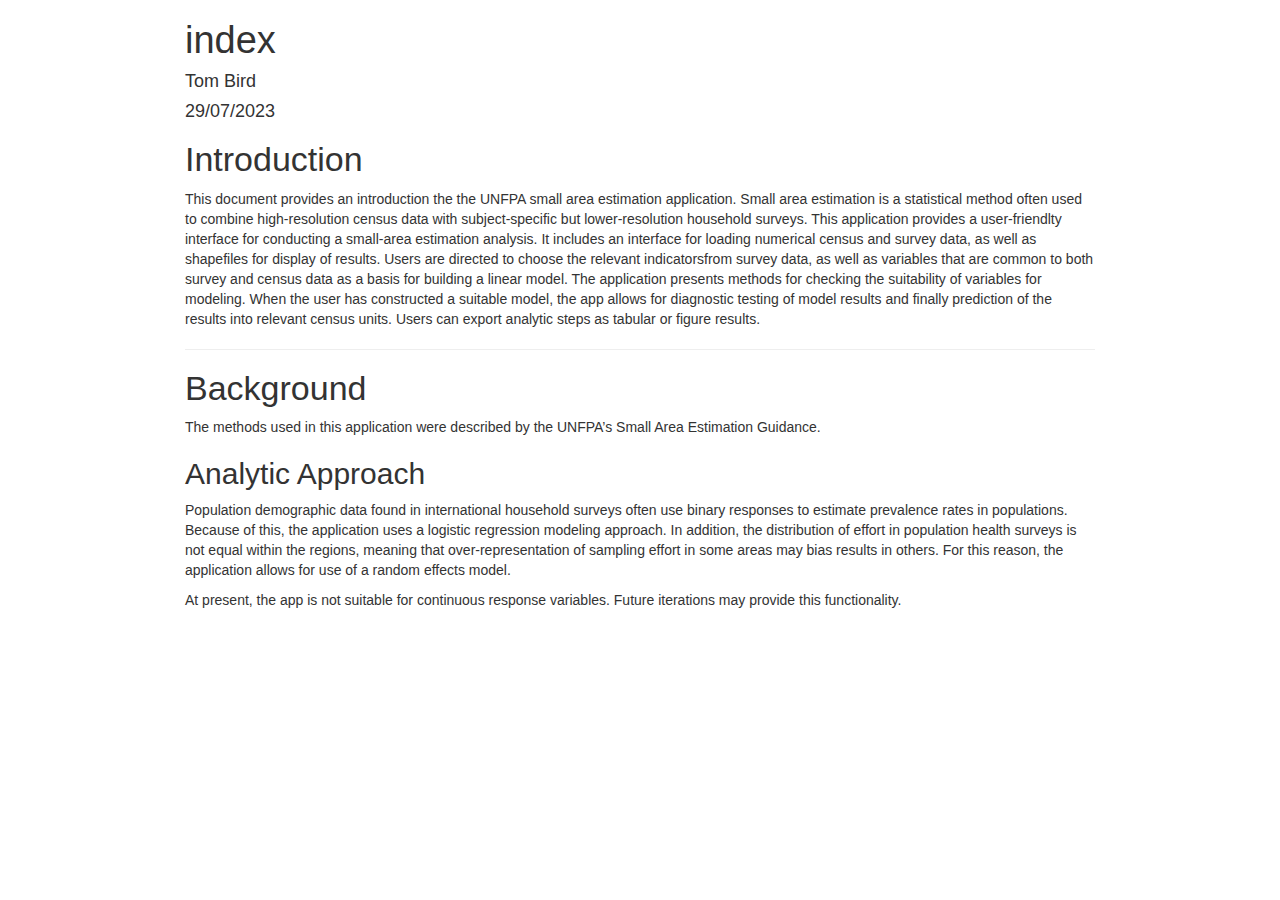
==== docs/index.html @ bb0a5324 "added index" ====
<!DOCTYPE html>

<html>

<head>

<meta charset="utf-8" />
<meta name="generator" content="pandoc" />
<meta http-equiv="X-UA-Compatible" content="IE=EDGE" />


<meta name="author" content="Tom Bird" />


<title>index</title>

<script>// Pandoc 2.9 adds attributes on both header and div. We remove the former (to
// be compatible with the behavior of Pandoc < 2.8).
document.addEventListener('DOMContentLoaded', function(e) {
  var hs = document.querySelectorAll("div.section[class*='level'] > :first-child");
  var i, h, a;
  for (i = 0; i < hs.length; i++) {
    h = hs[i];
    if (!/^h[1-6]$/i.test(h.tagName)) continue;  // it should be a header h1-h6
    a = h.attributes;
    while (a.length > 0) h.removeAttribute(a[0].name);
  }
});
</script>
<script>/*! jQuery v3.6.0 | (c) OpenJS Foundation and other contributors | jquery.org/license */
!function(e,t){"use strict";"object"==typeof module&&"object"==typeof module.exports?module.exports=e.document?t(e,!0):function(e){if(!e.document)throw new Error("jQuery requires a window with a document");return t(e)}:t(e)}("undefined"!=typeof window?window:this,function(C,e){"use strict";var t=[],r=Object.getPrototypeOf,s=t.slice,g=t.flat?function(e){return t.flat.call(e)}:function(e){return t.concat.apply([],e)},u=t.push,i=t.indexOf,n={},o=n.toString,v=n.hasOwnProperty,a=v.toString,l=a.call(Object),y={},m=function(e){return"function"==typeof e&&"number"!=typeof e.nodeType&&"function"!=typeof e.item},x=function(e){return null!=e&&e===e.window},E=C.document,c={type:!0,src:!0,nonce:!0,noModule:!0};function b(e,t,n){var r,i,o=(n=n||E).createElement("script");if(o.text=e,t)for(r in c)(i=t[r]||t.getAttribute&&t.getAttribute(r))&&o.setAttribute(r,i);n.head.appendChild(o).parentNode.removeChild(o)}function w(e){return null==e?e+"":"object"==typeof e||"function"==typeof e?n[o.call(e)]||"object":typeof e}var f="3.6.0",S=function(e,t){return new S.fn.init(e,t)};function p(e){var t=!!e&&"length"in e&&e.length,n=w(e);return!m(e)&&!x(e)&&("array"===n||0===t||"number"==typeof t&&0<t&&t-1 in e)}S.fn=S.prototype={jquery:f,constructor:S,length:0,toArray:function(){return s.call(this)},get:function(e){return null==e?s.call(this):e<0?this[e+this.length]:this[e]},pushStack:function(e){var t=S.merge(this.constructor(),e);return t.prevObject=this,t},each:function(e){return S.each(this,e)},map:function(n){return this.pushStack(S.map(this,function(e,t){return n.call(e,t,e)}))},slice:function(){return this.pushStack(s.apply(this,arguments))},first:function(){return this.eq(0)},last:function(){return this.eq(-1)},even:function(){return this.pushStack(S.grep(this,function(e,t){return(t+1)%2}))},odd:function(){return this.pushStack(S.grep(this,function(e,t){return t%2}))},eq:function(e){var t=this.length,n=+e+(e<0?t:0);return this.pushStack(0<=n&&n<t?[this[n]]:[])},end:function(){return this.prevObject||this.constructor()},push:u,sort:t.sort,splice:t.splice},S.extend=S.fn.extend=function(){var e,t,n,r,i,o,a=arguments[0]||{},s=1,u=arguments.length,l=!1;for("boolean"==typeof a&&(l=a,a=arguments[s]||{},s++),"object"==typeof a||m(a)||(a={}),s===u&&(a=this,s--);s<u;s++)if(null!=(e=arguments[s]))for(t in e)r=e[t],"__proto__"!==t&&a!==r&&(l&&r&&(S.isPlainObject(r)||(i=Array.isArray(r)))?(n=a[t],o=i&&!Array.isArray(n)?[]:i||S.isPlainObject(n)?n:{},i=!1,a[t]=S.extend(l,o,r)):void 0!==r&&(a[t]=r));return a},S.extend({expando:"jQuery"+(f+Math.random()).replace(/\D/g,""),isReady:!0,error:function(e){throw new Error(e)},noop:function(){},isPlainObject:function(e){var t,n;return!(!e||"[object Object]"!==o.call(e))&&(!(t=r(e))||"function"==typeof(n=v.call(t,"constructor")&&t.constructor)&&a.call(n)===l)},isEmptyObject:function(e){var t;for(t in e)return!1;return!0},globalEval:function(e,t,n){b(e,{nonce:t&&t.nonce},n)},each:function(e,t){var n,r=0;if(p(e)){for(n=e.length;r<n;r++)if(!1===t.call(e[r],r,e[r]))break}else for(r in e)if(!1===t.call(e[r],r,e[r]))break;return e},makeArray:function(e,t){var n=t||[];return null!=e&&(p(Object(e))?S.merge(n,"string"==typeof e?[e]:e):u.call(n,e)),n},inArray:function(e,t,n){return null==t?-1:i.call(t,e,n)},merge:function(e,t){for(var n=+t.length,r=0,i=e.length;r<n;r++)e[i++]=t[r];return e.length=i,e},grep:function(e,t,n){for(var r=[],i=0,o=e.length,a=!n;i<o;i++)!t(e[i],i)!==a&&r.push(e[i]);return r},map:function(e,t,n){var r,i,o=0,a=[];if(p(e))for(r=e.length;o<r;o++)null!=(i=t(e[o],o,n))&&a.push(i);else for(o in e)null!=(i=t(e[o],o,n))&&a.push(i);return g(a)},guid:1,support:y}),"function"==typeof Symbol&&(S.fn[Symbol.iterator]=t[Symbol.iterator]),S.each("Boolean Number String Function Array Date RegExp Object Error Symbol".split(" "),function(e,t){n["[object "+t+"]"]=t.toLowerCase()});var d=function(n){var e,d,b,o,i,h,f,g,w,u,l,T,C,a,E,v,s,c,y,S="sizzle"+1*new Date,p=n.document,k=0,r=0,m=ue(),x=ue(),A=ue(),N=ue(),j=function(e,t){return e===t&&(l=!0),0},D={}.hasOwnProperty,t=[],q=t.pop,L=t.push,H=t.push,O=t.slice,P=function(e,t){for(var n=0,r=e.length;n<r;n++)if(e[n]===t)return n;return-1},R="checked|selected|async|autofocus|autoplay|controls|defer|disabled|hidden|ismap|loop|multiple|open|readonly|required|scoped",M="[\\x20\\t\\r\\n\\f]",I="(?:\\\\[\\da-fA-F]{1,6}"+M+"?|\\\\[^\\r\\n\\f]|[\\w-]|[^\0-\\x7f])+",W="\\["+M+"*("+I+")(?:"+M+"*([*^$|!~]?=)"+M+"*(?:'((?:\\\\.|[^\\\\'])*)'|\"((?:\\\\.|[^\\\\\"])*)\"|("+I+"))|)"+M+"*\\]",F=":("+I+")(?:\\((('((?:\\\\.|[^\\\\'])*)'|\"((?:\\\\.|[^\\\\\"])*)\")|((?:\\\\.|[^\\\\()[\\]]|"+W+")*)|.*)\\)|)",B=new RegExp(M+"+","g"),$=new RegExp("^"+M+"+|((?:^|[^\\\\])(?:\\\\.)*)"+M+"+$","g"),_=new RegExp("^"+M+"*,"+M+"*"),z=new RegExp("^"+M+"*([>+~]|"+M+")"+M+"*"),U=new RegExp(M+"|>"),X=new RegExp(F),V=new RegExp("^"+I+"$"),G={ID:new RegExp("^#("+I+")"),CLASS:new RegExp("^\\.("+I+")"),TAG:new RegExp("^("+I+"|[*])"),ATTR:new RegExp("^"+W),PSEUDO:new RegExp("^"+F),CHILD:new RegExp("^:(only|first|last|nth|nth-last)-(child|of-type)(?:\\("+M+"*(even|odd|(([+-]|)(\\d*)n|)"+M+"*(?:([+-]|)"+M+"*(\\d+)|))"+M+"*\\)|)","i"),bool:new RegExp("^(?:"+R+")$","i"),needsContext:new RegExp("^"+M+"*[>+~]|:(even|odd|eq|gt|lt|nth|first|last)(?:\\("+M+"*((?:-\\d)?\\d*)"+M+"*\\)|)(?=[^-]|$)","i")},Y=/HTML$/i,Q=/^(?:input|select|textarea|button)$/i,J=/^h\d$/i,K=/^[^{]+\{\s*\[native \w/,Z=/^(?:#([\w-]+)|(\w+)|\.([\w-]+))$/,ee=/[+~]/,te=new RegExp("\\\\[\\da-fA-F]{1,6}"+M+"?|\\\\([^\\r\\n\\f])","g"),ne=function(e,t){var n="0x"+e.slice(1)-65536;return t||(n<0?String.fromCharCode(n+65536):String.fromCharCode(n>>10|55296,1023&n|56320))},re=/([\0-\x1f\x7f]|^-?\d)|^-$|[^\0-\x1f\x7f-\uFFFF\w-]/g,ie=function(e,t){return t?"\0"===e?"\ufffd":e.slice(0,-1)+"\\"+e.charCodeAt(e.length-1).toString(16)+" ":"\\"+e},oe=function(){T()},ae=be(function(e){return!0===e.disabled&&"fieldset"===e.nodeName.toLowerCase()},{dir:"parentNode",next:"legend"});try{H.apply(t=O.call(p.childNodes),p.childNodes),t[p.childNodes.length].nodeType}catch(e){H={apply:t.length?function(e,t){L.apply(e,O.call(t))}:function(e,t){var n=e.length,r=0;while(e[n++]=t[r++]);e.length=n-1}}}function se(t,e,n,r){var i,o,a,s,u,l,c,f=e&&e.ownerDocument,p=e?e.nodeType:9;if(n=n||[],"string"!=typeof t||!t||1!==p&&9!==p&&11!==p)return n;if(!r&&(T(e),e=e||C,E)){if(11!==p&&(u=Z.exec(t)))if(i=u[1]){if(9===p){if(!(a=e.getElementById(i)))return n;if(a.id===i)return n.push(a),n}else if(f&&(a=f.getElementById(i))&&y(e,a)&&a.id===i)return n.push(a),n}else{if(u[2])return H.apply(n,e.getElementsByTagName(t)),n;if((i=u[3])&&d.getElementsByClassName&&e.getElementsByClassName)return H.apply(n,e.getElementsByClassName(i)),n}if(d.qsa&&!N[t+" "]&&(!v||!v.test(t))&&(1!==p||"object"!==e.nodeName.toLowerCase())){if(c=t,f=e,1===p&&(U.test(t)||z.test(t))){(f=ee.test(t)&&ye(e.parentNode)||e)===e&&d.scope||((s=e.getAttribute("id"))?s=s.replace(re,ie):e.setAttribute("id",s=S)),o=(l=h(t)).length;while(o--)l[o]=(s?"#"+s:":scope")+" "+xe(l[o]);c=l.join(",")}try{return H.apply(n,f.querySelectorAll(c)),n}catch(e){N(t,!0)}finally{s===S&&e.removeAttribute("id")}}}return g(t.replace($,"$1"),e,n,r)}function ue(){var r=[];return function e(t,n){return r.push(t+" ")>b.cacheLength&&delete e[r.shift()],e[t+" "]=n}}function le(e){return e[S]=!0,e}function ce(e){var t=C.createElement("fieldset");try{return!!e(t)}catch(e){return!1}finally{t.parentNode&&t.parentNode.removeChild(t),t=null}}function fe(e,t){var n=e.split("|"),r=n.length;while(r--)b.attrHandle[n[r]]=t}function pe(e,t){var n=t&&e,r=n&&1===e.nodeType&&1===t.nodeType&&e.sourceIndex-t.sourceIndex;if(r)return r;if(n)while(n=n.nextSibling)if(n===t)return-1;return e?1:-1}function de(t){return function(e){return"input"===e.nodeName.toLowerCase()&&e.type===t}}function he(n){return function(e){var t=e.nodeName.toLowerCase();return("input"===t||"button"===t)&&e.type===n}}function ge(t){return function(e){return"form"in e?e.parentNode&&!1===e.disabled?"label"in e?"label"in e.parentNode?e.parentNode.disabled===t:e.disabled===t:e.isDisabled===t||e.isDisabled!==!t&&ae(e)===t:e.disabled===t:"label"in e&&e.disabled===t}}function ve(a){return le(function(o){return o=+o,le(function(e,t){var n,r=a([],e.length,o),i=r.length;while(i--)e[n=r[i]]&&(e[n]=!(t[n]=e[n]))})})}function ye(e){return e&&"undefined"!=typeof e.getElementsByTagName&&e}for(e in d=se.support={},i=se.isXML=function(e){var t=e&&e.namespaceURI,n=e&&(e.ownerDocument||e).documentElement;return!Y.test(t||n&&n.nodeName||"HTML")},T=se.setDocument=function(e){var t,n,r=e?e.ownerDocument||e:p;return r!=C&&9===r.nodeType&&r.documentElement&&(a=(C=r).documentElement,E=!i(C),p!=C&&(n=C.defaultView)&&n.top!==n&&(n.addEventListener?n.addEventListener("unload",oe,!1):n.attachEvent&&n.attachEvent("onunload",oe)),d.scope=ce(function(e){return a.appendChild(e).appendChild(C.createElement("div")),"undefined"!=typeof e.querySelectorAll&&!e.querySelectorAll(":scope fieldset div").length}),d.attributes=ce(function(e){return e.className="i",!e.getAttribute("className")}),d.getElementsByTagName=ce(function(e){return e.appendChild(C.createComment("")),!e.getElementsByTagName("*").length}),d.getElementsByClassName=K.test(C.getElementsByClassName),d.getById=ce(function(e){return a.appendChild(e).id=S,!C.getElementsByName||!C.getElementsByName(S).length}),d.getById?(b.filter.ID=function(e){var t=e.replace(te,ne);return function(e){return e.getAttribute("id")===t}},b.find.ID=function(e,t){if("undefined"!=typeof t.getElementById&&E){var n=t.getElementById(e);return n?[n]:[]}}):(b.filter.ID=function(e){var n=e.replace(te,ne);return function(e){var t="undefined"!=typeof e.getAttributeNode&&e.getAttributeNode("id");return t&&t.value===n}},b.find.ID=function(e,t){if("undefined"!=typeof t.getElementById&&E){var n,r,i,o=t.getElementById(e);if(o){if((n=o.getAttributeNode("id"))&&n.value===e)return[o];i=t.getElementsByName(e),r=0;while(o=i[r++])if((n=o.getAttributeNode("id"))&&n.value===e)return[o]}return[]}}),b.find.TAG=d.getElementsByTagName?function(e,t){return"undefined"!=typeof t.getElementsByTagName?t.getElementsByTagName(e):d.qsa?t.querySelectorAll(e):void 0}:function(e,t){var n,r=[],i=0,o=t.getElementsByTagName(e);if("*"===e){while(n=o[i++])1===n.nodeType&&r.push(n);return r}return o},b.find.CLASS=d.getElementsByClassName&&function(e,t){if("undefined"!=typeof t.getElementsByClassName&&E)return t.getElementsByClassName(e)},s=[],v=[],(d.qsa=K.test(C.querySelectorAll))&&(ce(function(e){var t;a.appendChild(e).innerHTML="<a id='"+S+"'></a><select id='"+S+"-\r\\' msallowcapture=''><option selected=''></option></select>",e.querySelectorAll("[msallowcapture^='']").length&&v.push("[*^$]="+M+"*(?:''|\"\")"),e.querySelectorAll("[selected]").length||v.push("\\["+M+"*(?:value|"+R+")"),e.querySelectorAll("[id~="+S+"-]").length||v.push("~="),(t=C.createElement("input")).setAttribute("name",""),e.appendChild(t),e.querySelectorAll("[name='']").length||v.push("\\["+M+"*name"+M+"*="+M+"*(?:''|\"\")"),e.querySelectorAll(":checked").length||v.push(":checked"),e.querySelectorAll("a#"+S+"+*").length||v.push(".#.+[+~]"),e.querySelectorAll("\\\f"),v.push("[\\r\\n\\f]")}),ce(function(e){e.innerHTML="<a href='' disabled='disabled'></a><select disabled='disabled'><option/></select>";var t=C.createElement("input");t.setAttribute("type","hidden"),e.appendChild(t).setAttribute("name","D"),e.querySelectorAll("[name=d]").length&&v.push("name"+M+"*[*^$|!~]?="),2!==e.querySelectorAll(":enabled").length&&v.push(":enabled",":disabled"),a.appendChild(e).disabled=!0,2!==e.querySelectorAll(":disabled").length&&v.push(":enabled",":disabled"),e.querySelectorAll("*,:x"),v.push(",.*:")})),(d.matchesSelector=K.test(c=a.matches||a.webkitMatchesSelector||a.mozMatchesSelector||a.oMatchesSelector||a.msMatchesSelector))&&ce(function(e){d.disconnectedMatch=c.call(e,"*"),c.call(e,"[s!='']:x"),s.push("!=",F)}),v=v.length&&new RegExp(v.join("|")),s=s.length&&new RegExp(s.join("|")),t=K.test(a.compareDocumentPosition),y=t||K.test(a.contains)?function(e,t){var n=9===e.nodeType?e.documentElement:e,r=t&&t.parentNode;return e===r||!(!r||1!==r.nodeType||!(n.contains?n.contains(r):e.compareDocumentPosition&&16&e.compareDocumentPosition(r)))}:function(e,t){if(t)while(t=t.parentNode)if(t===e)return!0;return!1},j=t?function(e,t){if(e===t)return l=!0,0;var n=!e.compareDocumentPosition-!t.compareDocumentPosition;return n||(1&(n=(e.ownerDocument||e)==(t.ownerDocument||t)?e.compareDocumentPosition(t):1)||!d.sortDetached&&t.compareDocumentPosition(e)===n?e==C||e.ownerDocument==p&&y(p,e)?-1:t==C||t.ownerDocument==p&&y(p,t)?1:u?P(u,e)-P(u,t):0:4&n?-1:1)}:function(e,t){if(e===t)return l=!0,0;var n,r=0,i=e.parentNode,o=t.parentNode,a=[e],s=[t];if(!i||!o)return e==C?-1:t==C?1:i?-1:o?1:u?P(u,e)-P(u,t):0;if(i===o)return pe(e,t);n=e;while(n=n.parentNode)a.unshift(n);n=t;while(n=n.parentNode)s.unshift(n);while(a[r]===s[r])r++;return r?pe(a[r],s[r]):a[r]==p?-1:s[r]==p?1:0}),C},se.matches=function(e,t){return se(e,null,null,t)},se.matchesSelector=function(e,t){if(T(e),d.matchesSelector&&E&&!N[t+" "]&&(!s||!s.test(t))&&(!v||!v.test(t)))try{var n=c.call(e,t);if(n||d.disconnectedMatch||e.document&&11!==e.document.nodeType)return n}catch(e){N(t,!0)}return 0<se(t,C,null,[e]).length},se.contains=function(e,t){return(e.ownerDocument||e)!=C&&T(e),y(e,t)},se.attr=function(e,t){(e.ownerDocument||e)!=C&&T(e);var n=b.attrHandle[t.toLowerCase()],r=n&&D.call(b.attrHandle,t.toLowerCase())?n(e,t,!E):void 0;return void 0!==r?r:d.attributes||!E?e.getAttribute(t):(r=e.getAttributeNode(t))&&r.specified?r.value:null},se.escape=function(e){return(e+"").replace(re,ie)},se.error=function(e){throw new Error("Syntax error, unrecognized expression: "+e)},se.uniqueSort=function(e){var t,n=[],r=0,i=0;if(l=!d.detectDuplicates,u=!d.sortStable&&e.slice(0),e.sort(j),l){while(t=e[i++])t===e[i]&&(r=n.push(i));while(r--)e.splice(n[r],1)}return u=null,e},o=se.getText=function(e){var t,n="",r=0,i=e.nodeType;if(i){if(1===i||9===i||11===i){if("string"==typeof e.textContent)return e.textContent;for(e=e.firstChild;e;e=e.nextSibling)n+=o(e)}else if(3===i||4===i)return e.nodeValue}else while(t=e[r++])n+=o(t);return n},(b=se.selectors={cacheLength:50,createPseudo:le,match:G,attrHandle:{},find:{},relative:{">":{dir:"parentNode",first:!0}," ":{dir:"parentNode"},"+":{dir:"previousSibling",first:!0},"~":{dir:"previousSibling"}},preFilter:{ATTR:function(e){return e[1]=e[1].replace(te,ne),e[3]=(e[3]||e[4]||e[5]||"").replace(te,ne),"~="===e[2]&&(e[3]=" "+e[3]+" "),e.slice(0,4)},CHILD:function(e){return e[1]=e[1].toLowerCase(),"nth"===e[1].slice(0,3)?(e[3]||se.error(e[0]),e[4]=+(e[4]?e[5]+(e[6]||1):2*("even"===e[3]||"odd"===e[3])),e[5]=+(e[7]+e[8]||"odd"===e[3])):e[3]&&se.error(e[0]),e},PSEUDO:function(e){var t,n=!e[6]&&e[2];return G.CHILD.test(e[0])?null:(e[3]?e[2]=e[4]||e[5]||"":n&&X.test(n)&&(t=h(n,!0))&&(t=n.indexOf(")",n.length-t)-n.length)&&(e[0]=e[0].slice(0,t),e[2]=n.slice(0,t)),e.slice(0,3))}},filter:{TAG:function(e){var t=e.replace(te,ne).toLowerCase();return"*"===e?function(){return!0}:function(e){return e.nodeName&&e.nodeName.toLowerCase()===t}},CLASS:function(e){var t=m[e+" "];return t||(t=new RegExp("(^|"+M+")"+e+"("+M+"|$)"))&&m(e,function(e){return t.test("string"==typeof e.className&&e.className||"undefined"!=typeof e.getAttribute&&e.getAttribute("class")||"")})},ATTR:function(n,r,i){return function(e){var t=se.attr(e,n);return null==t?"!="===r:!r||(t+="","="===r?t===i:"!="===r?t!==i:"^="===r?i&&0===t.indexOf(i):"*="===r?i&&-1<t.indexOf(i):"$="===r?i&&t.slice(-i.length)===i:"~="===r?-1<(" "+t.replace(B," ")+" ").indexOf(i):"|="===r&&(t===i||t.slice(0,i.length+1)===i+"-"))}},CHILD:function(h,e,t,g,v){var y="nth"!==h.slice(0,3),m="last"!==h.slice(-4),x="of-type"===e;return 1===g&&0===v?function(e){return!!e.parentNode}:function(e,t,n){var r,i,o,a,s,u,l=y!==m?"nextSibling":"previousSibling",c=e.parentNode,f=x&&e.nodeName.toLowerCase(),p=!n&&!x,d=!1;if(c){if(y){while(l){a=e;while(a=a[l])if(x?a.nodeName.toLowerCase()===f:1===a.nodeType)return!1;u=l="only"===h&&!u&&"nextSibling"}return!0}if(u=[m?c.firstChild:c.lastChild],m&&p){d=(s=(r=(i=(o=(a=c)[S]||(a[S]={}))[a.uniqueID]||(o[a.uniqueID]={}))[h]||[])[0]===k&&r[1])&&r[2],a=s&&c.childNodes[s];while(a=++s&&a&&a[l]||(d=s=0)||u.pop())if(1===a.nodeType&&++d&&a===e){i[h]=[k,s,d];break}}else if(p&&(d=s=(r=(i=(o=(a=e)[S]||(a[S]={}))[a.uniqueID]||(o[a.uniqueID]={}))[h]||[])[0]===k&&r[1]),!1===d)while(a=++s&&a&&a[l]||(d=s=0)||u.pop())if((x?a.nodeName.toLowerCase()===f:1===a.nodeType)&&++d&&(p&&((i=(o=a[S]||(a[S]={}))[a.uniqueID]||(o[a.uniqueID]={}))[h]=[k,d]),a===e))break;return(d-=v)===g||d%g==0&&0<=d/g}}},PSEUDO:function(e,o){var t,a=b.pseudos[e]||b.setFilters[e.toLowerCase()]||se.error("unsupported pseudo: "+e);return a[S]?a(o):1<a.length?(t=[e,e,"",o],b.setFilters.hasOwnProperty(e.toLowerCase())?le(function(e,t){var n,r=a(e,o),i=r.length;while(i--)e[n=P(e,r[i])]=!(t[n]=r[i])}):function(e){return a(e,0,t)}):a}},pseudos:{not:le(function(e){var r=[],i=[],s=f(e.replace($,"$1"));return s[S]?le(function(e,t,n,r){var i,o=s(e,null,r,[]),a=e.length;while(a--)(i=o[a])&&(e[a]=!(t[a]=i))}):function(e,t,n){return r[0]=e,s(r,null,n,i),r[0]=null,!i.pop()}}),has:le(function(t){return function(e){return 0<se(t,e).length}}),contains:le(function(t){return t=t.replace(te,ne),function(e){return-1<(e.textContent||o(e)).indexOf(t)}}),lang:le(function(n){return V.test(n||"")||se.error("unsupported lang: "+n),n=n.replace(te,ne).toLowerCase(),function(e){var t;do{if(t=E?e.lang:e.getAttribute("xml:lang")||e.getAttribute("lang"))return(t=t.toLowerCase())===n||0===t.indexOf(n+"-")}while((e=e.parentNode)&&1===e.nodeType);return!1}}),target:function(e){var t=n.location&&n.location.hash;return t&&t.slice(1)===e.id},root:function(e){return e===a},focus:function(e){return e===C.activeElement&&(!C.hasFocus||C.hasFocus())&&!!(e.type||e.href||~e.tabIndex)},enabled:ge(!1),disabled:ge(!0),checked:function(e){var t=e.nodeName.toLowerCase();return"input"===t&&!!e.checked||"option"===t&&!!e.selected},selected:function(e){return e.parentNode&&e.parentNode.selectedIndex,!0===e.selected},empty:function(e){for(e=e.firstChild;e;e=e.nextSibling)if(e.nodeType<6)return!1;return!0},parent:function(e){return!b.pseudos.empty(e)},header:function(e){return J.test(e.nodeName)},input:function(e){return Q.test(e.nodeName)},button:function(e){var t=e.nodeName.toLowerCase();return"input"===t&&"button"===e.type||"button"===t},text:function(e){var t;return"input"===e.nodeName.toLowerCase()&&"text"===e.type&&(null==(t=e.getAttribute("type"))||"text"===t.toLowerCase())},first:ve(function(){return[0]}),last:ve(function(e,t){return[t-1]}),eq:ve(function(e,t,n){return[n<0?n+t:n]}),even:ve(function(e,t){for(var n=0;n<t;n+=2)e.push(n);return e}),odd:ve(function(e,t){for(var n=1;n<t;n+=2)e.push(n);return e}),lt:ve(function(e,t,n){for(var r=n<0?n+t:t<n?t:n;0<=--r;)e.push(r);return e}),gt:ve(function(e,t,n){for(var r=n<0?n+t:n;++r<t;)e.push(r);return e})}}).pseudos.nth=b.pseudos.eq,{radio:!0,checkbox:!0,file:!0,password:!0,image:!0})b.pseudos[e]=de(e);for(e in{submit:!0,reset:!0})b.pseudos[e]=he(e);function me(){}function xe(e){for(var t=0,n=e.length,r="";t<n;t++)r+=e[t].value;return r}function be(s,e,t){var u=e.dir,l=e.next,c=l||u,f=t&&"parentNode"===c,p=r++;return e.first?function(e,t,n){while(e=e[u])if(1===e.nodeType||f)return s(e,t,n);return!1}:function(e,t,n){var r,i,o,a=[k,p];if(n){while(e=e[u])if((1===e.nodeType||f)&&s(e,t,n))return!0}else while(e=e[u])if(1===e.nodeType||f)if(i=(o=e[S]||(e[S]={}))[e.uniqueID]||(o[e.uniqueID]={}),l&&l===e.nodeName.toLowerCase())e=e[u]||e;else{if((r=i[c])&&r[0]===k&&r[1]===p)return a[2]=r[2];if((i[c]=a)[2]=s(e,t,n))return!0}return!1}}function we(i){return 1<i.length?function(e,t,n){var r=i.length;while(r--)if(!i[r](e,t,n))return!1;return!0}:i[0]}function Te(e,t,n,r,i){for(var o,a=[],s=0,u=e.length,l=null!=t;s<u;s++)(o=e[s])&&(n&&!n(o,r,i)||(a.push(o),l&&t.push(s)));return a}function Ce(d,h,g,v,y,e){return v&&!v[S]&&(v=Ce(v)),y&&!y[S]&&(y=Ce(y,e)),le(function(e,t,n,r){var i,o,a,s=[],u=[],l=t.length,c=e||function(e,t,n){for(var r=0,i=t.length;r<i;r++)se(e,t[r],n);return n}(h||"*",n.nodeType?[n]:n,[]),f=!d||!e&&h?c:Te(c,s,d,n,r),p=g?y||(e?d:l||v)?[]:t:f;if(g&&g(f,p,n,r),v){i=Te(p,u),v(i,[],n,r),o=i.length;while(o--)(a=i[o])&&(p[u[o]]=!(f[u[o]]=a))}if(e){if(y||d){if(y){i=[],o=p.length;while(o--)(a=p[o])&&i.push(f[o]=a);y(null,p=[],i,r)}o=p.length;while(o--)(a=p[o])&&-1<(i=y?P(e,a):s[o])&&(e[i]=!(t[i]=a))}}else p=Te(p===t?p.splice(l,p.length):p),y?y(null,t,p,r):H.apply(t,p)})}function Ee(e){for(var i,t,n,r=e.length,o=b.relative[e[0].type],a=o||b.relative[" "],s=o?1:0,u=be(function(e){return e===i},a,!0),l=be(function(e){return-1<P(i,e)},a,!0),c=[function(e,t,n){var r=!o&&(n||t!==w)||((i=t).nodeType?u(e,t,n):l(e,t,n));return i=null,r}];s<r;s++)if(t=b.relative[e[s].type])c=[be(we(c),t)];else{if((t=b.filter[e[s].type].apply(null,e[s].matches))[S]){for(n=++s;n<r;n++)if(b.relative[e[n].type])break;return Ce(1<s&&we(c),1<s&&xe(e.slice(0,s-1).concat({value:" "===e[s-2].type?"*":""})).replace($,"$1"),t,s<n&&Ee(e.slice(s,n)),n<r&&Ee(e=e.slice(n)),n<r&&xe(e))}c.push(t)}return we(c)}return me.prototype=b.filters=b.pseudos,b.setFilters=new me,h=se.tokenize=function(e,t){var n,r,i,o,a,s,u,l=x[e+" "];if(l)return t?0:l.slice(0);a=e,s=[],u=b.preFilter;while(a){for(o in n&&!(r=_.exec(a))||(r&&(a=a.slice(r[0].length)||a),s.push(i=[])),n=!1,(r=z.exec(a))&&(n=r.shift(),i.push({value:n,type:r[0].replace($," ")}),a=a.slice(n.length)),b.filter)!(r=G[o].exec(a))||u[o]&&!(r=u[o](r))||(n=r.shift(),i.push({value:n,type:o,matches:r}),a=a.slice(n.length));if(!n)break}return t?a.length:a?se.error(e):x(e,s).slice(0)},f=se.compile=function(e,t){var n,v,y,m,x,r,i=[],o=[],a=A[e+" "];if(!a){t||(t=h(e)),n=t.length;while(n--)(a=Ee(t[n]))[S]?i.push(a):o.push(a);(a=A(e,(v=o,m=0<(y=i).length,x=0<v.length,r=function(e,t,n,r,i){var o,a,s,u=0,l="0",c=e&&[],f=[],p=w,d=e||x&&b.find.TAG("*",i),h=k+=null==p?1:Math.random()||.1,g=d.length;for(i&&(w=t==C||t||i);l!==g&&null!=(o=d[l]);l++){if(x&&o){a=0,t||o.ownerDocument==C||(T(o),n=!E);while(s=v[a++])if(s(o,t||C,n)){r.push(o);break}i&&(k=h)}m&&((o=!s&&o)&&u--,e&&c.push(o))}if(u+=l,m&&l!==u){a=0;while(s=y[a++])s(c,f,t,n);if(e){if(0<u)while(l--)c[l]||f[l]||(f[l]=q.call(r));f=Te(f)}H.apply(r,f),i&&!e&&0<f.length&&1<u+y.length&&se.uniqueSort(r)}return i&&(k=h,w=p),c},m?le(r):r))).selector=e}return a},g=se.select=function(e,t,n,r){var i,o,a,s,u,l="function"==typeof e&&e,c=!r&&h(e=l.selector||e);if(n=n||[],1===c.length){if(2<(o=c[0]=c[0].slice(0)).length&&"ID"===(a=o[0]).type&&9===t.nodeType&&E&&b.relative[o[1].type]){if(!(t=(b.find.ID(a.matches[0].replace(te,ne),t)||[])[0]))return n;l&&(t=t.parentNode),e=e.slice(o.shift().value.length)}i=G.needsContext.test(e)?0:o.length;while(i--){if(a=o[i],b.relative[s=a.type])break;if((u=b.find[s])&&(r=u(a.matches[0].replace(te,ne),ee.test(o[0].type)&&ye(t.parentNode)||t))){if(o.splice(i,1),!(e=r.length&&xe(o)))return H.apply(n,r),n;break}}}return(l||f(e,c))(r,t,!E,n,!t||ee.test(e)&&ye(t.parentNode)||t),n},d.sortStable=S.split("").sort(j).join("")===S,d.detectDuplicates=!!l,T(),d.sortDetached=ce(function(e){return 1&e.compareDocumentPosition(C.createElement("fieldset"))}),ce(function(e){return e.innerHTML="<a href='#'></a>","#"===e.firstChild.getAttribute("href")})||fe("type|href|height|width",function(e,t,n){if(!n)return e.getAttribute(t,"type"===t.toLowerCase()?1:2)}),d.attributes&&ce(function(e){return e.innerHTML="<input/>",e.firstChild.setAttribute("value",""),""===e.firstChild.getAttribute("value")})||fe("value",function(e,t,n){if(!n&&"input"===e.nodeName.toLowerCase())return e.defaultValue}),ce(function(e){return null==e.getAttribute("disabled")})||fe(R,function(e,t,n){var r;if(!n)return!0===e[t]?t.toLowerCase():(r=e.getAttributeNode(t))&&r.specified?r.value:null}),se}(C);S.find=d,S.expr=d.selectors,S.expr[":"]=S.expr.pseudos,S.uniqueSort=S.unique=d.uniqueSort,S.text=d.getText,S.isXMLDoc=d.isXML,S.contains=d.contains,S.escapeSelector=d.escape;var h=function(e,t,n){var r=[],i=void 0!==n;while((e=e[t])&&9!==e.nodeType)if(1===e.nodeType){if(i&&S(e).is(n))break;r.push(e)}return r},T=function(e,t){for(var n=[];e;e=e.nextSibling)1===e.nodeType&&e!==t&&n.push(e);return n},k=S.expr.match.needsContext;function A(e,t){return e.nodeName&&e.nodeName.toLowerCase()===t.toLowerCase()}var N=/^<([a-z][^\/\0>:\x20\t\r\n\f]*)[\x20\t\r\n\f]*\/?>(?:<\/\1>|)$/i;function j(e,n,r){return m(n)?S.grep(e,function(e,t){return!!n.call(e,t,e)!==r}):n.nodeType?S.grep(e,function(e){return e===n!==r}):"string"!=typeof n?S.grep(e,function(e){return-1<i.call(n,e)!==r}):S.filter(n,e,r)}S.filter=function(e,t,n){var r=t[0];return n&&(e=":not("+e+")"),1===t.length&&1===r.nodeType?S.find.matchesSelector(r,e)?[r]:[]:S.find.matches(e,S.grep(t,function(e){return 1===e.nodeType}))},S.fn.extend({find:function(e){var t,n,r=this.length,i=this;if("string"!=typeof e)return this.pushStack(S(e).filter(function(){for(t=0;t<r;t++)if(S.contains(i[t],this))return!0}));for(n=this.pushStack([]),t=0;t<r;t++)S.find(e,i[t],n);return 1<r?S.uniqueSort(n):n},filter:function(e){return this.pushStack(j(this,e||[],!1))},not:function(e){return this.pushStack(j(this,e||[],!0))},is:function(e){return!!j(this,"string"==typeof e&&k.test(e)?S(e):e||[],!1).length}});var D,q=/^(?:\s*(<[\w\W]+>)[^>]*|#([\w-]+))$/;(S.fn.init=function(e,t,n){var r,i;if(!e)return this;if(n=n||D,"string"==typeof e){if(!(r="<"===e[0]&&">"===e[e.length-1]&&3<=e.length?[null,e,null]:q.exec(e))||!r[1]&&t)return!t||t.jquery?(t||n).find(e):this.constructor(t).find(e);if(r[1]){if(t=t instanceof S?t[0]:t,S.merge(this,S.parseHTML(r[1],t&&t.nodeType?t.ownerDocument||t:E,!0)),N.test(r[1])&&S.isPlainObject(t))for(r in t)m(this[r])?this[r](t[r]):this.attr(r,t[r]);return this}return(i=E.getElementById(r[2]))&&(this[0]=i,this.length=1),this}return e.nodeType?(this[0]=e,this.length=1,this):m(e)?void 0!==n.ready?n.ready(e):e(S):S.makeArray(e,this)}).prototype=S.fn,D=S(E);var L=/^(?:parents|prev(?:Until|All))/,H={children:!0,contents:!0,next:!0,prev:!0};function O(e,t){while((e=e[t])&&1!==e.nodeType);return e}S.fn.extend({has:function(e){var t=S(e,this),n=t.length;return this.filter(function(){for(var e=0;e<n;e++)if(S.contains(this,t[e]))return!0})},closest:function(e,t){var n,r=0,i=this.length,o=[],a="string"!=typeof e&&S(e);if(!k.test(e))for(;r<i;r++)for(n=this[r];n&&n!==t;n=n.parentNode)if(n.nodeType<11&&(a?-1<a.index(n):1===n.nodeType&&S.find.matchesSelector(n,e))){o.push(n);break}return this.pushStack(1<o.length?S.uniqueSort(o):o)},index:function(e){return e?"string"==typeof e?i.call(S(e),this[0]):i.call(this,e.jquery?e[0]:e):this[0]&&this[0].parentNode?this.first().prevAll().length:-1},add:function(e,t){return this.pushStack(S.uniqueSort(S.merge(this.get(),S(e,t))))},addBack:function(e){return this.add(null==e?this.prevObject:this.prevObject.filter(e))}}),S.each({parent:function(e){var t=e.parentNode;return t&&11!==t.nodeType?t:null},parents:function(e){return h(e,"parentNode")},parentsUntil:function(e,t,n){return h(e,"parentNode",n)},next:function(e){return O(e,"nextSibling")},prev:function(e){return O(e,"previousSibling")},nextAll:function(e){return h(e,"nextSibling")},prevAll:function(e){return h(e,"previousSibling")},nextUntil:function(e,t,n){return h(e,"nextSibling",n)},prevUntil:function(e,t,n){return h(e,"previousSibling",n)},siblings:function(e){return T((e.parentNode||{}).firstChild,e)},children:function(e){return T(e.firstChild)},contents:function(e){return null!=e.contentDocument&&r(e.contentDocument)?e.contentDocument:(A(e,"template")&&(e=e.content||e),S.merge([],e.childNodes))}},function(r,i){S.fn[r]=function(e,t){var n=S.map(this,i,e);return"Until"!==r.slice(-5)&&(t=e),t&&"string"==typeof t&&(n=S.filter(t,n)),1<this.length&&(H[r]||S.uniqueSort(n),L.test(r)&&n.reverse()),this.pushStack(n)}});var P=/[^\x20\t\r\n\f]+/g;function R(e){return e}function M(e){throw e}function I(e,t,n,r){var i;try{e&&m(i=e.promise)?i.call(e).done(t).fail(n):e&&m(i=e.then)?i.call(e,t,n):t.apply(void 0,[e].slice(r))}catch(e){n.apply(void 0,[e])}}S.Callbacks=function(r){var e,n;r="string"==typeof r?(e=r,n={},S.each(e.match(P)||[],function(e,t){n[t]=!0}),n):S.extend({},r);var i,t,o,a,s=[],u=[],l=-1,c=function(){for(a=a||r.once,o=i=!0;u.length;l=-1){t=u.shift();while(++l<s.length)!1===s[l].apply(t[0],t[1])&&r.stopOnFalse&&(l=s.length,t=!1)}r.memory||(t=!1),i=!1,a&&(s=t?[]:"")},f={add:function(){return s&&(t&&!i&&(l=s.length-1,u.push(t)),function n(e){S.each(e,function(e,t){m(t)?r.unique&&f.has(t)||s.push(t):t&&t.length&&"string"!==w(t)&&n(t)})}(arguments),t&&!i&&c()),this},remove:function(){return S.each(arguments,function(e,t){var n;while(-1<(n=S.inArray(t,s,n)))s.splice(n,1),n<=l&&l--}),this},has:function(e){return e?-1<S.inArray(e,s):0<s.length},empty:function(){return s&&(s=[]),this},disable:function(){return a=u=[],s=t="",this},disabled:function(){return!s},lock:function(){return a=u=[],t||i||(s=t=""),this},locked:function(){return!!a},fireWith:function(e,t){return a||(t=[e,(t=t||[]).slice?t.slice():t],u.push(t),i||c()),this},fire:function(){return f.fireWith(this,arguments),this},fired:function(){return!!o}};return f},S.extend({Deferred:function(e){var o=[["notify","progress",S.Callbacks("memory"),S.Callbacks("memory"),2],["resolve","done",S.Callbacks("once memory"),S.Callbacks("once memory"),0,"resolved"],["reject","fail",S.Callbacks("once memory"),S.Callbacks("once memory"),1,"rejected"]],i="pending",a={state:function(){return i},always:function(){return s.done(arguments).fail(arguments),this},"catch":function(e){return a.then(null,e)},pipe:function(){var i=arguments;return S.Deferred(function(r){S.each(o,function(e,t){var n=m(i[t[4]])&&i[t[4]];s[t[1]](function(){var e=n&&n.apply(this,arguments);e&&m(e.promise)?e.promise().progress(r.notify).done(r.resolve).fail(r.reject):r[t[0]+"With"](this,n?[e]:arguments)})}),i=null}).promise()},then:function(t,n,r){var u=0;function l(i,o,a,s){return function(){var n=this,r=arguments,e=function(){var e,t;if(!(i<u)){if((e=a.apply(n,r))===o.promise())throw new TypeError("Thenable self-resolution");t=e&&("object"==typeof e||"function"==typeof e)&&e.then,m(t)?s?t.call(e,l(u,o,R,s),l(u,o,M,s)):(u++,t.call(e,l(u,o,R,s),l(u,o,M,s),l(u,o,R,o.notifyWith))):(a!==R&&(n=void 0,r=[e]),(s||o.resolveWith)(n,r))}},t=s?e:function(){try{e()}catch(e){S.Deferred.exceptionHook&&S.Deferred.exceptionHook(e,t.stackTrace),u<=i+1&&(a!==M&&(n=void 0,r=[e]),o.rejectWith(n,r))}};i?t():(S.Deferred.getStackHook&&(t.stackTrace=S.Deferred.getStackHook()),C.setTimeout(t))}}return S.Deferred(function(e){o[0][3].add(l(0,e,m(r)?r:R,e.notifyWith)),o[1][3].add(l(0,e,m(t)?t:R)),o[2][3].add(l(0,e,m(n)?n:M))}).promise()},promise:function(e){return null!=e?S.extend(e,a):a}},s={};return S.each(o,function(e,t){var n=t[2],r=t[5];a[t[1]]=n.add,r&&n.add(function(){i=r},o[3-e][2].disable,o[3-e][3].disable,o[0][2].lock,o[0][3].lock),n.add(t[3].fire),s[t[0]]=function(){return s[t[0]+"With"](this===s?void 0:this,arguments),this},s[t[0]+"With"]=n.fireWith}),a.promise(s),e&&e.call(s,s),s},when:function(e){var n=arguments.length,t=n,r=Array(t),i=s.call(arguments),o=S.Deferred(),a=function(t){return function(e){r[t]=this,i[t]=1<arguments.length?s.call(arguments):e,--n||o.resolveWith(r,i)}};if(n<=1&&(I(e,o.done(a(t)).resolve,o.reject,!n),"pending"===o.state()||m(i[t]&&i[t].then)))return o.then();while(t--)I(i[t],a(t),o.reject);return o.promise()}});var W=/^(Eval|Internal|Range|Reference|Syntax|Type|URI)Error$/;S.Deferred.exceptionHook=function(e,t){C.console&&C.console.warn&&e&&W.test(e.name)&&C.console.warn("jQuery.Deferred exception: "+e.message,e.stack,t)},S.readyException=function(e){C.setTimeout(function(){throw e})};var F=S.Deferred();function B(){E.removeEventListener("DOMContentLoaded",B),C.removeEventListener("load",B),S.ready()}S.fn.ready=function(e){return F.then(e)["catch"](function(e){S.readyException(e)}),this},S.extend({isReady:!1,readyWait:1,ready:function(e){(!0===e?--S.readyWait:S.isReady)||(S.isReady=!0)!==e&&0<--S.readyWait||F.resolveWith(E,[S])}}),S.ready.then=F.then,"complete"===E.readyState||"loading"!==E.readyState&&!E.documentElement.doScroll?C.setTimeout(S.ready):(E.addEventListener("DOMContentLoaded",B),C.addEventListener("load",B));var $=function(e,t,n,r,i,o,a){var s=0,u=e.length,l=null==n;if("object"===w(n))for(s in i=!0,n)$(e,t,s,n[s],!0,o,a);else if(void 0!==r&&(i=!0,m(r)||(a=!0),l&&(a?(t.call(e,r),t=null):(l=t,t=function(e,t,n){return l.call(S(e),n)})),t))for(;s<u;s++)t(e[s],n,a?r:r.call(e[s],s,t(e[s],n)));return i?e:l?t.call(e):u?t(e[0],n):o},_=/^-ms-/,z=/-([a-z])/g;function U(e,t){return t.toUpperCase()}function X(e){return e.replace(_,"ms-").replace(z,U)}var V=function(e){return 1===e.nodeType||9===e.nodeType||!+e.nodeType};function G(){this.expando=S.expando+G.uid++}G.uid=1,G.prototype={cache:function(e){var t=e[this.expando];return t||(t={},V(e)&&(e.nodeType?e[this.expando]=t:Object.defineProperty(e,this.expando,{value:t,configurable:!0}))),t},set:function(e,t,n){var r,i=this.cache(e);if("string"==typeof t)i[X(t)]=n;else for(r in t)i[X(r)]=t[r];return i},get:function(e,t){return void 0===t?this.cache(e):e[this.expando]&&e[this.expando][X(t)]},access:function(e,t,n){return void 0===t||t&&"string"==typeof t&&void 0===n?this.get(e,t):(this.set(e,t,n),void 0!==n?n:t)},remove:function(e,t){var n,r=e[this.expando];if(void 0!==r){if(void 0!==t){n=(t=Array.isArray(t)?t.map(X):(t=X(t))in r?[t]:t.match(P)||[]).length;while(n--)delete r[t[n]]}(void 0===t||S.isEmptyObject(r))&&(e.nodeType?e[this.expando]=void 0:delete e[this.expando])}},hasData:function(e){var t=e[this.expando];return void 0!==t&&!S.isEmptyObject(t)}};var Y=new G,Q=new G,J=/^(?:\{[\w\W]*\}|\[[\w\W]*\])$/,K=/[A-Z]/g;function Z(e,t,n){var r,i;if(void 0===n&&1===e.nodeType)if(r="data-"+t.replace(K,"-$&").toLowerCase(),"string"==typeof(n=e.getAttribute(r))){try{n="true"===(i=n)||"false"!==i&&("null"===i?null:i===+i+""?+i:J.test(i)?JSON.parse(i):i)}catch(e){}Q.set(e,t,n)}else n=void 0;return n}S.extend({hasData:function(e){return Q.hasData(e)||Y.hasData(e)},data:function(e,t,n){return Q.access(e,t,n)},removeData:function(e,t){Q.remove(e,t)},_data:function(e,t,n){return Y.access(e,t,n)},_removeData:function(e,t){Y.remove(e,t)}}),S.fn.extend({data:function(n,e){var t,r,i,o=this[0],a=o&&o.attributes;if(void 0===n){if(this.length&&(i=Q.get(o),1===o.nodeType&&!Y.get(o,"hasDataAttrs"))){t=a.length;while(t--)a[t]&&0===(r=a[t].name).indexOf("data-")&&(r=X(r.slice(5)),Z(o,r,i[r]));Y.set(o,"hasDataAttrs",!0)}return i}return"object"==typeof n?this.each(function(){Q.set(this,n)}):$(this,function(e){var t;if(o&&void 0===e)return void 0!==(t=Q.get(o,n))?t:void 0!==(t=Z(o,n))?t:void 0;this.each(function(){Q.set(this,n,e)})},null,e,1<arguments.length,null,!0)},removeData:function(e){return this.each(function(){Q.remove(this,e)})}}),S.extend({queue:function(e,t,n){var r;if(e)return t=(t||"fx")+"queue",r=Y.get(e,t),n&&(!r||Array.isArray(n)?r=Y.access(e,t,S.makeArray(n)):r.push(n)),r||[]},dequeue:function(e,t){t=t||"fx";var n=S.queue(e,t),r=n.length,i=n.shift(),o=S._queueHooks(e,t);"inprogress"===i&&(i=n.shift(),r--),i&&("fx"===t&&n.unshift("inprogress"),delete o.stop,i.call(e,function(){S.dequeue(e,t)},o)),!r&&o&&o.empty.fire()},_queueHooks:function(e,t){var n=t+"queueHooks";return Y.get(e,n)||Y.access(e,n,{empty:S.Callbacks("once memory").add(function(){Y.remove(e,[t+"queue",n])})})}}),S.fn.extend({queue:function(t,n){var e=2;return"string"!=typeof t&&(n=t,t="fx",e--),arguments.length<e?S.queue(this[0],t):void 0===n?this:this.each(function(){var e=S.queue(this,t,n);S._queueHooks(this,t),"fx"===t&&"inprogress"!==e[0]&&S.dequeue(this,t)})},dequeue:function(e){return this.each(function(){S.dequeue(this,e)})},clearQueue:function(e){return this.queue(e||"fx",[])},promise:function(e,t){var n,r=1,i=S.Deferred(),o=this,a=this.length,s=function(){--r||i.resolveWith(o,[o])};"string"!=typeof e&&(t=e,e=void 0),e=e||"fx";while(a--)(n=Y.get(o[a],e+"queueHooks"))&&n.empty&&(r++,n.empty.add(s));return s(),i.promise(t)}});var ee=/[+-]?(?:\d*\.|)\d+(?:[eE][+-]?\d+|)/.source,te=new RegExp("^(?:([+-])=|)("+ee+")([a-z%]*)$","i"),ne=["Top","Right","Bottom","Left"],re=E.documentElement,ie=function(e){return S.contains(e.ownerDocument,e)},oe={composed:!0};re.getRootNode&&(ie=function(e){return S.contains(e.ownerDocument,e)||e.getRootNode(oe)===e.ownerDocument});var ae=function(e,t){return"none"===(e=t||e).style.display||""===e.style.display&&ie(e)&&"none"===S.css(e,"display")};function se(e,t,n,r){var i,o,a=20,s=r?function(){return r.cur()}:function(){return S.css(e,t,"")},u=s(),l=n&&n[3]||(S.cssNumber[t]?"":"px"),c=e.nodeType&&(S.cssNumber[t]||"px"!==l&&+u)&&te.exec(S.css(e,t));if(c&&c[3]!==l){u/=2,l=l||c[3],c=+u||1;while(a--)S.style(e,t,c+l),(1-o)*(1-(o=s()/u||.5))<=0&&(a=0),c/=o;c*=2,S.style(e,t,c+l),n=n||[]}return n&&(c=+c||+u||0,i=n[1]?c+(n[1]+1)*n[2]:+n[2],r&&(r.unit=l,r.start=c,r.end=i)),i}var ue={};function le(e,t){for(var n,r,i,o,a,s,u,l=[],c=0,f=e.length;c<f;c++)(r=e[c]).style&&(n=r.style.display,t?("none"===n&&(l[c]=Y.get(r,"display")||null,l[c]||(r.style.display="")),""===r.style.display&&ae(r)&&(l[c]=(u=a=o=void 0,a=(i=r).ownerDocument,s=i.nodeName,(u=ue[s])||(o=a.body.appendChild(a.createElement(s)),u=S.css(o,"display"),o.parentNode.removeChild(o),"none"===u&&(u="block"),ue[s]=u)))):"none"!==n&&(l[c]="none",Y.set(r,"display",n)));for(c=0;c<f;c++)null!=l[c]&&(e[c].style.display=l[c]);return e}S.fn.extend({show:function(){return le(this,!0)},hide:function(){return le(this)},toggle:function(e){return"boolean"==typeof e?e?this.show():this.hide():this.each(function(){ae(this)?S(this).show():S(this).hide()})}});var ce,fe,pe=/^(?:checkbox|radio)$/i,de=/<([a-z][^\/\0>\x20\t\r\n\f]*)/i,he=/^$|^module$|\/(?:java|ecma)script/i;ce=E.createDocumentFragment().appendChild(E.createElement("div")),(fe=E.createElement("input")).setAttribute("type","radio"),fe.setAttribute("checked","checked"),fe.setAttribute("name","t"),ce.appendChild(fe),y.checkClone=ce.cloneNode(!0).cloneNode(!0).lastChild.checked,ce.innerHTML="<textarea>x</textarea>",y.noCloneChecked=!!ce.cloneNode(!0).lastChild.defaultValue,ce.innerHTML="<option></option>",y.option=!!ce.lastChild;var ge={thead:[1,"<table>","</table>"],col:[2,"<table><colgroup>","</colgroup></table>"],tr:[2,"<table><tbody>","</tbody></table>"],td:[3,"<table><tbody><tr>","</tr></tbody></table>"],_default:[0,"",""]};function ve(e,t){var n;return n="undefined"!=typeof e.getElementsByTagName?e.getElementsByTagName(t||"*"):"undefined"!=typeof e.querySelectorAll?e.querySelectorAll(t||"*"):[],void 0===t||t&&A(e,t)?S.merge([e],n):n}function ye(e,t){for(var n=0,r=e.length;n<r;n++)Y.set(e[n],"globalEval",!t||Y.get(t[n],"globalEval"))}ge.tbody=ge.tfoot=ge.colgroup=ge.caption=ge.thead,ge.th=ge.td,y.option||(ge.optgroup=ge.option=[1,"<select multiple='multiple'>","</select>"]);var me=/<|&#?\w+;/;function xe(e,t,n,r,i){for(var o,a,s,u,l,c,f=t.createDocumentFragment(),p=[],d=0,h=e.length;d<h;d++)if((o=e[d])||0===o)if("object"===w(o))S.merge(p,o.nodeType?[o]:o);else if(me.test(o)){a=a||f.appendChild(t.createElement("div")),s=(de.exec(o)||["",""])[1].toLowerCase(),u=ge[s]||ge._default,a.innerHTML=u[1]+S.htmlPrefilter(o)+u[2],c=u[0];while(c--)a=a.lastChild;S.merge(p,a.childNodes),(a=f.firstChild).textContent=""}else p.push(t.createTextNode(o));f.textContent="",d=0;while(o=p[d++])if(r&&-1<S.inArray(o,r))i&&i.push(o);else if(l=ie(o),a=ve(f.appendChild(o),"script"),l&&ye(a),n){c=0;while(o=a[c++])he.test(o.type||"")&&n.push(o)}return f}var be=/^([^.]*)(?:\.(.+)|)/;function we(){return!0}function Te(){return!1}function Ce(e,t){return e===function(){try{return E.activeElement}catch(e){}}()==("focus"===t)}function Ee(e,t,n,r,i,o){var a,s;if("object"==typeof t){for(s in"string"!=typeof n&&(r=r||n,n=void 0),t)Ee(e,s,n,r,t[s],o);return e}if(null==r&&null==i?(i=n,r=n=void 0):null==i&&("string"==typeof n?(i=r,r=void 0):(i=r,r=n,n=void 0)),!1===i)i=Te;else if(!i)return e;return 1===o&&(a=i,(i=function(e){return S().off(e),a.apply(this,arguments)}).guid=a.guid||(a.guid=S.guid++)),e.each(function(){S.event.add(this,t,i,r,n)})}function Se(e,i,o){o?(Y.set(e,i,!1),S.event.add(e,i,{namespace:!1,handler:function(e){var t,n,r=Y.get(this,i);if(1&e.isTrigger&&this[i]){if(r.length)(S.event.special[i]||{}).delegateType&&e.stopPropagation();else if(r=s.call(arguments),Y.set(this,i,r),t=o(this,i),this[i](),r!==(n=Y.get(this,i))||t?Y.set(this,i,!1):n={},r!==n)return e.stopImmediatePropagation(),e.preventDefault(),n&&n.value}else r.length&&(Y.set(this,i,{value:S.event.trigger(S.extend(r[0],S.Event.prototype),r.slice(1),this)}),e.stopImmediatePropagation())}})):void 0===Y.get(e,i)&&S.event.add(e,i,we)}S.event={global:{},add:function(t,e,n,r,i){var o,a,s,u,l,c,f,p,d,h,g,v=Y.get(t);if(V(t)){n.handler&&(n=(o=n).handler,i=o.selector),i&&S.find.matchesSelector(re,i),n.guid||(n.guid=S.guid++),(u=v.events)||(u=v.events=Object.create(null)),(a=v.handle)||(a=v.handle=function(e){return"undefined"!=typeof S&&S.event.triggered!==e.type?S.event.dispatch.apply(t,arguments):void 0}),l=(e=(e||"").match(P)||[""]).length;while(l--)d=g=(s=be.exec(e[l])||[])[1],h=(s[2]||"").split(".").sort(),d&&(f=S.event.special[d]||{},d=(i?f.delegateType:f.bindType)||d,f=S.event.special[d]||{},c=S.extend({type:d,origType:g,data:r,handler:n,guid:n.guid,selector:i,needsContext:i&&S.expr.match.needsContext.test(i),namespace:h.join(".")},o),(p=u[d])||((p=u[d]=[]).delegateCount=0,f.setup&&!1!==f.setup.call(t,r,h,a)||t.addEventListener&&t.addEventListener(d,a)),f.add&&(f.add.call(t,c),c.handler.guid||(c.handler.guid=n.guid)),i?p.splice(p.delegateCount++,0,c):p.push(c),S.event.global[d]=!0)}},remove:function(e,t,n,r,i){var o,a,s,u,l,c,f,p,d,h,g,v=Y.hasData(e)&&Y.get(e);if(v&&(u=v.events)){l=(t=(t||"").match(P)||[""]).length;while(l--)if(d=g=(s=be.exec(t[l])||[])[1],h=(s[2]||"").split(".").sort(),d){f=S.event.special[d]||{},p=u[d=(r?f.delegateType:f.bindType)||d]||[],s=s[2]&&new RegExp("(^|\\.)"+h.join("\\.(?:.*\\.|)")+"(\\.|$)"),a=o=p.length;while(o--)c=p[o],!i&&g!==c.origType||n&&n.guid!==c.guid||s&&!s.test(c.namespace)||r&&r!==c.selector&&("**"!==r||!c.selector)||(p.splice(o,1),c.selector&&p.delegateCount--,f.remove&&f.remove.call(e,c));a&&!p.length&&(f.teardown&&!1!==f.teardown.call(e,h,v.handle)||S.removeEvent(e,d,v.handle),delete u[d])}else for(d in u)S.event.remove(e,d+t[l],n,r,!0);S.isEmptyObject(u)&&Y.remove(e,"handle events")}},dispatch:function(e){var t,n,r,i,o,a,s=new Array(arguments.length),u=S.event.fix(e),l=(Y.get(this,"events")||Object.create(null))[u.type]||[],c=S.event.special[u.type]||{};for(s[0]=u,t=1;t<arguments.length;t++)s[t]=arguments[t];if(u.delegateTarget=this,!c.preDispatch||!1!==c.preDispatch.call(this,u)){a=S.event.handlers.call(this,u,l),t=0;while((i=a[t++])&&!u.isPropagationStopped()){u.currentTarget=i.elem,n=0;while((o=i.handlers[n++])&&!u.isImmediatePropagationStopped())u.rnamespace&&!1!==o.namespace&&!u.rnamespace.test(o.namespace)||(u.handleObj=o,u.data=o.data,void 0!==(r=((S.event.special[o.origType]||{}).handle||o.handler).apply(i.elem,s))&&!1===(u.result=r)&&(u.preventDefault(),u.stopPropagation()))}return c.postDispatch&&c.postDispatch.call(this,u),u.result}},handlers:function(e,t){var n,r,i,o,a,s=[],u=t.delegateCount,l=e.target;if(u&&l.nodeType&&!("click"===e.type&&1<=e.button))for(;l!==this;l=l.parentNode||this)if(1===l.nodeType&&("click"!==e.type||!0!==l.disabled)){for(o=[],a={},n=0;n<u;n++)void 0===a[i=(r=t[n]).selector+" "]&&(a[i]=r.needsContext?-1<S(i,this).index(l):S.find(i,this,null,[l]).length),a[i]&&o.push(r);o.length&&s.push({elem:l,handlers:o})}return l=this,u<t.length&&s.push({elem:l,handlers:t.slice(u)}),s},addProp:function(t,e){Object.defineProperty(S.Event.prototype,t,{enumerable:!0,configurable:!0,get:m(e)?function(){if(this.originalEvent)return e(this.originalEvent)}:function(){if(this.originalEvent)return this.originalEvent[t]},set:function(e){Object.defineProperty(this,t,{enumerable:!0,configurable:!0,writable:!0,value:e})}})},fix:function(e){return e[S.expando]?e:new S.Event(e)},special:{load:{noBubble:!0},click:{setup:function(e){var t=this||e;return pe.test(t.type)&&t.click&&A(t,"input")&&Se(t,"click",we),!1},trigger:function(e){var t=this||e;return pe.test(t.type)&&t.click&&A(t,"input")&&Se(t,"click"),!0},_default:function(e){var t=e.target;return pe.test(t.type)&&t.click&&A(t,"input")&&Y.get(t,"click")||A(t,"a")}},beforeunload:{postDispatch:function(e){void 0!==e.result&&e.originalEvent&&(e.originalEvent.returnValue=e.result)}}}},S.removeEvent=function(e,t,n){e.removeEventListener&&e.removeEventListener(t,n)},S.Event=function(e,t){if(!(this instanceof S.Event))return new S.Event(e,t);e&&e.type?(this.originalEvent=e,this.type=e.type,this.isDefaultPrevented=e.defaultPrevented||void 0===e.defaultPrevented&&!1===e.returnValue?we:Te,this.target=e.target&&3===e.target.nodeType?e.target.parentNode:e.target,this.currentTarget=e.currentTarget,this.relatedTarget=e.relatedTarget):this.type=e,t&&S.extend(this,t),this.timeStamp=e&&e.timeStamp||Date.now(),this[S.expando]=!0},S.Event.prototype={constructor:S.Event,isDefaultPrevented:Te,isPropagationStopped:Te,isImmediatePropagationStopped:Te,isSimulated:!1,preventDefault:function(){var e=this.originalEvent;this.isDefaultPrevented=we,e&&!this.isSimulated&&e.preventDefault()},stopPropagation:function(){var e=this.originalEvent;this.isPropagationStopped=we,e&&!this.isSimulated&&e.stopPropagation()},stopImmediatePropagation:function(){var e=this.originalEvent;this.isImmediatePropagationStopped=we,e&&!this.isSimulated&&e.stopImmediatePropagation(),this.stopPropagation()}},S.each({altKey:!0,bubbles:!0,cancelable:!0,changedTouches:!0,ctrlKey:!0,detail:!0,eventPhase:!0,metaKey:!0,pageX:!0,pageY:!0,shiftKey:!0,view:!0,"char":!0,code:!0,charCode:!0,key:!0,keyCode:!0,button:!0,buttons:!0,clientX:!0,clientY:!0,offsetX:!0,offsetY:!0,pointerId:!0,pointerType:!0,screenX:!0,screenY:!0,targetTouches:!0,toElement:!0,touches:!0,which:!0},S.event.addProp),S.each({focus:"focusin",blur:"focusout"},function(e,t){S.event.special[e]={setup:function(){return Se(this,e,Ce),!1},trigger:function(){return Se(this,e),!0},_default:function(){return!0},delegateType:t}}),S.each({mouseenter:"mouseover",mouseleave:"mouseout",pointerenter:"pointerover",pointerleave:"pointerout"},function(e,i){S.event.special[e]={delegateType:i,bindType:i,handle:function(e){var t,n=e.relatedTarget,r=e.handleObj;return n&&(n===this||S.contains(this,n))||(e.type=r.origType,t=r.handler.apply(this,arguments),e.type=i),t}}}),S.fn.extend({on:function(e,t,n,r){return Ee(this,e,t,n,r)},one:function(e,t,n,r){return Ee(this,e,t,n,r,1)},off:function(e,t,n){var r,i;if(e&&e.preventDefault&&e.handleObj)return r=e.handleObj,S(e.delegateTarget).off(r.namespace?r.origType+"."+r.namespace:r.origType,r.selector,r.handler),this;if("object"==typeof e){for(i in e)this.off(i,t,e[i]);return this}return!1!==t&&"function"!=typeof t||(n=t,t=void 0),!1===n&&(n=Te),this.each(function(){S.event.remove(this,e,n,t)})}});var ke=/<script|<style|<link/i,Ae=/checked\s*(?:[^=]|=\s*.checked.)/i,Ne=/^\s*<!(?:\[CDATA\[|--)|(?:\]\]|--)>\s*$/g;function je(e,t){return A(e,"table")&&A(11!==t.nodeType?t:t.firstChild,"tr")&&S(e).children("tbody")[0]||e}function De(e){return e.type=(null!==e.getAttribute("type"))+"/"+e.type,e}function qe(e){return"true/"===(e.type||"").slice(0,5)?e.type=e.type.slice(5):e.removeAttribute("type"),e}function Le(e,t){var n,r,i,o,a,s;if(1===t.nodeType){if(Y.hasData(e)&&(s=Y.get(e).events))for(i in Y.remove(t,"handle events"),s)for(n=0,r=s[i].length;n<r;n++)S.event.add(t,i,s[i][n]);Q.hasData(e)&&(o=Q.access(e),a=S.extend({},o),Q.set(t,a))}}function He(n,r,i,o){r=g(r);var e,t,a,s,u,l,c=0,f=n.length,p=f-1,d=r[0],h=m(d);if(h||1<f&&"string"==typeof d&&!y.checkClone&&Ae.test(d))return n.each(function(e){var t=n.eq(e);h&&(r[0]=d.call(this,e,t.html())),He(t,r,i,o)});if(f&&(t=(e=xe(r,n[0].ownerDocument,!1,n,o)).firstChild,1===e.childNodes.length&&(e=t),t||o)){for(s=(a=S.map(ve(e,"script"),De)).length;c<f;c++)u=e,c!==p&&(u=S.clone(u,!0,!0),s&&S.merge(a,ve(u,"script"))),i.call(n[c],u,c);if(s)for(l=a[a.length-1].ownerDocument,S.map(a,qe),c=0;c<s;c++)u=a[c],he.test(u.type||"")&&!Y.access(u,"globalEval")&&S.contains(l,u)&&(u.src&&"module"!==(u.type||"").toLowerCase()?S._evalUrl&&!u.noModule&&S._evalUrl(u.src,{nonce:u.nonce||u.getAttribute("nonce")},l):b(u.textContent.replace(Ne,""),u,l))}return n}function Oe(e,t,n){for(var r,i=t?S.filter(t,e):e,o=0;null!=(r=i[o]);o++)n||1!==r.nodeType||S.cleanData(ve(r)),r.parentNode&&(n&&ie(r)&&ye(ve(r,"script")),r.parentNode.removeChild(r));return e}S.extend({htmlPrefilter:function(e){return e},clone:function(e,t,n){var r,i,o,a,s,u,l,c=e.cloneNode(!0),f=ie(e);if(!(y.noCloneChecked||1!==e.nodeType&&11!==e.nodeType||S.isXMLDoc(e)))for(a=ve(c),r=0,i=(o=ve(e)).length;r<i;r++)s=o[r],u=a[r],void 0,"input"===(l=u.nodeName.toLowerCase())&&pe.test(s.type)?u.checked=s.checked:"input"!==l&&"textarea"!==l||(u.defaultValue=s.defaultValue);if(t)if(n)for(o=o||ve(e),a=a||ve(c),r=0,i=o.length;r<i;r++)Le(o[r],a[r]);else Le(e,c);return 0<(a=ve(c,"script")).length&&ye(a,!f&&ve(e,"script")),c},cleanData:function(e){for(var t,n,r,i=S.event.special,o=0;void 0!==(n=e[o]);o++)if(V(n)){if(t=n[Y.expando]){if(t.events)for(r in t.events)i[r]?S.event.remove(n,r):S.removeEvent(n,r,t.handle);n[Y.expando]=void 0}n[Q.expando]&&(n[Q.expando]=void 0)}}}),S.fn.extend({detach:function(e){return Oe(this,e,!0)},remove:function(e){return Oe(this,e)},text:function(e){return $(this,function(e){return void 0===e?S.text(this):this.empty().each(function(){1!==this.nodeType&&11!==this.nodeType&&9!==this.nodeType||(this.textContent=e)})},null,e,arguments.length)},append:function(){return He(this,arguments,function(e){1!==this.nodeType&&11!==this.nodeType&&9!==this.nodeType||je(this,e).appendChild(e)})},prepend:function(){return He(this,arguments,function(e){if(1===this.nodeType||11===this.nodeType||9===this.nodeType){var t=je(this,e);t.insertBefore(e,t.firstChild)}})},before:function(){return He(this,arguments,function(e){this.parentNode&&this.parentNode.insertBefore(e,this)})},after:function(){return He(this,arguments,function(e){this.parentNode&&this.parentNode.insertBefore(e,this.nextSibling)})},empty:function(){for(var e,t=0;null!=(e=this[t]);t++)1===e.nodeType&&(S.cleanData(ve(e,!1)),e.textContent="");return this},clone:function(e,t){return e=null!=e&&e,t=null==t?e:t,this.map(function(){return S.clone(this,e,t)})},html:function(e){return $(this,function(e){var t=this[0]||{},n=0,r=this.length;if(void 0===e&&1===t.nodeType)return t.innerHTML;if("string"==typeof e&&!ke.test(e)&&!ge[(de.exec(e)||["",""])[1].toLowerCase()]){e=S.htmlPrefilter(e);try{for(;n<r;n++)1===(t=this[n]||{}).nodeType&&(S.cleanData(ve(t,!1)),t.innerHTML=e);t=0}catch(e){}}t&&this.empty().append(e)},null,e,arguments.length)},replaceWith:function(){var n=[];return He(this,arguments,function(e){var t=this.parentNode;S.inArray(this,n)<0&&(S.cleanData(ve(this)),t&&t.replaceChild(e,this))},n)}}),S.each({appendTo:"append",prependTo:"prepend",insertBefore:"before",insertAfter:"after",replaceAll:"replaceWith"},function(e,a){S.fn[e]=function(e){for(var t,n=[],r=S(e),i=r.length-1,o=0;o<=i;o++)t=o===i?this:this.clone(!0),S(r[o])[a](t),u.apply(n,t.get());return this.pushStack(n)}});var Pe=new RegExp("^("+ee+")(?!px)[a-z%]+$","i"),Re=function(e){var t=e.ownerDocument.defaultView;return t&&t.opener||(t=C),t.getComputedStyle(e)},Me=function(e,t,n){var r,i,o={};for(i in t)o[i]=e.style[i],e.style[i]=t[i];for(i in r=n.call(e),t)e.style[i]=o[i];return r},Ie=new RegExp(ne.join("|"),"i");function We(e,t,n){var r,i,o,a,s=e.style;return(n=n||Re(e))&&(""!==(a=n.getPropertyValue(t)||n[t])||ie(e)||(a=S.style(e,t)),!y.pixelBoxStyles()&&Pe.test(a)&&Ie.test(t)&&(r=s.width,i=s.minWidth,o=s.maxWidth,s.minWidth=s.maxWidth=s.width=a,a=n.width,s.width=r,s.minWidth=i,s.maxWidth=o)),void 0!==a?a+"":a}function Fe(e,t){return{get:function(){if(!e())return(this.get=t).apply(this,arguments);delete this.get}}}!function(){function e(){if(l){u.style.cssText="position:absolute;left:-11111px;width:60px;margin-top:1px;padding:0;border:0",l.style.cssText="position:relative;display:block;box-sizing:border-box;overflow:scroll;margin:auto;border:1px;padding:1px;width:60%;top:1%",re.appendChild(u).appendChild(l);var e=C.getComputedStyle(l);n="1%"!==e.top,s=12===t(e.marginLeft),l.style.right="60%",o=36===t(e.right),r=36===t(e.width),l.style.position="absolute",i=12===t(l.offsetWidth/3),re.removeChild(u),l=null}}function t(e){return Math.round(parseFloat(e))}var n,r,i,o,a,s,u=E.createElement("div"),l=E.createElement("div");l.style&&(l.style.backgroundClip="content-box",l.cloneNode(!0).style.backgroundClip="",y.clearCloneStyle="content-box"===l.style.backgroundClip,S.extend(y,{boxSizingReliable:function(){return e(),r},pixelBoxStyles:function(){return e(),o},pixelPosition:function(){return e(),n},reliableMarginLeft:function(){return e(),s},scrollboxSize:function(){return e(),i},reliableTrDimensions:function(){var e,t,n,r;return null==a&&(e=E.createElement("table"),t=E.createElement("tr"),n=E.createElement("div"),e.style.cssText="position:absolute;left:-11111px;border-collapse:separate",t.style.cssText="border:1px solid",t.style.height="1px",n.style.height="9px",n.style.display="block",re.appendChild(e).appendChild(t).appendChild(n),r=C.getComputedStyle(t),a=parseInt(r.height,10)+parseInt(r.borderTopWidth,10)+parseInt(r.borderBottomWidth,10)===t.offsetHeight,re.removeChild(e)),a}}))}();var Be=["Webkit","Moz","ms"],$e=E.createElement("div").style,_e={};function ze(e){var t=S.cssProps[e]||_e[e];return t||(e in $e?e:_e[e]=function(e){var t=e[0].toUpperCase()+e.slice(1),n=Be.length;while(n--)if((e=Be[n]+t)in $e)return e}(e)||e)}var Ue=/^(none|table(?!-c[ea]).+)/,Xe=/^--/,Ve={position:"absolute",visibility:"hidden",display:"block"},Ge={letterSpacing:"0",fontWeight:"400"};function Ye(e,t,n){var r=te.exec(t);return r?Math.max(0,r[2]-(n||0))+(r[3]||"px"):t}function Qe(e,t,n,r,i,o){var a="width"===t?1:0,s=0,u=0;if(n===(r?"border":"content"))return 0;for(;a<4;a+=2)"margin"===n&&(u+=S.css(e,n+ne[a],!0,i)),r?("content"===n&&(u-=S.css(e,"padding"+ne[a],!0,i)),"margin"!==n&&(u-=S.css(e,"border"+ne[a]+"Width",!0,i))):(u+=S.css(e,"padding"+ne[a],!0,i),"padding"!==n?u+=S.css(e,"border"+ne[a]+"Width",!0,i):s+=S.css(e,"border"+ne[a]+"Width",!0,i));return!r&&0<=o&&(u+=Math.max(0,Math.ceil(e["offset"+t[0].toUpperCase()+t.slice(1)]-o-u-s-.5))||0),u}function Je(e,t,n){var r=Re(e),i=(!y.boxSizingReliable()||n)&&"border-box"===S.css(e,"boxSizing",!1,r),o=i,a=We(e,t,r),s="offset"+t[0].toUpperCase()+t.slice(1);if(Pe.test(a)){if(!n)return a;a="auto"}return(!y.boxSizingReliable()&&i||!y.reliableTrDimensions()&&A(e,"tr")||"auto"===a||!parseFloat(a)&&"inline"===S.css(e,"display",!1,r))&&e.getClientRects().length&&(i="border-box"===S.css(e,"boxSizing",!1,r),(o=s in e)&&(a=e[s])),(a=parseFloat(a)||0)+Qe(e,t,n||(i?"border":"content"),o,r,a)+"px"}function Ke(e,t,n,r,i){return new Ke.prototype.init(e,t,n,r,i)}S.extend({cssHooks:{opacity:{get:function(e,t){if(t){var n=We(e,"opacity");return""===n?"1":n}}}},cssNumber:{animationIterationCount:!0,columnCount:!0,fillOpacity:!0,flexGrow:!0,flexShrink:!0,fontWeight:!0,gridArea:!0,gridColumn:!0,gridColumnEnd:!0,gridColumnStart:!0,gridRow:!0,gridRowEnd:!0,gridRowStart:!0,lineHeight:!0,opacity:!0,order:!0,orphans:!0,widows:!0,zIndex:!0,zoom:!0},cssProps:{},style:function(e,t,n,r){if(e&&3!==e.nodeType&&8!==e.nodeType&&e.style){var i,o,a,s=X(t),u=Xe.test(t),l=e.style;if(u||(t=ze(s)),a=S.cssHooks[t]||S.cssHooks[s],void 0===n)return a&&"get"in a&&void 0!==(i=a.get(e,!1,r))?i:l[t];"string"===(o=typeof n)&&(i=te.exec(n))&&i[1]&&(n=se(e,t,i),o="number"),null!=n&&n==n&&("number"!==o||u||(n+=i&&i[3]||(S.cssNumber[s]?"":"px")),y.clearCloneStyle||""!==n||0!==t.indexOf("background")||(l[t]="inherit"),a&&"set"in a&&void 0===(n=a.set(e,n,r))||(u?l.setProperty(t,n):l[t]=n))}},css:function(e,t,n,r){var i,o,a,s=X(t);return Xe.test(t)||(t=ze(s)),(a=S.cssHooks[t]||S.cssHooks[s])&&"get"in a&&(i=a.get(e,!0,n)),void 0===i&&(i=We(e,t,r)),"normal"===i&&t in Ge&&(i=Ge[t]),""===n||n?(o=parseFloat(i),!0===n||isFinite(o)?o||0:i):i}}),S.each(["height","width"],function(e,u){S.cssHooks[u]={get:function(e,t,n){if(t)return!Ue.test(S.css(e,"display"))||e.getClientRects().length&&e.getBoundingClientRect().width?Je(e,u,n):Me(e,Ve,function(){return Je(e,u,n)})},set:function(e,t,n){var r,i=Re(e),o=!y.scrollboxSize()&&"absolute"===i.position,a=(o||n)&&"border-box"===S.css(e,"boxSizing",!1,i),s=n?Qe(e,u,n,a,i):0;return a&&o&&(s-=Math.ceil(e["offset"+u[0].toUpperCase()+u.slice(1)]-parseFloat(i[u])-Qe(e,u,"border",!1,i)-.5)),s&&(r=te.exec(t))&&"px"!==(r[3]||"px")&&(e.style[u]=t,t=S.css(e,u)),Ye(0,t,s)}}}),S.cssHooks.marginLeft=Fe(y.reliableMarginLeft,function(e,t){if(t)return(parseFloat(We(e,"marginLeft"))||e.getBoundingClientRect().left-Me(e,{marginLeft:0},function(){return e.getBoundingClientRect().left}))+"px"}),S.each({margin:"",padding:"",border:"Width"},function(i,o){S.cssHooks[i+o]={expand:function(e){for(var t=0,n={},r="string"==typeof e?e.split(" "):[e];t<4;t++)n[i+ne[t]+o]=r[t]||r[t-2]||r[0];return n}},"margin"!==i&&(S.cssHooks[i+o].set=Ye)}),S.fn.extend({css:function(e,t){return $(this,function(e,t,n){var r,i,o={},a=0;if(Array.isArray(t)){for(r=Re(e),i=t.length;a<i;a++)o[t[a]]=S.css(e,t[a],!1,r);return o}return void 0!==n?S.style(e,t,n):S.css(e,t)},e,t,1<arguments.length)}}),((S.Tween=Ke).prototype={constructor:Ke,init:function(e,t,n,r,i,o){this.elem=e,this.prop=n,this.easing=i||S.easing._default,this.options=t,this.start=this.now=this.cur(),this.end=r,this.unit=o||(S.cssNumber[n]?"":"px")},cur:function(){var e=Ke.propHooks[this.prop];return e&&e.get?e.get(this):Ke.propHooks._default.get(this)},run:function(e){var t,n=Ke.propHooks[this.prop];return this.options.duration?this.pos=t=S.easing[this.easing](e,this.options.duration*e,0,1,this.options.duration):this.pos=t=e,this.now=(this.end-this.start)*t+this.start,this.options.step&&this.options.step.call(this.elem,this.now,this),n&&n.set?n.set(this):Ke.propHooks._default.set(this),this}}).init.prototype=Ke.prototype,(Ke.propHooks={_default:{get:function(e){var t;return 1!==e.elem.nodeType||null!=e.elem[e.prop]&&null==e.elem.style[e.prop]?e.elem[e.prop]:(t=S.css(e.elem,e.prop,""))&&"auto"!==t?t:0},set:function(e){S.fx.step[e.prop]?S.fx.step[e.prop](e):1!==e.elem.nodeType||!S.cssHooks[e.prop]&&null==e.elem.style[ze(e.prop)]?e.elem[e.prop]=e.now:S.style(e.elem,e.prop,e.now+e.unit)}}}).scrollTop=Ke.propHooks.scrollLeft={set:function(e){e.elem.nodeType&&e.elem.parentNode&&(e.elem[e.prop]=e.now)}},S.easing={linear:function(e){return e},swing:function(e){return.5-Math.cos(e*Math.PI)/2},_default:"swing"},S.fx=Ke.prototype.init,S.fx.step={};var Ze,et,tt,nt,rt=/^(?:toggle|show|hide)$/,it=/queueHooks$/;function ot(){et&&(!1===E.hidden&&C.requestAnimationFrame?C.requestAnimationFrame(ot):C.setTimeout(ot,S.fx.interval),S.fx.tick())}function at(){return C.setTimeout(function(){Ze=void 0}),Ze=Date.now()}function st(e,t){var n,r=0,i={height:e};for(t=t?1:0;r<4;r+=2-t)i["margin"+(n=ne[r])]=i["padding"+n]=e;return t&&(i.opacity=i.width=e),i}function ut(e,t,n){for(var r,i=(lt.tweeners[t]||[]).concat(lt.tweeners["*"]),o=0,a=i.length;o<a;o++)if(r=i[o].call(n,t,e))return r}function lt(o,e,t){var n,a,r=0,i=lt.prefilters.length,s=S.Deferred().always(function(){delete u.elem}),u=function(){if(a)return!1;for(var e=Ze||at(),t=Math.max(0,l.startTime+l.duration-e),n=1-(t/l.duration||0),r=0,i=l.tweens.length;r<i;r++)l.tweens[r].run(n);return s.notifyWith(o,[l,n,t]),n<1&&i?t:(i||s.notifyWith(o,[l,1,0]),s.resolveWith(o,[l]),!1)},l=s.promise({elem:o,props:S.extend({},e),opts:S.extend(!0,{specialEasing:{},easing:S.easing._default},t),originalProperties:e,originalOptions:t,startTime:Ze||at(),duration:t.duration,tweens:[],createTween:function(e,t){var n=S.Tween(o,l.opts,e,t,l.opts.specialEasing[e]||l.opts.easing);return l.tweens.push(n),n},stop:function(e){var t=0,n=e?l.tweens.length:0;if(a)return this;for(a=!0;t<n;t++)l.tweens[t].run(1);return e?(s.notifyWith(o,[l,1,0]),s.resolveWith(o,[l,e])):s.rejectWith(o,[l,e]),this}}),c=l.props;for(!function(e,t){var n,r,i,o,a;for(n in e)if(i=t[r=X(n)],o=e[n],Array.isArray(o)&&(i=o[1],o=e[n]=o[0]),n!==r&&(e[r]=o,delete e[n]),(a=S.cssHooks[r])&&"expand"in a)for(n in o=a.expand(o),delete e[r],o)n in e||(e[n]=o[n],t[n]=i);else t[r]=i}(c,l.opts.specialEasing);r<i;r++)if(n=lt.prefilters[r].call(l,o,c,l.opts))return m(n.stop)&&(S._queueHooks(l.elem,l.opts.queue).stop=n.stop.bind(n)),n;return S.map(c,ut,l),m(l.opts.start)&&l.opts.start.call(o,l),l.progress(l.opts.progress).done(l.opts.done,l.opts.complete).fail(l.opts.fail).always(l.opts.always),S.fx.timer(S.extend(u,{elem:o,anim:l,queue:l.opts.queue})),l}S.Animation=S.extend(lt,{tweeners:{"*":[function(e,t){var n=this.createTween(e,t);return se(n.elem,e,te.exec(t),n),n}]},tweener:function(e,t){m(e)?(t=e,e=["*"]):e=e.match(P);for(var n,r=0,i=e.length;r<i;r++)n=e[r],lt.tweeners[n]=lt.tweeners[n]||[],lt.tweeners[n].unshift(t)},prefilters:[function(e,t,n){var r,i,o,a,s,u,l,c,f="width"in t||"height"in t,p=this,d={},h=e.style,g=e.nodeType&&ae(e),v=Y.get(e,"fxshow");for(r in n.queue||(null==(a=S._queueHooks(e,"fx")).unqueued&&(a.unqueued=0,s=a.empty.fire,a.empty.fire=function(){a.unqueued||s()}),a.unqueued++,p.always(function(){p.always(function(){a.unqueued--,S.queue(e,"fx").length||a.empty.fire()})})),t)if(i=t[r],rt.test(i)){if(delete t[r],o=o||"toggle"===i,i===(g?"hide":"show")){if("show"!==i||!v||void 0===v[r])continue;g=!0}d[r]=v&&v[r]||S.style(e,r)}if((u=!S.isEmptyObject(t))||!S.isEmptyObject(d))for(r in f&&1===e.nodeType&&(n.overflow=[h.overflow,h.overflowX,h.overflowY],null==(l=v&&v.display)&&(l=Y.get(e,"display")),"none"===(c=S.css(e,"display"))&&(l?c=l:(le([e],!0),l=e.style.display||l,c=S.css(e,"display"),le([e]))),("inline"===c||"inline-block"===c&&null!=l)&&"none"===S.css(e,"float")&&(u||(p.done(function(){h.display=l}),null==l&&(c=h.display,l="none"===c?"":c)),h.display="inline-block")),n.overflow&&(h.overflow="hidden",p.always(function(){h.overflow=n.overflow[0],h.overflowX=n.overflow[1],h.overflowY=n.overflow[2]})),u=!1,d)u||(v?"hidden"in v&&(g=v.hidden):v=Y.access(e,"fxshow",{display:l}),o&&(v.hidden=!g),g&&le([e],!0),p.done(function(){for(r in g||le([e]),Y.remove(e,"fxshow"),d)S.style(e,r,d[r])})),u=ut(g?v[r]:0,r,p),r in v||(v[r]=u.start,g&&(u.end=u.start,u.start=0))}],prefilter:function(e,t){t?lt.prefilters.unshift(e):lt.prefilters.push(e)}}),S.speed=function(e,t,n){var r=e&&"object"==typeof e?S.extend({},e):{complete:n||!n&&t||m(e)&&e,duration:e,easing:n&&t||t&&!m(t)&&t};return S.fx.off?r.duration=0:"number"!=typeof r.duration&&(r.duration in S.fx.speeds?r.duration=S.fx.speeds[r.duration]:r.duration=S.fx.speeds._default),null!=r.queue&&!0!==r.queue||(r.queue="fx"),r.old=r.complete,r.complete=function(){m(r.old)&&r.old.call(this),r.queue&&S.dequeue(this,r.queue)},r},S.fn.extend({fadeTo:function(e,t,n,r){return this.filter(ae).css("opacity",0).show().end().animate({opacity:t},e,n,r)},animate:function(t,e,n,r){var i=S.isEmptyObject(t),o=S.speed(e,n,r),a=function(){var e=lt(this,S.extend({},t),o);(i||Y.get(this,"finish"))&&e.stop(!0)};return a.finish=a,i||!1===o.queue?this.each(a):this.queue(o.queue,a)},stop:function(i,e,o){var a=function(e){var t=e.stop;delete e.stop,t(o)};return"string"!=typeof i&&(o=e,e=i,i=void 0),e&&this.queue(i||"fx",[]),this.each(function(){var e=!0,t=null!=i&&i+"queueHooks",n=S.timers,r=Y.get(this);if(t)r[t]&&r[t].stop&&a(r[t]);else for(t in r)r[t]&&r[t].stop&&it.test(t)&&a(r[t]);for(t=n.length;t--;)n[t].elem!==this||null!=i&&n[t].queue!==i||(n[t].anim.stop(o),e=!1,n.splice(t,1));!e&&o||S.dequeue(this,i)})},finish:function(a){return!1!==a&&(a=a||"fx"),this.each(function(){var e,t=Y.get(this),n=t[a+"queue"],r=t[a+"queueHooks"],i=S.timers,o=n?n.length:0;for(t.finish=!0,S.queue(this,a,[]),r&&r.stop&&r.stop.call(this,!0),e=i.length;e--;)i[e].elem===this&&i[e].queue===a&&(i[e].anim.stop(!0),i.splice(e,1));for(e=0;e<o;e++)n[e]&&n[e].finish&&n[e].finish.call(this);delete t.finish})}}),S.each(["toggle","show","hide"],function(e,r){var i=S.fn[r];S.fn[r]=function(e,t,n){return null==e||"boolean"==typeof e?i.apply(this,arguments):this.animate(st(r,!0),e,t,n)}}),S.each({slideDown:st("show"),slideUp:st("hide"),slideToggle:st("toggle"),fadeIn:{opacity:"show"},fadeOut:{opacity:"hide"},fadeToggle:{opacity:"toggle"}},function(e,r){S.fn[e]=function(e,t,n){return this.animate(r,e,t,n)}}),S.timers=[],S.fx.tick=function(){var e,t=0,n=S.timers;for(Ze=Date.now();t<n.length;t++)(e=n[t])()||n[t]!==e||n.splice(t--,1);n.length||S.fx.stop(),Ze=void 0},S.fx.timer=function(e){S.timers.push(e),S.fx.start()},S.fx.interval=13,S.fx.start=function(){et||(et=!0,ot())},S.fx.stop=function(){et=null},S.fx.speeds={slow:600,fast:200,_default:400},S.fn.delay=function(r,e){return r=S.fx&&S.fx.speeds[r]||r,e=e||"fx",this.queue(e,function(e,t){var n=C.setTimeout(e,r);t.stop=function(){C.clearTimeout(n)}})},tt=E.createElement("input"),nt=E.createElement("select").appendChild(E.createElement("option")),tt.type="checkbox",y.checkOn=""!==tt.value,y.optSelected=nt.selected,(tt=E.createElement("input")).value="t",tt.type="radio",y.radioValue="t"===tt.value;var ct,ft=S.expr.attrHandle;S.fn.extend({attr:function(e,t){return $(this,S.attr,e,t,1<arguments.length)},removeAttr:function(e){return this.each(function(){S.removeAttr(this,e)})}}),S.extend({attr:function(e,t,n){var r,i,o=e.nodeType;if(3!==o&&8!==o&&2!==o)return"undefined"==typeof e.getAttribute?S.prop(e,t,n):(1===o&&S.isXMLDoc(e)||(i=S.attrHooks[t.toLowerCase()]||(S.expr.match.bool.test(t)?ct:void 0)),void 0!==n?null===n?void S.removeAttr(e,t):i&&"set"in i&&void 0!==(r=i.set(e,n,t))?r:(e.setAttribute(t,n+""),n):i&&"get"in i&&null!==(r=i.get(e,t))?r:null==(r=S.find.attr(e,t))?void 0:r)},attrHooks:{type:{set:function(e,t){if(!y.radioValue&&"radio"===t&&A(e,"input")){var n=e.value;return e.setAttribute("type",t),n&&(e.value=n),t}}}},removeAttr:function(e,t){var n,r=0,i=t&&t.match(P);if(i&&1===e.nodeType)while(n=i[r++])e.removeAttribute(n)}}),ct={set:function(e,t,n){return!1===t?S.removeAttr(e,n):e.setAttribute(n,n),n}},S.each(S.expr.match.bool.source.match(/\w+/g),function(e,t){var a=ft[t]||S.find.attr;ft[t]=function(e,t,n){var r,i,o=t.toLowerCase();return n||(i=ft[o],ft[o]=r,r=null!=a(e,t,n)?o:null,ft[o]=i),r}});var pt=/^(?:input|select|textarea|button)$/i,dt=/^(?:a|area)$/i;function ht(e){return(e.match(P)||[]).join(" ")}function gt(e){return e.getAttribute&&e.getAttribute("class")||""}function vt(e){return Array.isArray(e)?e:"string"==typeof e&&e.match(P)||[]}S.fn.extend({prop:function(e,t){return $(this,S.prop,e,t,1<arguments.length)},removeProp:function(e){return this.each(function(){delete this[S.propFix[e]||e]})}}),S.extend({prop:function(e,t,n){var r,i,o=e.nodeType;if(3!==o&&8!==o&&2!==o)return 1===o&&S.isXMLDoc(e)||(t=S.propFix[t]||t,i=S.propHooks[t]),void 0!==n?i&&"set"in i&&void 0!==(r=i.set(e,n,t))?r:e[t]=n:i&&"get"in i&&null!==(r=i.get(e,t))?r:e[t]},propHooks:{tabIndex:{get:function(e){var t=S.find.attr(e,"tabindex");return t?parseInt(t,10):pt.test(e.nodeName)||dt.test(e.nodeName)&&e.href?0:-1}}},propFix:{"for":"htmlFor","class":"className"}}),y.optSelected||(S.propHooks.selected={get:function(e){var t=e.parentNode;return t&&t.parentNode&&t.parentNode.selectedIndex,null},set:function(e){var t=e.parentNode;t&&(t.selectedIndex,t.parentNode&&t.parentNode.selectedIndex)}}),S.each(["tabIndex","readOnly","maxLength","cellSpacing","cellPadding","rowSpan","colSpan","useMap","frameBorder","contentEditable"],function(){S.propFix[this.toLowerCase()]=this}),S.fn.extend({addClass:function(t){var e,n,r,i,o,a,s,u=0;if(m(t))return this.each(function(e){S(this).addClass(t.call(this,e,gt(this)))});if((e=vt(t)).length)while(n=this[u++])if(i=gt(n),r=1===n.nodeType&&" "+ht(i)+" "){a=0;while(o=e[a++])r.indexOf(" "+o+" ")<0&&(r+=o+" ");i!==(s=ht(r))&&n.setAttribute("class",s)}return this},removeClass:function(t){var e,n,r,i,o,a,s,u=0;if(m(t))return this.each(function(e){S(this).removeClass(t.call(this,e,gt(this)))});if(!arguments.length)return this.attr("class","");if((e=vt(t)).length)while(n=this[u++])if(i=gt(n),r=1===n.nodeType&&" "+ht(i)+" "){a=0;while(o=e[a++])while(-1<r.indexOf(" "+o+" "))r=r.replace(" "+o+" "," ");i!==(s=ht(r))&&n.setAttribute("class",s)}return this},toggleClass:function(i,t){var o=typeof i,a="string"===o||Array.isArray(i);return"boolean"==typeof t&&a?t?this.addClass(i):this.removeClass(i):m(i)?this.each(function(e){S(this).toggleClass(i.call(this,e,gt(this),t),t)}):this.each(function(){var e,t,n,r;if(a){t=0,n=S(this),r=vt(i);while(e=r[t++])n.hasClass(e)?n.removeClass(e):n.addClass(e)}else void 0!==i&&"boolean"!==o||((e=gt(this))&&Y.set(this,"__className__",e),this.setAttribute&&this.setAttribute("class",e||!1===i?"":Y.get(this,"__className__")||""))})},hasClass:function(e){var t,n,r=0;t=" "+e+" ";while(n=this[r++])if(1===n.nodeType&&-1<(" "+ht(gt(n))+" ").indexOf(t))return!0;return!1}});var yt=/\r/g;S.fn.extend({val:function(n){var r,e,i,t=this[0];return arguments.length?(i=m(n),this.each(function(e){var t;1===this.nodeType&&(null==(t=i?n.call(this,e,S(this).val()):n)?t="":"number"==typeof t?t+="":Array.isArray(t)&&(t=S.map(t,function(e){return null==e?"":e+""})),(r=S.valHooks[this.type]||S.valHooks[this.nodeName.toLowerCase()])&&"set"in r&&void 0!==r.set(this,t,"value")||(this.value=t))})):t?(r=S.valHooks[t.type]||S.valHooks[t.nodeName.toLowerCase()])&&"get"in r&&void 0!==(e=r.get(t,"value"))?e:"string"==typeof(e=t.value)?e.replace(yt,""):null==e?"":e:void 0}}),S.extend({valHooks:{option:{get:function(e){var t=S.find.attr(e,"value");return null!=t?t:ht(S.text(e))}},select:{get:function(e){var t,n,r,i=e.options,o=e.selectedIndex,a="select-one"===e.type,s=a?null:[],u=a?o+1:i.length;for(r=o<0?u:a?o:0;r<u;r++)if(((n=i[r]).selected||r===o)&&!n.disabled&&(!n.parentNode.disabled||!A(n.parentNode,"optgroup"))){if(t=S(n).val(),a)return t;s.push(t)}return s},set:function(e,t){var n,r,i=e.options,o=S.makeArray(t),a=i.length;while(a--)((r=i[a]).selected=-1<S.inArray(S.valHooks.option.get(r),o))&&(n=!0);return n||(e.selectedIndex=-1),o}}}}),S.each(["radio","checkbox"],function(){S.valHooks[this]={set:function(e,t){if(Array.isArray(t))return e.checked=-1<S.inArray(S(e).val(),t)}},y.checkOn||(S.valHooks[this].get=function(e){return null===e.getAttribute("value")?"on":e.value})}),y.focusin="onfocusin"in C;var mt=/^(?:focusinfocus|focusoutblur)$/,xt=function(e){e.stopPropagation()};S.extend(S.event,{trigger:function(e,t,n,r){var i,o,a,s,u,l,c,f,p=[n||E],d=v.call(e,"type")?e.type:e,h=v.call(e,"namespace")?e.namespace.split("."):[];if(o=f=a=n=n||E,3!==n.nodeType&&8!==n.nodeType&&!mt.test(d+S.event.triggered)&&(-1<d.indexOf(".")&&(d=(h=d.split(".")).shift(),h.sort()),u=d.indexOf(":")<0&&"on"+d,(e=e[S.expando]?e:new S.Event(d,"object"==typeof e&&e)).isTrigger=r?2:3,e.namespace=h.join("."),e.rnamespace=e.namespace?new RegExp("(^|\\.)"+h.join("\\.(?:.*\\.|)")+"(\\.|$)"):null,e.result=void 0,e.target||(e.target=n),t=null==t?[e]:S.makeArray(t,[e]),c=S.event.special[d]||{},r||!c.trigger||!1!==c.trigger.apply(n,t))){if(!r&&!c.noBubble&&!x(n)){for(s=c.delegateType||d,mt.test(s+d)||(o=o.parentNode);o;o=o.parentNode)p.push(o),a=o;a===(n.ownerDocument||E)&&p.push(a.defaultView||a.parentWindow||C)}i=0;while((o=p[i++])&&!e.isPropagationStopped())f=o,e.type=1<i?s:c.bindType||d,(l=(Y.get(o,"events")||Object.create(null))[e.type]&&Y.get(o,"handle"))&&l.apply(o,t),(l=u&&o[u])&&l.apply&&V(o)&&(e.result=l.apply(o,t),!1===e.result&&e.preventDefault());return e.type=d,r||e.isDefaultPrevented()||c._default&&!1!==c._default.apply(p.pop(),t)||!V(n)||u&&m(n[d])&&!x(n)&&((a=n[u])&&(n[u]=null),S.event.triggered=d,e.isPropagationStopped()&&f.addEventListener(d,xt),n[d](),e.isPropagationStopped()&&f.removeEventListener(d,xt),S.event.triggered=void 0,a&&(n[u]=a)),e.result}},simulate:function(e,t,n){var r=S.extend(new S.Event,n,{type:e,isSimulated:!0});S.event.trigger(r,null,t)}}),S.fn.extend({trigger:function(e,t){return this.each(function(){S.event.trigger(e,t,this)})},triggerHandler:function(e,t){var n=this[0];if(n)return S.event.trigger(e,t,n,!0)}}),y.focusin||S.each({focus:"focusin",blur:"focusout"},function(n,r){var i=function(e){S.event.simulate(r,e.target,S.event.fix(e))};S.event.special[r]={setup:function(){var e=this.ownerDocument||this.document||this,t=Y.access(e,r);t||e.addEventListener(n,i,!0),Y.access(e,r,(t||0)+1)},teardown:function(){var e=this.ownerDocument||this.document||this,t=Y.access(e,r)-1;t?Y.access(e,r,t):(e.removeEventListener(n,i,!0),Y.remove(e,r))}}});var bt=C.location,wt={guid:Date.now()},Tt=/\?/;S.parseXML=function(e){var t,n;if(!e||"string"!=typeof e)return null;try{t=(new C.DOMParser).parseFromString(e,"text/xml")}catch(e){}return n=t&&t.getElementsByTagName("parsererror")[0],t&&!n||S.error("Invalid XML: "+(n?S.map(n.childNodes,function(e){return e.textContent}).join("\n"):e)),t};var Ct=/\[\]$/,Et=/\r?\n/g,St=/^(?:submit|button|image|reset|file)$/i,kt=/^(?:input|select|textarea|keygen)/i;function At(n,e,r,i){var t;if(Array.isArray(e))S.each(e,function(e,t){r||Ct.test(n)?i(n,t):At(n+"["+("object"==typeof t&&null!=t?e:"")+"]",t,r,i)});else if(r||"object"!==w(e))i(n,e);else for(t in e)At(n+"["+t+"]",e[t],r,i)}S.param=function(e,t){var n,r=[],i=function(e,t){var n=m(t)?t():t;r[r.length]=encodeURIComponent(e)+"="+encodeURIComponent(null==n?"":n)};if(null==e)return"";if(Array.isArray(e)||e.jquery&&!S.isPlainObject(e))S.each(e,function(){i(this.name,this.value)});else for(n in e)At(n,e[n],t,i);return r.join("&")},S.fn.extend({serialize:function(){return S.param(this.serializeArray())},serializeArray:function(){return this.map(function(){var e=S.prop(this,"elements");return e?S.makeArray(e):this}).filter(function(){var e=this.type;return this.name&&!S(this).is(":disabled")&&kt.test(this.nodeName)&&!St.test(e)&&(this.checked||!pe.test(e))}).map(function(e,t){var n=S(this).val();return null==n?null:Array.isArray(n)?S.map(n,function(e){return{name:t.name,value:e.replace(Et,"\r\n")}}):{name:t.name,value:n.replace(Et,"\r\n")}}).get()}});var Nt=/%20/g,jt=/#.*$/,Dt=/([?&])_=[^&]*/,qt=/^(.*?):[ \t]*([^\r\n]*)$/gm,Lt=/^(?:GET|HEAD)$/,Ht=/^\/\//,Ot={},Pt={},Rt="*/".concat("*"),Mt=E.createElement("a");function It(o){return function(e,t){"string"!=typeof e&&(t=e,e="*");var n,r=0,i=e.toLowerCase().match(P)||[];if(m(t))while(n=i[r++])"+"===n[0]?(n=n.slice(1)||"*",(o[n]=o[n]||[]).unshift(t)):(o[n]=o[n]||[]).push(t)}}function Wt(t,i,o,a){var s={},u=t===Pt;function l(e){var r;return s[e]=!0,S.each(t[e]||[],function(e,t){var n=t(i,o,a);return"string"!=typeof n||u||s[n]?u?!(r=n):void 0:(i.dataTypes.unshift(n),l(n),!1)}),r}return l(i.dataTypes[0])||!s["*"]&&l("*")}function Ft(e,t){var n,r,i=S.ajaxSettings.flatOptions||{};for(n in t)void 0!==t[n]&&((i[n]?e:r||(r={}))[n]=t[n]);return r&&S.extend(!0,e,r),e}Mt.href=bt.href,S.extend({active:0,lastModified:{},etag:{},ajaxSettings:{url:bt.href,type:"GET",isLocal:/^(?:about|app|app-storage|.+-extension|file|res|widget):$/.test(bt.protocol),global:!0,processData:!0,async:!0,contentType:"application/x-www-form-urlencoded; charset=UTF-8",accepts:{"*":Rt,text:"text/plain",html:"text/html",xml:"application/xml, text/xml",json:"application/json, text/javascript"},contents:{xml:/\bxml\b/,html:/\bhtml/,json:/\bjson\b/},responseFields:{xml:"responseXML",text:"responseText",json:"responseJSON"},converters:{"* text":String,"text html":!0,"text json":JSON.parse,"text xml":S.parseXML},flatOptions:{url:!0,context:!0}},ajaxSetup:function(e,t){return t?Ft(Ft(e,S.ajaxSettings),t):Ft(S.ajaxSettings,e)},ajaxPrefilter:It(Ot),ajaxTransport:It(Pt),ajax:function(e,t){"object"==typeof e&&(t=e,e=void 0),t=t||{};var c,f,p,n,d,r,h,g,i,o,v=S.ajaxSetup({},t),y=v.context||v,m=v.context&&(y.nodeType||y.jquery)?S(y):S.event,x=S.Deferred(),b=S.Callbacks("once memory"),w=v.statusCode||{},a={},s={},u="canceled",T={readyState:0,getResponseHeader:function(e){var t;if(h){if(!n){n={};while(t=qt.exec(p))n[t[1].toLowerCase()+" "]=(n[t[1].toLowerCase()+" "]||[]).concat(t[2])}t=n[e.toLowerCase()+" "]}return null==t?null:t.join(", ")},getAllResponseHeaders:function(){return h?p:null},setRequestHeader:function(e,t){return null==h&&(e=s[e.toLowerCase()]=s[e.toLowerCase()]||e,a[e]=t),this},overrideMimeType:function(e){return null==h&&(v.mimeType=e),this},statusCode:function(e){var t;if(e)if(h)T.always(e[T.status]);else for(t in e)w[t]=[w[t],e[t]];return this},abort:function(e){var t=e||u;return c&&c.abort(t),l(0,t),this}};if(x.promise(T),v.url=((e||v.url||bt.href)+"").replace(Ht,bt.protocol+"//"),v.type=t.method||t.type||v.method||v.type,v.dataTypes=(v.dataType||"*").toLowerCase().match(P)||[""],null==v.crossDomain){r=E.createElement("a");try{r.href=v.url,r.href=r.href,v.crossDomain=Mt.protocol+"//"+Mt.host!=r.protocol+"//"+r.host}catch(e){v.crossDomain=!0}}if(v.data&&v.processData&&"string"!=typeof v.data&&(v.data=S.param(v.data,v.traditional)),Wt(Ot,v,t,T),h)return T;for(i in(g=S.event&&v.global)&&0==S.active++&&S.event.trigger("ajaxStart"),v.type=v.type.toUpperCase(),v.hasContent=!Lt.test(v.type),f=v.url.replace(jt,""),v.hasContent?v.data&&v.processData&&0===(v.contentType||"").indexOf("application/x-www-form-urlencoded")&&(v.data=v.data.replace(Nt,"+")):(o=v.url.slice(f.length),v.data&&(v.processData||"string"==typeof v.data)&&(f+=(Tt.test(f)?"&":"?")+v.data,delete v.data),!1===v.cache&&(f=f.replace(Dt,"$1"),o=(Tt.test(f)?"&":"?")+"_="+wt.guid+++o),v.url=f+o),v.ifModified&&(S.lastModified[f]&&T.setRequestHeader("If-Modified-Since",S.lastModified[f]),S.etag[f]&&T.setRequestHeader("If-None-Match",S.etag[f])),(v.data&&v.hasContent&&!1!==v.contentType||t.contentType)&&T.setRequestHeader("Content-Type",v.contentType),T.setRequestHeader("Accept",v.dataTypes[0]&&v.accepts[v.dataTypes[0]]?v.accepts[v.dataTypes[0]]+("*"!==v.dataTypes[0]?", "+Rt+"; q=0.01":""):v.accepts["*"]),v.headers)T.setRequestHeader(i,v.headers[i]);if(v.beforeSend&&(!1===v.beforeSend.call(y,T,v)||h))return T.abort();if(u="abort",b.add(v.complete),T.done(v.success),T.fail(v.error),c=Wt(Pt,v,t,T)){if(T.readyState=1,g&&m.trigger("ajaxSend",[T,v]),h)return T;v.async&&0<v.timeout&&(d=C.setTimeout(function(){T.abort("timeout")},v.timeout));try{h=!1,c.send(a,l)}catch(e){if(h)throw e;l(-1,e)}}else l(-1,"No Transport");function l(e,t,n,r){var i,o,a,s,u,l=t;h||(h=!0,d&&C.clearTimeout(d),c=void 0,p=r||"",T.readyState=0<e?4:0,i=200<=e&&e<300||304===e,n&&(s=function(e,t,n){var r,i,o,a,s=e.contents,u=e.dataTypes;while("*"===u[0])u.shift(),void 0===r&&(r=e.mimeType||t.getResponseHeader("Content-Type"));if(r)for(i in s)if(s[i]&&s[i].test(r)){u.unshift(i);break}if(u[0]in n)o=u[0];else{for(i in n){if(!u[0]||e.converters[i+" "+u[0]]){o=i;break}a||(a=i)}o=o||a}if(o)return o!==u[0]&&u.unshift(o),n[o]}(v,T,n)),!i&&-1<S.inArray("script",v.dataTypes)&&S.inArray("json",v.dataTypes)<0&&(v.converters["text script"]=function(){}),s=function(e,t,n,r){var i,o,a,s,u,l={},c=e.dataTypes.slice();if(c[1])for(a in e.converters)l[a.toLowerCase()]=e.converters[a];o=c.shift();while(o)if(e.responseFields[o]&&(n[e.responseFields[o]]=t),!u&&r&&e.dataFilter&&(t=e.dataFilter(t,e.dataType)),u=o,o=c.shift())if("*"===o)o=u;else if("*"!==u&&u!==o){if(!(a=l[u+" "+o]||l["* "+o]))for(i in l)if((s=i.split(" "))[1]===o&&(a=l[u+" "+s[0]]||l["* "+s[0]])){!0===a?a=l[i]:!0!==l[i]&&(o=s[0],c.unshift(s[1]));break}if(!0!==a)if(a&&e["throws"])t=a(t);else try{t=a(t)}catch(e){return{state:"parsererror",error:a?e:"No conversion from "+u+" to "+o}}}return{state:"success",data:t}}(v,s,T,i),i?(v.ifModified&&((u=T.getResponseHeader("Last-Modified"))&&(S.lastModified[f]=u),(u=T.getResponseHeader("etag"))&&(S.etag[f]=u)),204===e||"HEAD"===v.type?l="nocontent":304===e?l="notmodified":(l=s.state,o=s.data,i=!(a=s.error))):(a=l,!e&&l||(l="error",e<0&&(e=0))),T.status=e,T.statusText=(t||l)+"",i?x.resolveWith(y,[o,l,T]):x.rejectWith(y,[T,l,a]),T.statusCode(w),w=void 0,g&&m.trigger(i?"ajaxSuccess":"ajaxError",[T,v,i?o:a]),b.fireWith(y,[T,l]),g&&(m.trigger("ajaxComplete",[T,v]),--S.active||S.event.trigger("ajaxStop")))}return T},getJSON:function(e,t,n){return S.get(e,t,n,"json")},getScript:function(e,t){return S.get(e,void 0,t,"script")}}),S.each(["get","post"],function(e,i){S[i]=function(e,t,n,r){return m(t)&&(r=r||n,n=t,t=void 0),S.ajax(S.extend({url:e,type:i,dataType:r,data:t,success:n},S.isPlainObject(e)&&e))}}),S.ajaxPrefilter(function(e){var t;for(t in e.headers)"content-type"===t.toLowerCase()&&(e.contentType=e.headers[t]||"")}),S._evalUrl=function(e,t,n){return S.ajax({url:e,type:"GET",dataType:"script",cache:!0,async:!1,global:!1,converters:{"text script":function(){}},dataFilter:function(e){S.globalEval(e,t,n)}})},S.fn.extend({wrapAll:function(e){var t;return this[0]&&(m(e)&&(e=e.call(this[0])),t=S(e,this[0].ownerDocument).eq(0).clone(!0),this[0].parentNode&&t.insertBefore(this[0]),t.map(function(){var e=this;while(e.firstElementChild)e=e.firstElementChild;return e}).append(this)),this},wrapInner:function(n){return m(n)?this.each(function(e){S(this).wrapInner(n.call(this,e))}):this.each(function(){var e=S(this),t=e.contents();t.length?t.wrapAll(n):e.append(n)})},wrap:function(t){var n=m(t);return this.each(function(e){S(this).wrapAll(n?t.call(this,e):t)})},unwrap:function(e){return this.parent(e).not("body").each(function(){S(this).replaceWith(this.childNodes)}),this}}),S.expr.pseudos.hidden=function(e){return!S.expr.pseudos.visible(e)},S.expr.pseudos.visible=function(e){return!!(e.offsetWidth||e.offsetHeight||e.getClientRects().length)},S.ajaxSettings.xhr=function(){try{return new C.XMLHttpRequest}catch(e){}};var Bt={0:200,1223:204},$t=S.ajaxSettings.xhr();y.cors=!!$t&&"withCredentials"in $t,y.ajax=$t=!!$t,S.ajaxTransport(function(i){var o,a;if(y.cors||$t&&!i.crossDomain)return{send:function(e,t){var n,r=i.xhr();if(r.open(i.type,i.url,i.async,i.username,i.password),i.xhrFields)for(n in i.xhrFields)r[n]=i.xhrFields[n];for(n in i.mimeType&&r.overrideMimeType&&r.overrideMimeType(i.mimeType),i.crossDomain||e["X-Requested-With"]||(e["X-Requested-With"]="XMLHttpRequest"),e)r.setRequestHeader(n,e[n]);o=function(e){return function(){o&&(o=a=r.onload=r.onerror=r.onabort=r.ontimeout=r.onreadystatechange=null,"abort"===e?r.abort():"error"===e?"number"!=typeof r.status?t(0,"error"):t(r.status,r.statusText):t(Bt[r.status]||r.status,r.statusText,"text"!==(r.responseType||"text")||"string"!=typeof r.responseText?{binary:r.response}:{text:r.responseText},r.getAllResponseHeaders()))}},r.onload=o(),a=r.onerror=r.ontimeout=o("error"),void 0!==r.onabort?r.onabort=a:r.onreadystatechange=function(){4===r.readyState&&C.setTimeout(function(){o&&a()})},o=o("abort");try{r.send(i.hasContent&&i.data||null)}catch(e){if(o)throw e}},abort:function(){o&&o()}}}),S.ajaxPrefilter(function(e){e.crossDomain&&(e.contents.script=!1)}),S.ajaxSetup({accepts:{script:"text/javascript, application/javascript, application/ecmascript, application/x-ecmascript"},contents:{script:/\b(?:java|ecma)script\b/},converters:{"text script":function(e){return S.globalEval(e),e}}}),S.ajaxPrefilter("script",function(e){void 0===e.cache&&(e.cache=!1),e.crossDomain&&(e.type="GET")}),S.ajaxTransport("script",function(n){var r,i;if(n.crossDomain||n.scriptAttrs)return{send:function(e,t){r=S("<script>").attr(n.scriptAttrs||{}).prop({charset:n.scriptCharset,src:n.url}).on("load error",i=function(e){r.remove(),i=null,e&&t("error"===e.type?404:200,e.type)}),E.head.appendChild(r[0])},abort:function(){i&&i()}}});var _t,zt=[],Ut=/(=)\?(?=&|$)|\?\?/;S.ajaxSetup({jsonp:"callback",jsonpCallback:function(){var e=zt.pop()||S.expando+"_"+wt.guid++;return this[e]=!0,e}}),S.ajaxPrefilter("json jsonp",function(e,t,n){var r,i,o,a=!1!==e.jsonp&&(Ut.test(e.url)?"url":"string"==typeof e.data&&0===(e.contentType||"").indexOf("application/x-www-form-urlencoded")&&Ut.test(e.data)&&"data");if(a||"jsonp"===e.dataTypes[0])return r=e.jsonpCallback=m(e.jsonpCallback)?e.jsonpCallback():e.jsonpCallback,a?e[a]=e[a].replace(Ut,"$1"+r):!1!==e.jsonp&&(e.url+=(Tt.test(e.url)?"&":"?")+e.jsonp+"="+r),e.converters["script json"]=function(){return o||S.error(r+" was not called"),o[0]},e.dataTypes[0]="json",i=C[r],C[r]=function(){o=arguments},n.always(function(){void 0===i?S(C).removeProp(r):C[r]=i,e[r]&&(e.jsonpCallback=t.jsonpCallback,zt.push(r)),o&&m(i)&&i(o[0]),o=i=void 0}),"script"}),y.createHTMLDocument=((_t=E.implementation.createHTMLDocument("").body).innerHTML="<form></form><form></form>",2===_t.childNodes.length),S.parseHTML=function(e,t,n){return"string"!=typeof e?[]:("boolean"==typeof t&&(n=t,t=!1),t||(y.createHTMLDocument?((r=(t=E.implementation.createHTMLDocument("")).createElement("base")).href=E.location.href,t.head.appendChild(r)):t=E),o=!n&&[],(i=N.exec(e))?[t.createElement(i[1])]:(i=xe([e],t,o),o&&o.length&&S(o).remove(),S.merge([],i.childNodes)));var r,i,o},S.fn.load=function(e,t,n){var r,i,o,a=this,s=e.indexOf(" ");return-1<s&&(r=ht(e.slice(s)),e=e.slice(0,s)),m(t)?(n=t,t=void 0):t&&"object"==typeof t&&(i="POST"),0<a.length&&S.ajax({url:e,type:i||"GET",dataType:"html",data:t}).done(function(e){o=arguments,a.html(r?S("<div>").append(S.parseHTML(e)).find(r):e)}).always(n&&function(e,t){a.each(function(){n.apply(this,o||[e.responseText,t,e])})}),this},S.expr.pseudos.animated=function(t){return S.grep(S.timers,function(e){return t===e.elem}).length},S.offset={setOffset:function(e,t,n){var r,i,o,a,s,u,l=S.css(e,"position"),c=S(e),f={};"static"===l&&(e.style.position="relative"),s=c.offset(),o=S.css(e,"top"),u=S.css(e,"left"),("absolute"===l||"fixed"===l)&&-1<(o+u).indexOf("auto")?(a=(r=c.position()).top,i=r.left):(a=parseFloat(o)||0,i=parseFloat(u)||0),m(t)&&(t=t.call(e,n,S.extend({},s))),null!=t.top&&(f.top=t.top-s.top+a),null!=t.left&&(f.left=t.left-s.left+i),"using"in t?t.using.call(e,f):c.css(f)}},S.fn.extend({offset:function(t){if(arguments.length)return void 0===t?this:this.each(function(e){S.offset.setOffset(this,t,e)});var e,n,r=this[0];return r?r.getClientRects().length?(e=r.getBoundingClientRect(),n=r.ownerDocument.defaultView,{top:e.top+n.pageYOffset,left:e.left+n.pageXOffset}):{top:0,left:0}:void 0},position:function(){if(this[0]){var e,t,n,r=this[0],i={top:0,left:0};if("fixed"===S.css(r,"position"))t=r.getBoundingClientRect();else{t=this.offset(),n=r.ownerDocument,e=r.offsetParent||n.documentElement;while(e&&(e===n.body||e===n.documentElement)&&"static"===S.css(e,"position"))e=e.parentNode;e&&e!==r&&1===e.nodeType&&((i=S(e).offset()).top+=S.css(e,"borderTopWidth",!0),i.left+=S.css(e,"borderLeftWidth",!0))}return{top:t.top-i.top-S.css(r,"marginTop",!0),left:t.left-i.left-S.css(r,"marginLeft",!0)}}},offsetParent:function(){return this.map(function(){var e=this.offsetParent;while(e&&"static"===S.css(e,"position"))e=e.offsetParent;return e||re})}}),S.each({scrollLeft:"pageXOffset",scrollTop:"pageYOffset"},function(t,i){var o="pageYOffset"===i;S.fn[t]=function(e){return $(this,function(e,t,n){var r;if(x(e)?r=e:9===e.nodeType&&(r=e.defaultView),void 0===n)return r?r[i]:e[t];r?r.scrollTo(o?r.pageXOffset:n,o?n:r.pageYOffset):e[t]=n},t,e,arguments.length)}}),S.each(["top","left"],function(e,n){S.cssHooks[n]=Fe(y.pixelPosition,function(e,t){if(t)return t=We(e,n),Pe.test(t)?S(e).position()[n]+"px":t})}),S.each({Height:"height",Width:"width"},function(a,s){S.each({padding:"inner"+a,content:s,"":"outer"+a},function(r,o){S.fn[o]=function(e,t){var n=arguments.length&&(r||"boolean"!=typeof e),i=r||(!0===e||!0===t?"margin":"border");return $(this,function(e,t,n){var r;return x(e)?0===o.indexOf("outer")?e["inner"+a]:e.document.documentElement["client"+a]:9===e.nodeType?(r=e.documentElement,Math.max(e.body["scroll"+a],r["scroll"+a],e.body["offset"+a],r["offset"+a],r["client"+a])):void 0===n?S.css(e,t,i):S.style(e,t,n,i)},s,n?e:void 0,n)}})}),S.each(["ajaxStart","ajaxStop","ajaxComplete","ajaxError","ajaxSuccess","ajaxSend"],function(e,t){S.fn[t]=function(e){return this.on(t,e)}}),S.fn.extend({bind:function(e,t,n){return this.on(e,null,t,n)},unbind:function(e,t){return this.off(e,null,t)},delegate:function(e,t,n,r){return this.on(t,e,n,r)},undelegate:function(e,t,n){return 1===arguments.length?this.off(e,"**"):this.off(t,e||"**",n)},hover:function(e,t){return this.mouseenter(e).mouseleave(t||e)}}),S.each("blur focus focusin focusout resize scroll click dblclick mousedown mouseup mousemove mouseover mouseout mouseenter mouseleave change select submit keydown keypress keyup contextmenu".split(" "),function(e,n){S.fn[n]=function(e,t){return 0<arguments.length?this.on(n,null,e,t):this.trigger(n)}});var Xt=/^[\s\uFEFF\xA0]+|[\s\uFEFF\xA0]+$/g;S.proxy=function(e,t){var n,r,i;if("string"==typeof t&&(n=e[t],t=e,e=n),m(e))return r=s.call(arguments,2),(i=function(){return e.apply(t||this,r.concat(s.call(arguments)))}).guid=e.guid=e.guid||S.guid++,i},S.holdReady=function(e){e?S.readyWait++:S.ready(!0)},S.isArray=Array.isArray,S.parseJSON=JSON.parse,S.nodeName=A,S.isFunction=m,S.isWindow=x,S.camelCase=X,S.type=w,S.now=Date.now,S.isNumeric=function(e){var t=S.type(e);return("number"===t||"string"===t)&&!isNaN(e-parseFloat(e))},S.trim=function(e){return null==e?"":(e+"").replace(Xt,"")},"function"==typeof define&&define.amd&&define("jquery",[],function(){return S});var Vt=C.jQuery,Gt=C.$;return S.noConflict=function(e){return C.$===S&&(C.$=Gt),e&&C.jQuery===S&&(C.jQuery=Vt),S},"undefined"==typeof e&&(C.jQuery=C.$=S),S});
</script>
<meta name="viewport" content="width=device-width, initial-scale=1" />
<style type="text/css">html{font-family:sans-serif;-webkit-text-size-adjust:100%;-ms-text-size-adjust:100%}body{margin:0}article,aside,details,figcaption,figure,footer,header,hgroup,main,menu,nav,section,summary{display:block}audio,canvas,progress,video{display:inline-block;vertical-align:baseline}audio:not([controls]){display:none;height:0}[hidden],template{display:none}a{background-color:transparent}a:active,a:hover{outline:0}abbr[title]{border-bottom:1px dotted}b,strong{font-weight:700}dfn{font-style:italic}h1{margin:.67em 0;font-size:2em}mark{color:#000;background:#ff0}small{font-size:80%}sub,sup{position:relative;font-size:75%;line-height:0;vertical-align:baseline}sup{top:-.5em}sub{bottom:-.25em}img{border:0}svg:not(:root){overflow:hidden}figure{margin:1em 40px}hr{height:0;-webkit-box-sizing:content-box;-moz-box-sizing:content-box;box-sizing:content-box}pre{overflow:auto}code,kbd,pre,samp{font-family:monospace,monospace;font-size:1em}button,input,optgroup,select,textarea{margin:0;font:inherit;color:inherit}button{overflow:visible}button,select{text-transform:none}button,html input[type=button],input[type=reset],input[type=submit]{-webkit-appearance:button;cursor:pointer}button[disabled],html input[disabled]{cursor:default}button::-moz-focus-inner,input::-moz-focus-inner{padding:0;border:0}input{line-height:normal}input[type=checkbox],input[type=radio]{-webkit-box-sizing:border-box;-moz-box-sizing:border-box;box-sizing:border-box;padding:0}input[type=number]::-webkit-inner-spin-button,input[type=number]::-webkit-outer-spin-button{height:auto}input[type=search]{-webkit-box-sizing:content-box;-moz-box-sizing:content-box;box-sizing:content-box;-webkit-appearance:textfield}input[type=search]::-webkit-search-cancel-button,input[type=search]::-webkit-search-decoration{-webkit-appearance:none}fieldset{padding:.35em .625em .75em;margin:0 2px;border:1px solid silver}legend{padding:0;border:0}textarea{overflow:auto}optgroup{font-weight:700}table{border-spacing:0;border-collapse:collapse}td,th{padding:0}@media print{*,:after,:before{color:#000!important;text-shadow:none!important;background:0 0!important;-webkit-box-shadow:none!important;box-shadow:none!important}a,a:visited{text-decoration:underline}a[href]:after{content:" (" attr(href) ")"}abbr[title]:after{content:" (" attr(title) ")"}a[href^="javascript:"]:after,a[href^="#"]:after{content:""}blockquote,pre{border:1px solid #999;page-break-inside:avoid}thead{display:table-header-group}img,tr{page-break-inside:avoid}img{max-width:100%!important}h2,h3,p{orphans:3;widows:3}h2,h3{page-break-after:avoid}.navbar{display:none}.btn>.caret,.dropup>.btn>.caret{border-top-color:#000!important}.label{border:1px solid #000}.table{border-collapse:collapse!important}.table td,.table th{background-color:#fff!important}.table-bordered td,.table-bordered th{border:1px solid #ddd!important}}@font-face{font-family:'Glyphicons Halflings';src:url([data-uri]);src:url([data-uri]) format('embedded-opentype'),url([data-uri]) format('woff'),url([data-uri]) format('truetype'),url([data-uri]) format('svg')}.glyphicon{position:relative;top:1px;display:inline-block;font-family:'Glyphicons Halflings';font-style:normal;font-weight:400;line-height:1;-webkit-font-smoothing:antialiased;-moz-osx-font-smoothing:grayscale}.glyphicon-asterisk:before{content:"\2a"}.glyphicon-plus:before{content:"\2b"}.glyphicon-eur:before,.glyphicon-euro:before{content:"\20ac"}.glyphicon-minus:before{content:"\2212"}.glyphicon-cloud:before{content:"\2601"}.glyphicon-envelope:before{content:"\2709"}.glyphicon-pencil:before{content:"\270f"}.glyphicon-glass:before{content:"\e001"}.glyphicon-music:before{content:"\e002"}.glyphicon-search:before{content:"\e003"}.glyphicon-heart:before{content:"\e005"}.glyphicon-star:before{content:"\e006"}.glyphicon-star-empty:before{content:"\e007"}.glyphicon-user:before{content:"\e008"}.glyphicon-film:before{content:"\e009"}.glyphicon-th-large:before{content:"\e010"}.glyphicon-th:before{content:"\e011"}.glyphicon-th-list:before{content:"\e012"}.glyphicon-ok:before{content:"\e013"}.glyphicon-remove:before{content:"\e014"}.glyphicon-zoom-in:before{content:"\e015"}.glyphicon-zoom-out:before{content:"\e016"}.glyphicon-off:before{content:"\e017"}.glyphicon-signal:before{content:"\e018"}.glyphicon-cog:before{content:"\e019"}.glyphicon-trash:before{content:"\e020"}.glyphicon-home:before{content:"\e021"}.glyphicon-file:before{content:"\e022"}.glyphicon-time:before{content:"\e023"}.glyphicon-road:before{content:"\e024"}.glyphicon-download-alt:before{content:"\e025"}.glyphicon-download:before{content:"\e026"}.glyphicon-upload:before{content:"\e027"}.glyphicon-inbox:before{content:"\e028"}.glyphicon-play-circle:before{content:"\e029"}.glyphicon-repeat:before{content:"\e030"}.glyphicon-refresh:before{content:"\e031"}.glyphicon-list-alt:before{content:"\e032"}.glyphicon-lock:before{content:"\e033"}.glyphicon-flag:before{content:"\e034"}.glyphicon-headphones:before{content:"\e035"}.glyphicon-volume-off:before{content:"\e036"}.glyphicon-volume-down:before{content:"\e037"}.glyphicon-volume-up:before{content:"\e038"}.glyphicon-qrcode:before{content:"\e039"}.glyphicon-barcode:before{content:"\e040"}.glyphicon-tag:before{content:"\e041"}.glyphicon-tags:before{content:"\e042"}.glyphicon-book:before{content:"\e043"}.glyphicon-bookmark:before{content:"\e044"}.glyphicon-print:before{content:"\e045"}.glyphicon-camera:before{content:"\e046"}.glyphicon-font:before{content:"\e047"}.glyphicon-bold:before{content:"\e048"}.glyphicon-italic:before{content:"\e049"}.glyphicon-text-height:before{content:"\e050"}.glyphicon-text-width:before{content:"\e051"}.glyphicon-align-left:before{content:"\e052"}.glyphicon-align-center:before{content:"\e053"}.glyphicon-align-right:before{content:"\e054"}.glyphicon-align-justify:before{content:"\e055"}.glyphicon-list:before{content:"\e056"}.glyphicon-indent-left:before{content:"\e057"}.glyphicon-indent-right:before{content:"\e058"}.glyphicon-facetime-video:before{content:"\e059"}.glyphicon-picture:before{content:"\e060"}.glyphicon-map-marker:before{content:"\e062"}.glyphicon-adjust:before{content:"\e063"}.glyphicon-tint:before{content:"\e064"}.glyphicon-edit:before{content:"\e065"}.glyphicon-share:before{content:"\e066"}.glyphicon-check:before{content:"\e067"}.glyphicon-move:before{content:"\e068"}.glyphicon-step-backward:before{content:"\e069"}.glyphicon-fast-backward:before{content:"\e070"}.glyphicon-backward:before{content:"\e071"}.glyphicon-play:before{content:"\e072"}.glyphicon-pause:before{content:"\e073"}.glyphicon-stop:before{content:"\e074"}.glyphicon-forward:before{content:"\e075"}.glyphicon-fast-forward:before{content:"\e076"}.glyphicon-step-forward:before{content:"\e077"}.glyphicon-eject:before{content:"\e078"}.glyphicon-chevron-left:before{content:"\e079"}.glyphicon-chevron-right:before{content:"\e080"}.glyphicon-plus-sign:before{content:"\e081"}.glyphicon-minus-sign:before{content:"\e082"}.glyphicon-remove-sign:before{content:"\e083"}.glyphicon-ok-sign:before{content:"\e084"}.glyphicon-question-sign:before{content:"\e085"}.glyphicon-info-sign:before{content:"\e086"}.glyphicon-screenshot:before{content:"\e087"}.glyphicon-remove-circle:before{content:"\e088"}.glyphicon-ok-circle:before{content:"\e089"}.glyphicon-ban-circle:before{content:"\e090"}.glyphicon-arrow-left:before{content:"\e091"}.glyphicon-arrow-right:before{content:"\e092"}.glyphicon-arrow-up:before{content:"\e093"}.glyphicon-arrow-down:before{content:"\e094"}.glyphicon-share-alt:before{content:"\e095"}.glyphicon-resize-full:before{content:"\e096"}.glyphicon-resize-small:before{content:"\e097"}.glyphicon-exclamation-sign:before{content:"\e101"}.glyphicon-gift:before{content:"\e102"}.glyphicon-leaf:before{content:"\e103"}.glyphicon-fire:before{content:"\e104"}.glyphicon-eye-open:before{content:"\e105"}.glyphicon-eye-close:before{content:"\e106"}.glyphicon-warning-sign:before{content:"\e107"}.glyphicon-plane:before{content:"\e108"}.glyphicon-calendar:before{content:"\e109"}.glyphicon-random:before{content:"\e110"}.glyphicon-comment:before{content:"\e111"}.glyphicon-magnet:before{content:"\e112"}.glyphicon-chevron-up:before{content:"\e113"}.glyphicon-chevron-down:before{content:"\e114"}.glyphicon-retweet:before{content:"\e115"}.glyphicon-shopping-cart:before{content:"\e116"}.glyphicon-folder-close:before{content:"\e117"}.glyphicon-folder-open:before{content:"\e118"}.glyphicon-resize-vertical:before{content:"\e119"}.glyphicon-resize-horizontal:before{content:"\e120"}.glyphicon-hdd:before{content:"\e121"}.glyphicon-bullhorn:before{content:"\e122"}.glyphicon-bell:before{content:"\e123"}.glyphicon-certificate:before{content:"\e124"}.glyphicon-thumbs-up:before{content:"\e125"}.glyphicon-thumbs-down:before{content:"\e126"}.glyphicon-hand-right:before{content:"\e127"}.glyphicon-hand-left:before{content:"\e128"}.glyphicon-hand-up:before{content:"\e129"}.glyphicon-hand-down:before{content:"\e130"}.glyphicon-circle-arrow-right:before{content:"\e131"}.glyphicon-circle-arrow-left:before{content:"\e132"}.glyphicon-circle-arrow-up:before{content:"\e133"}.glyphicon-circle-arrow-down:before{content:"\e134"}.glyphicon-globe:before{content:"\e135"}.glyphicon-wrench:before{content:"\e136"}.glyphicon-tasks:before{content:"\e137"}.glyphicon-filter:before{content:"\e138"}.glyphicon-briefcase:before{content:"\e139"}.glyphicon-fullscreen:before{content:"\e140"}.glyphicon-dashboard:before{content:"\e141"}.glyphicon-paperclip:before{content:"\e142"}.glyphicon-heart-empty:before{content:"\e143"}.glyphicon-link:before{content:"\e144"}.glyphicon-phone:before{content:"\e145"}.glyphicon-pushpin:before{content:"\e146"}.glyphicon-usd:before{content:"\e148"}.glyphicon-gbp:before{content:"\e149"}.glyphicon-sort:before{content:"\e150"}.glyphicon-sort-by-alphabet:before{content:"\e151"}.glyphicon-sort-by-alphabet-alt:before{content:"\e152"}.glyphicon-sort-by-order:before{content:"\e153"}.glyphicon-sort-by-order-alt:before{content:"\e154"}.glyphicon-sort-by-attributes:before{content:"\e155"}.glyphicon-sort-by-attributes-alt:before{content:"\e156"}.glyphicon-unchecked:before{content:"\e157"}.glyphicon-expand:before{content:"\e158"}.glyphicon-collapse-down:before{content:"\e159"}.glyphicon-collapse-up:before{content:"\e160"}.glyphicon-log-in:before{content:"\e161"}.glyphicon-flash:before{content:"\e162"}.glyphicon-log-out:before{content:"\e163"}.glyphicon-new-window:before{content:"\e164"}.glyphicon-record:before{content:"\e165"}.glyphicon-save:before{content:"\e166"}.glyphicon-open:before{content:"\e167"}.glyphicon-saved:before{content:"\e168"}.glyphicon-import:before{content:"\e169"}.glyphicon-export:before{content:"\e170"}.glyphicon-send:before{content:"\e171"}.glyphicon-floppy-disk:before{content:"\e172"}.glyphicon-floppy-saved:before{content:"\e173"}.glyphicon-floppy-remove:before{content:"\e174"}.glyphicon-floppy-save:before{content:"\e175"}.glyphicon-floppy-open:before{content:"\e176"}.glyphicon-credit-card:before{content:"\e177"}.glyphicon-transfer:before{content:"\e178"}.glyphicon-cutlery:before{content:"\e179"}.glyphicon-header:before{content:"\e180"}.glyphicon-compressed:before{content:"\e181"}.glyphicon-earphone:before{content:"\e182"}.glyphicon-phone-alt:before{content:"\e183"}.glyphicon-tower:before{content:"\e184"}.glyphicon-stats:before{content:"\e185"}.glyphicon-sd-video:before{content:"\e186"}.glyphicon-hd-video:before{content:"\e187"}.glyphicon-subtitles:before{content:"\e188"}.glyphicon-sound-stereo:before{content:"\e189"}.glyphicon-sound-dolby:before{content:"\e190"}.glyphicon-sound-5-1:before{content:"\e191"}.glyphicon-sound-6-1:before{content:"\e192"}.glyphicon-sound-7-1:before{content:"\e193"}.glyphicon-copyright-mark:before{content:"\e194"}.glyphicon-registration-mark:before{content:"\e195"}.glyphicon-cloud-download:before{content:"\e197"}.glyphicon-cloud-upload:before{content:"\e198"}.glyphicon-tree-conifer:before{content:"\e199"}.glyphicon-tree-deciduous:before{content:"\e200"}.glyphicon-cd:before{content:"\e201"}.glyphicon-save-file:before{content:"\e202"}.glyphicon-open-file:before{content:"\e203"}.glyphicon-level-up:before{content:"\e204"}.glyphicon-copy:before{content:"\e205"}.glyphicon-paste:before{content:"\e206"}.glyphicon-alert:before{content:"\e209"}.glyphicon-equalizer:before{content:"\e210"}.glyphicon-king:before{content:"\e211"}.glyphicon-queen:before{content:"\e212"}.glyphicon-pawn:before{content:"\e213"}.glyphicon-bishop:before{content:"\e214"}.glyphicon-knight:before{content:"\e215"}.glyphicon-baby-formula:before{content:"\e216"}.glyphicon-tent:before{content:"\26fa"}.glyphicon-blackboard:before{content:"\e218"}.glyphicon-bed:before{content:"\e219"}.glyphicon-apple:before{content:"\f8ff"}.glyphicon-erase:before{content:"\e221"}.glyphicon-hourglass:before{content:"\231b"}.glyphicon-lamp:before{content:"\e223"}.glyphicon-duplicate:before{content:"\e224"}.glyphicon-piggy-bank:before{content:"\e225"}.glyphicon-scissors:before{content:"\e226"}.glyphicon-bitcoin:before{content:"\e227"}.glyphicon-btc:before{content:"\e227"}.glyphicon-xbt:before{content:"\e227"}.glyphicon-yen:before{content:"\00a5"}.glyphicon-jpy:before{content:"\00a5"}.glyphicon-ruble:before{content:"\20bd"}.glyphicon-rub:before{content:"\20bd"}.glyphicon-scale:before{content:"\e230"}.glyphicon-ice-lolly:before{content:"\e231"}.glyphicon-ice-lolly-tasted:before{content:"\e232"}.glyphicon-education:before{content:"\e233"}.glyphicon-option-horizontal:before{content:"\e234"}.glyphicon-option-vertical:before{content:"\e235"}.glyphicon-menu-hamburger:before{content:"\e236"}.glyphicon-modal-window:before{content:"\e237"}.glyphicon-oil:before{content:"\e238"}.glyphicon-grain:before{content:"\e239"}.glyphicon-sunglasses:before{content:"\e240"}.glyphicon-text-size:before{content:"\e241"}.glyphicon-text-color:before{content:"\e242"}.glyphicon-text-background:before{content:"\e243"}.glyphicon-object-align-top:before{content:"\e244"}.glyphicon-object-align-bottom:before{content:"\e245"}.glyphicon-object-align-horizontal:before{content:"\e246"}.glyphicon-object-align-left:before{content:"\e247"}.glyphicon-object-align-vertical:before{content:"\e248"}.glyphicon-object-align-right:before{content:"\e249"}.glyphicon-triangle-right:before{content:"\e250"}.glyphicon-triangle-left:before{content:"\e251"}.glyphicon-triangle-bottom:before{content:"\e252"}.glyphicon-triangle-top:before{content:"\e253"}.glyphicon-console:before{content:"\e254"}.glyphicon-superscript:before{content:"\e255"}.glyphicon-subscript:before{content:"\e256"}.glyphicon-menu-left:before{content:"\e257"}.glyphicon-menu-right:before{content:"\e258"}.glyphicon-menu-down:before{content:"\e259"}.glyphicon-menu-up:before{content:"\e260"}*{-webkit-box-sizing:border-box;-moz-box-sizing:border-box;box-sizing:border-box}:after,:before{-webkit-box-sizing:border-box;-moz-box-sizing:border-box;box-sizing:border-box}html{font-size:10px;-webkit-tap-highlight-color:rgba(0,0,0,0)}body{font-family:"Helvetica Neue",Helvetica,Arial,sans-serif;font-size:14px;line-height:1.42857143;color:#333;background-color:#fff}button,input,select,textarea{font-family:inherit;font-size:inherit;line-height:inherit}a{color:#337ab7;text-decoration:none}a:focus,a:hover{color:#23527c;text-decoration:underline}a:focus{outline:thin dotted;outline:5px auto -webkit-focus-ring-color;outline-offset:-2px}figure{margin:0}img{vertical-align:middle}.carousel-inner>.item>a>img,.carousel-inner>.item>img,.img-responsive,.thumbnail a>img,.thumbnail>img{display:block;max-width:100%;height:auto}.img-rounded{border-radius:6px}.img-thumbnail{display:inline-block;max-width:100%;height:auto;padding:4px;line-height:1.42857143;background-color:#fff;border:1px solid #ddd;border-radius:4px;-webkit-transition:all .2s ease-in-out;-o-transition:all .2s ease-in-out;transition:all .2s ease-in-out}.img-circle{border-radius:50%}hr{margin-top:20px;margin-bottom:20px;border:0;border-top:1px solid #eee}.sr-only{position:absolute;width:1px;height:1px;padding:0;margin:-1px;overflow:hidden;clip:rect(0,0,0,0);border:0}.sr-only-focusable:active,.sr-only-focusable:focus{position:static;width:auto;height:auto;margin:0;overflow:visible;clip:auto}[role=button]{cursor:pointer}.h1,.h2,.h3,.h4,.h5,.h6,h1,h2,h3,h4,h5,h6{font-family:inherit;font-weight:500;line-height:1.1;color:inherit}.h1 .small,.h1 small,.h2 .small,.h2 small,.h3 .small,.h3 small,.h4 .small,.h4 small,.h5 .small,.h5 small,.h6 .small,.h6 small,h1 .small,h1 small,h2 .small,h2 small,h3 .small,h3 small,h4 .small,h4 small,h5 .small,h5 small,h6 .small,h6 small{font-weight:400;line-height:1;color:#777}.h1,.h2,.h3,h1,h2,h3{margin-top:20px;margin-bottom:10px}.h1 .small,.h1 small,.h2 .small,.h2 small,.h3 .small,.h3 small,h1 .small,h1 small,h2 .small,h2 small,h3 .small,h3 small{font-size:65%}.h4,.h5,.h6,h4,h5,h6{margin-top:10px;margin-bottom:10px}.h4 .small,.h4 small,.h5 .small,.h5 small,.h6 .small,.h6 small,h4 .small,h4 small,h5 .small,h5 small,h6 .small,h6 small{font-size:75%}.h1,h1{font-size:36px}.h2,h2{font-size:30px}.h3,h3{font-size:24px}.h4,h4{font-size:18px}.h5,h5{font-size:14px}.h6,h6{font-size:12px}p{margin:0 0 10px}.lead{margin-bottom:20px;font-size:16px;font-weight:300;line-height:1.4}@media (min-width:768px){.lead{font-size:21px}}.small,small{font-size:85%}.mark,mark{padding:.2em;background-color:#fcf8e3}.text-left{text-align:left}.text-right{text-align:right}.text-center{text-align:center}.text-justify{text-align:justify}.text-nowrap{white-space:nowrap}.text-lowercase{text-transform:lowercase}.text-uppercase{text-transform:uppercase}.text-capitalize{text-transform:capitalize}.text-muted{color:#777}.text-primary{color:#337ab7}a.text-primary:focus,a.text-primary:hover{color:#286090}.text-success{color:#3c763d}a.text-success:focus,a.text-success:hover{color:#2b542c}.text-info{color:#31708f}a.text-info:focus,a.text-info:hover{color:#245269}.text-warning{color:#8a6d3b}a.text-warning:focus,a.text-warning:hover{color:#66512c}.text-danger{color:#a94442}a.text-danger:focus,a.text-danger:hover{color:#843534}.bg-primary{color:#fff;background-color:#337ab7}a.bg-primary:focus,a.bg-primary:hover{background-color:#286090}.bg-success{background-color:#dff0d8}a.bg-success:focus,a.bg-success:hover{background-color:#c1e2b3}.bg-info{background-color:#d9edf7}a.bg-info:focus,a.bg-info:hover{background-color:#afd9ee}.bg-warning{background-color:#fcf8e3}a.bg-warning:focus,a.bg-warning:hover{background-color:#f7ecb5}.bg-danger{background-color:#f2dede}a.bg-danger:focus,a.bg-danger:hover{background-color:#e4b9b9}.page-header{padding-bottom:9px;margin:40px 0 20px;border-bottom:1px solid #eee}ol,ul{margin-top:0;margin-bottom:10px}ol ol,ol ul,ul ol,ul ul{margin-bottom:0}.list-unstyled{padding-left:0;list-style:none}.list-inline{padding-left:0;margin-left:-5px;list-style:none}.list-inline>li{display:inline-block;padding-right:5px;padding-left:5px}dl{margin-top:0;margin-bottom:20px}dd,dt{line-height:1.42857143}dt{font-weight:700}dd{margin-left:0}@media (min-width:768px){.dl-horizontal dt{float:left;width:160px;overflow:hidden;clear:left;text-align:right;text-overflow:ellipsis;white-space:nowrap}.dl-horizontal dd{margin-left:180px}}abbr[data-original-title],abbr[title]{cursor:help;border-bottom:1px dotted #777}.initialism{font-size:90%;text-transform:uppercase}blockquote{padding:10px 20px;margin:0 0 20px;font-size:17.5px;border-left:5px solid #eee}blockquote ol:last-child,blockquote p:last-child,blockquote ul:last-child{margin-bottom:0}blockquote .small,blockquote footer,blockquote small{display:block;font-size:80%;line-height:1.42857143;color:#777}blockquote .small:before,blockquote footer:before,blockquote small:before{content:'\2014 \00A0'}.blockquote-reverse,blockquote.pull-right{padding-right:15px;padding-left:0;text-align:right;border-right:5px solid #eee;border-left:0}.blockquote-reverse .small:before,.blockquote-reverse footer:before,.blockquote-reverse small:before,blockquote.pull-right .small:before,blockquote.pull-right footer:before,blockquote.pull-right small:before{content:''}.blockquote-reverse .small:after,.blockquote-reverse footer:after,.blockquote-reverse small:after,blockquote.pull-right .small:after,blockquote.pull-right footer:after,blockquote.pull-right small:after{content:'\00A0 \2014'}address{margin-bottom:20px;font-style:normal;line-height:1.42857143}code,kbd,pre,samp{font-family:monospace}code{padding:2px 4px;font-size:90%;color:#c7254e;background-color:#f9f2f4;border-radius:4px}kbd{padding:2px 4px;font-size:90%;color:#fff;background-color:#333;border-radius:3px;-webkit-box-shadow:inset 0 -1px 0 rgba(0,0,0,.25);box-shadow:inset 0 -1px 0 rgba(0,0,0,.25)}kbd kbd{padding:0;font-size:100%;font-weight:700;-webkit-box-shadow:none;box-shadow:none}pre{display:block;padding:9.5px;margin:0 0 10px;font-size:13px;line-height:1.42857143;color:#333;word-break:break-all;word-wrap:break-word;background-color:#f5f5f5;border:1px solid #ccc;border-radius:4px}pre code{padding:0;font-size:inherit;color:inherit;white-space:pre-wrap;background-color:transparent;border-radius:0}.pre-scrollable{max-height:340px;overflow-y:scroll}.container{padding-right:15px;padding-left:15px;margin-right:auto;margin-left:auto}@media (min-width:768px){.container{width:750px}}@media (min-width:992px){.container{width:970px}}@media (min-width:1200px){.container{width:1170px}}.container-fluid{padding-right:15px;padding-left:15px;margin-right:auto;margin-left:auto}.row{margin-right:-15px;margin-left:-15px}.col-lg-1,.col-lg-10,.col-lg-11,.col-lg-12,.col-lg-2,.col-lg-3,.col-lg-4,.col-lg-5,.col-lg-6,.col-lg-7,.col-lg-8,.col-lg-9,.col-md-1,.col-md-10,.col-md-11,.col-md-12,.col-md-2,.col-md-3,.col-md-4,.col-md-5,.col-md-6,.col-md-7,.col-md-8,.col-md-9,.col-sm-1,.col-sm-10,.col-sm-11,.col-sm-12,.col-sm-2,.col-sm-3,.col-sm-4,.col-sm-5,.col-sm-6,.col-sm-7,.col-sm-8,.col-sm-9,.col-xs-1,.col-xs-10,.col-xs-11,.col-xs-12,.col-xs-2,.col-xs-3,.col-xs-4,.col-xs-5,.col-xs-6,.col-xs-7,.col-xs-8,.col-xs-9{position:relative;min-height:1px;padding-right:15px;padding-left:15px}.col-xs-1,.col-xs-10,.col-xs-11,.col-xs-12,.col-xs-2,.col-xs-3,.col-xs-4,.col-xs-5,.col-xs-6,.col-xs-7,.col-xs-8,.col-xs-9{float:left}.col-xs-12{width:100%}.col-xs-11{width:91.66666667%}.col-xs-10{width:83.33333333%}.col-xs-9{width:75%}.col-xs-8{width:66.66666667%}.col-xs-7{width:58.33333333%}.col-xs-6{width:50%}.col-xs-5{width:41.66666667%}.col-xs-4{width:33.33333333%}.col-xs-3{width:25%}.col-xs-2{width:16.66666667%}.col-xs-1{width:8.33333333%}.col-xs-pull-12{right:100%}.col-xs-pull-11{right:91.66666667%}.col-xs-pull-10{right:83.33333333%}.col-xs-pull-9{right:75%}.col-xs-pull-8{right:66.66666667%}.col-xs-pull-7{right:58.33333333%}.col-xs-pull-6{right:50%}.col-xs-pull-5{right:41.66666667%}.col-xs-pull-4{right:33.33333333%}.col-xs-pull-3{right:25%}.col-xs-pull-2{right:16.66666667%}.col-xs-pull-1{right:8.33333333%}.col-xs-pull-0{right:auto}.col-xs-push-12{left:100%}.col-xs-push-11{left:91.66666667%}.col-xs-push-10{left:83.33333333%}.col-xs-push-9{left:75%}.col-xs-push-8{left:66.66666667%}.col-xs-push-7{left:58.33333333%}.col-xs-push-6{left:50%}.col-xs-push-5{left:41.66666667%}.col-xs-push-4{left:33.33333333%}.col-xs-push-3{left:25%}.col-xs-push-2{left:16.66666667%}.col-xs-push-1{left:8.33333333%}.col-xs-push-0{left:auto}.col-xs-offset-12{margin-left:100%}.col-xs-offset-11{margin-left:91.66666667%}.col-xs-offset-10{margin-left:83.33333333%}.col-xs-offset-9{margin-left:75%}.col-xs-offset-8{margin-left:66.66666667%}.col-xs-offset-7{margin-left:58.33333333%}.col-xs-offset-6{margin-left:50%}.col-xs-offset-5{margin-left:41.66666667%}.col-xs-offset-4{margin-left:33.33333333%}.col-xs-offset-3{margin-left:25%}.col-xs-offset-2{margin-left:16.66666667%}.col-xs-offset-1{margin-left:8.33333333%}.col-xs-offset-0{margin-left:0}@media (min-width:768px){.col-sm-1,.col-sm-10,.col-sm-11,.col-sm-12,.col-sm-2,.col-sm-3,.col-sm-4,.col-sm-5,.col-sm-6,.col-sm-7,.col-sm-8,.col-sm-9{float:left}.col-sm-12{width:100%}.col-sm-11{width:91.66666667%}.col-sm-10{width:83.33333333%}.col-sm-9{width:75%}.col-sm-8{width:66.66666667%}.col-sm-7{width:58.33333333%}.col-sm-6{width:50%}.col-sm-5{width:41.66666667%}.col-sm-4{width:33.33333333%}.col-sm-3{width:25%}.col-sm-2{width:16.66666667%}.col-sm-1{width:8.33333333%}.col-sm-pull-12{right:100%}.col-sm-pull-11{right:91.66666667%}.col-sm-pull-10{right:83.33333333%}.col-sm-pull-9{right:75%}.col-sm-pull-8{right:66.66666667%}.col-sm-pull-7{right:58.33333333%}.col-sm-pull-6{right:50%}.col-sm-pull-5{right:41.66666667%}.col-sm-pull-4{right:33.33333333%}.col-sm-pull-3{right:25%}.col-sm-pull-2{right:16.66666667%}.col-sm-pull-1{right:8.33333333%}.col-sm-pull-0{right:auto}.col-sm-push-12{left:100%}.col-sm-push-11{left:91.66666667%}.col-sm-push-10{left:83.33333333%}.col-sm-push-9{left:75%}.col-sm-push-8{left:66.66666667%}.col-sm-push-7{left:58.33333333%}.col-sm-push-6{left:50%}.col-sm-push-5{left:41.66666667%}.col-sm-push-4{left:33.33333333%}.col-sm-push-3{left:25%}.col-sm-push-2{left:16.66666667%}.col-sm-push-1{left:8.33333333%}.col-sm-push-0{left:auto}.col-sm-offset-12{margin-left:100%}.col-sm-offset-11{margin-left:91.66666667%}.col-sm-offset-10{margin-left:83.33333333%}.col-sm-offset-9{margin-left:75%}.col-sm-offset-8{margin-left:66.66666667%}.col-sm-offset-7{margin-left:58.33333333%}.col-sm-offset-6{margin-left:50%}.col-sm-offset-5{margin-left:41.66666667%}.col-sm-offset-4{margin-left:33.33333333%}.col-sm-offset-3{margin-left:25%}.col-sm-offset-2{margin-left:16.66666667%}.col-sm-offset-1{margin-left:8.33333333%}.col-sm-offset-0{margin-left:0}}@media (min-width:992px){.col-md-1,.col-md-10,.col-md-11,.col-md-12,.col-md-2,.col-md-3,.col-md-4,.col-md-5,.col-md-6,.col-md-7,.col-md-8,.col-md-9{float:left}.col-md-12{width:100%}.col-md-11{width:91.66666667%}.col-md-10{width:83.33333333%}.col-md-9{width:75%}.col-md-8{width:66.66666667%}.col-md-7{width:58.33333333%}.col-md-6{width:50%}.col-md-5{width:41.66666667%}.col-md-4{width:33.33333333%}.col-md-3{width:25%}.col-md-2{width:16.66666667%}.col-md-1{width:8.33333333%}.col-md-pull-12{right:100%}.col-md-pull-11{right:91.66666667%}.col-md-pull-10{right:83.33333333%}.col-md-pull-9{right:75%}.col-md-pull-8{right:66.66666667%}.col-md-pull-7{right:58.33333333%}.col-md-pull-6{right:50%}.col-md-pull-5{right:41.66666667%}.col-md-pull-4{right:33.33333333%}.col-md-pull-3{right:25%}.col-md-pull-2{right:16.66666667%}.col-md-pull-1{right:8.33333333%}.col-md-pull-0{right:auto}.col-md-push-12{left:100%}.col-md-push-11{left:91.66666667%}.col-md-push-10{left:83.33333333%}.col-md-push-9{left:75%}.col-md-push-8{left:66.66666667%}.col-md-push-7{left:58.33333333%}.col-md-push-6{left:50%}.col-md-push-5{left:41.66666667%}.col-md-push-4{left:33.33333333%}.col-md-push-3{left:25%}.col-md-push-2{left:16.66666667%}.col-md-push-1{left:8.33333333%}.col-md-push-0{left:auto}.col-md-offset-12{margin-left:100%}.col-md-offset-11{margin-left:91.66666667%}.col-md-offset-10{margin-left:83.33333333%}.col-md-offset-9{margin-left:75%}.col-md-offset-8{margin-left:66.66666667%}.col-md-offset-7{margin-left:58.33333333%}.col-md-offset-6{margin-left:50%}.col-md-offset-5{margin-left:41.66666667%}.col-md-offset-4{margin-left:33.33333333%}.col-md-offset-3{margin-left:25%}.col-md-offset-2{margin-left:16.66666667%}.col-md-offset-1{margin-left:8.33333333%}.col-md-offset-0{margin-left:0}}@media (min-width:1200px){.col-lg-1,.col-lg-10,.col-lg-11,.col-lg-12,.col-lg-2,.col-lg-3,.col-lg-4,.col-lg-5,.col-lg-6,.col-lg-7,.col-lg-8,.col-lg-9{float:left}.col-lg-12{width:100%}.col-lg-11{width:91.66666667%}.col-lg-10{width:83.33333333%}.col-lg-9{width:75%}.col-lg-8{width:66.66666667%}.col-lg-7{width:58.33333333%}.col-lg-6{width:50%}.col-lg-5{width:41.66666667%}.col-lg-4{width:33.33333333%}.col-lg-3{width:25%}.col-lg-2{width:16.66666667%}.col-lg-1{width:8.33333333%}.col-lg-pull-12{right:100%}.col-lg-pull-11{right:91.66666667%}.col-lg-pull-10{right:83.33333333%}.col-lg-pull-9{right:75%}.col-lg-pull-8{right:66.66666667%}.col-lg-pull-7{right:58.33333333%}.col-lg-pull-6{right:50%}.col-lg-pull-5{right:41.66666667%}.col-lg-pull-4{right:33.33333333%}.col-lg-pull-3{right:25%}.col-lg-pull-2{right:16.66666667%}.col-lg-pull-1{right:8.33333333%}.col-lg-pull-0{right:auto}.col-lg-push-12{left:100%}.col-lg-push-11{left:91.66666667%}.col-lg-push-10{left:83.33333333%}.col-lg-push-9{left:75%}.col-lg-push-8{left:66.66666667%}.col-lg-push-7{left:58.33333333%}.col-lg-push-6{left:50%}.col-lg-push-5{left:41.66666667%}.col-lg-push-4{left:33.33333333%}.col-lg-push-3{left:25%}.col-lg-push-2{left:16.66666667%}.col-lg-push-1{left:8.33333333%}.col-lg-push-0{left:auto}.col-lg-offset-12{margin-left:100%}.col-lg-offset-11{margin-left:91.66666667%}.col-lg-offset-10{margin-left:83.33333333%}.col-lg-offset-9{margin-left:75%}.col-lg-offset-8{margin-left:66.66666667%}.col-lg-offset-7{margin-left:58.33333333%}.col-lg-offset-6{margin-left:50%}.col-lg-offset-5{margin-left:41.66666667%}.col-lg-offset-4{margin-left:33.33333333%}.col-lg-offset-3{margin-left:25%}.col-lg-offset-2{margin-left:16.66666667%}.col-lg-offset-1{margin-left:8.33333333%}.col-lg-offset-0{margin-left:0}}table{background-color:transparent}caption{padding-top:8px;padding-bottom:8px;color:#777;text-align:left}th{}.table{width:100%;max-width:100%;margin-bottom:20px}.table>tbody>tr>td,.table>tbody>tr>th,.table>tfoot>tr>td,.table>tfoot>tr>th,.table>thead>tr>td,.table>thead>tr>th{padding:8px;line-height:1.42857143;vertical-align:top;border-top:1px solid #ddd}.table>thead>tr>th{vertical-align:bottom;border-bottom:2px solid #ddd}.table>caption+thead>tr:first-child>td,.table>caption+thead>tr:first-child>th,.table>colgroup+thead>tr:first-child>td,.table>colgroup+thead>tr:first-child>th,.table>thead:first-child>tr:first-child>td,.table>thead:first-child>tr:first-child>th{border-top:0}.table>tbody+tbody{border-top:2px solid #ddd}.table .table{background-color:#fff}.table-condensed>tbody>tr>td,.table-condensed>tbody>tr>th,.table-condensed>tfoot>tr>td,.table-condensed>tfoot>tr>th,.table-condensed>thead>tr>td,.table-condensed>thead>tr>th{padding:5px}.table-bordered{border:1px solid #ddd}.table-bordered>tbody>tr>td,.table-bordered>tbody>tr>th,.table-bordered>tfoot>tr>td,.table-bordered>tfoot>tr>th,.table-bordered>thead>tr>td,.table-bordered>thead>tr>th{border:1px solid #ddd}.table-bordered>thead>tr>td,.table-bordered>thead>tr>th{border-bottom-width:2px}.table-striped>tbody>tr:nth-of-type(odd){background-color:#f9f9f9}.table-hover>tbody>tr:hover{background-color:#f5f5f5}table col[class*=col-]{position:static;display:table-column;float:none}table td[class*=col-],table th[class*=col-]{position:static;display:table-cell;float:none}.table>tbody>tr.active>td,.table>tbody>tr.active>th,.table>tbody>tr>td.active,.table>tbody>tr>th.active,.table>tfoot>tr.active>td,.table>tfoot>tr.active>th,.table>tfoot>tr>td.active,.table>tfoot>tr>th.active,.table>thead>tr.active>td,.table>thead>tr.active>th,.table>thead>tr>td.active,.table>thead>tr>th.active{background-color:#f5f5f5}.table-hover>tbody>tr.active:hover>td,.table-hover>tbody>tr.active:hover>th,.table-hover>tbody>tr:hover>.active,.table-hover>tbody>tr>td.active:hover,.table-hover>tbody>tr>th.active:hover{background-color:#e8e8e8}.table>tbody>tr.success>td,.table>tbody>tr.success>th,.table>tbody>tr>td.success,.table>tbody>tr>th.success,.table>tfoot>tr.success>td,.table>tfoot>tr.success>th,.table>tfoot>tr>td.success,.table>tfoot>tr>th.success,.table>thead>tr.success>td,.table>thead>tr.success>th,.table>thead>tr>td.success,.table>thead>tr>th.success{background-color:#dff0d8}.table-hover>tbody>tr.success:hover>td,.table-hover>tbody>tr.success:hover>th,.table-hover>tbody>tr:hover>.success,.table-hover>tbody>tr>td.success:hover,.table-hover>tbody>tr>th.success:hover{background-color:#d0e9c6}.table>tbody>tr.info>td,.table>tbody>tr.info>th,.table>tbody>tr>td.info,.table>tbody>tr>th.info,.table>tfoot>tr.info>td,.table>tfoot>tr.info>th,.table>tfoot>tr>td.info,.table>tfoot>tr>th.info,.table>thead>tr.info>td,.table>thead>tr.info>th,.table>thead>tr>td.info,.table>thead>tr>th.info{background-color:#d9edf7}.table-hover>tbody>tr.info:hover>td,.table-hover>tbody>tr.info:hover>th,.table-hover>tbody>tr:hover>.info,.table-hover>tbody>tr>td.info:hover,.table-hover>tbody>tr>th.info:hover{background-color:#c4e3f3}.table>tbody>tr.warning>td,.table>tbody>tr.warning>th,.table>tbody>tr>td.warning,.table>tbody>tr>th.warning,.table>tfoot>tr.warning>td,.table>tfoot>tr.warning>th,.table>tfoot>tr>td.warning,.table>tfoot>tr>th.warning,.table>thead>tr.warning>td,.table>thead>tr.warning>th,.table>thead>tr>td.warning,.table>thead>tr>th.warning{background-color:#fcf8e3}.table-hover>tbody>tr.warning:hover>td,.table-hover>tbody>tr.warning:hover>th,.table-hover>tbody>tr:hover>.warning,.table-hover>tbody>tr>td.warning:hover,.table-hover>tbody>tr>th.warning:hover{background-color:#faf2cc}.table>tbody>tr.danger>td,.table>tbody>tr.danger>th,.table>tbody>tr>td.danger,.table>tbody>tr>th.danger,.table>tfoot>tr.danger>td,.table>tfoot>tr.danger>th,.table>tfoot>tr>td.danger,.table>tfoot>tr>th.danger,.table>thead>tr.danger>td,.table>thead>tr.danger>th,.table>thead>tr>td.danger,.table>thead>tr>th.danger{background-color:#f2dede}.table-hover>tbody>tr.danger:hover>td,.table-hover>tbody>tr.danger:hover>th,.table-hover>tbody>tr:hover>.danger,.table-hover>tbody>tr>td.danger:hover,.table-hover>tbody>tr>th.danger:hover{background-color:#ebcccc}.table-responsive{min-height:.01%;overflow-x:auto}@media screen and (max-width:767px){.table-responsive{width:100%;margin-bottom:15px;overflow-y:hidden;-ms-overflow-style:-ms-autohiding-scrollbar;border:1px solid #ddd}.table-responsive>.table{margin-bottom:0}.table-responsive>.table>tbody>tr>td,.table-responsive>.table>tbody>tr>th,.table-responsive>.table>tfoot>tr>td,.table-responsive>.table>tfoot>tr>th,.table-responsive>.table>thead>tr>td,.table-responsive>.table>thead>tr>th{white-space:nowrap}.table-responsive>.table-bordered{border:0}.table-responsive>.table-bordered>tbody>tr>td:first-child,.table-responsive>.table-bordered>tbody>tr>th:first-child,.table-responsive>.table-bordered>tfoot>tr>td:first-child,.table-responsive>.table-bordered>tfoot>tr>th:first-child,.table-responsive>.table-bordered>thead>tr>td:first-child,.table-responsive>.table-bordered>thead>tr>th:first-child{border-left:0}.table-responsive>.table-bordered>tbody>tr>td:last-child,.table-responsive>.table-bordered>tbody>tr>th:last-child,.table-responsive>.table-bordered>tfoot>tr>td:last-child,.table-responsive>.table-bordered>tfoot>tr>th:last-child,.table-responsive>.table-bordered>thead>tr>td:last-child,.table-responsive>.table-bordered>thead>tr>th:last-child{border-right:0}.table-responsive>.table-bordered>tbody>tr:last-child>td,.table-responsive>.table-bordered>tbody>tr:last-child>th,.table-responsive>.table-bordered>tfoot>tr:last-child>td,.table-responsive>.table-bordered>tfoot>tr:last-child>th{border-bottom:0}}fieldset{min-width:0;padding:0;margin:0;border:0}legend{display:block;width:100%;padding:0;margin-bottom:20px;font-size:21px;line-height:inherit;color:#333;border:0;border-bottom:1px solid #e5e5e5}label{display:inline-block;max-width:100%;margin-bottom:5px;font-weight:700}input[type=search]{-webkit-box-sizing:border-box;-moz-box-sizing:border-box;box-sizing:border-box}input[type=checkbox],input[type=radio]{margin:4px 0 0;margin-top:1px\9;line-height:normal}input[type=file]{display:block}input[type=range]{display:block;width:100%}select[multiple],select[size]{height:auto}input[type=file]:focus,input[type=checkbox]:focus,input[type=radio]:focus{outline:thin dotted;outline:5px auto -webkit-focus-ring-color;outline-offset:-2px}output{display:block;padding-top:7px;font-size:14px;line-height:1.42857143;color:#555}.form-control{display:block;width:100%;height:34px;padding:6px 12px;font-size:14px;line-height:1.42857143;color:#555;background-color:#fff;background-image:none;border:1px solid #ccc;border-radius:4px;-webkit-box-shadow:inset 0 1px 1px rgba(0,0,0,.075);box-shadow:inset 0 1px 1px rgba(0,0,0,.075);-webkit-transition:border-color ease-in-out .15s,-webkit-box-shadow ease-in-out .15s;-o-transition:border-color ease-in-out .15s,box-shadow ease-in-out .15s;transition:border-color ease-in-out .15s,box-shadow ease-in-out .15s}.form-control:focus{border-color:#66afe9;outline:0;-webkit-box-shadow:inset 0 1px 1px rgba(0,0,0,.075),0 0 8px rgba(102,175,233,.6);box-shadow:inset 0 1px 1px rgba(0,0,0,.075),0 0 8px rgba(102,175,233,.6)}.form-control::-moz-placeholder{color:#999;opacity:1}.form-control:-ms-input-placeholder{color:#999}.form-control::-webkit-input-placeholder{color:#999}.form-control[disabled],.form-control[readonly],fieldset[disabled] .form-control{background-color:#eee;opacity:1}.form-control[disabled],fieldset[disabled] .form-control{cursor:not-allowed}textarea.form-control{height:auto}input[type=search]{-webkit-appearance:none}@media screen and (-webkit-min-device-pixel-ratio:0){input[type=date].form-control,input[type=time].form-control,input[type=datetime-local].form-control,input[type=month].form-control{line-height:34px}.input-group-sm input[type=date],.input-group-sm input[type=time],.input-group-sm input[type=datetime-local],.input-group-sm input[type=month],input[type=date].input-sm,input[type=time].input-sm,input[type=datetime-local].input-sm,input[type=month].input-sm{line-height:30px}.input-group-lg input[type=date],.input-group-lg input[type=time],.input-group-lg input[type=datetime-local],.input-group-lg input[type=month],input[type=date].input-lg,input[type=time].input-lg,input[type=datetime-local].input-lg,input[type=month].input-lg{line-height:46px}}.form-group{margin-bottom:15px}.checkbox,.radio{position:relative;display:block;margin-top:10px;margin-bottom:10px}.checkbox label,.radio label{min-height:20px;padding-left:20px;margin-bottom:0;font-weight:400;cursor:pointer}.checkbox input[type=checkbox],.checkbox-inline input[type=checkbox],.radio input[type=radio],.radio-inline input[type=radio]{position:absolute;margin-top:4px\9;margin-left:-20px}.checkbox+.checkbox,.radio+.radio{margin-top:-5px}.checkbox-inline,.radio-inline{position:relative;display:inline-block;padding-left:20px;margin-bottom:0;font-weight:400;vertical-align:middle;cursor:pointer}.checkbox-inline+.checkbox-inline,.radio-inline+.radio-inline{margin-top:0;margin-left:10px}fieldset[disabled] input[type=checkbox],fieldset[disabled] input[type=radio],input[type=checkbox].disabled,input[type=checkbox][disabled],input[type=radio].disabled,input[type=radio][disabled]{cursor:not-allowed}.checkbox-inline.disabled,.radio-inline.disabled,fieldset[disabled] .checkbox-inline,fieldset[disabled] .radio-inline{cursor:not-allowed}.checkbox.disabled label,.radio.disabled label,fieldset[disabled] .checkbox label,fieldset[disabled] .radio label{cursor:not-allowed}.form-control-static{min-height:34px;padding-top:7px;padding-bottom:7px;margin-bottom:0}.form-control-static.input-lg,.form-control-static.input-sm{padding-right:0;padding-left:0}.input-sm{height:30px;padding:5px 10px;font-size:12px;line-height:1.5;border-radius:3px}select.input-sm{height:30px;line-height:30px}select[multiple].input-sm,textarea.input-sm{height:auto}.form-group-sm .form-control{height:30px;padding:5px 10px;font-size:12px;line-height:1.5;border-radius:3px}.form-group-sm select.form-control{height:30px;line-height:30px}.form-group-sm select[multiple].form-control,.form-group-sm textarea.form-control{height:auto}.form-group-sm .form-control-static{height:30px;min-height:32px;padding:6px 10px;font-size:12px;line-height:1.5}.input-lg{height:46px;padding:10px 16px;font-size:18px;line-height:1.3333333;border-radius:6px}select.input-lg{height:46px;line-height:46px}select[multiple].input-lg,textarea.input-lg{height:auto}.form-group-lg .form-control{height:46px;padding:10px 16px;font-size:18px;line-height:1.3333333;border-radius:6px}.form-group-lg select.form-control{height:46px;line-height:46px}.form-group-lg select[multiple].form-control,.form-group-lg textarea.form-control{height:auto}.form-group-lg .form-control-static{height:46px;min-height:38px;padding:11px 16px;font-size:18px;line-height:1.3333333}.has-feedback{position:relative}.has-feedback .form-control{padding-right:42.5px}.form-control-feedback{position:absolute;top:0;right:0;z-index:2;display:block;width:34px;height:34px;line-height:34px;text-align:center;pointer-events:none}.form-group-lg .form-control+.form-control-feedback,.input-group-lg+.form-control-feedback,.input-lg+.form-control-feedback{width:46px;height:46px;line-height:46px}.form-group-sm .form-control+.form-control-feedback,.input-group-sm+.form-control-feedback,.input-sm+.form-control-feedback{width:30px;height:30px;line-height:30px}.has-success .checkbox,.has-success .checkbox-inline,.has-success .control-label,.has-success .help-block,.has-success .radio,.has-success .radio-inline,.has-success.checkbox label,.has-success.checkbox-inline label,.has-success.radio label,.has-success.radio-inline label{color:#3c763d}.has-success .form-control{border-color:#3c763d;-webkit-box-shadow:inset 0 1px 1px rgba(0,0,0,.075);box-shadow:inset 0 1px 1px rgba(0,0,0,.075)}.has-success .form-control:focus{border-color:#2b542c;-webkit-box-shadow:inset 0 1px 1px rgba(0,0,0,.075),0 0 6px #67b168;box-shadow:inset 0 1px 1px rgba(0,0,0,.075),0 0 6px #67b168}.has-success .input-group-addon{color:#3c763d;background-color:#dff0d8;border-color:#3c763d}.has-success .form-control-feedback{color:#3c763d}.has-warning .checkbox,.has-warning .checkbox-inline,.has-warning .control-label,.has-warning .help-block,.has-warning .radio,.has-warning .radio-inline,.has-warning.checkbox label,.has-warning.checkbox-inline label,.has-warning.radio label,.has-warning.radio-inline label{color:#8a6d3b}.has-warning .form-control{border-color:#8a6d3b;-webkit-box-shadow:inset 0 1px 1px rgba(0,0,0,.075);box-shadow:inset 0 1px 1px rgba(0,0,0,.075)}.has-warning .form-control:focus{border-color:#66512c;-webkit-box-shadow:inset 0 1px 1px rgba(0,0,0,.075),0 0 6px #c0a16b;box-shadow:inset 0 1px 1px rgba(0,0,0,.075),0 0 6px #c0a16b}.has-warning .input-group-addon{color:#8a6d3b;background-color:#fcf8e3;border-color:#8a6d3b}.has-warning .form-control-feedback{color:#8a6d3b}.has-error .checkbox,.has-error .checkbox-inline,.has-error .control-label,.has-error .help-block,.has-error .radio,.has-error .radio-inline,.has-error.checkbox label,.has-error.checkbox-inline label,.has-error.radio label,.has-error.radio-inline label{color:#a94442}.has-error .form-control{border-color:#a94442;-webkit-box-shadow:inset 0 1px 1px rgba(0,0,0,.075);box-shadow:inset 0 1px 1px rgba(0,0,0,.075)}.has-error .form-control:focus{border-color:#843534;-webkit-box-shadow:inset 0 1px 1px rgba(0,0,0,.075),0 0 6px #ce8483;box-shadow:inset 0 1px 1px rgba(0,0,0,.075),0 0 6px #ce8483}.has-error .input-group-addon{color:#a94442;background-color:#f2dede;border-color:#a94442}.has-error .form-control-feedback{color:#a94442}.has-feedback label~.form-control-feedback{top:25px}.has-feedback label.sr-only~.form-control-feedback{top:0}.help-block{display:block;margin-top:5px;margin-bottom:10px;color:#737373}@media (min-width:768px){.form-inline .form-group{display:inline-block;margin-bottom:0;vertical-align:middle}.form-inline .form-control{display:inline-block;width:auto;vertical-align:middle}.form-inline .form-control-static{display:inline-block}.form-inline .input-group{display:inline-table;vertical-align:middle}.form-inline .input-group .form-control,.form-inline .input-group .input-group-addon,.form-inline .input-group .input-group-btn{width:auto}.form-inline .input-group>.form-control{width:100%}.form-inline .control-label{margin-bottom:0;vertical-align:middle}.form-inline .checkbox,.form-inline .radio{display:inline-block;margin-top:0;margin-bottom:0;vertical-align:middle}.form-inline .checkbox label,.form-inline .radio label{padding-left:0}.form-inline .checkbox input[type=checkbox],.form-inline .radio input[type=radio]{position:relative;margin-left:0}.form-inline .has-feedback .form-control-feedback{top:0}}.form-horizontal .checkbox,.form-horizontal .checkbox-inline,.form-horizontal .radio,.form-horizontal .radio-inline{padding-top:7px;margin-top:0;margin-bottom:0}.form-horizontal .checkbox,.form-horizontal .radio{min-height:27px}.form-horizontal .form-group{margin-right:-15px;margin-left:-15px}@media (min-width:768px){.form-horizontal .control-label{padding-top:7px;margin-bottom:0;text-align:right}}.form-horizontal .has-feedback .form-control-feedback{right:15px}@media (min-width:768px){.form-horizontal .form-group-lg .control-label{padding-top:14.33px;font-size:18px}}@media (min-width:768px){.form-horizontal .form-group-sm .control-label{padding-top:6px;font-size:12px}}.btn{display:inline-block;padding:6px 12px;margin-bottom:0;font-size:14px;font-weight:400;line-height:1.42857143;text-align:center;white-space:nowrap;vertical-align:middle;-ms-touch-action:manipulation;touch-action:manipulation;cursor:pointer;-webkit-user-select:none;-moz-user-select:none;-ms-user-select:none;user-select:none;background-image:none;border:1px solid transparent;border-radius:4px}.btn.active.focus,.btn.active:focus,.btn.focus,.btn:active.focus,.btn:active:focus,.btn:focus{outline:thin dotted;outline:5px auto -webkit-focus-ring-color;outline-offset:-2px}.btn.focus,.btn:focus,.btn:hover{color:#333;text-decoration:none}.btn.active,.btn:active{background-image:none;outline:0;-webkit-box-shadow:inset 0 3px 5px rgba(0,0,0,.125);box-shadow:inset 0 3px 5px rgba(0,0,0,.125)}.btn.disabled,.btn[disabled],fieldset[disabled] .btn{cursor:not-allowed;filter:alpha(opacity=65);-webkit-box-shadow:none;box-shadow:none;opacity:.65}a.btn.disabled,fieldset[disabled] a.btn{pointer-events:none}.btn-default{color:#333;background-color:#fff;border-color:#ccc}.btn-default.focus,.btn-default:focus{color:#333;background-color:#e6e6e6;border-color:#8c8c8c}.btn-default:hover{color:#333;background-color:#e6e6e6;border-color:#adadad}.btn-default.active,.btn-default:active,.open>.dropdown-toggle.btn-default{color:#333;background-color:#e6e6e6;border-color:#adadad}.btn-default.active.focus,.btn-default.active:focus,.btn-default.active:hover,.btn-default:active.focus,.btn-default:active:focus,.btn-default:active:hover,.open>.dropdown-toggle.btn-default.focus,.open>.dropdown-toggle.btn-default:focus,.open>.dropdown-toggle.btn-default:hover{color:#333;background-color:#d4d4d4;border-color:#8c8c8c}.btn-default.active,.btn-default:active,.open>.dropdown-toggle.btn-default{background-image:none}.btn-default.disabled,.btn-default.disabled.active,.btn-default.disabled.focus,.btn-default.disabled:active,.btn-default.disabled:focus,.btn-default.disabled:hover,.btn-default[disabled],.btn-default[disabled].active,.btn-default[disabled].focus,.btn-default[disabled]:active,.btn-default[disabled]:focus,.btn-default[disabled]:hover,fieldset[disabled] .btn-default,fieldset[disabled] .btn-default.active,fieldset[disabled] .btn-default.focus,fieldset[disabled] .btn-default:active,fieldset[disabled] .btn-default:focus,fieldset[disabled] .btn-default:hover{background-color:#fff;border-color:#ccc}.btn-default .badge{color:#fff;background-color:#333}.btn-primary{color:#fff;background-color:#337ab7;border-color:#2e6da4}.btn-primary.focus,.btn-primary:focus{color:#fff;background-color:#286090;border-color:#122b40}.btn-primary:hover{color:#fff;background-color:#286090;border-color:#204d74}.btn-primary.active,.btn-primary:active,.open>.dropdown-toggle.btn-primary{color:#fff;background-color:#286090;border-color:#204d74}.btn-primary.active.focus,.btn-primary.active:focus,.btn-primary.active:hover,.btn-primary:active.focus,.btn-primary:active:focus,.btn-primary:active:hover,.open>.dropdown-toggle.btn-primary.focus,.open>.dropdown-toggle.btn-primary:focus,.open>.dropdown-toggle.btn-primary:hover{color:#fff;background-color:#204d74;border-color:#122b40}.btn-primary.active,.btn-primary:active,.open>.dropdown-toggle.btn-primary{background-image:none}.btn-primary.disabled,.btn-primary.disabled.active,.btn-primary.disabled.focus,.btn-primary.disabled:active,.btn-primary.disabled:focus,.btn-primary.disabled:hover,.btn-primary[disabled],.btn-primary[disabled].active,.btn-primary[disabled].focus,.btn-primary[disabled]:active,.btn-primary[disabled]:focus,.btn-primary[disabled]:hover,fieldset[disabled] .btn-primary,fieldset[disabled] .btn-primary.active,fieldset[disabled] .btn-primary.focus,fieldset[disabled] .btn-primary:active,fieldset[disabled] .btn-primary:focus,fieldset[disabled] .btn-primary:hover{background-color:#337ab7;border-color:#2e6da4}.btn-primary .badge{color:#337ab7;background-color:#fff}.btn-success{color:#fff;background-color:#5cb85c;border-color:#4cae4c}.btn-success.focus,.btn-success:focus{color:#fff;background-color:#449d44;border-color:#255625}.btn-success:hover{color:#fff;background-color:#449d44;border-color:#398439}.btn-success.active,.btn-success:active,.open>.dropdown-toggle.btn-success{color:#fff;background-color:#449d44;border-color:#398439}.btn-success.active.focus,.btn-success.active:focus,.btn-success.active:hover,.btn-success:active.focus,.btn-success:active:focus,.btn-success:active:hover,.open>.dropdown-toggle.btn-success.focus,.open>.dropdown-toggle.btn-success:focus,.open>.dropdown-toggle.btn-success:hover{color:#fff;background-color:#398439;border-color:#255625}.btn-success.active,.btn-success:active,.open>.dropdown-toggle.btn-success{background-image:none}.btn-success.disabled,.btn-success.disabled.active,.btn-success.disabled.focus,.btn-success.disabled:active,.btn-success.disabled:focus,.btn-success.disabled:hover,.btn-success[disabled],.btn-success[disabled].active,.btn-success[disabled].focus,.btn-success[disabled]:active,.btn-success[disabled]:focus,.btn-success[disabled]:hover,fieldset[disabled] .btn-success,fieldset[disabled] .btn-success.active,fieldset[disabled] .btn-success.focus,fieldset[disabled] .btn-success:active,fieldset[disabled] .btn-success:focus,fieldset[disabled] .btn-success:hover{background-color:#5cb85c;border-color:#4cae4c}.btn-success .badge{color:#5cb85c;background-color:#fff}.btn-info{color:#fff;background-color:#5bc0de;border-color:#46b8da}.btn-info.focus,.btn-info:focus{color:#fff;background-color:#31b0d5;border-color:#1b6d85}.btn-info:hover{color:#fff;background-color:#31b0d5;border-color:#269abc}.btn-info.active,.btn-info:active,.open>.dropdown-toggle.btn-info{color:#fff;background-color:#31b0d5;border-color:#269abc}.btn-info.active.focus,.btn-info.active:focus,.btn-info.active:hover,.btn-info:active.focus,.btn-info:active:focus,.btn-info:active:hover,.open>.dropdown-toggle.btn-info.focus,.open>.dropdown-toggle.btn-info:focus,.open>.dropdown-toggle.btn-info:hover{color:#fff;background-color:#269abc;border-color:#1b6d85}.btn-info.active,.btn-info:active,.open>.dropdown-toggle.btn-info{background-image:none}.btn-info.disabled,.btn-info.disabled.active,.btn-info.disabled.focus,.btn-info.disabled:active,.btn-info.disabled:focus,.btn-info.disabled:hover,.btn-info[disabled],.btn-info[disabled].active,.btn-info[disabled].focus,.btn-info[disabled]:active,.btn-info[disabled]:focus,.btn-info[disabled]:hover,fieldset[disabled] .btn-info,fieldset[disabled] .btn-info.active,fieldset[disabled] .btn-info.focus,fieldset[disabled] .btn-info:active,fieldset[disabled] .btn-info:focus,fieldset[disabled] .btn-info:hover{background-color:#5bc0de;border-color:#46b8da}.btn-info .badge{color:#5bc0de;background-color:#fff}.btn-warning{color:#fff;background-color:#f0ad4e;border-color:#eea236}.btn-warning.focus,.btn-warning:focus{color:#fff;background-color:#ec971f;border-color:#985f0d}.btn-warning:hover{color:#fff;background-color:#ec971f;border-color:#d58512}.btn-warning.active,.btn-warning:active,.open>.dropdown-toggle.btn-warning{color:#fff;background-color:#ec971f;border-color:#d58512}.btn-warning.active.focus,.btn-warning.active:focus,.btn-warning.active:hover,.btn-warning:active.focus,.btn-warning:active:focus,.btn-warning:active:hover,.open>.dropdown-toggle.btn-warning.focus,.open>.dropdown-toggle.btn-warning:focus,.open>.dropdown-toggle.btn-warning:hover{color:#fff;background-color:#d58512;border-color:#985f0d}.btn-warning.active,.btn-warning:active,.open>.dropdown-toggle.btn-warning{background-image:none}.btn-warning.disabled,.btn-warning.disabled.active,.btn-warning.disabled.focus,.btn-warning.disabled:active,.btn-warning.disabled:focus,.btn-warning.disabled:hover,.btn-warning[disabled],.btn-warning[disabled].active,.btn-warning[disabled].focus,.btn-warning[disabled]:active,.btn-warning[disabled]:focus,.btn-warning[disabled]:hover,fieldset[disabled] .btn-warning,fieldset[disabled] .btn-warning.active,fieldset[disabled] .btn-warning.focus,fieldset[disabled] .btn-warning:active,fieldset[disabled] .btn-warning:focus,fieldset[disabled] .btn-warning:hover{background-color:#f0ad4e;border-color:#eea236}.btn-warning .badge{color:#f0ad4e;background-color:#fff}.btn-danger{color:#fff;background-color:#d9534f;border-color:#d43f3a}.btn-danger.focus,.btn-danger:focus{color:#fff;background-color:#c9302c;border-color:#761c19}.btn-danger:hover{color:#fff;background-color:#c9302c;border-color:#ac2925}.btn-danger.active,.btn-danger:active,.open>.dropdown-toggle.btn-danger{color:#fff;background-color:#c9302c;border-color:#ac2925}.btn-danger.active.focus,.btn-danger.active:focus,.btn-danger.active:hover,.btn-danger:active.focus,.btn-danger:active:focus,.btn-danger:active:hover,.open>.dropdown-toggle.btn-danger.focus,.open>.dropdown-toggle.btn-danger:focus,.open>.dropdown-toggle.btn-danger:hover{color:#fff;background-color:#ac2925;border-color:#761c19}.btn-danger.active,.btn-danger:active,.open>.dropdown-toggle.btn-danger{background-image:none}.btn-danger.disabled,.btn-danger.disabled.active,.btn-danger.disabled.focus,.btn-danger.disabled:active,.btn-danger.disabled:focus,.btn-danger.disabled:hover,.btn-danger[disabled],.btn-danger[disabled].active,.btn-danger[disabled].focus,.btn-danger[disabled]:active,.btn-danger[disabled]:focus,.btn-danger[disabled]:hover,fieldset[disabled] .btn-danger,fieldset[disabled] .btn-danger.active,fieldset[disabled] .btn-danger.focus,fieldset[disabled] .btn-danger:active,fieldset[disabled] .btn-danger:focus,fieldset[disabled] .btn-danger:hover{background-color:#d9534f;border-color:#d43f3a}.btn-danger .badge{color:#d9534f;background-color:#fff}.btn-link{font-weight:400;color:#337ab7;border-radius:0}.btn-link,.btn-link.active,.btn-link:active,.btn-link[disabled],fieldset[disabled] .btn-link{background-color:transparent;-webkit-box-shadow:none;box-shadow:none}.btn-link,.btn-link:active,.btn-link:focus,.btn-link:hover{border-color:transparent}.btn-link:focus,.btn-link:hover{color:#23527c;text-decoration:underline;background-color:transparent}.btn-link[disabled]:focus,.btn-link[disabled]:hover,fieldset[disabled] .btn-link:focus,fieldset[disabled] .btn-link:hover{color:#777;text-decoration:none}.btn-group-lg>.btn,.btn-lg{padding:10px 16px;font-size:18px;line-height:1.3333333;border-radius:6px}.btn-group-sm>.btn,.btn-sm{padding:5px 10px;font-size:12px;line-height:1.5;border-radius:3px}.btn-group-xs>.btn,.btn-xs{padding:1px 5px;font-size:12px;line-height:1.5;border-radius:3px}.btn-block{display:block;width:100%}.btn-block+.btn-block{margin-top:5px}input[type=button].btn-block,input[type=reset].btn-block,input[type=submit].btn-block{width:100%}.fade{opacity:0;-webkit-transition:opacity .15s linear;-o-transition:opacity .15s linear;transition:opacity .15s linear}.fade.in{opacity:1}.collapse{display:none}.collapse.in{display:block}tr.collapse.in{display:table-row}tbody.collapse.in{display:table-row-group}.collapsing{position:relative;height:0;overflow:hidden;-webkit-transition-timing-function:ease;-o-transition-timing-function:ease;transition-timing-function:ease;-webkit-transition-duration:.35s;-o-transition-duration:.35s;transition-duration:.35s;-webkit-transition-property:height,visibility;-o-transition-property:height,visibility;transition-property:height,visibility}.caret{display:inline-block;width:0;height:0;margin-left:2px;vertical-align:middle;border-top:4px dashed;border-top:4px solid\9;border-right:4px solid transparent;border-left:4px solid transparent}.dropdown,.dropup{position:relative}.dropdown-toggle:focus{outline:0}.dropdown-menu{position:absolute;top:100%;left:0;z-index:1000;display:none;float:left;min-width:160px;padding:5px 0;margin:2px 0 0;font-size:14px;text-align:left;list-style:none;background-color:#fff;-webkit-background-clip:padding-box;background-clip:padding-box;border:1px solid #ccc;border:1px solid rgba(0,0,0,.15);border-radius:4px;-webkit-box-shadow:0 6px 12px rgba(0,0,0,.175);box-shadow:0 6px 12px rgba(0,0,0,.175)}.dropdown-menu.pull-right{right:0;left:auto}.dropdown-menu .divider{height:1px;margin:9px 0;overflow:hidden;background-color:#e5e5e5}.dropdown-menu>li>a{display:block;padding:3px 20px;clear:both;font-weight:400;line-height:1.42857143;color:#333;white-space:nowrap}.dropdown-menu>li>a:focus,.dropdown-menu>li>a:hover{color:#262626;text-decoration:none;background-color:#f5f5f5}.dropdown-menu>.active>a,.dropdown-menu>.active>a:focus,.dropdown-menu>.active>a:hover{color:#fff;text-decoration:none;background-color:#337ab7;outline:0}.dropdown-menu>.disabled>a,.dropdown-menu>.disabled>a:focus,.dropdown-menu>.disabled>a:hover{color:#777}.dropdown-menu>.disabled>a:focus,.dropdown-menu>.disabled>a:hover{text-decoration:none;cursor:not-allowed;background-color:transparent;background-image:none;filter:progid:DXImageTransform.Microsoft.gradient(enabled=false)}.open>.dropdown-menu{display:block}.open>a{outline:0}.dropdown-menu-right{right:0;left:auto}.dropdown-menu-left{right:auto;left:0}.dropdown-header{display:block;padding:3px 20px;font-size:12px;line-height:1.42857143;color:#777;white-space:nowrap}.dropdown-backdrop{position:fixed;top:0;right:0;bottom:0;left:0;z-index:990}.pull-right>.dropdown-menu{right:0;left:auto}.dropup .caret,.navbar-fixed-bottom .dropdown .caret{content:"";border-top:0;border-bottom:4px dashed;border-bottom:4px solid\9}.dropup .dropdown-menu,.navbar-fixed-bottom .dropdown .dropdown-menu{top:auto;bottom:100%;margin-bottom:2px}@media (min-width:768px){.navbar-right .dropdown-menu{right:0;left:auto}.navbar-right .dropdown-menu-left{right:auto;left:0}}.btn-group,.btn-group-vertical{position:relative;display:inline-block;vertical-align:middle}.btn-group-vertical>.btn,.btn-group>.btn{position:relative;float:left}.btn-group-vertical>.btn.active,.btn-group-vertical>.btn:active,.btn-group-vertical>.btn:focus,.btn-group-vertical>.btn:hover,.btn-group>.btn.active,.btn-group>.btn:active,.btn-group>.btn:focus,.btn-group>.btn:hover{z-index:2}.btn-group .btn+.btn,.btn-group .btn+.btn-group,.btn-group .btn-group+.btn,.btn-group .btn-group+.btn-group{margin-left:-1px}.btn-toolbar{margin-left:-5px}.btn-toolbar .btn,.btn-toolbar .btn-group,.btn-toolbar .input-group{float:left}.btn-toolbar>.btn,.btn-toolbar>.btn-group,.btn-toolbar>.input-group{margin-left:5px}.btn-group>.btn:not(:first-child):not(:last-child):not(.dropdown-toggle){border-radius:0}.btn-group>.btn:first-child{margin-left:0}.btn-group>.btn:first-child:not(:last-child):not(.dropdown-toggle){border-top-right-radius:0;border-bottom-right-radius:0}.btn-group>.btn:last-child:not(:first-child),.btn-group>.dropdown-toggle:not(:first-child){border-top-left-radius:0;border-bottom-left-radius:0}.btn-group>.btn-group{float:left}.btn-group>.btn-group:not(:first-child):not(:last-child)>.btn{border-radius:0}.btn-group>.btn-group:first-child:not(:last-child)>.btn:last-child,.btn-group>.btn-group:first-child:not(:last-child)>.dropdown-toggle{border-top-right-radius:0;border-bottom-right-radius:0}.btn-group>.btn-group:last-child:not(:first-child)>.btn:first-child{border-top-left-radius:0;border-bottom-left-radius:0}.btn-group .dropdown-toggle:active,.btn-group.open .dropdown-toggle{outline:0}.btn-group>.btn+.dropdown-toggle{padding-right:8px;padding-left:8px}.btn-group>.btn-lg+.dropdown-toggle{padding-right:12px;padding-left:12px}.btn-group.open .dropdown-toggle{-webkit-box-shadow:inset 0 3px 5px rgba(0,0,0,.125);box-shadow:inset 0 3px 5px rgba(0,0,0,.125)}.btn-group.open .dropdown-toggle.btn-link{-webkit-box-shadow:none;box-shadow:none}.btn .caret{margin-left:0}.btn-lg .caret{border-width:5px 5px 0;border-bottom-width:0}.dropup .btn-lg .caret{border-width:0 5px 5px}.btn-group-vertical>.btn,.btn-group-vertical>.btn-group,.btn-group-vertical>.btn-group>.btn{display:block;float:none;width:100%;max-width:100%}.btn-group-vertical>.btn-group>.btn{float:none}.btn-group-vertical>.btn+.btn,.btn-group-vertical>.btn+.btn-group,.btn-group-vertical>.btn-group+.btn,.btn-group-vertical>.btn-group+.btn-group{margin-top:-1px;margin-left:0}.btn-group-vertical>.btn:not(:first-child):not(:last-child){border-radius:0}.btn-group-vertical>.btn:first-child:not(:last-child){border-top-right-radius:4px;border-bottom-right-radius:0;border-bottom-left-radius:0}.btn-group-vertical>.btn:last-child:not(:first-child){border-top-left-radius:0;border-top-right-radius:0;border-bottom-left-radius:4px}.btn-group-vertical>.btn-group:not(:first-child):not(:last-child)>.btn{border-radius:0}.btn-group-vertical>.btn-group:first-child:not(:last-child)>.btn:last-child,.btn-group-vertical>.btn-group:first-child:not(:last-child)>.dropdown-toggle{border-bottom-right-radius:0;border-bottom-left-radius:0}.btn-group-vertical>.btn-group:last-child:not(:first-child)>.btn:first-child{border-top-left-radius:0;border-top-right-radius:0}.btn-group-justified{display:table;width:100%;table-layout:fixed;border-collapse:separate}.btn-group-justified>.btn,.btn-group-justified>.btn-group{display:table-cell;float:none;width:1%}.btn-group-justified>.btn-group .btn{width:100%}.btn-group-justified>.btn-group .dropdown-menu{left:auto}[data-toggle=buttons]>.btn input[type=checkbox],[data-toggle=buttons]>.btn input[type=radio],[data-toggle=buttons]>.btn-group>.btn input[type=checkbox],[data-toggle=buttons]>.btn-group>.btn input[type=radio]{position:absolute;clip:rect(0,0,0,0);pointer-events:none}.input-group{position:relative;display:table;border-collapse:separate}.input-group[class*=col-]{float:none;padding-right:0;padding-left:0}.input-group .form-control{position:relative;z-index:2;float:left;width:100%;margin-bottom:0}.input-group-lg>.form-control,.input-group-lg>.input-group-addon,.input-group-lg>.input-group-btn>.btn{height:46px;padding:10px 16px;font-size:18px;line-height:1.3333333;border-radius:6px}select.input-group-lg>.form-control,select.input-group-lg>.input-group-addon,select.input-group-lg>.input-group-btn>.btn{height:46px;line-height:46px}select[multiple].input-group-lg>.form-control,select[multiple].input-group-lg>.input-group-addon,select[multiple].input-group-lg>.input-group-btn>.btn,textarea.input-group-lg>.form-control,textarea.input-group-lg>.input-group-addon,textarea.input-group-lg>.input-group-btn>.btn{height:auto}.input-group-sm>.form-control,.input-group-sm>.input-group-addon,.input-group-sm>.input-group-btn>.btn{height:30px;padding:5px 10px;font-size:12px;line-height:1.5;border-radius:3px}select.input-group-sm>.form-control,select.input-group-sm>.input-group-addon,select.input-group-sm>.input-group-btn>.btn{height:30px;line-height:30px}select[multiple].input-group-sm>.form-control,select[multiple].input-group-sm>.input-group-addon,select[multiple].input-group-sm>.input-group-btn>.btn,textarea.input-group-sm>.form-control,textarea.input-group-sm>.input-group-addon,textarea.input-group-sm>.input-group-btn>.btn{height:auto}.input-group .form-control,.input-group-addon,.input-group-btn{display:table-cell}.input-group .form-control:not(:first-child):not(:last-child),.input-group-addon:not(:first-child):not(:last-child),.input-group-btn:not(:first-child):not(:last-child){border-radius:0}.input-group-addon,.input-group-btn{width:1%;white-space:nowrap;vertical-align:middle}.input-group-addon{padding:6px 12px;font-size:14px;font-weight:400;line-height:1;color:#555;text-align:center;background-color:#eee;border:1px solid #ccc;border-radius:4px}.input-group-addon.input-sm{padding:5px 10px;font-size:12px;border-radius:3px}.input-group-addon.input-lg{padding:10px 16px;font-size:18px;border-radius:6px}.input-group-addon input[type=checkbox],.input-group-addon input[type=radio]{margin-top:0}.input-group .form-control:first-child,.input-group-addon:first-child,.input-group-btn:first-child>.btn,.input-group-btn:first-child>.btn-group>.btn,.input-group-btn:first-child>.dropdown-toggle,.input-group-btn:last-child>.btn-group:not(:last-child)>.btn,.input-group-btn:last-child>.btn:not(:last-child):not(.dropdown-toggle){border-top-right-radius:0;border-bottom-right-radius:0}.input-group-addon:first-child{border-right:0}.input-group .form-control:last-child,.input-group-addon:last-child,.input-group-btn:first-child>.btn-group:not(:first-child)>.btn,.input-group-btn:first-child>.btn:not(:first-child),.input-group-btn:last-child>.btn,.input-group-btn:last-child>.btn-group>.btn,.input-group-btn:last-child>.dropdown-toggle{border-top-left-radius:0;border-bottom-left-radius:0}.input-group-addon:last-child{border-left:0}.input-group-btn{position:relative;font-size:0;white-space:nowrap}.input-group-btn>.btn{position:relative}.input-group-btn>.btn+.btn{margin-left:-1px}.input-group-btn>.btn:active,.input-group-btn>.btn:focus,.input-group-btn>.btn:hover{z-index:2}.input-group-btn:first-child>.btn,.input-group-btn:first-child>.btn-group{margin-right:-1px}.input-group-btn:last-child>.btn,.input-group-btn:last-child>.btn-group{z-index:2;margin-left:-1px}.nav{padding-left:0;margin-bottom:0;list-style:none}.nav>li{position:relative;display:block}.nav>li>a{position:relative;display:block;padding:10px 15px}.nav>li>a:focus,.nav>li>a:hover{text-decoration:none;background-color:#eee}.nav>li.disabled>a{color:#777}.nav>li.disabled>a:focus,.nav>li.disabled>a:hover{color:#777;text-decoration:none;cursor:not-allowed;background-color:transparent}.nav .open>a,.nav .open>a:focus,.nav .open>a:hover{background-color:#eee;border-color:#337ab7}.nav .nav-divider{height:1px;margin:9px 0;overflow:hidden;background-color:#e5e5e5}.nav>li>a>img{max-width:none}.nav-tabs{border-bottom:1px solid #ddd}.nav-tabs>li{float:left;margin-bottom:-1px}.nav-tabs>li>a{margin-right:2px;line-height:1.42857143;border:1px solid transparent;border-radius:4px 4px 0 0}.nav-tabs>li>a:hover{border-color:#eee #eee #ddd}.nav-tabs>li.active>a,.nav-tabs>li.active>a:focus,.nav-tabs>li.active>a:hover{color:#555;cursor:default;background-color:#fff;border:1px solid #ddd;border-bottom-color:transparent}.nav-tabs.nav-justified{width:100%;border-bottom:0}.nav-tabs.nav-justified>li{float:none}.nav-tabs.nav-justified>li>a{margin-bottom:5px;text-align:center}.nav-tabs.nav-justified>.dropdown .dropdown-menu{top:auto;left:auto}@media (min-width:768px){.nav-tabs.nav-justified>li{display:table-cell;width:1%}.nav-tabs.nav-justified>li>a{margin-bottom:0}}.nav-tabs.nav-justified>li>a{margin-right:0;border-radius:4px}.nav-tabs.nav-justified>.active>a,.nav-tabs.nav-justified>.active>a:focus,.nav-tabs.nav-justified>.active>a:hover{border:1px solid #ddd}@media (min-width:768px){.nav-tabs.nav-justified>li>a{border-bottom:1px solid #ddd;border-radius:4px 4px 0 0}.nav-tabs.nav-justified>.active>a,.nav-tabs.nav-justified>.active>a:focus,.nav-tabs.nav-justified>.active>a:hover{border-bottom-color:#fff}}.nav-pills>li{float:left}.nav-pills>li>a{border-radius:4px}.nav-pills>li+li{margin-left:2px}.nav-pills>li.active>a,.nav-pills>li.active>a:focus,.nav-pills>li.active>a:hover{color:#fff;background-color:#337ab7}.nav-stacked>li{float:none}.nav-stacked>li+li{margin-top:2px;margin-left:0}.nav-justified{width:100%}.nav-justified>li{float:none}.nav-justified>li>a{margin-bottom:5px;text-align:center}.nav-justified>.dropdown .dropdown-menu{top:auto;left:auto}@media (min-width:768px){.nav-justified>li{display:table-cell;width:1%}.nav-justified>li>a{margin-bottom:0}}.nav-tabs-justified{border-bottom:0}.nav-tabs-justified>li>a{margin-right:0;border-radius:4px}.nav-tabs-justified>.active>a,.nav-tabs-justified>.active>a:focus,.nav-tabs-justified>.active>a:hover{border:1px solid #ddd}@media (min-width:768px){.nav-tabs-justified>li>a{border-bottom:1px solid #ddd;border-radius:4px 4px 0 0}.nav-tabs-justified>.active>a,.nav-tabs-justified>.active>a:focus,.nav-tabs-justified>.active>a:hover{border-bottom-color:#fff}}.tab-content>.tab-pane{display:none}.tab-content>.active{display:block}.nav-tabs .dropdown-menu{margin-top:-1px;border-top-left-radius:0;border-top-right-radius:0}.navbar{position:relative;min-height:50px;margin-bottom:20px;border:1px solid transparent}@media (min-width:768px){.navbar{border-radius:4px}}@media (min-width:768px){.navbar-header{float:left}}.navbar-collapse{padding-right:15px;padding-left:15px;overflow-x:visible;-webkit-overflow-scrolling:touch;border-top:1px solid transparent;-webkit-box-shadow:inset 0 1px 0 rgba(255,255,255,.1);box-shadow:inset 0 1px 0 rgba(255,255,255,.1)}.navbar-collapse.in{overflow-y:auto}@media (min-width:768px){.navbar-collapse{width:auto;border-top:0;-webkit-box-shadow:none;box-shadow:none}.navbar-collapse.collapse{display:block!important;height:auto!important;padding-bottom:0;overflow:visible!important}.navbar-collapse.in{overflow-y:visible}.navbar-fixed-bottom .navbar-collapse,.navbar-fixed-top .navbar-collapse,.navbar-static-top .navbar-collapse{padding-right:0;padding-left:0}}.navbar-fixed-bottom .navbar-collapse,.navbar-fixed-top .navbar-collapse{max-height:340px}@media (max-device-width:480px) and (orientation:landscape){.navbar-fixed-bottom .navbar-collapse,.navbar-fixed-top .navbar-collapse{max-height:200px}}.container-fluid>.navbar-collapse,.container-fluid>.navbar-header,.container>.navbar-collapse,.container>.navbar-header{margin-right:-15px;margin-left:-15px}@media (min-width:768px){.container-fluid>.navbar-collapse,.container-fluid>.navbar-header,.container>.navbar-collapse,.container>.navbar-header{margin-right:0;margin-left:0}}.navbar-static-top{z-index:1000;border-width:0 0 1px}@media (min-width:768px){.navbar-static-top{border-radius:0}}.navbar-fixed-bottom,.navbar-fixed-top{position:fixed;right:0;left:0;z-index:1030}@media (min-width:768px){.navbar-fixed-bottom,.navbar-fixed-top{border-radius:0}}.navbar-fixed-top{top:0;border-width:0 0 1px}.navbar-fixed-bottom{bottom:0;margin-bottom:0;border-width:1px 0 0}.navbar-brand{float:left;height:50px;padding:15px 15px;font-size:18px;line-height:20px}.navbar-brand:focus,.navbar-brand:hover{text-decoration:none}.navbar-brand>img{display:block}@media (min-width:768px){.navbar>.container .navbar-brand,.navbar>.container-fluid .navbar-brand{margin-left:-15px}}.navbar-toggle{position:relative;float:right;padding:9px 10px;margin-top:8px;margin-right:15px;margin-bottom:8px;background-color:transparent;background-image:none;border:1px solid transparent;border-radius:4px}.navbar-toggle:focus{outline:0}.navbar-toggle .icon-bar{display:block;width:22px;height:2px;border-radius:1px}.navbar-toggle .icon-bar+.icon-bar{margin-top:4px}@media (min-width:768px){.navbar-toggle{display:none}}.navbar-nav{margin:7.5px -15px}.navbar-nav>li>a{padding-top:10px;padding-bottom:10px;line-height:20px}@media (max-width:767px){.navbar-nav .open .dropdown-menu{position:static;float:none;width:auto;margin-top:0;background-color:transparent;border:0;-webkit-box-shadow:none;box-shadow:none}.navbar-nav .open .dropdown-menu .dropdown-header,.navbar-nav .open .dropdown-menu>li>a{padding:5px 15px 5px 25px}.navbar-nav .open .dropdown-menu>li>a{line-height:20px}.navbar-nav .open .dropdown-menu>li>a:focus,.navbar-nav .open .dropdown-menu>li>a:hover{background-image:none}}@media (min-width:768px){.navbar-nav{float:left;margin:0}.navbar-nav>li{float:left}.navbar-nav>li>a{padding-top:15px;padding-bottom:15px}}.navbar-form{padding:10px 15px;margin-top:8px;margin-right:-15px;margin-bottom:8px;margin-left:-15px;border-top:1px solid transparent;border-bottom:1px solid transparent;-webkit-box-shadow:inset 0 1px 0 rgba(255,255,255,.1),0 1px 0 rgba(255,255,255,.1);box-shadow:inset 0 1px 0 rgba(255,255,255,.1),0 1px 0 rgba(255,255,255,.1)}@media (min-width:768px){.navbar-form .form-group{display:inline-block;margin-bottom:0;vertical-align:middle}.navbar-form .form-control{display:inline-block;width:auto;vertical-align:middle}.navbar-form .form-control-static{display:inline-block}.navbar-form .input-group{display:inline-table;vertical-align:middle}.navbar-form .input-group .form-control,.navbar-form .input-group .input-group-addon,.navbar-form .input-group .input-group-btn{width:auto}.navbar-form .input-group>.form-control{width:100%}.navbar-form .control-label{margin-bottom:0;vertical-align:middle}.navbar-form .checkbox,.navbar-form .radio{display:inline-block;margin-top:0;margin-bottom:0;vertical-align:middle}.navbar-form .checkbox label,.navbar-form .radio label{padding-left:0}.navbar-form .checkbox input[type=checkbox],.navbar-form .radio input[type=radio]{position:relative;margin-left:0}.navbar-form .has-feedback .form-control-feedback{top:0}}@media (max-width:767px){.navbar-form .form-group{margin-bottom:5px}.navbar-form .form-group:last-child{margin-bottom:0}}@media (min-width:768px){.navbar-form{width:auto;padding-top:0;padding-bottom:0;margin-right:0;margin-left:0;border:0;-webkit-box-shadow:none;box-shadow:none}}.navbar-nav>li>.dropdown-menu{margin-top:0;border-top-left-radius:0;border-top-right-radius:0}.navbar-fixed-bottom .navbar-nav>li>.dropdown-menu{margin-bottom:0;border-top-left-radius:4px;border-top-right-radius:4px;border-bottom-right-radius:0;border-bottom-left-radius:0}.navbar-btn{margin-top:8px;margin-bottom:8px}.navbar-btn.btn-sm{margin-top:10px;margin-bottom:10px}.navbar-btn.btn-xs{margin-top:14px;margin-bottom:14px}.navbar-text{margin-top:15px;margin-bottom:15px}@media (min-width:768px){.navbar-text{float:left;margin-right:15px;margin-left:15px}}@media (min-width:768px){.navbar-left{float:left!important}.navbar-right{float:right!important;margin-right:-15px}.navbar-right~.navbar-right{margin-right:0}}.navbar-default{background-color:#f8f8f8;border-color:#e7e7e7}.navbar-default .navbar-brand{color:#777}.navbar-default .navbar-brand:focus,.navbar-default .navbar-brand:hover{color:#5e5e5e;background-color:transparent}.navbar-default .navbar-text{color:#777}.navbar-default .navbar-nav>li>a{color:#777}.navbar-default .navbar-nav>li>a:focus,.navbar-default .navbar-nav>li>a:hover{color:#333;background-color:transparent}.navbar-default .navbar-nav>.active>a,.navbar-default .navbar-nav>.active>a:focus,.navbar-default .navbar-nav>.active>a:hover{color:#555;background-color:#e7e7e7}.navbar-default .navbar-nav>.disabled>a,.navbar-default .navbar-nav>.disabled>a:focus,.navbar-default .navbar-nav>.disabled>a:hover{color:#ccc;background-color:transparent}.navbar-default .navbar-toggle{border-color:#ddd}.navbar-default .navbar-toggle:focus,.navbar-default .navbar-toggle:hover{background-color:#ddd}.navbar-default .navbar-toggle .icon-bar{background-color:#888}.navbar-default .navbar-collapse,.navbar-default .navbar-form{border-color:#e7e7e7}.navbar-default .navbar-nav>.open>a,.navbar-default .navbar-nav>.open>a:focus,.navbar-default .navbar-nav>.open>a:hover{color:#555;background-color:#e7e7e7}@media (max-width:767px){.navbar-default .navbar-nav .open .dropdown-menu>li>a{color:#777}.navbar-default .navbar-nav .open .dropdown-menu>li>a:focus,.navbar-default .navbar-nav .open .dropdown-menu>li>a:hover{color:#333;background-color:transparent}.navbar-default .navbar-nav .open .dropdown-menu>.active>a,.navbar-default .navbar-nav .open .dropdown-menu>.active>a:focus,.navbar-default .navbar-nav .open .dropdown-menu>.active>a:hover{color:#555;background-color:#e7e7e7}.navbar-default .navbar-nav .open .dropdown-menu>.disabled>a,.navbar-default .navbar-nav .open .dropdown-menu>.disabled>a:focus,.navbar-default .navbar-nav .open .dropdown-menu>.disabled>a:hover{color:#ccc;background-color:transparent}}.navbar-default .navbar-link{color:#777}.navbar-default .navbar-link:hover{color:#333}.navbar-default .btn-link{color:#777}.navbar-default .btn-link:focus,.navbar-default .btn-link:hover{color:#333}.navbar-default .btn-link[disabled]:focus,.navbar-default .btn-link[disabled]:hover,fieldset[disabled] .navbar-default .btn-link:focus,fieldset[disabled] .navbar-default .btn-link:hover{color:#ccc}.navbar-inverse{background-color:#222;border-color:#080808}.navbar-inverse .navbar-brand{color:#9d9d9d}.navbar-inverse .navbar-brand:focus,.navbar-inverse .navbar-brand:hover{color:#fff;background-color:transparent}.navbar-inverse .navbar-text{color:#9d9d9d}.navbar-inverse .navbar-nav>li>a{color:#9d9d9d}.navbar-inverse .navbar-nav>li>a:focus,.navbar-inverse .navbar-nav>li>a:hover{color:#fff;background-color:transparent}.navbar-inverse .navbar-nav>.active>a,.navbar-inverse .navbar-nav>.active>a:focus,.navbar-inverse .navbar-nav>.active>a:hover{color:#fff;background-color:#080808}.navbar-inverse .navbar-nav>.disabled>a,.navbar-inverse .navbar-nav>.disabled>a:focus,.navbar-inverse .navbar-nav>.disabled>a:hover{color:#444;background-color:transparent}.navbar-inverse .navbar-toggle{border-color:#333}.navbar-inverse .navbar-toggle:focus,.navbar-inverse .navbar-toggle:hover{background-color:#333}.navbar-inverse .navbar-toggle .icon-bar{background-color:#fff}.navbar-inverse .navbar-collapse,.navbar-inverse .navbar-form{border-color:#101010}.navbar-inverse .navbar-nav>.open>a,.navbar-inverse .navbar-nav>.open>a:focus,.navbar-inverse .navbar-nav>.open>a:hover{color:#fff;background-color:#080808}@media (max-width:767px){.navbar-inverse .navbar-nav .open .dropdown-menu>.dropdown-header{border-color:#080808}.navbar-inverse .navbar-nav .open .dropdown-menu .divider{background-color:#080808}.navbar-inverse .navbar-nav .open .dropdown-menu>li>a{color:#9d9d9d}.navbar-inverse .navbar-nav .open .dropdown-menu>li>a:focus,.navbar-inverse .navbar-nav .open .dropdown-menu>li>a:hover{color:#fff;background-color:transparent}.navbar-inverse .navbar-nav .open .dropdown-menu>.active>a,.navbar-inverse .navbar-nav .open .dropdown-menu>.active>a:focus,.navbar-inverse .navbar-nav .open .dropdown-menu>.active>a:hover{color:#fff;background-color:#080808}.navbar-inverse .navbar-nav .open .dropdown-menu>.disabled>a,.navbar-inverse .navbar-nav .open .dropdown-menu>.disabled>a:focus,.navbar-inverse .navbar-nav .open .dropdown-menu>.disabled>a:hover{color:#444;background-color:transparent}}.navbar-inverse .navbar-link{color:#9d9d9d}.navbar-inverse .navbar-link:hover{color:#fff}.navbar-inverse .btn-link{color:#9d9d9d}.navbar-inverse .btn-link:focus,.navbar-inverse .btn-link:hover{color:#fff}.navbar-inverse .btn-link[disabled]:focus,.navbar-inverse .btn-link[disabled]:hover,fieldset[disabled] .navbar-inverse .btn-link:focus,fieldset[disabled] .navbar-inverse .btn-link:hover{color:#444}.breadcrumb{padding:8px 15px;margin-bottom:20px;list-style:none;background-color:#f5f5f5;border-radius:4px}.breadcrumb>li{display:inline-block}.breadcrumb>li+li:before{padding:0 5px;color:#ccc;content:"/\00a0"}.breadcrumb>.active{color:#777}.pagination{display:inline-block;padding-left:0;margin:20px 0;border-radius:4px}.pagination>li{display:inline}.pagination>li>a,.pagination>li>span{position:relative;float:left;padding:6px 12px;margin-left:-1px;line-height:1.42857143;color:#337ab7;text-decoration:none;background-color:#fff;border:1px solid #ddd}.pagination>li:first-child>a,.pagination>li:first-child>span{margin-left:0;border-top-left-radius:4px;border-bottom-left-radius:4px}.pagination>li:last-child>a,.pagination>li:last-child>span{border-top-right-radius:4px;border-bottom-right-radius:4px}.pagination>li>a:focus,.pagination>li>a:hover,.pagination>li>span:focus,.pagination>li>span:hover{z-index:3;color:#23527c;background-color:#eee;border-color:#ddd}.pagination>.active>a,.pagination>.active>a:focus,.pagination>.active>a:hover,.pagination>.active>span,.pagination>.active>span:focus,.pagination>.active>span:hover{z-index:2;color:#fff;cursor:default;background-color:#337ab7;border-color:#337ab7}.pagination>.disabled>a,.pagination>.disabled>a:focus,.pagination>.disabled>a:hover,.pagination>.disabled>span,.pagination>.disabled>span:focus,.pagination>.disabled>span:hover{color:#777;cursor:not-allowed;background-color:#fff;border-color:#ddd}.pagination-lg>li>a,.pagination-lg>li>span{padding:10px 16px;font-size:18px;line-height:1.3333333}.pagination-lg>li:first-child>a,.pagination-lg>li:first-child>span{border-top-left-radius:6px;border-bottom-left-radius:6px}.pagination-lg>li:last-child>a,.pagination-lg>li:last-child>span{border-top-right-radius:6px;border-bottom-right-radius:6px}.pagination-sm>li>a,.pagination-sm>li>span{padding:5px 10px;font-size:12px;line-height:1.5}.pagination-sm>li:first-child>a,.pagination-sm>li:first-child>span{border-top-left-radius:3px;border-bottom-left-radius:3px}.pagination-sm>li:last-child>a,.pagination-sm>li:last-child>span{border-top-right-radius:3px;border-bottom-right-radius:3px}.pager{padding-left:0;margin:20px 0;text-align:center;list-style:none}.pager li{display:inline}.pager li>a,.pager li>span{display:inline-block;padding:5px 14px;background-color:#fff;border:1px solid #ddd;border-radius:15px}.pager li>a:focus,.pager li>a:hover{text-decoration:none;background-color:#eee}.pager .next>a,.pager .next>span{float:right}.pager .previous>a,.pager .previous>span{float:left}.pager .disabled>a,.pager .disabled>a:focus,.pager .disabled>a:hover,.pager .disabled>span{color:#777;cursor:not-allowed;background-color:#fff}.label{display:inline;padding:.2em .6em .3em;font-size:75%;font-weight:700;line-height:1;color:#fff;text-align:center;white-space:nowrap;vertical-align:baseline;border-radius:.25em}a.label:focus,a.label:hover{color:#fff;text-decoration:none;cursor:pointer}.label:empty{display:none}.btn .label{position:relative;top:-1px}.label-default{background-color:#777}.label-default[href]:focus,.label-default[href]:hover{background-color:#5e5e5e}.label-primary{background-color:#337ab7}.label-primary[href]:focus,.label-primary[href]:hover{background-color:#286090}.label-success{background-color:#5cb85c}.label-success[href]:focus,.label-success[href]:hover{background-color:#449d44}.label-info{background-color:#5bc0de}.label-info[href]:focus,.label-info[href]:hover{background-color:#31b0d5}.label-warning{background-color:#f0ad4e}.label-warning[href]:focus,.label-warning[href]:hover{background-color:#ec971f}.label-danger{background-color:#d9534f}.label-danger[href]:focus,.label-danger[href]:hover{background-color:#c9302c}.badge{display:inline-block;min-width:10px;padding:3px 7px;font-size:12px;font-weight:700;line-height:1;color:#fff;text-align:center;white-space:nowrap;vertical-align:middle;background-color:#777;border-radius:10px}.badge:empty{display:none}.btn .badge{position:relative;top:-1px}.btn-group-xs>.btn .badge,.btn-xs .badge{top:0;padding:1px 5px}a.badge:focus,a.badge:hover{color:#fff;text-decoration:none;cursor:pointer}.list-group-item.active>.badge,.nav-pills>.active>a>.badge{color:#337ab7;background-color:#fff}.list-group-item>.badge{float:right}.list-group-item>.badge+.badge{margin-right:5px}.nav-pills>li>a>.badge{margin-left:3px}.jumbotron{padding-top:30px;padding-bottom:30px;margin-bottom:30px;color:inherit;background-color:#eee}.jumbotron .h1,.jumbotron h1{color:inherit}.jumbotron p{margin-bottom:15px;font-size:21px;font-weight:200}.jumbotron>hr{border-top-color:#d5d5d5}.container .jumbotron,.container-fluid .jumbotron{border-radius:6px}.jumbotron .container{max-width:100%}@media screen and (min-width:768px){.jumbotron{padding-top:48px;padding-bottom:48px}.container .jumbotron,.container-fluid .jumbotron{padding-right:60px;padding-left:60px}.jumbotron .h1,.jumbotron h1{font-size:63px}}.thumbnail{display:block;padding:4px;margin-bottom:20px;line-height:1.42857143;background-color:#fff;border:1px solid #ddd;border-radius:4px;-webkit-transition:border .2s ease-in-out;-o-transition:border .2s ease-in-out;transition:border .2s ease-in-out}.thumbnail a>img,.thumbnail>img{margin-right:auto;margin-left:auto}a.thumbnail.active,a.thumbnail:focus,a.thumbnail:hover{border-color:#337ab7}.thumbnail .caption{padding:9px;color:#333}.alert{padding:15px;margin-bottom:20px;border:1px solid transparent;border-radius:4px}.alert h4{margin-top:0;color:inherit}.alert .alert-link{font-weight:700}.alert>p,.alert>ul{margin-bottom:0}.alert>p+p{margin-top:5px}.alert-dismissable,.alert-dismissible{padding-right:35px}.alert-dismissable .close,.alert-dismissible .close{position:relative;top:-2px;right:-21px;color:inherit}.alert-success{color:#3c763d;background-color:#dff0d8;border-color:#d6e9c6}.alert-success hr{border-top-color:#c9e2b3}.alert-success .alert-link{color:#2b542c}.alert-info{color:#31708f;background-color:#d9edf7;border-color:#bce8f1}.alert-info hr{border-top-color:#a6e1ec}.alert-info .alert-link{color:#245269}.alert-warning{color:#8a6d3b;background-color:#fcf8e3;border-color:#faebcc}.alert-warning hr{border-top-color:#f7e1b5}.alert-warning .alert-link{color:#66512c}.alert-danger{color:#a94442;background-color:#f2dede;border-color:#ebccd1}.alert-danger hr{border-top-color:#e4b9c0}.alert-danger .alert-link{color:#843534}@-webkit-keyframes progress-bar-stripes{from{background-position:40px 0}to{background-position:0 0}}@-o-keyframes progress-bar-stripes{from{background-position:40px 0}to{background-position:0 0}}@keyframes progress-bar-stripes{from{background-position:40px 0}to{background-position:0 0}}.progress{height:20px;margin-bottom:20px;overflow:hidden;background-color:#f5f5f5;border-radius:4px;-webkit-box-shadow:inset 0 1px 2px rgba(0,0,0,.1);box-shadow:inset 0 1px 2px rgba(0,0,0,.1)}.progress-bar{float:left;width:0;height:100%;font-size:12px;line-height:20px;color:#fff;text-align:center;background-color:#337ab7;-webkit-box-shadow:inset 0 -1px 0 rgba(0,0,0,.15);box-shadow:inset 0 -1px 0 rgba(0,0,0,.15);-webkit-transition:width .6s ease;-o-transition:width .6s ease;transition:width .6s ease}.progress-bar-striped,.progress-striped .progress-bar{background-image:-webkit-linear-gradient(45deg,rgba(255,255,255,.15) 25%,transparent 25%,transparent 50%,rgba(255,255,255,.15) 50%,rgba(255,255,255,.15) 75%,transparent 75%,transparent);background-image:-o-linear-gradient(45deg,rgba(255,255,255,.15) 25%,transparent 25%,transparent 50%,rgba(255,255,255,.15) 50%,rgba(255,255,255,.15) 75%,transparent 75%,transparent);background-image:linear-gradient(45deg,rgba(255,255,255,.15) 25%,transparent 25%,transparent 50%,rgba(255,255,255,.15) 50%,rgba(255,255,255,.15) 75%,transparent 75%,transparent);-webkit-background-size:40px 40px;background-size:40px 40px}.progress-bar.active,.progress.active .progress-bar{-webkit-animation:progress-bar-stripes 2s linear infinite;-o-animation:progress-bar-stripes 2s linear infinite;animation:progress-bar-stripes 2s linear infinite}.progress-bar-success{background-color:#5cb85c}.progress-striped .progress-bar-success{background-image:-webkit-linear-gradient(45deg,rgba(255,255,255,.15) 25%,transparent 25%,transparent 50%,rgba(255,255,255,.15) 50%,rgba(255,255,255,.15) 75%,transparent 75%,transparent);background-image:-o-linear-gradient(45deg,rgba(255,255,255,.15) 25%,transparent 25%,transparent 50%,rgba(255,255,255,.15) 50%,rgba(255,255,255,.15) 75%,transparent 75%,transparent);background-image:linear-gradient(45deg,rgba(255,255,255,.15) 25%,transparent 25%,transparent 50%,rgba(255,255,255,.15) 50%,rgba(255,255,255,.15) 75%,transparent 75%,transparent)}.progress-bar-info{background-color:#5bc0de}.progress-striped .progress-bar-info{background-image:-webkit-linear-gradient(45deg,rgba(255,255,255,.15) 25%,transparent 25%,transparent 50%,rgba(255,255,255,.15) 50%,rgba(255,255,255,.15) 75%,transparent 75%,transparent);background-image:-o-linear-gradient(45deg,rgba(255,255,255,.15) 25%,transparent 25%,transparent 50%,rgba(255,255,255,.15) 50%,rgba(255,255,255,.15) 75%,transparent 75%,transparent);background-image:linear-gradient(45deg,rgba(255,255,255,.15) 25%,transparent 25%,transparent 50%,rgba(255,255,255,.15) 50%,rgba(255,255,255,.15) 75%,transparent 75%,transparent)}.progress-bar-warning{background-color:#f0ad4e}.progress-striped .progress-bar-warning{background-image:-webkit-linear-gradient(45deg,rgba(255,255,255,.15) 25%,transparent 25%,transparent 50%,rgba(255,255,255,.15) 50%,rgba(255,255,255,.15) 75%,transparent 75%,transparent);background-image:-o-linear-gradient(45deg,rgba(255,255,255,.15) 25%,transparent 25%,transparent 50%,rgba(255,255,255,.15) 50%,rgba(255,255,255,.15) 75%,transparent 75%,transparent);background-image:linear-gradient(45deg,rgba(255,255,255,.15) 25%,transparent 25%,transparent 50%,rgba(255,255,255,.15) 50%,rgba(255,255,255,.15) 75%,transparent 75%,transparent)}.progress-bar-danger{background-color:#d9534f}.progress-striped .progress-bar-danger{background-image:-webkit-linear-gradient(45deg,rgba(255,255,255,.15) 25%,transparent 25%,transparent 50%,rgba(255,255,255,.15) 50%,rgba(255,255,255,.15) 75%,transparent 75%,transparent);background-image:-o-linear-gradient(45deg,rgba(255,255,255,.15) 25%,transparent 25%,transparent 50%,rgba(255,255,255,.15) 50%,rgba(255,255,255,.15) 75%,transparent 75%,transparent);background-image:linear-gradient(45deg,rgba(255,255,255,.15) 25%,transparent 25%,transparent 50%,rgba(255,255,255,.15) 50%,rgba(255,255,255,.15) 75%,transparent 75%,transparent)}.media{margin-top:15px}.media:first-child{margin-top:0}.media,.media-body{overflow:hidden;zoom:1}.media-body{width:10000px}.media-object{display:block}.media-object.img-thumbnail{max-width:none}.media-right,.media>.pull-right{padding-left:10px}.media-left,.media>.pull-left{padding-right:10px}.media-body,.media-left,.media-right{display:table-cell;vertical-align:top}.media-middle{vertical-align:middle}.media-bottom{vertical-align:bottom}.media-heading{margin-top:0;margin-bottom:5px}.media-list{padding-left:0;list-style:none}.list-group{padding-left:0;margin-bottom:20px}.list-group-item{position:relative;display:block;padding:10px 15px;margin-bottom:-1px;background-color:#fff;border:1px solid #ddd}.list-group-item:first-child{border-top-left-radius:4px;border-top-right-radius:4px}.list-group-item:last-child{margin-bottom:0;border-bottom-right-radius:4px;border-bottom-left-radius:4px}a.list-group-item,button.list-group-item{color:#555}a.list-group-item .list-group-item-heading,button.list-group-item .list-group-item-heading{color:#333}a.list-group-item:focus,a.list-group-item:hover,button.list-group-item:focus,button.list-group-item:hover{color:#555;text-decoration:none;background-color:#f5f5f5}button.list-group-item{width:100%;text-align:left}.list-group-item.disabled,.list-group-item.disabled:focus,.list-group-item.disabled:hover{color:#777;cursor:not-allowed;background-color:#eee}.list-group-item.disabled .list-group-item-heading,.list-group-item.disabled:focus .list-group-item-heading,.list-group-item.disabled:hover .list-group-item-heading{color:inherit}.list-group-item.disabled .list-group-item-text,.list-group-item.disabled:focus .list-group-item-text,.list-group-item.disabled:hover .list-group-item-text{color:#777}.list-group-item.active,.list-group-item.active:focus,.list-group-item.active:hover{z-index:2;color:#fff;background-color:#337ab7;border-color:#337ab7}.list-group-item.active .list-group-item-heading,.list-group-item.active .list-group-item-heading>.small,.list-group-item.active .list-group-item-heading>small,.list-group-item.active:focus .list-group-item-heading,.list-group-item.active:focus .list-group-item-heading>.small,.list-group-item.active:focus .list-group-item-heading>small,.list-group-item.active:hover .list-group-item-heading,.list-group-item.active:hover .list-group-item-heading>.small,.list-group-item.active:hover .list-group-item-heading>small{color:inherit}.list-group-item.active .list-group-item-text,.list-group-item.active:focus .list-group-item-text,.list-group-item.active:hover .list-group-item-text{color:#c7ddef}.list-group-item-success{color:#3c763d;background-color:#dff0d8}a.list-group-item-success,button.list-group-item-success{color:#3c763d}a.list-group-item-success .list-group-item-heading,button.list-group-item-success .list-group-item-heading{color:inherit}a.list-group-item-success:focus,a.list-group-item-success:hover,button.list-group-item-success:focus,button.list-group-item-success:hover{color:#3c763d;background-color:#d0e9c6}a.list-group-item-success.active,a.list-group-item-success.active:focus,a.list-group-item-success.active:hover,button.list-group-item-success.active,button.list-group-item-success.active:focus,button.list-group-item-success.active:hover{color:#fff;background-color:#3c763d;border-color:#3c763d}.list-group-item-info{color:#31708f;background-color:#d9edf7}a.list-group-item-info,button.list-group-item-info{color:#31708f}a.list-group-item-info .list-group-item-heading,button.list-group-item-info .list-group-item-heading{color:inherit}a.list-group-item-info:focus,a.list-group-item-info:hover,button.list-group-item-info:focus,button.list-group-item-info:hover{color:#31708f;background-color:#c4e3f3}a.list-group-item-info.active,a.list-group-item-info.active:focus,a.list-group-item-info.active:hover,button.list-group-item-info.active,button.list-group-item-info.active:focus,button.list-group-item-info.active:hover{color:#fff;background-color:#31708f;border-color:#31708f}.list-group-item-warning{color:#8a6d3b;background-color:#fcf8e3}a.list-group-item-warning,button.list-group-item-warning{color:#8a6d3b}a.list-group-item-warning .list-group-item-heading,button.list-group-item-warning .list-group-item-heading{color:inherit}a.list-group-item-warning:focus,a.list-group-item-warning:hover,button.list-group-item-warning:focus,button.list-group-item-warning:hover{color:#8a6d3b;background-color:#faf2cc}a.list-group-item-warning.active,a.list-group-item-warning.active:focus,a.list-group-item-warning.active:hover,button.list-group-item-warning.active,button.list-group-item-warning.active:focus,button.list-group-item-warning.active:hover{color:#fff;background-color:#8a6d3b;border-color:#8a6d3b}.list-group-item-danger{color:#a94442;background-color:#f2dede}a.list-group-item-danger,button.list-group-item-danger{color:#a94442}a.list-group-item-danger .list-group-item-heading,button.list-group-item-danger .list-group-item-heading{color:inherit}a.list-group-item-danger:focus,a.list-group-item-danger:hover,button.list-group-item-danger:focus,button.list-group-item-danger:hover{color:#a94442;background-color:#ebcccc}a.list-group-item-danger.active,a.list-group-item-danger.active:focus,a.list-group-item-danger.active:hover,button.list-group-item-danger.active,button.list-group-item-danger.active:focus,button.list-group-item-danger.active:hover{color:#fff;background-color:#a94442;border-color:#a94442}.list-group-item-heading{margin-top:0;margin-bottom:5px}.list-group-item-text{margin-bottom:0;line-height:1.3}.panel{margin-bottom:20px;background-color:#fff;border:1px solid transparent;border-radius:4px;-webkit-box-shadow:0 1px 1px rgba(0,0,0,.05);box-shadow:0 1px 1px rgba(0,0,0,.05)}.panel-body{padding:15px}.panel-heading{padding:10px 15px;border-bottom:1px solid transparent;border-top-left-radius:3px;border-top-right-radius:3px}.panel-heading>.dropdown .dropdown-toggle{color:inherit}.panel-title{margin-top:0;margin-bottom:0;font-size:16px;color:inherit}.panel-title>.small,.panel-title>.small>a,.panel-title>a,.panel-title>small,.panel-title>small>a{color:inherit}.panel-footer{padding:10px 15px;background-color:#f5f5f5;border-top:1px solid #ddd;border-bottom-right-radius:3px;border-bottom-left-radius:3px}.panel>.list-group,.panel>.panel-collapse>.list-group{margin-bottom:0}.panel>.list-group .list-group-item,.panel>.panel-collapse>.list-group .list-group-item{border-width:1px 0;border-radius:0}.panel>.list-group:first-child .list-group-item:first-child,.panel>.panel-collapse>.list-group:first-child .list-group-item:first-child{border-top:0;border-top-left-radius:3px;border-top-right-radius:3px}.panel>.list-group:last-child .list-group-item:last-child,.panel>.panel-collapse>.list-group:last-child .list-group-item:last-child{border-bottom:0;border-bottom-right-radius:3px;border-bottom-left-radius:3px}.panel>.panel-heading+.panel-collapse>.list-group .list-group-item:first-child{border-top-left-radius:0;border-top-right-radius:0}.panel-heading+.list-group .list-group-item:first-child{border-top-width:0}.list-group+.panel-footer{border-top-width:0}.panel>.panel-collapse>.table,.panel>.table,.panel>.table-responsive>.table{margin-bottom:0}.panel>.panel-collapse>.table caption,.panel>.table caption,.panel>.table-responsive>.table caption{padding-right:15px;padding-left:15px}.panel>.table-responsive:first-child>.table:first-child,.panel>.table:first-child{border-top-left-radius:3px;border-top-right-radius:3px}.panel>.table-responsive:first-child>.table:first-child>tbody:first-child>tr:first-child,.panel>.table-responsive:first-child>.table:first-child>thead:first-child>tr:first-child,.panel>.table:first-child>tbody:first-child>tr:first-child,.panel>.table:first-child>thead:first-child>tr:first-child{border-top-left-radius:3px;border-top-right-radius:3px}.panel>.table-responsive:first-child>.table:first-child>tbody:first-child>tr:first-child td:first-child,.panel>.table-responsive:first-child>.table:first-child>tbody:first-child>tr:first-child th:first-child,.panel>.table-responsive:first-child>.table:first-child>thead:first-child>tr:first-child td:first-child,.panel>.table-responsive:first-child>.table:first-child>thead:first-child>tr:first-child th:first-child,.panel>.table:first-child>tbody:first-child>tr:first-child td:first-child,.panel>.table:first-child>tbody:first-child>tr:first-child th:first-child,.panel>.table:first-child>thead:first-child>tr:first-child td:first-child,.panel>.table:first-child>thead:first-child>tr:first-child th:first-child{border-top-left-radius:3px}.panel>.table-responsive:first-child>.table:first-child>tbody:first-child>tr:first-child td:last-child,.panel>.table-responsive:first-child>.table:first-child>tbody:first-child>tr:first-child th:last-child,.panel>.table-responsive:first-child>.table:first-child>thead:first-child>tr:first-child td:last-child,.panel>.table-responsive:first-child>.table:first-child>thead:first-child>tr:first-child th:last-child,.panel>.table:first-child>tbody:first-child>tr:first-child td:last-child,.panel>.table:first-child>tbody:first-child>tr:first-child th:last-child,.panel>.table:first-child>thead:first-child>tr:first-child td:last-child,.panel>.table:first-child>thead:first-child>tr:first-child th:last-child{border-top-right-radius:3px}.panel>.table-responsive:last-child>.table:last-child,.panel>.table:last-child{border-bottom-right-radius:3px;border-bottom-left-radius:3px}.panel>.table-responsive:last-child>.table:last-child>tbody:last-child>tr:last-child,.panel>.table-responsive:last-child>.table:last-child>tfoot:last-child>tr:last-child,.panel>.table:last-child>tbody:last-child>tr:last-child,.panel>.table:last-child>tfoot:last-child>tr:last-child{border-bottom-right-radius:3px;border-bottom-left-radius:3px}.panel>.table-responsive:last-child>.table:last-child>tbody:last-child>tr:last-child td:first-child,.panel>.table-responsive:last-child>.table:last-child>tbody:last-child>tr:last-child th:first-child,.panel>.table-responsive:last-child>.table:last-child>tfoot:last-child>tr:last-child td:first-child,.panel>.table-responsive:last-child>.table:last-child>tfoot:last-child>tr:last-child th:first-child,.panel>.table:last-child>tbody:last-child>tr:last-child td:first-child,.panel>.table:last-child>tbody:last-child>tr:last-child th:first-child,.panel>.table:last-child>tfoot:last-child>tr:last-child td:first-child,.panel>.table:last-child>tfoot:last-child>tr:last-child th:first-child{border-bottom-left-radius:3px}.panel>.table-responsive:last-child>.table:last-child>tbody:last-child>tr:last-child td:last-child,.panel>.table-responsive:last-child>.table:last-child>tbody:last-child>tr:last-child th:last-child,.panel>.table-responsive:last-child>.table:last-child>tfoot:last-child>tr:last-child td:last-child,.panel>.table-responsive:last-child>.table:last-child>tfoot:last-child>tr:last-child th:last-child,.panel>.table:last-child>tbody:last-child>tr:last-child td:last-child,.panel>.table:last-child>tbody:last-child>tr:last-child th:last-child,.panel>.table:last-child>tfoot:last-child>tr:last-child td:last-child,.panel>.table:last-child>tfoot:last-child>tr:last-child th:last-child{border-bottom-right-radius:3px}.panel>.panel-body+.table,.panel>.panel-body+.table-responsive,.panel>.table+.panel-body,.panel>.table-responsive+.panel-body{border-top:1px solid #ddd}.panel>.table>tbody:first-child>tr:first-child td,.panel>.table>tbody:first-child>tr:first-child th{border-top:0}.panel>.table-bordered,.panel>.table-responsive>.table-bordered{border:0}.panel>.table-bordered>tbody>tr>td:first-child,.panel>.table-bordered>tbody>tr>th:first-child,.panel>.table-bordered>tfoot>tr>td:first-child,.panel>.table-bordered>tfoot>tr>th:first-child,.panel>.table-bordered>thead>tr>td:first-child,.panel>.table-bordered>thead>tr>th:first-child,.panel>.table-responsive>.table-bordered>tbody>tr>td:first-child,.panel>.table-responsive>.table-bordered>tbody>tr>th:first-child,.panel>.table-responsive>.table-bordered>tfoot>tr>td:first-child,.panel>.table-responsive>.table-bordered>tfoot>tr>th:first-child,.panel>.table-responsive>.table-bordered>thead>tr>td:first-child,.panel>.table-responsive>.table-bordered>thead>tr>th:first-child{border-left:0}.panel>.table-bordered>tbody>tr>td:last-child,.panel>.table-bordered>tbody>tr>th:last-child,.panel>.table-bordered>tfoot>tr>td:last-child,.panel>.table-bordered>tfoot>tr>th:last-child,.panel>.table-bordered>thead>tr>td:last-child,.panel>.table-bordered>thead>tr>th:last-child,.panel>.table-responsive>.table-bordered>tbody>tr>td:last-child,.panel>.table-responsive>.table-bordered>tbody>tr>th:last-child,.panel>.table-responsive>.table-bordered>tfoot>tr>td:last-child,.panel>.table-responsive>.table-bordered>tfoot>tr>th:last-child,.panel>.table-responsive>.table-bordered>thead>tr>td:last-child,.panel>.table-responsive>.table-bordered>thead>tr>th:last-child{border-right:0}.panel>.table-bordered>tbody>tr:first-child>td,.panel>.table-bordered>tbody>tr:first-child>th,.panel>.table-bordered>thead>tr:first-child>td,.panel>.table-bordered>thead>tr:first-child>th,.panel>.table-responsive>.table-bordered>tbody>tr:first-child>td,.panel>.table-responsive>.table-bordered>tbody>tr:first-child>th,.panel>.table-responsive>.table-bordered>thead>tr:first-child>td,.panel>.table-responsive>.table-bordered>thead>tr:first-child>th{border-bottom:0}.panel>.table-bordered>tbody>tr:last-child>td,.panel>.table-bordered>tbody>tr:last-child>th,.panel>.table-bordered>tfoot>tr:last-child>td,.panel>.table-bordered>tfoot>tr:last-child>th,.panel>.table-responsive>.table-bordered>tbody>tr:last-child>td,.panel>.table-responsive>.table-bordered>tbody>tr:last-child>th,.panel>.table-responsive>.table-bordered>tfoot>tr:last-child>td,.panel>.table-responsive>.table-bordered>tfoot>tr:last-child>th{border-bottom:0}.panel>.table-responsive{margin-bottom:0;border:0}.panel-group{margin-bottom:20px}.panel-group .panel{margin-bottom:0;border-radius:4px}.panel-group .panel+.panel{margin-top:5px}.panel-group .panel-heading{border-bottom:0}.panel-group .panel-heading+.panel-collapse>.list-group,.panel-group .panel-heading+.panel-collapse>.panel-body{border-top:1px solid #ddd}.panel-group .panel-footer{border-top:0}.panel-group .panel-footer+.panel-collapse .panel-body{border-bottom:1px solid #ddd}.panel-default{border-color:#ddd}.panel-default>.panel-heading{color:#333;background-color:#f5f5f5;border-color:#ddd}.panel-default>.panel-heading+.panel-collapse>.panel-body{border-top-color:#ddd}.panel-default>.panel-heading .badge{color:#f5f5f5;background-color:#333}.panel-default>.panel-footer+.panel-collapse>.panel-body{border-bottom-color:#ddd}.panel-primary{border-color:#337ab7}.panel-primary>.panel-heading{color:#fff;background-color:#337ab7;border-color:#337ab7}.panel-primary>.panel-heading+.panel-collapse>.panel-body{border-top-color:#337ab7}.panel-primary>.panel-heading .badge{color:#337ab7;background-color:#fff}.panel-primary>.panel-footer+.panel-collapse>.panel-body{border-bottom-color:#337ab7}.panel-success{border-color:#d6e9c6}.panel-success>.panel-heading{color:#3c763d;background-color:#dff0d8;border-color:#d6e9c6}.panel-success>.panel-heading+.panel-collapse>.panel-body{border-top-color:#d6e9c6}.panel-success>.panel-heading .badge{color:#dff0d8;background-color:#3c763d}.panel-success>.panel-footer+.panel-collapse>.panel-body{border-bottom-color:#d6e9c6}.panel-info{border-color:#bce8f1}.panel-info>.panel-heading{color:#31708f;background-color:#d9edf7;border-color:#bce8f1}.panel-info>.panel-heading+.panel-collapse>.panel-body{border-top-color:#bce8f1}.panel-info>.panel-heading .badge{color:#d9edf7;background-color:#31708f}.panel-info>.panel-footer+.panel-collapse>.panel-body{border-bottom-color:#bce8f1}.panel-warning{border-color:#faebcc}.panel-warning>.panel-heading{color:#8a6d3b;background-color:#fcf8e3;border-color:#faebcc}.panel-warning>.panel-heading+.panel-collapse>.panel-body{border-top-color:#faebcc}.panel-warning>.panel-heading .badge{color:#fcf8e3;background-color:#8a6d3b}.panel-warning>.panel-footer+.panel-collapse>.panel-body{border-bottom-color:#faebcc}.panel-danger{border-color:#ebccd1}.panel-danger>.panel-heading{color:#a94442;background-color:#f2dede;border-color:#ebccd1}.panel-danger>.panel-heading+.panel-collapse>.panel-body{border-top-color:#ebccd1}.panel-danger>.panel-heading .badge{color:#f2dede;background-color:#a94442}.panel-danger>.panel-footer+.panel-collapse>.panel-body{border-bottom-color:#ebccd1}.embed-responsive{position:relative;display:block;height:0;padding:0;overflow:hidden}.embed-responsive .embed-responsive-item,.embed-responsive embed,.embed-responsive iframe,.embed-responsive object,.embed-responsive video{position:absolute;top:0;bottom:0;left:0;width:100%;height:100%;border:0}.embed-responsive-16by9{padding-bottom:56.25%}.embed-responsive-4by3{padding-bottom:75%}.well{min-height:20px;padding:19px;margin-bottom:20px;background-color:#f5f5f5;border:1px solid #e3e3e3;border-radius:4px;-webkit-box-shadow:inset 0 1px 1px rgba(0,0,0,.05);box-shadow:inset 0 1px 1px rgba(0,0,0,.05)}.well blockquote{border-color:#ddd;border-color:rgba(0,0,0,.15)}.well-lg{padding:24px;border-radius:6px}.well-sm{padding:9px;border-radius:3px}.close{float:right;font-size:21px;font-weight:700;line-height:1;color:#000;text-shadow:0 1px 0 #fff;filter:alpha(opacity=20);opacity:.2}.close:focus,.close:hover{color:#000;text-decoration:none;cursor:pointer;filter:alpha(opacity=50);opacity:.5}button.close{-webkit-appearance:none;padding:0;cursor:pointer;background:0 0;border:0}.modal-open{overflow:hidden}.modal{position:fixed;top:0;right:0;bottom:0;left:0;z-index:1050;display:none;overflow:hidden;-webkit-overflow-scrolling:touch;outline:0}.modal.fade .modal-dialog{-webkit-transition:-webkit-transform .3s ease-out;-o-transition:-o-transform .3s ease-out;transition:transform .3s ease-out;-webkit-transform:translate(0,-25%);-ms-transform:translate(0,-25%);-o-transform:translate(0,-25%);transform:translate(0,-25%)}.modal.in .modal-dialog{-webkit-transform:translate(0,0);-ms-transform:translate(0,0);-o-transform:translate(0,0);transform:translate(0,0)}.modal-open .modal{overflow-x:hidden;overflow-y:auto}.modal-dialog{position:relative;width:auto;margin:10px}.modal-content{position:relative;background-color:#fff;-webkit-background-clip:padding-box;background-clip:padding-box;border:1px solid #999;border:1px solid rgba(0,0,0,.2);border-radius:6px;outline:0;-webkit-box-shadow:0 3px 9px rgba(0,0,0,.5);box-shadow:0 3px 9px rgba(0,0,0,.5)}.modal-backdrop{position:fixed;top:0;right:0;bottom:0;left:0;z-index:1040;background-color:#000}.modal-backdrop.fade{filter:alpha(opacity=0);opacity:0}.modal-backdrop.in{filter:alpha(opacity=50);opacity:.5}.modal-header{min-height:16.43px;padding:15px;border-bottom:1px solid #e5e5e5}.modal-header .close{margin-top:-2px}.modal-title{margin:0;line-height:1.42857143}.modal-body{position:relative;padding:15px}.modal-footer{padding:15px;text-align:right;border-top:1px solid #e5e5e5}.modal-footer .btn+.btn{margin-bottom:0;margin-left:5px}.modal-footer .btn-group .btn+.btn{margin-left:-1px}.modal-footer .btn-block+.btn-block{margin-left:0}.modal-scrollbar-measure{position:absolute;top:-9999px;width:50px;height:50px;overflow:scroll}@media (min-width:768px){.modal-dialog{width:600px;margin:30px auto}.modal-content{-webkit-box-shadow:0 5px 15px rgba(0,0,0,.5);box-shadow:0 5px 15px rgba(0,0,0,.5)}.modal-sm{width:300px}}@media (min-width:992px){.modal-lg{width:900px}}.tooltip{position:absolute;z-index:1070;display:block;font-family:"Helvetica Neue",Helvetica,Arial,sans-serif;font-size:12px;font-style:normal;font-weight:400;line-height:1.42857143;text-align:left;text-align:start;text-decoration:none;text-shadow:none;text-transform:none;letter-spacing:normal;word-break:normal;word-spacing:normal;word-wrap:normal;white-space:normal;filter:alpha(opacity=0);opacity:0;line-break:auto}.tooltip.in{filter:alpha(opacity=90);opacity:.9}.tooltip.top{padding:5px 0;margin-top:-3px}.tooltip.right{padding:0 5px;margin-left:3px}.tooltip.bottom{padding:5px 0;margin-top:3px}.tooltip.left{padding:0 5px;margin-left:-3px}.tooltip-inner{max-width:200px;padding:3px 8px;color:#fff;text-align:center;background-color:#000;border-radius:4px}.tooltip-arrow{position:absolute;width:0;height:0;border-color:transparent;border-style:solid}.tooltip.top .tooltip-arrow{bottom:0;left:50%;margin-left:-5px;border-width:5px 5px 0;border-top-color:#000}.tooltip.top-left .tooltip-arrow{right:5px;bottom:0;margin-bottom:-5px;border-width:5px 5px 0;border-top-color:#000}.tooltip.top-right .tooltip-arrow{bottom:0;left:5px;margin-bottom:-5px;border-width:5px 5px 0;border-top-color:#000}.tooltip.right .tooltip-arrow{top:50%;left:0;margin-top:-5px;border-width:5px 5px 5px 0;border-right-color:#000}.tooltip.left .tooltip-arrow{top:50%;right:0;margin-top:-5px;border-width:5px 0 5px 5px;border-left-color:#000}.tooltip.bottom .tooltip-arrow{top:0;left:50%;margin-left:-5px;border-width:0 5px 5px;border-bottom-color:#000}.tooltip.bottom-left .tooltip-arrow{top:0;right:5px;margin-top:-5px;border-width:0 5px 5px;border-bottom-color:#000}.tooltip.bottom-right .tooltip-arrow{top:0;left:5px;margin-top:-5px;border-width:0 5px 5px;border-bottom-color:#000}.popover{position:absolute;top:0;left:0;z-index:1060;display:none;max-width:276px;padding:1px;font-family:"Helvetica Neue",Helvetica,Arial,sans-serif;font-size:14px;font-style:normal;font-weight:400;line-height:1.42857143;text-align:left;text-align:start;text-decoration:none;text-shadow:none;text-transform:none;letter-spacing:normal;word-break:normal;word-spacing:normal;word-wrap:normal;white-space:normal;background-color:#fff;-webkit-background-clip:padding-box;background-clip:padding-box;border:1px solid #ccc;border:1px solid rgba(0,0,0,.2);border-radius:6px;-webkit-box-shadow:0 5px 10px rgba(0,0,0,.2);box-shadow:0 5px 10px rgba(0,0,0,.2);line-break:auto}.popover.top{margin-top:-10px}.popover.right{margin-left:10px}.popover.bottom{margin-top:10px}.popover.left{margin-left:-10px}.popover-title{padding:8px 14px;margin:0;font-size:14px;background-color:#f7f7f7;border-bottom:1px solid #ebebeb;border-radius:5px 5px 0 0}.popover-content{padding:9px 14px}.popover>.arrow,.popover>.arrow:after{position:absolute;display:block;width:0;height:0;border-color:transparent;border-style:solid}.popover>.arrow{border-width:11px}.popover>.arrow:after{content:"";border-width:10px}.popover.top>.arrow{bottom:-11px;left:50%;margin-left:-11px;border-top-color:#999;border-top-color:rgba(0,0,0,.25);border-bottom-width:0}.popover.top>.arrow:after{bottom:1px;margin-left:-10px;content:" ";border-top-color:#fff;border-bottom-width:0}.popover.right>.arrow{top:50%;left:-11px;margin-top:-11px;border-right-color:#999;border-right-color:rgba(0,0,0,.25);border-left-width:0}.popover.right>.arrow:after{bottom:-10px;left:1px;content:" ";border-right-color:#fff;border-left-width:0}.popover.bottom>.arrow{top:-11px;left:50%;margin-left:-11px;border-top-width:0;border-bottom-color:#999;border-bottom-color:rgba(0,0,0,.25)}.popover.bottom>.arrow:after{top:1px;margin-left:-10px;content:" ";border-top-width:0;border-bottom-color:#fff}.popover.left>.arrow{top:50%;right:-11px;margin-top:-11px;border-right-width:0;border-left-color:#999;border-left-color:rgba(0,0,0,.25)}.popover.left>.arrow:after{right:1px;bottom:-10px;content:" ";border-right-width:0;border-left-color:#fff}.carousel{position:relative}.carousel-inner{position:relative;width:100%;overflow:hidden}.carousel-inner>.item{position:relative;display:none;-webkit-transition:.6s ease-in-out left;-o-transition:.6s ease-in-out left;transition:.6s ease-in-out left}.carousel-inner>.item>a>img,.carousel-inner>.item>img{line-height:1}@media all and (transform-3d),(-webkit-transform-3d){.carousel-inner>.item{-webkit-transition:-webkit-transform .6s ease-in-out;-o-transition:-o-transform .6s ease-in-out;transition:transform .6s ease-in-out;-webkit-backface-visibility:hidden;backface-visibility:hidden;-webkit-perspective:1000px;perspective:1000px}.carousel-inner>.item.active.right,.carousel-inner>.item.next{left:0;-webkit-transform:translate3d(100%,0,0);transform:translate3d(100%,0,0)}.carousel-inner>.item.active.left,.carousel-inner>.item.prev{left:0;-webkit-transform:translate3d(-100%,0,0);transform:translate3d(-100%,0,0)}.carousel-inner>.item.active,.carousel-inner>.item.next.left,.carousel-inner>.item.prev.right{left:0;-webkit-transform:translate3d(0,0,0);transform:translate3d(0,0,0)}}.carousel-inner>.active,.carousel-inner>.next,.carousel-inner>.prev{display:block}.carousel-inner>.active{left:0}.carousel-inner>.next,.carousel-inner>.prev{position:absolute;top:0;width:100%}.carousel-inner>.next{left:100%}.carousel-inner>.prev{left:-100%}.carousel-inner>.next.left,.carousel-inner>.prev.right{left:0}.carousel-inner>.active.left{left:-100%}.carousel-inner>.active.right{left:100%}.carousel-control{position:absolute;top:0;bottom:0;left:0;width:15%;font-size:20px;color:#fff;text-align:center;text-shadow:0 1px 2px rgba(0,0,0,.6);filter:alpha(opacity=50);opacity:.5}.carousel-control.left{background-image:-webkit-linear-gradient(left,rgba(0,0,0,.5) 0,rgba(0,0,0,.0001) 100%);background-image:-o-linear-gradient(left,rgba(0,0,0,.5) 0,rgba(0,0,0,.0001) 100%);background-image:-webkit-gradient(linear,left top,right top,from(rgba(0,0,0,.5)),to(rgba(0,0,0,.0001)));background-image:linear-gradient(to right,rgba(0,0,0,.5) 0,rgba(0,0,0,.0001) 100%);filter:progid:DXImageTransform.Microsoft.gradient(startColorstr='#80000000', endColorstr='#00000000', GradientType=1);background-repeat:repeat-x}.carousel-control.right{right:0;left:auto;background-image:-webkit-linear-gradient(left,rgba(0,0,0,.0001) 0,rgba(0,0,0,.5) 100%);background-image:-o-linear-gradient(left,rgba(0,0,0,.0001) 0,rgba(0,0,0,.5) 100%);background-image:-webkit-gradient(linear,left top,right top,from(rgba(0,0,0,.0001)),to(rgba(0,0,0,.5)));background-image:linear-gradient(to right,rgba(0,0,0,.0001) 0,rgba(0,0,0,.5) 100%);filter:progid:DXImageTransform.Microsoft.gradient(startColorstr='#00000000', endColorstr='#80000000', GradientType=1);background-repeat:repeat-x}.carousel-control:focus,.carousel-control:hover{color:#fff;text-decoration:none;filter:alpha(opacity=90);outline:0;opacity:.9}.carousel-control .glyphicon-chevron-left,.carousel-control .glyphicon-chevron-right,.carousel-control .icon-next,.carousel-control .icon-prev{position:absolute;top:50%;z-index:5;display:inline-block;margin-top:-10px}.carousel-control .glyphicon-chevron-left,.carousel-control .icon-prev{left:50%;margin-left:-10px}.carousel-control .glyphicon-chevron-right,.carousel-control .icon-next{right:50%;margin-right:-10px}.carousel-control .icon-next,.carousel-control .icon-prev{width:20px;height:20px;font-family:serif;line-height:1}.carousel-control .icon-prev:before{content:'\2039'}.carousel-control .icon-next:before{content:'\203a'}.carousel-indicators{position:absolute;bottom:10px;left:50%;z-index:15;width:60%;padding-left:0;margin-left:-30%;text-align:center;list-style:none}.carousel-indicators li{display:inline-block;width:10px;height:10px;margin:1px;text-indent:-999px;cursor:pointer;background-color:#000\9;background-color:rgba(0,0,0,0);border:1px solid #fff;border-radius:10px}.carousel-indicators .active{width:12px;height:12px;margin:0;background-color:#fff}.carousel-caption{position:absolute;right:15%;bottom:20px;left:15%;z-index:10;padding-top:20px;padding-bottom:20px;color:#fff;text-align:center;text-shadow:0 1px 2px rgba(0,0,0,.6)}.carousel-caption .btn{text-shadow:none}@media screen and (min-width:768px){.carousel-control .glyphicon-chevron-left,.carousel-control .glyphicon-chevron-right,.carousel-control .icon-next,.carousel-control .icon-prev{width:30px;height:30px;margin-top:-15px;font-size:30px}.carousel-control .glyphicon-chevron-left,.carousel-control .icon-prev{margin-left:-15px}.carousel-control .glyphicon-chevron-right,.carousel-control .icon-next{margin-right:-15px}.carousel-caption{right:20%;left:20%;padding-bottom:30px}.carousel-indicators{bottom:20px}}.btn-group-vertical>.btn-group:after,.btn-group-vertical>.btn-group:before,.btn-toolbar:after,.btn-toolbar:before,.clearfix:after,.clearfix:before,.container-fluid:after,.container-fluid:before,.container:after,.container:before,.dl-horizontal dd:after,.dl-horizontal dd:before,.form-horizontal .form-group:after,.form-horizontal .form-group:before,.modal-footer:after,.modal-footer:before,.nav:after,.nav:before,.navbar-collapse:after,.navbar-collapse:before,.navbar-header:after,.navbar-header:before,.navbar:after,.navbar:before,.pager:after,.pager:before,.panel-body:after,.panel-body:before,.row:after,.row:before{display:table;content:" "}.btn-group-vertical>.btn-group:after,.btn-toolbar:after,.clearfix:after,.container-fluid:after,.container:after,.dl-horizontal dd:after,.form-horizontal .form-group:after,.modal-footer:after,.nav:after,.navbar-collapse:after,.navbar-header:after,.navbar:after,.pager:after,.panel-body:after,.row:after{clear:both}.center-block{display:block;margin-right:auto;margin-left:auto}.pull-right{float:right!important}.pull-left{float:left!important}.hide{display:none!important}.show{display:block!important}.invisible{visibility:hidden}.text-hide{font:0/0 a;color:transparent;text-shadow:none;background-color:transparent;border:0}.hidden{display:none!important}.affix{position:fixed}@-ms-viewport{width:device-width}.visible-lg,.visible-md,.visible-sm,.visible-xs{display:none!important}.visible-lg-block,.visible-lg-inline,.visible-lg-inline-block,.visible-md-block,.visible-md-inline,.visible-md-inline-block,.visible-sm-block,.visible-sm-inline,.visible-sm-inline-block,.visible-xs-block,.visible-xs-inline,.visible-xs-inline-block{display:none!important}@media (max-width:767px){.visible-xs{display:block!important}table.visible-xs{display:table!important}tr.visible-xs{display:table-row!important}td.visible-xs,th.visible-xs{display:table-cell!important}}@media (max-width:767px){.visible-xs-block{display:block!important}}@media (max-width:767px){.visible-xs-inline{display:inline!important}}@media (max-width:767px){.visible-xs-inline-block{display:inline-block!important}}@media (min-width:768px) and (max-width:991px){.visible-sm{display:block!important}table.visible-sm{display:table!important}tr.visible-sm{display:table-row!important}td.visible-sm,th.visible-sm{display:table-cell!important}}@media (min-width:768px) and (max-width:991px){.visible-sm-block{display:block!important}}@media (min-width:768px) and (max-width:991px){.visible-sm-inline{display:inline!important}}@media (min-width:768px) and (max-width:991px){.visible-sm-inline-block{display:inline-block!important}}@media (min-width:992px) and (max-width:1199px){.visible-md{display:block!important}table.visible-md{display:table!important}tr.visible-md{display:table-row!important}td.visible-md,th.visible-md{display:table-cell!important}}@media (min-width:992px) and (max-width:1199px){.visible-md-block{display:block!important}}@media (min-width:992px) and (max-width:1199px){.visible-md-inline{display:inline!important}}@media (min-width:992px) and (max-width:1199px){.visible-md-inline-block{display:inline-block!important}}@media (min-width:1200px){.visible-lg{display:block!important}table.visible-lg{display:table!important}tr.visible-lg{display:table-row!important}td.visible-lg,th.visible-lg{display:table-cell!important}}@media (min-width:1200px){.visible-lg-block{display:block!important}}@media (min-width:1200px){.visible-lg-inline{display:inline!important}}@media (min-width:1200px){.visible-lg-inline-block{display:inline-block!important}}@media (max-width:767px){.hidden-xs{display:none!important}}@media (min-width:768px) and (max-width:991px){.hidden-sm{display:none!important}}@media (min-width:992px) and (max-width:1199px){.hidden-md{display:none!important}}@media (min-width:1200px){.hidden-lg{display:none!important}}.visible-print{display:none!important}@media print{.visible-print{display:block!important}table.visible-print{display:table!important}tr.visible-print{display:table-row!important}td.visible-print,th.visible-print{display:table-cell!important}}.visible-print-block{display:none!important}@media print{.visible-print-block{display:block!important}}.visible-print-inline{display:none!important}@media print{.visible-print-inline{display:inline!important}}.visible-print-inline-block{display:none!important}@media print{.visible-print-inline-block{display:inline-block!important}}@media print{.hidden-print{display:none!important}}
</style>
<script>/*!
 * Bootstrap v3.3.5 (http://getbootstrap.com)
 * Copyright 2011-2015 Twitter, Inc.
 * Licensed under the MIT license
 */
if("undefined"==typeof jQuery)throw new Error("Bootstrap's JavaScript requires jQuery");+function(a){"use strict";var b=a.fn.jquery.split(" ")[0].split(".");if(b[0]<2&&b[1]<9||1==b[0]&&9==b[1]&&b[2]<1)throw new Error("Bootstrap's JavaScript requires jQuery version 1.9.1 or higher")}(jQuery),+function(a){"use strict";function b(){var a=document.createElement("bootstrap"),b={WebkitTransition:"webkitTransitionEnd",MozTransition:"transitionend",OTransition:"oTransitionEnd otransitionend",transition:"transitionend"};for(var c in b)if(void 0!==a.style[c])return{end:b[c]};return!1}a.fn.emulateTransitionEnd=function(b){var c=!1,d=this;a(this).one("bsTransitionEnd",function(){c=!0});var e=function(){c||a(d).trigger(a.support.transition.end)};return setTimeout(e,b),this},a(function(){a.support.transition=b(),a.support.transition&&(a.event.special.bsTransitionEnd={bindType:a.support.transition.end,delegateType:a.support.transition.end,handle:function(b){return a(b.target).is(this)?b.handleObj.handler.apply(this,arguments):void 0}})})}(jQuery),+function(a){"use strict";function b(b){return this.each(function(){var c=a(this),e=c.data("bs.alert");e||c.data("bs.alert",e=new d(this)),"string"==typeof b&&e[b].call(c)})}var c='[data-dismiss="alert"]',d=function(b){a(b).on("click",c,this.close)};d.VERSION="3.3.5",d.TRANSITION_DURATION=150,d.prototype.close=function(b){function c(){g.detach().trigger("closed.bs.alert").remove()}var e=a(this),f=e.attr("data-target");f||(f=e.attr("href"),f=f&&f.replace(/.*(?=#[^\s]*$)/,""));var g=a(f);b&&b.preventDefault(),g.length||(g=e.closest(".alert")),g.trigger(b=a.Event("close.bs.alert")),b.isDefaultPrevented()||(g.removeClass("in"),a.support.transition&&g.hasClass("fade")?g.one("bsTransitionEnd",c).emulateTransitionEnd(d.TRANSITION_DURATION):c())};var e=a.fn.alert;a.fn.alert=b,a.fn.alert.Constructor=d,a.fn.alert.noConflict=function(){return a.fn.alert=e,this},a(document).on("click.bs.alert.data-api",c,d.prototype.close)}(jQuery),+function(a){"use strict";function b(b){return this.each(function(){var d=a(this),e=d.data("bs.button"),f="object"==typeof b&&b;e||d.data("bs.button",e=new c(this,f)),"toggle"==b?e.toggle():b&&e.setState(b)})}var c=function(b,d){this.$element=a(b),this.options=a.extend({},c.DEFAULTS,d),this.isLoading=!1};c.VERSION="3.3.5",c.DEFAULTS={loadingText:"loading..."},c.prototype.setState=function(b){var c="disabled",d=this.$element,e=d.is("input")?"val":"html",f=d.data();b+="Text",null==f.resetText&&d.data("resetText",d[e]()),setTimeout(a.proxy(function(){d[e](null==f[b]?this.options[b]:f[b]),"loadingText"==b?(this.isLoading=!0,d.addClass(c).attr(c,c)):this.isLoading&&(this.isLoading=!1,d.removeClass(c).removeAttr(c))},this),0)},c.prototype.toggle=function(){var a=!0,b=this.$element.closest('[data-toggle="buttons"]');if(b.length){var c=this.$element.find("input");"radio"==c.prop("type")?(c.prop("checked")&&(a=!1),b.find(".active").removeClass("active"),this.$element.addClass("active")):"checkbox"==c.prop("type")&&(c.prop("checked")!==this.$element.hasClass("active")&&(a=!1),this.$element.toggleClass("active")),c.prop("checked",this.$element.hasClass("active")),a&&c.trigger("change")}else this.$element.attr("aria-pressed",!this.$element.hasClass("active")),this.$element.toggleClass("active")};var d=a.fn.button;a.fn.button=b,a.fn.button.Constructor=c,a.fn.button.noConflict=function(){return a.fn.button=d,this},a(document).on("click.bs.button.data-api",'[data-toggle^="button"]',function(c){var d=a(c.target);d.hasClass("btn")||(d=d.closest(".btn")),b.call(d,"toggle"),a(c.target).is('input[type="radio"]')||a(c.target).is('input[type="checkbox"]')||c.preventDefault()}).on("focus.bs.button.data-api blur.bs.button.data-api",'[data-toggle^="button"]',function(b){a(b.target).closest(".btn").toggleClass("focus",/^focus(in)?$/.test(b.type))})}(jQuery),+function(a){"use strict";function b(b){return this.each(function(){var d=a(this),e=d.data("bs.carousel"),f=a.extend({},c.DEFAULTS,d.data(),"object"==typeof b&&b),g="string"==typeof b?b:f.slide;e||d.data("bs.carousel",e=new c(this,f)),"number"==typeof b?e.to(b):g?e[g]():f.interval&&e.pause().cycle()})}var c=function(b,c){this.$element=a(b),this.$indicators=this.$element.find(".carousel-indicators"),this.options=c,this.paused=null,this.sliding=null,this.interval=null,this.$active=null,this.$items=null,this.options.keyboard&&this.$element.on("keydown.bs.carousel",a.proxy(this.keydown,this)),"hover"==this.options.pause&&!("ontouchstart"in document.documentElement)&&this.$element.on("mouseenter.bs.carousel",a.proxy(this.pause,this)).on("mouseleave.bs.carousel",a.proxy(this.cycle,this))};c.VERSION="3.3.5",c.TRANSITION_DURATION=600,c.DEFAULTS={interval:5e3,pause:"hover",wrap:!0,keyboard:!0},c.prototype.keydown=function(a){if(!/input|textarea/i.test(a.target.tagName)){switch(a.which){case 37:this.prev();break;case 39:this.next();break;default:return}a.preventDefault()}},c.prototype.cycle=function(b){return b||(this.paused=!1),this.interval&&clearInterval(this.interval),this.options.interval&&!this.paused&&(this.interval=setInterval(a.proxy(this.next,this),this.options.interval)),this},c.prototype.getItemIndex=function(a){return this.$items=a.parent().children(".item"),this.$items.index(a||this.$active)},c.prototype.getItemForDirection=function(a,b){var c=this.getItemIndex(b),d="prev"==a&&0===c||"next"==a&&c==this.$items.length-1;if(d&&!this.options.wrap)return b;var e="prev"==a?-1:1,f=(c+e)%this.$items.length;return this.$items.eq(f)},c.prototype.to=function(a){var b=this,c=this.getItemIndex(this.$active=this.$element.find(".item.active"));return a>this.$items.length-1||0>a?void 0:this.sliding?this.$element.one("slid.bs.carousel",function(){b.to(a)}):c==a?this.pause().cycle():this.slide(a>c?"next":"prev",this.$items.eq(a))},c.prototype.pause=function(b){return b||(this.paused=!0),this.$element.find(".next, .prev").length&&a.support.transition&&(this.$element.trigger(a.support.transition.end),this.cycle(!0)),this.interval=clearInterval(this.interval),this},c.prototype.next=function(){return this.sliding?void 0:this.slide("next")},c.prototype.prev=function(){return this.sliding?void 0:this.slide("prev")},c.prototype.slide=function(b,d){var e=this.$element.find(".item.active"),f=d||this.getItemForDirection(b,e),g=this.interval,h="next"==b?"left":"right",i=this;if(f.hasClass("active"))return this.sliding=!1;var j=f[0],k=a.Event("slide.bs.carousel",{relatedTarget:j,direction:h});if(this.$element.trigger(k),!k.isDefaultPrevented()){if(this.sliding=!0,g&&this.pause(),this.$indicators.length){this.$indicators.find(".active").removeClass("active");var l=a(this.$indicators.children()[this.getItemIndex(f)]);l&&l.addClass("active")}var m=a.Event("slid.bs.carousel",{relatedTarget:j,direction:h});return a.support.transition&&this.$element.hasClass("slide")?(f.addClass(b),f[0].offsetWidth,e.addClass(h),f.addClass(h),e.one("bsTransitionEnd",function(){f.removeClass([b,h].join(" ")).addClass("active"),e.removeClass(["active",h].join(" ")),i.sliding=!1,setTimeout(function(){i.$element.trigger(m)},0)}).emulateTransitionEnd(c.TRANSITION_DURATION)):(e.removeClass("active"),f.addClass("active"),this.sliding=!1,this.$element.trigger(m)),g&&this.cycle(),this}};var d=a.fn.carousel;a.fn.carousel=b,a.fn.carousel.Constructor=c,a.fn.carousel.noConflict=function(){return a.fn.carousel=d,this};var e=function(c){var d,e=a(this),f=a(e.attr("data-target")||(d=e.attr("href"))&&d.replace(/.*(?=#[^\s]+$)/,""));if(f.hasClass("carousel")){var g=a.extend({},f.data(),e.data()),h=e.attr("data-slide-to");h&&(g.interval=!1),b.call(f,g),h&&f.data("bs.carousel").to(h),c.preventDefault()}};a(document).on("click.bs.carousel.data-api","[data-slide]",e).on("click.bs.carousel.data-api","[data-slide-to]",e),a(window).on("load",function(){a('[data-ride="carousel"]').each(function(){var c=a(this);b.call(c,c.data())})})}(jQuery),+function(a){"use strict";function b(b){var c,d=b.attr("data-target")||(c=b.attr("href"))&&c.replace(/.*(?=#[^\s]+$)/,"");return a(d)}function c(b){return this.each(function(){var c=a(this),e=c.data("bs.collapse"),f=a.extend({},d.DEFAULTS,c.data(),"object"==typeof b&&b);!e&&f.toggle&&/show|hide/.test(b)&&(f.toggle=!1),e||c.data("bs.collapse",e=new d(this,f)),"string"==typeof b&&e[b]()})}var d=function(b,c){this.$element=a(b),this.options=a.extend({},d.DEFAULTS,c),this.$trigger=a('[data-toggle="collapse"][href="#'+b.id+'"],[data-toggle="collapse"][data-target="#'+b.id+'"]'),this.transitioning=null,this.options.parent?this.$parent=this.getParent():this.addAriaAndCollapsedClass(this.$element,this.$trigger),this.options.toggle&&this.toggle()};d.VERSION="3.3.5",d.TRANSITION_DURATION=350,d.DEFAULTS={toggle:!0},d.prototype.dimension=function(){var a=this.$element.hasClass("width");return a?"width":"height"},d.prototype.show=function(){if(!this.transitioning&&!this.$element.hasClass("in")){var b,e=this.$parent&&this.$parent.children(".panel").children(".in, .collapsing");if(!(e&&e.length&&(b=e.data("bs.collapse"),b&&b.transitioning))){var f=a.Event("show.bs.collapse");if(this.$element.trigger(f),!f.isDefaultPrevented()){e&&e.length&&(c.call(e,"hide"),b||e.data("bs.collapse",null));var g=this.dimension();this.$element.removeClass("collapse").addClass("collapsing")[g](0).attr("aria-expanded",!0),this.$trigger.removeClass("collapsed").attr("aria-expanded",!0),this.transitioning=1;var h=function(){this.$element.removeClass("collapsing").addClass("collapse in")[g](""),this.transitioning=0,this.$element.trigger("shown.bs.collapse")};if(!a.support.transition)return h.call(this);var i=a.camelCase(["scroll",g].join("-"));this.$element.one("bsTransitionEnd",a.proxy(h,this)).emulateTransitionEnd(d.TRANSITION_DURATION)[g](this.$element[0][i])}}}},d.prototype.hide=function(){if(!this.transitioning&&this.$element.hasClass("in")){var b=a.Event("hide.bs.collapse");if(this.$element.trigger(b),!b.isDefaultPrevented()){var c=this.dimension();this.$element[c](this.$element[c]())[0].offsetHeight,this.$element.addClass("collapsing").removeClass("collapse in").attr("aria-expanded",!1),this.$trigger.addClass("collapsed").attr("aria-expanded",!1),this.transitioning=1;var e=function(){this.transitioning=0,this.$element.removeClass("collapsing").addClass("collapse").trigger("hidden.bs.collapse")};return a.support.transition?void this.$element[c](0).one("bsTransitionEnd",a.proxy(e,this)).emulateTransitionEnd(d.TRANSITION_DURATION):e.call(this)}}},d.prototype.toggle=function(){this[this.$element.hasClass("in")?"hide":"show"]()},d.prototype.getParent=function(){return a(this.options.parent).find('[data-toggle="collapse"][data-parent="'+this.options.parent+'"]').each(a.proxy(function(c,d){var e=a(d);this.addAriaAndCollapsedClass(b(e),e)},this)).end()},d.prototype.addAriaAndCollapsedClass=function(a,b){var c=a.hasClass("in");a.attr("aria-expanded",c),b.toggleClass("collapsed",!c).attr("aria-expanded",c)};var e=a.fn.collapse;a.fn.collapse=c,a.fn.collapse.Constructor=d,a.fn.collapse.noConflict=function(){return a.fn.collapse=e,this},a(document).on("click.bs.collapse.data-api",'[data-toggle="collapse"]',function(d){var e=a(this);e.attr("data-target")||d.preventDefault();var f=b(e),g=f.data("bs.collapse"),h=g?"toggle":e.data();c.call(f,h)})}(jQuery),+function(a){"use strict";function b(b){var c=b.attr("data-target");c||(c=b.attr("href"),c=c&&/#[A-Za-z]/.test(c)&&c.replace(/.*(?=#[^\s]*$)/,""));var d=c&&a(c);return d&&d.length?d:b.parent()}function c(c){c&&3===c.which||(a(e).remove(),a(f).each(function(){var d=a(this),e=b(d),f={relatedTarget:this};e.hasClass("open")&&(c&&"click"==c.type&&/input|textarea/i.test(c.target.tagName)&&a.contains(e[0],c.target)||(e.trigger(c=a.Event("hide.bs.dropdown",f)),c.isDefaultPrevented()||(d.attr("aria-expanded","false"),e.removeClass("open").trigger("hidden.bs.dropdown",f))))}))}function d(b){return this.each(function(){var c=a(this),d=c.data("bs.dropdown");d||c.data("bs.dropdown",d=new g(this)),"string"==typeof b&&d[b].call(c)})}var e=".dropdown-backdrop",f='[data-toggle="dropdown"]',g=function(b){a(b).on("click.bs.dropdown",this.toggle)};g.VERSION="3.3.5",g.prototype.toggle=function(d){var e=a(this);if(!e.is(".disabled, :disabled")){var f=b(e),g=f.hasClass("open");if(c(),!g){"ontouchstart"in document.documentElement&&!f.closest(".navbar-nav").length&&a(document.createElement("div")).addClass("dropdown-backdrop").insertAfter(a(this)).on("click",c);var h={relatedTarget:this};if(f.trigger(d=a.Event("show.bs.dropdown",h)),d.isDefaultPrevented())return;e.trigger("focus").attr("aria-expanded","true"),f.toggleClass("open").trigger("shown.bs.dropdown",h)}return!1}},g.prototype.keydown=function(c){if(/(38|40|27|32)/.test(c.which)&&!/input|textarea/i.test(c.target.tagName)){var d=a(this);if(c.preventDefault(),c.stopPropagation(),!d.is(".disabled, :disabled")){var e=b(d),g=e.hasClass("open");if(!g&&27!=c.which||g&&27==c.which)return 27==c.which&&e.find(f).trigger("focus"),d.trigger("click");var h=" li:not(.disabled):visible a",i=e.find(".dropdown-menu"+h);if(i.length){var j=i.index(c.target);38==c.which&&j>0&&j--,40==c.which&&j<i.length-1&&j++,~j||(j=0),i.eq(j).trigger("focus")}}}};var h=a.fn.dropdown;a.fn.dropdown=d,a.fn.dropdown.Constructor=g,a.fn.dropdown.noConflict=function(){return a.fn.dropdown=h,this},a(document).on("click.bs.dropdown.data-api",c).on("click.bs.dropdown.data-api",".dropdown form",function(a){a.stopPropagation()}).on("click.bs.dropdown.data-api",f,g.prototype.toggle).on("keydown.bs.dropdown.data-api",f,g.prototype.keydown).on("keydown.bs.dropdown.data-api",".dropdown-menu",g.prototype.keydown)}(jQuery),+function(a){"use strict";function b(b,d){return this.each(function(){var e=a(this),f=e.data("bs.modal"),g=a.extend({},c.DEFAULTS,e.data(),"object"==typeof b&&b);f||e.data("bs.modal",f=new c(this,g)),"string"==typeof b?f[b](d):g.show&&f.show(d)})}var c=function(b,c){this.options=c,this.$body=a(document.body),this.$element=a(b),this.$dialog=this.$element.find(".modal-dialog"),this.$backdrop=null,this.isShown=null,this.originalBodyPad=null,this.scrollbarWidth=0,this.ignoreBackdropClick=!1,this.options.remote&&this.$element.find(".modal-content").load(this.options.remote,a.proxy(function(){this.$element.trigger("loaded.bs.modal")},this))};c.VERSION="3.3.5",c.TRANSITION_DURATION=300,c.BACKDROP_TRANSITION_DURATION=150,c.DEFAULTS={backdrop:!0,keyboard:!0,show:!0},c.prototype.toggle=function(a){return this.isShown?this.hide():this.show(a)},c.prototype.show=function(b){var d=this,e=a.Event("show.bs.modal",{relatedTarget:b});this.$element.trigger(e),this.isShown||e.isDefaultPrevented()||(this.isShown=!0,this.checkScrollbar(),this.setScrollbar(),this.$body.addClass("modal-open"),this.escape(),this.resize(),this.$element.on("click.dismiss.bs.modal",'[data-dismiss="modal"]',a.proxy(this.hide,this)),this.$dialog.on("mousedown.dismiss.bs.modal",function(){d.$element.one("mouseup.dismiss.bs.modal",function(b){a(b.target).is(d.$element)&&(d.ignoreBackdropClick=!0)})}),this.backdrop(function(){var e=a.support.transition&&d.$element.hasClass("fade");d.$element.parent().length||d.$element.appendTo(d.$body),d.$element.show().scrollTop(0),d.adjustDialog(),e&&d.$element[0].offsetWidth,d.$element.addClass("in"),d.enforceFocus();var f=a.Event("shown.bs.modal",{relatedTarget:b});e?d.$dialog.one("bsTransitionEnd",function(){d.$element.trigger("focus").trigger(f)}).emulateTransitionEnd(c.TRANSITION_DURATION):d.$element.trigger("focus").trigger(f)}))},c.prototype.hide=function(b){b&&b.preventDefault(),b=a.Event("hide.bs.modal"),this.$element.trigger(b),this.isShown&&!b.isDefaultPrevented()&&(this.isShown=!1,this.escape(),this.resize(),a(document).off("focusin.bs.modal"),this.$element.removeClass("in").off("click.dismiss.bs.modal").off("mouseup.dismiss.bs.modal"),this.$dialog.off("mousedown.dismiss.bs.modal"),a.support.transition&&this.$element.hasClass("fade")?this.$element.one("bsTransitionEnd",a.proxy(this.hideModal,this)).emulateTransitionEnd(c.TRANSITION_DURATION):this.hideModal())},c.prototype.enforceFocus=function(){a(document).off("focusin.bs.modal").on("focusin.bs.modal",a.proxy(function(a){this.$element[0]===a.target||this.$element.has(a.target).length||this.$element.trigger("focus")},this))},c.prototype.escape=function(){this.isShown&&this.options.keyboard?this.$element.on("keydown.dismiss.bs.modal",a.proxy(function(a){27==a.which&&this.hide()},this)):this.isShown||this.$element.off("keydown.dismiss.bs.modal")},c.prototype.resize=function(){this.isShown?a(window).on("resize.bs.modal",a.proxy(this.handleUpdate,this)):a(window).off("resize.bs.modal")},c.prototype.hideModal=function(){var a=this;this.$element.hide(),this.backdrop(function(){a.$body.removeClass("modal-open"),a.resetAdjustments(),a.resetScrollbar(),a.$element.trigger("hidden.bs.modal")})},c.prototype.removeBackdrop=function(){this.$backdrop&&this.$backdrop.remove(),this.$backdrop=null},c.prototype.backdrop=function(b){var d=this,e=this.$element.hasClass("fade")?"fade":"";if(this.isShown&&this.options.backdrop){var f=a.support.transition&&e;if(this.$backdrop=a(document.createElement("div")).addClass("modal-backdrop "+e).appendTo(this.$body),this.$element.on("click.dismiss.bs.modal",a.proxy(function(a){return this.ignoreBackdropClick?void(this.ignoreBackdropClick=!1):void(a.target===a.currentTarget&&("static"==this.options.backdrop?this.$element[0].focus():this.hide()))},this)),f&&this.$backdrop[0].offsetWidth,this.$backdrop.addClass("in"),!b)return;f?this.$backdrop.one("bsTransitionEnd",b).emulateTransitionEnd(c.BACKDROP_TRANSITION_DURATION):b()}else if(!this.isShown&&this.$backdrop){this.$backdrop.removeClass("in");var g=function(){d.removeBackdrop(),b&&b()};a.support.transition&&this.$element.hasClass("fade")?this.$backdrop.one("bsTransitionEnd",g).emulateTransitionEnd(c.BACKDROP_TRANSITION_DURATION):g()}else b&&b()},c.prototype.handleUpdate=function(){this.adjustDialog()},c.prototype.adjustDialog=function(){var a=this.$element[0].scrollHeight>document.documentElement.clientHeight;this.$element.css({paddingLeft:!this.bodyIsOverflowing&&a?this.scrollbarWidth:"",paddingRight:this.bodyIsOverflowing&&!a?this.scrollbarWidth:""})},c.prototype.resetAdjustments=function(){this.$element.css({paddingLeft:"",paddingRight:""})},c.prototype.checkScrollbar=function(){var a=window.innerWidth;if(!a){var b=document.documentElement.getBoundingClientRect();a=b.right-Math.abs(b.left)}this.bodyIsOverflowing=document.body.clientWidth<a,this.scrollbarWidth=this.measureScrollbar()},c.prototype.setScrollbar=function(){var a=parseInt(this.$body.css("padding-right")||0,10);this.originalBodyPad=document.body.style.paddingRight||"",this.bodyIsOverflowing&&this.$body.css("padding-right",a+this.scrollbarWidth)},c.prototype.resetScrollbar=function(){this.$body.css("padding-right",this.originalBodyPad)},c.prototype.measureScrollbar=function(){var a=document.createElement("div");a.className="modal-scrollbar-measure",this.$body.append(a);var b=a.offsetWidth-a.clientWidth;return this.$body[0].removeChild(a),b};var d=a.fn.modal;a.fn.modal=b,a.fn.modal.Constructor=c,a.fn.modal.noConflict=function(){return a.fn.modal=d,this},a(document).on("click.bs.modal.data-api",'[data-toggle="modal"]',function(c){var d=a(this),e=d.attr("href"),f=a(d.attr("data-target")||e&&e.replace(/.*(?=#[^\s]+$)/,"")),g=f.data("bs.modal")?"toggle":a.extend({remote:!/#/.test(e)&&e},f.data(),d.data());d.is("a")&&c.preventDefault(),f.one("show.bs.modal",function(a){a.isDefaultPrevented()||f.one("hidden.bs.modal",function(){d.is(":visible")&&d.trigger("focus")})}),b.call(f,g,this)})}(jQuery),+function(a){"use strict";function b(b){return this.each(function(){var d=a(this),e=d.data("bs.tooltip"),f="object"==typeof b&&b;(e||!/destroy|hide/.test(b))&&(e||d.data("bs.tooltip",e=new c(this,f)),"string"==typeof b&&e[b]())})}var c=function(a,b){this.type=null,this.options=null,this.enabled=null,this.timeout=null,this.hoverState=null,this.$element=null,this.inState=null,this.init("tooltip",a,b)};c.VERSION="3.3.5",c.TRANSITION_DURATION=150,c.DEFAULTS={animation:!0,placement:"top",selector:!1,template:'<div class="tooltip" role="tooltip"><div class="tooltip-arrow"></div><div class="tooltip-inner"></div></div>',trigger:"hover focus",title:"",delay:0,html:!1,container:!1,viewport:{selector:"body",padding:0}},c.prototype.init=function(b,c,d){if(this.enabled=!0,this.type=b,this.$element=a(c),this.options=this.getOptions(d),this.$viewport=this.options.viewport&&a(a.isFunction(this.options.viewport)?this.options.viewport.call(this,this.$element):this.options.viewport.selector||this.options.viewport),this.inState={click:!1,hover:!1,focus:!1},this.$element[0]instanceof document.constructor&&!this.options.selector)throw new Error("`selector` option must be specified when initializing "+this.type+" on the window.document object!");for(var e=this.options.trigger.split(" "),f=e.length;f--;){var g=e[f];if("click"==g)this.$element.on("click."+this.type,this.options.selector,a.proxy(this.toggle,this));else if("manual"!=g){var h="hover"==g?"mouseenter":"focusin",i="hover"==g?"mouseleave":"focusout";this.$element.on(h+"."+this.type,this.options.selector,a.proxy(this.enter,this)),this.$element.on(i+"."+this.type,this.options.selector,a.proxy(this.leave,this))}}this.options.selector?this._options=a.extend({},this.options,{trigger:"manual",selector:""}):this.fixTitle()},c.prototype.getDefaults=function(){return c.DEFAULTS},c.prototype.getOptions=function(b){return b=a.extend({},this.getDefaults(),this.$element.data(),b),b.delay&&"number"==typeof b.delay&&(b.delay={show:b.delay,hide:b.delay}),b},c.prototype.getDelegateOptions=function(){var b={},c=this.getDefaults();return this._options&&a.each(this._options,function(a,d){c[a]!=d&&(b[a]=d)}),b},c.prototype.enter=function(b){var c=b instanceof this.constructor?b:a(b.currentTarget).data("bs."+this.type);return c||(c=new this.constructor(b.currentTarget,this.getDelegateOptions()),a(b.currentTarget).data("bs."+this.type,c)),b instanceof a.Event&&(c.inState["focusin"==b.type?"focus":"hover"]=!0),c.tip().hasClass("in")||"in"==c.hoverState?void(c.hoverState="in"):(clearTimeout(c.timeout),c.hoverState="in",c.options.delay&&c.options.delay.show?void(c.timeout=setTimeout(function(){"in"==c.hoverState&&c.show()},c.options.delay.show)):c.show())},c.prototype.isInStateTrue=function(){for(var a in this.inState)if(this.inState[a])return!0;return!1},c.prototype.leave=function(b){var c=b instanceof this.constructor?b:a(b.currentTarget).data("bs."+this.type);return c||(c=new this.constructor(b.currentTarget,this.getDelegateOptions()),a(b.currentTarget).data("bs."+this.type,c)),b instanceof a.Event&&(c.inState["focusout"==b.type?"focus":"hover"]=!1),c.isInStateTrue()?void 0:(clearTimeout(c.timeout),c.hoverState="out",c.options.delay&&c.options.delay.hide?void(c.timeout=setTimeout(function(){"out"==c.hoverState&&c.hide()},c.options.delay.hide)):c.hide())},c.prototype.show=function(){var b=a.Event("show.bs."+this.type);if(this.hasContent()&&this.enabled){this.$element.trigger(b);var d=a.contains(this.$element[0].ownerDocument.documentElement,this.$element[0]);if(b.isDefaultPrevented()||!d)return;var e=this,f=this.tip(),g=this.getUID(this.type);this.setContent(),f.attr("id",g),this.$element.attr("aria-describedby",g),this.options.animation&&f.addClass("fade");var h="function"==typeof this.options.placement?this.options.placement.call(this,f[0],this.$element[0]):this.options.placement,i=/\s?auto?\s?/i,j=i.test(h);j&&(h=h.replace(i,"")||"top"),f.detach().css({top:0,left:0,display:"block"}).addClass(h).data("bs."+this.type,this),this.options.container?f.appendTo(this.options.container):f.insertAfter(this.$element),this.$element.trigger("inserted.bs."+this.type);var k=this.getPosition(),l=f[0].offsetWidth,m=f[0].offsetHeight;if(j){var n=h,o=this.getPosition(this.$viewport);h="bottom"==h&&k.bottom+m>o.bottom?"top":"top"==h&&k.top-m<o.top?"bottom":"right"==h&&k.right+l>o.width?"left":"left"==h&&k.left-l<o.left?"right":h,f.removeClass(n).addClass(h)}var p=this.getCalculatedOffset(h,k,l,m);this.applyPlacement(p,h);var q=function(){var a=e.hoverState;e.$element.trigger("shown.bs."+e.type),e.hoverState=null,"out"==a&&e.leave(e)};a.support.transition&&this.$tip.hasClass("fade")?f.one("bsTransitionEnd",q).emulateTransitionEnd(c.TRANSITION_DURATION):q()}},c.prototype.applyPlacement=function(b,c){var d=this.tip(),e=d[0].offsetWidth,f=d[0].offsetHeight,g=parseInt(d.css("margin-top"),10),h=parseInt(d.css("margin-left"),10);isNaN(g)&&(g=0),isNaN(h)&&(h=0),b.top+=g,b.left+=h,a.offset.setOffset(d[0],a.extend({using:function(a){d.css({top:Math.round(a.top),left:Math.round(a.left)})}},b),0),d.addClass("in");var i=d[0].offsetWidth,j=d[0].offsetHeight;"top"==c&&j!=f&&(b.top=b.top+f-j);var k=this.getViewportAdjustedDelta(c,b,i,j);k.left?b.left+=k.left:b.top+=k.top;var l=/top|bottom/.test(c),m=l?2*k.left-e+i:2*k.top-f+j,n=l?"offsetWidth":"offsetHeight";d.offset(b),this.replaceArrow(m,d[0][n],l)},c.prototype.replaceArrow=function(a,b,c){this.arrow().css(c?"left":"top",50*(1-a/b)+"%").css(c?"top":"left","")},c.prototype.setContent=function(){var a=this.tip(),b=this.getTitle();a.find(".tooltip-inner")[this.options.html?"html":"text"](b),a.removeClass("fade in top bottom left right")},c.prototype.hide=function(b){function d(){"in"!=e.hoverState&&f.detach(),e.$element.removeAttr("aria-describedby").trigger("hidden.bs."+e.type),b&&b()}var e=this,f=a(this.$tip),g=a.Event("hide.bs."+this.type);return this.$element.trigger(g),g.isDefaultPrevented()?void 0:(f.removeClass("in"),a.support.transition&&f.hasClass("fade")?f.one("bsTransitionEnd",d).emulateTransitionEnd(c.TRANSITION_DURATION):d(),this.hoverState=null,this)},c.prototype.fixTitle=function(){var a=this.$element;(a.attr("title")||"string"!=typeof a.attr("data-original-title"))&&a.attr("data-original-title",a.attr("title")||"").attr("title","")},c.prototype.hasContent=function(){return this.getTitle()},c.prototype.getPosition=function(b){b=b||this.$element;var c=b[0],d="BODY"==c.tagName,e=c.getBoundingClientRect();null==e.width&&(e=a.extend({},e,{width:e.right-e.left,height:e.bottom-e.top}));var f=d?{top:0,left:0}:b.offset(),g={scroll:d?document.documentElement.scrollTop||document.body.scrollTop:b.scrollTop()},h=d?{width:a(window).width(),height:a(window).height()}:null;return a.extend({},e,g,h,f)},c.prototype.getCalculatedOffset=function(a,b,c,d){return"bottom"==a?{top:b.top+b.height,left:b.left+b.width/2-c/2}:"top"==a?{top:b.top-d,left:b.left+b.width/2-c/2}:"left"==a?{top:b.top+b.height/2-d/2,left:b.left-c}:{top:b.top+b.height/2-d/2,left:b.left+b.width}},c.prototype.getViewportAdjustedDelta=function(a,b,c,d){var e={top:0,left:0};if(!this.$viewport)return e;var f=this.options.viewport&&this.options.viewport.padding||0,g=this.getPosition(this.$viewport);if(/right|left/.test(a)){var h=b.top-f-g.scroll,i=b.top+f-g.scroll+d;h<g.top?e.top=g.top-h:i>g.top+g.height&&(e.top=g.top+g.height-i)}else{var j=b.left-f,k=b.left+f+c;j<g.left?e.left=g.left-j:k>g.right&&(e.left=g.left+g.width-k)}return e},c.prototype.getTitle=function(){var a,b=this.$element,c=this.options;return a=b.attr("data-original-title")||("function"==typeof c.title?c.title.call(b[0]):c.title)},c.prototype.getUID=function(a){do a+=~~(1e6*Math.random());while(document.getElementById(a));return a},c.prototype.tip=function(){if(!this.$tip&&(this.$tip=a(this.options.template),1!=this.$tip.length))throw new Error(this.type+" `template` option must consist of exactly 1 top-level element!");return this.$tip},c.prototype.arrow=function(){return this.$arrow=this.$arrow||this.tip().find(".tooltip-arrow")},c.prototype.enable=function(){this.enabled=!0},c.prototype.disable=function(){this.enabled=!1},c.prototype.toggleEnabled=function(){this.enabled=!this.enabled},c.prototype.toggle=function(b){var c=this;b&&(c=a(b.currentTarget).data("bs."+this.type),c||(c=new this.constructor(b.currentTarget,this.getDelegateOptions()),a(b.currentTarget).data("bs."+this.type,c))),b?(c.inState.click=!c.inState.click,c.isInStateTrue()?c.enter(c):c.leave(c)):c.tip().hasClass("in")?c.leave(c):c.enter(c)},c.prototype.destroy=function(){var a=this;clearTimeout(this.timeout),this.hide(function(){a.$element.off("."+a.type).removeData("bs."+a.type),a.$tip&&a.$tip.detach(),a.$tip=null,a.$arrow=null,a.$viewport=null})};var d=a.fn.tooltip;a.fn.tooltip=b,a.fn.tooltip.Constructor=c,a.fn.tooltip.noConflict=function(){return a.fn.tooltip=d,this}}(jQuery),+function(a){"use strict";function b(b){return this.each(function(){var d=a(this),e=d.data("bs.popover"),f="object"==typeof b&&b;(e||!/destroy|hide/.test(b))&&(e||d.data("bs.popover",e=new c(this,f)),"string"==typeof b&&e[b]())})}var c=function(a,b){this.init("popover",a,b)};if(!a.fn.tooltip)throw new Error("Popover requires tooltip.js");c.VERSION="3.3.5",c.DEFAULTS=a.extend({},a.fn.tooltip.Constructor.DEFAULTS,{placement:"right",trigger:"click",content:"",template:'<div class="popover" role="tooltip"><div class="arrow"></div><h3 class="popover-title"></h3><div class="popover-content"></div></div>'}),c.prototype=a.extend({},a.fn.tooltip.Constructor.prototype),c.prototype.constructor=c,c.prototype.getDefaults=function(){return c.DEFAULTS},c.prototype.setContent=function(){var a=this.tip(),b=this.getTitle(),c=this.getContent();a.find(".popover-title")[this.options.html?"html":"text"](b),a.find(".popover-content").children().detach().end()[this.options.html?"string"==typeof c?"html":"append":"text"](c),a.removeClass("fade top bottom left right in"),a.find(".popover-title").html()||a.find(".popover-title").hide()},c.prototype.hasContent=function(){return this.getTitle()||this.getContent()},c.prototype.getContent=function(){var a=this.$element,b=this.options;return a.attr("data-content")||("function"==typeof b.content?b.content.call(a[0]):b.content)},c.prototype.arrow=function(){return this.$arrow=this.$arrow||this.tip().find(".arrow")};var d=a.fn.popover;a.fn.popover=b,a.fn.popover.Constructor=c,a.fn.popover.noConflict=function(){return a.fn.popover=d,this}}(jQuery),+function(a){"use strict";function b(c,d){this.$body=a(document.body),this.$scrollElement=a(a(c).is(document.body)?window:c),this.options=a.extend({},b.DEFAULTS,d),this.selector=(this.options.target||"")+" .nav li > a",this.offsets=[],this.targets=[],this.activeTarget=null,this.scrollHeight=0,this.$scrollElement.on("scroll.bs.scrollspy",a.proxy(this.process,this)),this.refresh(),this.process()}function c(c){return this.each(function(){var d=a(this),e=d.data("bs.scrollspy"),f="object"==typeof c&&c;e||d.data("bs.scrollspy",e=new b(this,f)),"string"==typeof c&&e[c]()})}b.VERSION="3.3.5",b.DEFAULTS={offset:10},b.prototype.getScrollHeight=function(){return this.$scrollElement[0].scrollHeight||Math.max(this.$body[0].scrollHeight,document.documentElement.scrollHeight)},b.prototype.refresh=function(){var b=this,c="offset",d=0;this.offsets=[],this.targets=[],this.scrollHeight=this.getScrollHeight(),a.isWindow(this.$scrollElement[0])||(c="position",d=this.$scrollElement.scrollTop()),this.$body.find(this.selector).map(function(){var b=a(this),e=b.data("target")||b.attr("href"),f=/^#./.test(e)&&a(e);return f&&f.length&&f.is(":visible")&&[[f[c]().top+d,e]]||null}).sort(function(a,b){return a[0]-b[0]}).each(function(){b.offsets.push(this[0]),b.targets.push(this[1])})},b.prototype.process=function(){var a,b=this.$scrollElement.scrollTop()+this.options.offset,c=this.getScrollHeight(),d=this.options.offset+c-this.$scrollElement.height(),e=this.offsets,f=this.targets,g=this.activeTarget;if(this.scrollHeight!=c&&this.refresh(),b>=d)return g!=(a=f[f.length-1])&&this.activate(a);if(g&&b<e[0])return this.activeTarget=null,this.clear();for(a=e.length;a--;)g!=f[a]&&b>=e[a]&&(void 0===e[a+1]||b<e[a+1])&&this.activate(f[a])},b.prototype.activate=function(b){this.activeTarget=b,this.clear();var c=this.selector+'[data-target="'+b+'"],'+this.selector+'[href="'+b+'"]',d=a(c).parents("li").addClass("active");d.parent(".dropdown-menu").length&&(d=d.closest("li.dropdown").addClass("active")),
d.trigger("activate.bs.scrollspy")},b.prototype.clear=function(){a(this.selector).parentsUntil(this.options.target,".active").removeClass("active")};var d=a.fn.scrollspy;a.fn.scrollspy=c,a.fn.scrollspy.Constructor=b,a.fn.scrollspy.noConflict=function(){return a.fn.scrollspy=d,this},a(window).on("load.bs.scrollspy.data-api",function(){a('[data-spy="scroll"]').each(function(){var b=a(this);c.call(b,b.data())})})}(jQuery),+function(a){"use strict";function b(b){return this.each(function(){var d=a(this),e=d.data("bs.tab");e||d.data("bs.tab",e=new c(this)),"string"==typeof b&&e[b]()})}var c=function(b){this.element=a(b)};c.VERSION="3.3.5",c.TRANSITION_DURATION=150,c.prototype.show=function(){var b=this.element,c=b.closest("ul:not(.dropdown-menu)"),d=b.data("target");if(d||(d=b.attr("href"),d=d&&d.replace(/.*(?=#[^\s]*$)/,"")),!b.parent("li").hasClass("active")){var e=c.find(".active:last a"),f=a.Event("hide.bs.tab",{relatedTarget:b[0]}),g=a.Event("show.bs.tab",{relatedTarget:e[0]});if(e.trigger(f),b.trigger(g),!g.isDefaultPrevented()&&!f.isDefaultPrevented()){var h=a(d);this.activate(b.closest("li"),c),this.activate(h,h.parent(),function(){e.trigger({type:"hidden.bs.tab",relatedTarget:b[0]}),b.trigger({type:"shown.bs.tab",relatedTarget:e[0]})})}}},c.prototype.activate=function(b,d,e){function f(){g.removeClass("active").find("> .dropdown-menu > .active").removeClass("active").end().find('[data-toggle="tab"]').attr("aria-expanded",!1),b.addClass("active").find('[data-toggle="tab"]').attr("aria-expanded",!0),h?(b[0].offsetWidth,b.addClass("in")):b.removeClass("fade"),b.parent(".dropdown-menu").length&&b.closest("li.dropdown").addClass("active").end().find('[data-toggle="tab"]').attr("aria-expanded",!0),e&&e()}var g=d.find("> .active"),h=e&&a.support.transition&&(g.length&&g.hasClass("fade")||!!d.find("> .fade").length);g.length&&h?g.one("bsTransitionEnd",f).emulateTransitionEnd(c.TRANSITION_DURATION):f(),g.removeClass("in")};var d=a.fn.tab;a.fn.tab=b,a.fn.tab.Constructor=c,a.fn.tab.noConflict=function(){return a.fn.tab=d,this};var e=function(c){c.preventDefault(),b.call(a(this),"show")};a(document).on("click.bs.tab.data-api",'[data-toggle="tab"]',e).on("click.bs.tab.data-api",'[data-toggle="pill"]',e)}(jQuery),+function(a){"use strict";function b(b){return this.each(function(){var d=a(this),e=d.data("bs.affix"),f="object"==typeof b&&b;e||d.data("bs.affix",e=new c(this,f)),"string"==typeof b&&e[b]()})}var c=function(b,d){this.options=a.extend({},c.DEFAULTS,d),this.$target=a(this.options.target).on("scroll.bs.affix.data-api",a.proxy(this.checkPosition,this)).on("click.bs.affix.data-api",a.proxy(this.checkPositionWithEventLoop,this)),this.$element=a(b),this.affixed=null,this.unpin=null,this.pinnedOffset=null,this.checkPosition()};c.VERSION="3.3.5",c.RESET="affix affix-top affix-bottom",c.DEFAULTS={offset:0,target:window},c.prototype.getState=function(a,b,c,d){var e=this.$target.scrollTop(),f=this.$element.offset(),g=this.$target.height();if(null!=c&&"top"==this.affixed)return c>e?"top":!1;if("bottom"==this.affixed)return null!=c?e+this.unpin<=f.top?!1:"bottom":a-d>=e+g?!1:"bottom";var h=null==this.affixed,i=h?e:f.top,j=h?g:b;return null!=c&&c>=e?"top":null!=d&&i+j>=a-d?"bottom":!1},c.prototype.getPinnedOffset=function(){if(this.pinnedOffset)return this.pinnedOffset;this.$element.removeClass(c.RESET).addClass("affix");var a=this.$target.scrollTop(),b=this.$element.offset();return this.pinnedOffset=b.top-a},c.prototype.checkPositionWithEventLoop=function(){setTimeout(a.proxy(this.checkPosition,this),1)},c.prototype.checkPosition=function(){if(this.$element.is(":visible")){var b=this.$element.height(),d=this.options.offset,e=d.top,f=d.bottom,g=Math.max(a(document).height(),a(document.body).height());"object"!=typeof d&&(f=e=d),"function"==typeof e&&(e=d.top(this.$element)),"function"==typeof f&&(f=d.bottom(this.$element));var h=this.getState(g,b,e,f);if(this.affixed!=h){null!=this.unpin&&this.$element.css("top","");var i="affix"+(h?"-"+h:""),j=a.Event(i+".bs.affix");if(this.$element.trigger(j),j.isDefaultPrevented())return;this.affixed=h,this.unpin="bottom"==h?this.getPinnedOffset():null,this.$element.removeClass(c.RESET).addClass(i).trigger(i.replace("affix","affixed")+".bs.affix")}"bottom"==h&&this.$element.offset({top:g-b-f})}};var d=a.fn.affix;a.fn.affix=b,a.fn.affix.Constructor=c,a.fn.affix.noConflict=function(){return a.fn.affix=d,this},a(window).on("load",function(){a('[data-spy="affix"]').each(function(){var c=a(this),d=c.data();d.offset=d.offset||{},null!=d.offsetBottom&&(d.offset.bottom=d.offsetBottom),null!=d.offsetTop&&(d.offset.top=d.offsetTop),b.call(c,d)})})}(jQuery);</script>
<script>/**
* @preserve HTML5 Shiv 3.7.2 | @afarkas @jdalton @jon_neal @rem | MIT/GPL2 Licensed
*/
// Only run this code in IE 8
if (!!window.navigator.userAgent.match("MSIE 8")) {
!function(a,b){function c(a,b){var c=a.createElement("p"),d=a.getElementsByTagName("head")[0]||a.documentElement;return c.innerHTML="x<style>"+b+"</style>",d.insertBefore(c.lastChild,d.firstChild)}function d(){var a=t.elements;return"string"==typeof a?a.split(" "):a}function e(a,b){var c=t.elements;"string"!=typeof c&&(c=c.join(" ")),"string"!=typeof a&&(a=a.join(" ")),t.elements=c+" "+a,j(b)}function f(a){var b=s[a[q]];return b||(b={},r++,a[q]=r,s[r]=b),b}function g(a,c,d){if(c||(c=b),l)return c.createElement(a);d||(d=f(c));var e;return e=d.cache[a]?d.cache[a].cloneNode():p.test(a)?(d.cache[a]=d.createElem(a)).cloneNode():d.createElem(a),!e.canHaveChildren||o.test(a)||e.tagUrn?e:d.frag.appendChild(e)}function h(a,c){if(a||(a=b),l)return a.createDocumentFragment();c=c||f(a);for(var e=c.frag.cloneNode(),g=0,h=d(),i=h.length;i>g;g++)e.createElement(h[g]);return e}function i(a,b){b.cache||(b.cache={},b.createElem=a.createElement,b.createFrag=a.createDocumentFragment,b.frag=b.createFrag()),a.createElement=function(c){return t.shivMethods?g(c,a,b):b.createElem(c)},a.createDocumentFragment=Function("h,f","return function(){var n=f.cloneNode(),c=n.createElement;h.shivMethods&&("+d().join().replace(/[\w\-:]+/g,function(a){return b.createElem(a),b.frag.createElement(a),'c("'+a+'")'})+");return n}")(t,b.frag)}function j(a){a||(a=b);var d=f(a);return!t.shivCSS||k||d.hasCSS||(d.hasCSS=!!c(a,"article,aside,dialog,figcaption,figure,footer,header,hgroup,main,nav,section{display:block}mark{background:#FF0;color:#000}template{display:none}")),l||i(a,d),a}var k,l,m="3.7.2",n=a.html5||{},o=/^<|^(?:button|map|select|textarea|object|iframe|option|optgroup)$/i,p=/^(?:a|b|code|div|fieldset|h1|h2|h3|h4|h5|h6|i|label|li|ol|p|q|span|strong|style|table|tbody|td|th|tr|ul)$/i,q="_html5shiv",r=0,s={};!function(){try{var a=b.createElement("a");a.innerHTML="<xyz></xyz>",k="hidden"in a,l=1==a.childNodes.length||function(){b.createElement("a");var a=b.createDocumentFragment();return"undefined"==typeof a.cloneNode||"undefined"==typeof a.createDocumentFragment||"undefined"==typeof a.createElement}()}catch(c){k=!0,l=!0}}();var t={elements:n.elements||"abbr article aside audio bdi canvas data datalist details dialog figcaption figure footer header hgroup main mark meter nav output picture progress section summary template time video",version:m,shivCSS:n.shivCSS!==!1,supportsUnknownElements:l,shivMethods:n.shivMethods!==!1,type:"default",shivDocument:j,createElement:g,createDocumentFragment:h,addElements:e};a.html5=t,j(b)}(this,document);
};
</script>
<script>/*! Respond.js v1.4.2: min/max-width media query polyfill * Copyright 2013 Scott Jehl
 * Licensed under https://github.com/scottjehl/Respond/blob/master/LICENSE-MIT
 *  */

// Only run this code in IE 8
if (!!window.navigator.userAgent.match("MSIE 8")) {
!function(a){"use strict";a.matchMedia=a.matchMedia||function(a){var b,c=a.documentElement,d=c.firstElementChild||c.firstChild,e=a.createElement("body"),f=a.createElement("div");return f.id="mq-test-1",f.style.cssText="position:absolute;top:-100em",e.style.background="none",e.appendChild(f),function(a){return f.innerHTML='&shy;<style media="'+a+'"> #mq-test-1 { width: 42px; }</style>',c.insertBefore(e,d),b=42===f.offsetWidth,c.removeChild(e),{matches:b,media:a}}}(a.document)}(this),function(a){"use strict";function b(){u(!0)}var c={};a.respond=c,c.update=function(){};var d=[],e=function(){var b=!1;try{b=new a.XMLHttpRequest}catch(c){b=new a.ActiveXObject("Microsoft.XMLHTTP")}return function(){return b}}(),f=function(a,b){var c=e();c&&(c.open("GET",a,!0),c.onreadystatechange=function(){4!==c.readyState||200!==c.status&&304!==c.status||b(c.responseText)},4!==c.readyState&&c.send(null))};if(c.ajax=f,c.queue=d,c.regex={media:/@media[^\{]+\{([^\{\}]*\{[^\}\{]*\})+/gi,keyframes:/@(?:\-(?:o|moz|webkit)\-)?keyframes[^\{]+\{(?:[^\{\}]*\{[^\}\{]*\})+[^\}]*\}/gi,urls:/(url\()['"]?([^\/\)'"][^:\)'"]+)['"]?(\))/g,findStyles:/@media *([^\{]+)\{([\S\s]+?)$/,only:/(only\s+)?([a-zA-Z]+)\s?/,minw:/\([\s]*min\-width\s*:[\s]*([\s]*[0-9\.]+)(px|em)[\s]*\)/,maxw:/\([\s]*max\-width\s*:[\s]*([\s]*[0-9\.]+)(px|em)[\s]*\)/},c.mediaQueriesSupported=a.matchMedia&&null!==a.matchMedia("only all")&&a.matchMedia("only all").matches,!c.mediaQueriesSupported){var g,h,i,j=a.document,k=j.documentElement,l=[],m=[],n=[],o={},p=30,q=j.getElementsByTagName("head")[0]||k,r=j.getElementsByTagName("base")[0],s=q.getElementsByTagName("link"),t=function(){var a,b=j.createElement("div"),c=j.body,d=k.style.fontSize,e=c&&c.style.fontSize,f=!1;return b.style.cssText="position:absolute;font-size:1em;width:1em",c||(c=f=j.createElement("body"),c.style.background="none"),k.style.fontSize="100%",c.style.fontSize="100%",c.appendChild(b),f&&k.insertBefore(c,k.firstChild),a=b.offsetWidth,f?k.removeChild(c):c.removeChild(b),k.style.fontSize=d,e&&(c.style.fontSize=e),a=i=parseFloat(a)},u=function(b){var c="clientWidth",d=k[c],e="CSS1Compat"===j.compatMode&&d||j.body[c]||d,f={},o=s[s.length-1],r=(new Date).getTime();if(b&&g&&p>r-g)return a.clearTimeout(h),h=a.setTimeout(u,p),void 0;g=r;for(var v in l)if(l.hasOwnProperty(v)){var w=l[v],x=w.minw,y=w.maxw,z=null===x,A=null===y,B="em";x&&(x=parseFloat(x)*(x.indexOf(B)>-1?i||t():1)),y&&(y=parseFloat(y)*(y.indexOf(B)>-1?i||t():1)),w.hasquery&&(z&&A||!(z||e>=x)||!(A||y>=e))||(f[w.media]||(f[w.media]=[]),f[w.media].push(m[w.rules]))}for(var C in n)n.hasOwnProperty(C)&&n[C]&&n[C].parentNode===q&&q.removeChild(n[C]);n.length=0;for(var D in f)if(f.hasOwnProperty(D)){var E=j.createElement("style"),F=f[D].join("\n");E.type="text/css",E.media=D,q.insertBefore(E,o.nextSibling),E.styleSheet?E.styleSheet.cssText=F:E.appendChild(j.createTextNode(F)),n.push(E)}},v=function(a,b,d){var e=a.replace(c.regex.keyframes,"").match(c.regex.media),f=e&&e.length||0;b=b.substring(0,b.lastIndexOf("/"));var g=function(a){return a.replace(c.regex.urls,"$1"+b+"$2$3")},h=!f&&d;b.length&&(b+="/"),h&&(f=1);for(var i=0;f>i;i++){var j,k,n,o;h?(j=d,m.push(g(a))):(j=e[i].match(c.regex.findStyles)&&RegExp.$1,m.push(RegExp.$2&&g(RegExp.$2))),n=j.split(","),o=n.length;for(var p=0;o>p;p++)k=n[p],l.push({media:k.split("(")[0].match(c.regex.only)&&RegExp.$2||"all",rules:m.length-1,hasquery:k.indexOf("(")>-1,minw:k.match(c.regex.minw)&&parseFloat(RegExp.$1)+(RegExp.$2||""),maxw:k.match(c.regex.maxw)&&parseFloat(RegExp.$1)+(RegExp.$2||"")})}u()},w=function(){if(d.length){var b=d.shift();f(b.href,function(c){v(c,b.href,b.media),o[b.href]=!0,a.setTimeout(function(){w()},0)})}},x=function(){for(var b=0;b<s.length;b++){var c=s[b],e=c.href,f=c.media,g=c.rel&&"stylesheet"===c.rel.toLowerCase();e&&g&&!o[e]&&(c.styleSheet&&c.styleSheet.rawCssText?(v(c.styleSheet.rawCssText,e,f),o[e]=!0):(!/^([a-zA-Z:]*\/\/)/.test(e)&&!r||e.replace(RegExp.$1,"").split("/")[0]===a.location.host)&&("//"===e.substring(0,2)&&(e=a.location.protocol+e),d.push({href:e,media:f})))}w()};x(),c.update=x,c.getEmValue=t,a.addEventListener?a.addEventListener("resize",b,!1):a.attachEvent&&a.attachEvent("onresize",b)}}(this);
};
</script>
<style>h1 {font-size: 34px;}
h1.title {font-size: 38px;}
h2 {font-size: 30px;}
h3 {font-size: 24px;}
h4 {font-size: 18px;}
h5 {font-size: 16px;}
h6 {font-size: 12px;}
code {color: inherit; background-color: rgba(0, 0, 0, 0.04);}
pre:not([class]) { background-color: white }</style>
<script>

/**
 * jQuery Plugin: Sticky Tabs
 *
 * @author Aidan Lister <aidan@php.net>
 * adapted by Ruben Arslan to activate parent tabs too
 * http://www.aidanlister.com/2014/03/persisting-the-tab-state-in-bootstrap/
 */
(function($) {
  "use strict";
  $.fn.rmarkdownStickyTabs = function() {
    var context = this;
    // Show the tab corresponding with the hash in the URL, or the first tab
    var showStuffFromHash = function() {
      var hash = window.location.hash;
      var selector = hash ? 'a[href="' + hash + '"]' : 'li.active > a';
      var $selector = $(selector, context);
      if($selector.data('toggle') === "tab") {
        $selector.tab('show');
        // walk up the ancestors of this element, show any hidden tabs
        $selector.parents('.section.tabset').each(function(i, elm) {
          var link = $('a[href="#' + $(elm).attr('id') + '"]');
          if(link.data('toggle') === "tab") {
            link.tab("show");
          }
        });
      }
    };


    // Set the correct tab when the page loads
    showStuffFromHash(context);

    // Set the correct tab when a user uses their back/forward button
    $(window).on('hashchange', function() {
      showStuffFromHash(context);
    });

    // Change the URL when tabs are clicked
    $('a', context).on('click', function(e) {
      history.pushState(null, null, this.href);
      showStuffFromHash(context);
    });

    return this;
  };
}(jQuery));

window.buildTabsets = function(tocID) {

  // build a tabset from a section div with the .tabset class
  function buildTabset(tabset) {

    // check for fade and pills options
    var fade = tabset.hasClass("tabset-fade");
    var pills = tabset.hasClass("tabset-pills");
    var navClass = pills ? "nav-pills" : "nav-tabs";

    // determine the heading level of the tabset and tabs
    var match = tabset.attr('class').match(/level(\d) /);
    if (match === null)
      return;
    var tabsetLevel = Number(match[1]);
    var tabLevel = tabsetLevel + 1;

    // find all subheadings immediately below
    var tabs = tabset.find("div.section.level" + tabLevel);
    if (!tabs.length)
      return;

    // create tablist and tab-content elements
    var tabList = $('<ul class="nav ' + navClass + '" role="tablist"></ul>');
    $(tabs[0]).before(tabList);
    var tabContent = $('<div class="tab-content"></div>');
    $(tabs[0]).before(tabContent);

    // build the tabset
    var activeTab = 0;
    tabs.each(function(i) {

      // get the tab div
      var tab = $(tabs[i]);

      // get the id then sanitize it for use with bootstrap tabs
      var id = tab.attr('id');

      // see if this is marked as the active tab
      if (tab.hasClass('active'))
        activeTab = i;

      // remove any table of contents entries associated with
      // this ID (since we'll be removing the heading element)
      $("div#" + tocID + " li a[href='#" + id + "']").parent().remove();

      // sanitize the id for use with bootstrap tabs
      id = id.replace(/[.\/?&!#<>]/g, '').replace(/\s/g, '_');
      tab.attr('id', id);

      // get the heading element within it, grab it's text, then remove it
      var heading = tab.find('h' + tabLevel + ':first');
      var headingText = heading.html();
      heading.remove();

      // build and append the tab list item
      var a = $('<a role="tab" data-toggle="tab">' + headingText + '</a>');
      a.attr('href', '#' + id);
      a.attr('aria-controls', id);
      var li = $('<li role="presentation"></li>');
      li.append(a);
      tabList.append(li);

      // set it's attributes
      tab.attr('role', 'tabpanel');
      tab.addClass('tab-pane');
      tab.addClass('tabbed-pane');
      if (fade)
        tab.addClass('fade');

      // move it into the tab content div
      tab.detach().appendTo(tabContent);
    });

    // set active tab
    $(tabList.children('li')[activeTab]).addClass('active');
    var active = $(tabContent.children('div.section')[activeTab]);
    active.addClass('active');
    if (fade)
      active.addClass('in');

    if (tabset.hasClass("tabset-sticky"))
      tabset.rmarkdownStickyTabs();
  }

  // convert section divs with the .tabset class to tabsets
  var tabsets = $("div.section.tabset");
  tabsets.each(function(i) {
    buildTabset($(tabsets[i]));
  });
};

</script>
<style type="text/css">.hljs-literal {
color: #990073;
}
.hljs-number {
color: #099;
}
.hljs-comment {
color: #998;
font-style: italic;
}
.hljs-keyword {
color: #900;
font-weight: bold;
}
.hljs-string {
color: #d14;
}
</style>
<script src="[data-uri]"></script>

<style type="text/css">
code{white-space: pre-wrap;}
span.smallcaps{font-variant: small-caps;}
span.underline{text-decoration: underline;}
div.column{display: inline-block; vertical-align: top; width: 50%;}
div.hanging-indent{margin-left: 1.5em; text-indent: -1.5em;}
ul.task-list{list-style: none;}
</style>

<style type="text/css">code{white-space: pre;}</style>
<script type="text/javascript">
if (window.hljs) {
  hljs.configure({languages: []});
  hljs.initHighlightingOnLoad();
  if (document.readyState && document.readyState === "complete") {
    window.setTimeout(function() { hljs.initHighlighting(); }, 0);
  }
}
</script>









<style type="text/css">
.main-container {
max-width: 940px;
margin-left: auto;
margin-right: auto;
}
img {
max-width:100%;
}
.tabbed-pane {
padding-top: 12px;
}
.html-widget {
margin-bottom: 20px;
}
button.code-folding-btn:focus {
outline: none;
}
summary {
display: list-item;
}
details > summary > p:only-child {
display: inline;
}
pre code {
padding: 0;
}
</style>



<!-- tabsets -->

<style type="text/css">
.tabset-dropdown > .nav-tabs {
display: inline-table;
max-height: 500px;
min-height: 44px;
overflow-y: auto;
border: 1px solid #ddd;
border-radius: 4px;
}
.tabset-dropdown > .nav-tabs > li.active:before, .tabset-dropdown > .nav-tabs.nav-tabs-open:before {
content: "\e259";
font-family: 'Glyphicons Halflings';
display: inline-block;
padding: 10px;
border-right: 1px solid #ddd;
}
.tabset-dropdown > .nav-tabs.nav-tabs-open > li.active:before {
content: "\e258";
font-family: 'Glyphicons Halflings';
border: none;
}
.tabset-dropdown > .nav-tabs > li.active {
display: block;
}
.tabset-dropdown > .nav-tabs > li > a,
.tabset-dropdown > .nav-tabs > li > a:focus,
.tabset-dropdown > .nav-tabs > li > a:hover {
border: none;
display: inline-block;
border-radius: 4px;
background-color: transparent;
}
.tabset-dropdown > .nav-tabs.nav-tabs-open > li {
display: block;
float: none;
}
.tabset-dropdown > .nav-tabs > li {
display: none;
}
</style>

<!-- code folding -->




</head>

<body>


<div class="container-fluid main-container">




<div id="header">



<h1 class="title toc-ignore">index</h1>
<h4 class="author">Tom Bird</h4>
<h4 class="date">29/07/2023</h4>

</div>


<div id="introduction" class="section level1">
<h1>Introduction</h1>
<p>This document provides an introduction the the UNFPA small area
estimation application. Small area estimation is a statistical method
often used to combine high-resolution census data with subject-specific
but lower-resolution household surveys. This application provides a
user-friendlty interface for conducting a small-area estimation
analysis. It includes an interface for loading numerical census and
survey data, as well as shapefiles for display of results. Users are
directed to choose the relevant indicatorsfrom survey data, as well as
variables that are common to both survey and census data as a basis for
building a linear model. The application presents methods for checking
the suitability of variables for modeling. When the user has constructed
a suitable model, the app allows for diagnostic testing of model results
and finally prediction of the results into relevant census units. Users
can export analytic steps as tabular or figure results.</p>
<hr />
</div>
<div id="background" class="section level1">
<h1>Background</h1>
<p>The methods used in this application were described by the UNFPA’s
Small Area Estimation Guidance.</p>
<div id="analytic-approach" class="section level2">
<h2>Analytic Approach</h2>
<p>Population demographic data found in international household surveys
often use binary responses to estimate prevalence rates in populations.
Because of this, the application uses a logistic regression modeling
approach. In addition, the distribution of effort in population health
surveys is not equal within the regions, meaning that
over-representation of sampling effort in some areas may bias results in
others. For this reason, the application allows for use of a random
effects model.</p>
<p>At present, the app is not suitable for continuous response
variables. Future iterations may provide this functionality.</p>
</div>
</div>




</div>

<script>

// add bootstrap table styles to pandoc tables
function bootstrapStylePandocTables() {
  $('tr.odd').parent('tbody').parent('table').addClass('table table-condensed');
}
$(document).ready(function () {
  bootstrapStylePandocTables();
});


</script>

<!-- tabsets -->

<script>
$(document).ready(function () {
  window.buildTabsets("TOC");
});

$(document).ready(function () {
  $('.tabset-dropdown > .nav-tabs > li').click(function () {
    $(this).parent().toggleClass('nav-tabs-open');
  });
});
</script>

<!-- code folding -->


<!-- dynamically load mathjax for compatibility with self-contained -->
<script>
  (function () {
    var script = document.createElement("script");
    script.type = "text/javascript";
    script.src  = "https://mathjax.rstudio.com/latest/MathJax.js?config=TeX-AMS-MML_HTMLorMML";
    document.getElementsByTagName("head")[0].appendChild(script);
  })();
</script>

</body>
</html>
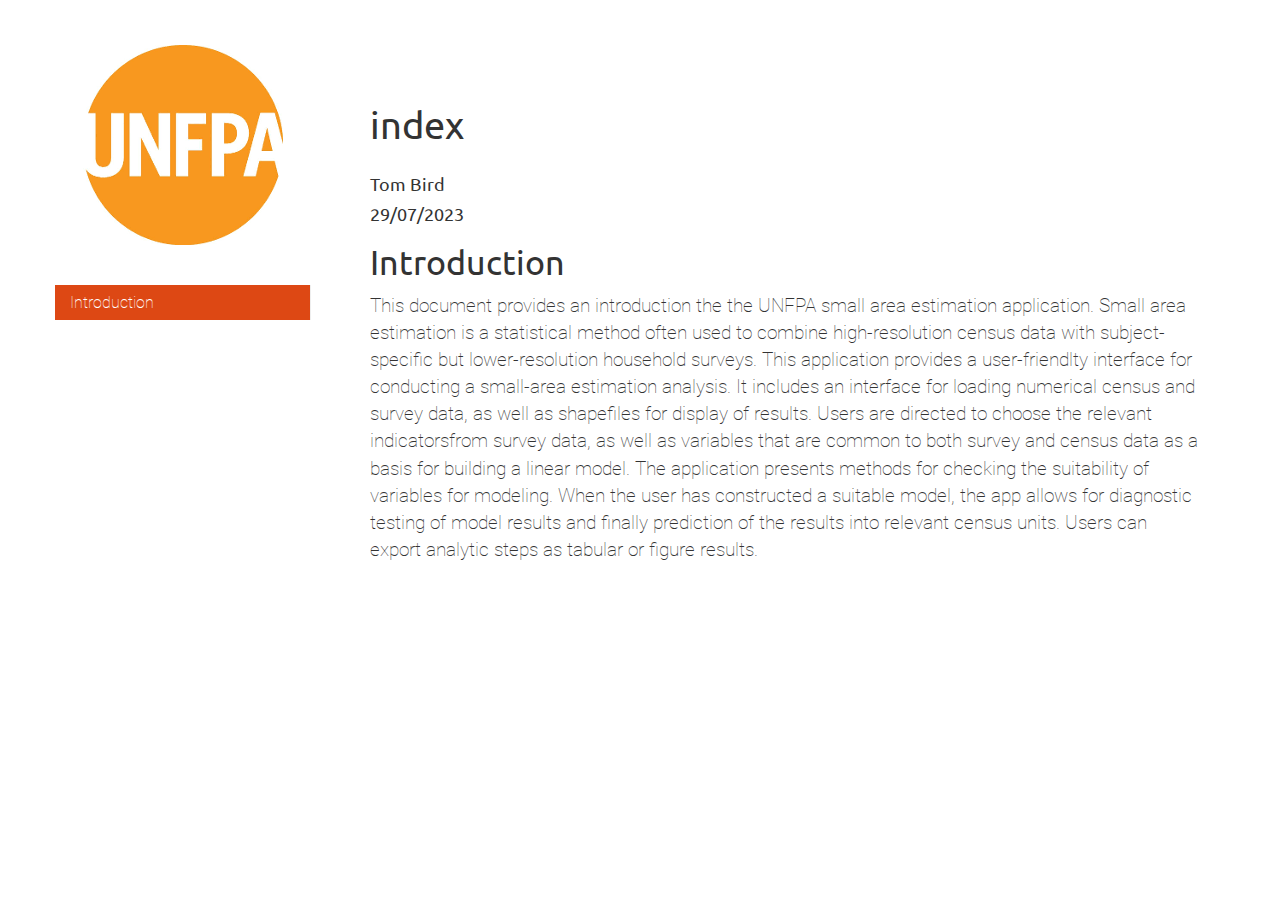
==== commit 1ce648d0: "added logo to style.css" ====
--- a/docs/index.html
+++ b/docs/index.html
@@ -31,7 +31,13 @@
 !function(e,t){"use strict";"object"==typeof module&&"object"==typeof module.exports?module.exports=e.document?t(e,!0):function(e){if(!e.document)throw new Error("jQuery requires a window with a document");return t(e)}:t(e)}("undefined"!=typeof window?window:this,function(C,e){"use strict";var t=[],r=Object.getPrototypeOf,s=t.slice,g=t.flat?function(e){return t.flat.call(e)}:function(e){return t.concat.apply([],e)},u=t.push,i=t.indexOf,n={},o=n.toString,v=n.hasOwnProperty,a=v.toString,l=a.call(Object),y={},m=function(e){return"function"==typeof e&&"number"!=typeof e.nodeType&&"function"!=typeof e.item},x=function(e){return null!=e&&e===e.window},E=C.document,c={type:!0,src:!0,nonce:!0,noModule:!0};function b(e,t,n){var r,i,o=(n=n||E).createElement("script");if(o.text=e,t)for(r in c)(i=t[r]||t.getAttribute&&t.getAttribute(r))&&o.setAttribute(r,i);n.head.appendChild(o).parentNode.removeChild(o)}function w(e){return null==e?e+"":"object"==typeof e||"function"==typeof e?n[o.call(e)]||"object":typeof e}var f="3.6.0",S=function(e,t){return new S.fn.init(e,t)};function p(e){var t=!!e&&"length"in e&&e.length,n=w(e);return!m(e)&&!x(e)&&("array"===n||0===t||"number"==typeof t&&0<t&&t-1 in e)}S.fn=S.prototype={jquery:f,constructor:S,length:0,toArray:function(){return s.call(this)},get:function(e){return null==e?s.call(this):e<0?this[e+this.length]:this[e]},pushStack:function(e){var t=S.merge(this.constructor(),e);return t.prevObject=this,t},each:function(e){return S.each(this,e)},map:function(n){return this.pushStack(S.map(this,function(e,t){return n.call(e,t,e)}))},slice:function(){return this.pushStack(s.apply(this,arguments))},first:function(){return this.eq(0)},last:function(){return this.eq(-1)},even:function(){return this.pushStack(S.grep(this,function(e,t){return(t+1)%2}))},odd:function(){return this.pushStack(S.grep(this,function(e,t){return t%2}))},eq:function(e){var t=this.length,n=+e+(e<0?t:0);return this.pushStack(0<=n&&n<t?[this[n]]:[])},end:function(){return this.prevObject||this.constructor()},push:u,sort:t.sort,splice:t.splice},S.extend=S.fn.extend=function(){var e,t,n,r,i,o,a=arguments[0]||{},s=1,u=arguments.length,l=!1;for("boolean"==typeof a&&(l=a,a=arguments[s]||{},s++),"object"==typeof a||m(a)||(a={}),s===u&&(a=this,s--);s<u;s++)if(null!=(e=arguments[s]))for(t in e)r=e[t],"__proto__"!==t&&a!==r&&(l&&r&&(S.isPlainObject(r)||(i=Array.isArray(r)))?(n=a[t],o=i&&!Array.isArray(n)?[]:i||S.isPlainObject(n)?n:{},i=!1,a[t]=S.extend(l,o,r)):void 0!==r&&(a[t]=r));return a},S.extend({expando:"jQuery"+(f+Math.random()).replace(/\D/g,""),isReady:!0,error:function(e){throw new Error(e)},noop:function(){},isPlainObject:function(e){var t,n;return!(!e||"[object Object]"!==o.call(e))&&(!(t=r(e))||"function"==typeof(n=v.call(t,"constructor")&&t.constructor)&&a.call(n)===l)},isEmptyObject:function(e){var t;for(t in e)return!1;return!0},globalEval:function(e,t,n){b(e,{nonce:t&&t.nonce},n)},each:function(e,t){var n,r=0;if(p(e)){for(n=e.length;r<n;r++)if(!1===t.call(e[r],r,e[r]))break}else for(r in e)if(!1===t.call(e[r],r,e[r]))break;return e},makeArray:function(e,t){var n=t||[];return null!=e&&(p(Object(e))?S.merge(n,"string"==typeof e?[e]:e):u.call(n,e)),n},inArray:function(e,t,n){return null==t?-1:i.call(t,e,n)},merge:function(e,t){for(var n=+t.length,r=0,i=e.length;r<n;r++)e[i++]=t[r];return e.length=i,e},grep:function(e,t,n){for(var r=[],i=0,o=e.length,a=!n;i<o;i++)!t(e[i],i)!==a&&r.push(e[i]);return r},map:function(e,t,n){var r,i,o=0,a=[];if(p(e))for(r=e.length;o<r;o++)null!=(i=t(e[o],o,n))&&a.push(i);else for(o in e)null!=(i=t(e[o],o,n))&&a.push(i);return g(a)},guid:1,support:y}),"function"==typeof Symbol&&(S.fn[Symbol.iterator]=t[Symbol.iterator]),S.each("Boolean Number String Function Array Date RegExp Object Error Symbol".split(" "),function(e,t){n["[object "+t+"]"]=t.toLowerCase()});var d=function(n){var e,d,b,o,i,h,f,g,w,u,l,T,C,a,E,v,s,c,y,S="sizzle"+1*new Date,p=n.document,k=0,r=0,m=ue(),x=ue(),A=ue(),N=ue(),j=function(e,t){return e===t&&(l=!0),0},D={}.hasOwnProperty,t=[],q=t.pop,L=t.push,H=t.push,O=t.slice,P=function(e,t){for(var n=0,r=e.length;n<r;n++)if(e[n]===t)return n;return-1},R="checked|selected|async|autofocus|autoplay|controls|defer|disabled|hidden|ismap|loop|multiple|open|readonly|required|scoped",M="[\\x20\\t\\r\\n\\f]",I="(?:\\\\[\\da-fA-F]{1,6}"+M+"?|\\\\[^\\r\\n\\f]|[\\w-]|[^\0-\\x7f])+",W="\\["+M+"*("+I+")(?:"+M+"*([*^$|!~]?=)"+M+"*(?:'((?:\\\\.|[^\\\\'])*)'|\"((?:\\\\.|[^\\\\\"])*)\"|("+I+"))|)"+M+"*\\]",F=":("+I+")(?:\\((('((?:\\\\.|[^\\\\'])*)'|\"((?:\\\\.|[^\\\\\"])*)\")|((?:\\\\.|[^\\\\()[\\]]|"+W+")*)|.*)\\)|)",B=new RegExp(M+"+","g"),$=new RegExp("^"+M+"+|((?:^|[^\\\\])(?:\\\\.)*)"+M+"+$","g"),_=new RegExp("^"+M+"*,"+M+"*"),z=new RegExp("^"+M+"*([>+~]|"+M+")"+M+"*"),U=new RegExp(M+"|>"),X=new RegExp(F),V=new RegExp("^"+I+"$"),G={ID:new RegExp("^#("+I+")"),CLASS:new RegExp("^\\.("+I+")"),TAG:new RegExp("^("+I+"|[*])"),ATTR:new RegExp("^"+W),PSEUDO:new RegExp("^"+F),CHILD:new RegExp("^:(only|first|last|nth|nth-last)-(child|of-type)(?:\\("+M+"*(even|odd|(([+-]|)(\\d*)n|)"+M+"*(?:([+-]|)"+M+"*(\\d+)|))"+M+"*\\)|)","i"),bool:new RegExp("^(?:"+R+")$","i"),needsContext:new RegExp("^"+M+"*[>+~]|:(even|odd|eq|gt|lt|nth|first|last)(?:\\("+M+"*((?:-\\d)?\\d*)"+M+"*\\)|)(?=[^-]|$)","i")},Y=/HTML$/i,Q=/^(?:input|select|textarea|button)$/i,J=/^h\d$/i,K=/^[^{]+\{\s*\[native \w/,Z=/^(?:#([\w-]+)|(\w+)|\.([\w-]+))$/,ee=/[+~]/,te=new RegExp("\\\\[\\da-fA-F]{1,6}"+M+"?|\\\\([^\\r\\n\\f])","g"),ne=function(e,t){var n="0x"+e.slice(1)-65536;return t||(n<0?String.fromCharCode(n+65536):String.fromCharCode(n>>10|55296,1023&n|56320))},re=/([\0-\x1f\x7f]|^-?\d)|^-$|[^\0-\x1f\x7f-\uFFFF\w-]/g,ie=function(e,t){return t?"\0"===e?"\ufffd":e.slice(0,-1)+"\\"+e.charCodeAt(e.length-1).toString(16)+" ":"\\"+e},oe=function(){T()},ae=be(function(e){return!0===e.disabled&&"fieldset"===e.nodeName.toLowerCase()},{dir:"parentNode",next:"legend"});try{H.apply(t=O.call(p.childNodes),p.childNodes),t[p.childNodes.length].nodeType}catch(e){H={apply:t.length?function(e,t){L.apply(e,O.call(t))}:function(e,t){var n=e.length,r=0;while(e[n++]=t[r++]);e.length=n-1}}}function se(t,e,n,r){var i,o,a,s,u,l,c,f=e&&e.ownerDocument,p=e?e.nodeType:9;if(n=n||[],"string"!=typeof t||!t||1!==p&&9!==p&&11!==p)return n;if(!r&&(T(e),e=e||C,E)){if(11!==p&&(u=Z.exec(t)))if(i=u[1]){if(9===p){if(!(a=e.getElementById(i)))return n;if(a.id===i)return n.push(a),n}else if(f&&(a=f.getElementById(i))&&y(e,a)&&a.id===i)return n.push(a),n}else{if(u[2])return H.apply(n,e.getElementsByTagName(t)),n;if((i=u[3])&&d.getElementsByClassName&&e.getElementsByClassName)return H.apply(n,e.getElementsByClassName(i)),n}if(d.qsa&&!N[t+" "]&&(!v||!v.test(t))&&(1!==p||"object"!==e.nodeName.toLowerCase())){if(c=t,f=e,1===p&&(U.test(t)||z.test(t))){(f=ee.test(t)&&ye(e.parentNode)||e)===e&&d.scope||((s=e.getAttribute("id"))?s=s.replace(re,ie):e.setAttribute("id",s=S)),o=(l=h(t)).length;while(o--)l[o]=(s?"#"+s:":scope")+" "+xe(l[o]);c=l.join(",")}try{return H.apply(n,f.querySelectorAll(c)),n}catch(e){N(t,!0)}finally{s===S&&e.removeAttribute("id")}}}return g(t.replace($,"$1"),e,n,r)}function ue(){var r=[];return function e(t,n){return r.push(t+" ")>b.cacheLength&&delete e[r.shift()],e[t+" "]=n}}function le(e){return e[S]=!0,e}function ce(e){var t=C.createElement("fieldset");try{return!!e(t)}catch(e){return!1}finally{t.parentNode&&t.parentNode.removeChild(t),t=null}}function fe(e,t){var n=e.split("|"),r=n.length;while(r--)b.attrHandle[n[r]]=t}function pe(e,t){var n=t&&e,r=n&&1===e.nodeType&&1===t.nodeType&&e.sourceIndex-t.sourceIndex;if(r)return r;if(n)while(n=n.nextSibling)if(n===t)return-1;return e?1:-1}function de(t){return function(e){return"input"===e.nodeName.toLowerCase()&&e.type===t}}function he(n){return function(e){var t=e.nodeName.toLowerCase();return("input"===t||"button"===t)&&e.type===n}}function ge(t){return function(e){return"form"in e?e.parentNode&&!1===e.disabled?"label"in e?"label"in e.parentNode?e.parentNode.disabled===t:e.disabled===t:e.isDisabled===t||e.isDisabled!==!t&&ae(e)===t:e.disabled===t:"label"in e&&e.disabled===t}}function ve(a){return le(function(o){return o=+o,le(function(e,t){var n,r=a([],e.length,o),i=r.length;while(i--)e[n=r[i]]&&(e[n]=!(t[n]=e[n]))})})}function ye(e){return e&&"undefined"!=typeof e.getElementsByTagName&&e}for(e in d=se.support={},i=se.isXML=function(e){var t=e&&e.namespaceURI,n=e&&(e.ownerDocument||e).documentElement;return!Y.test(t||n&&n.nodeName||"HTML")},T=se.setDocument=function(e){var t,n,r=e?e.ownerDocument||e:p;return r!=C&&9===r.nodeType&&r.documentElement&&(a=(C=r).documentElement,E=!i(C),p!=C&&(n=C.defaultView)&&n.top!==n&&(n.addEventListener?n.addEventListener("unload",oe,!1):n.attachEvent&&n.attachEvent("onunload",oe)),d.scope=ce(function(e){return a.appendChild(e).appendChild(C.createElement("div")),"undefined"!=typeof e.querySelectorAll&&!e.querySelectorAll(":scope fieldset div").length}),d.attributes=ce(function(e){return e.className="i",!e.getAttribute("className")}),d.getElementsByTagName=ce(function(e){return e.appendChild(C.createComment("")),!e.getElementsByTagName("*").length}),d.getElementsByClassName=K.test(C.getElementsByClassName),d.getById=ce(function(e){return a.appendChild(e).id=S,!C.getElementsByName||!C.getElementsByName(S).length}),d.getById?(b.filter.ID=function(e){var t=e.replace(te,ne);return function(e){return e.getAttribute("id")===t}},b.find.ID=function(e,t){if("undefined"!=typeof t.getElementById&&E){var n=t.getElementById(e);return n?[n]:[]}}):(b.filter.ID=function(e){var n=e.replace(te,ne);return function(e){var t="undefined"!=typeof e.getAttributeNode&&e.getAttributeNode("id");return t&&t.value===n}},b.find.ID=function(e,t){if("undefined"!=typeof t.getElementById&&E){var n,r,i,o=t.getElementById(e);if(o){if((n=o.getAttributeNode("id"))&&n.value===e)return[o];i=t.getElementsByName(e),r=0;while(o=i[r++])if((n=o.getAttributeNode("id"))&&n.value===e)return[o]}return[]}}),b.find.TAG=d.getElementsByTagName?function(e,t){return"undefined"!=typeof t.getElementsByTagName?t.getElementsByTagName(e):d.qsa?t.querySelectorAll(e):void 0}:function(e,t){var n,r=[],i=0,o=t.getElementsByTagName(e);if("*"===e){while(n=o[i++])1===n.nodeType&&r.push(n);return r}return o},b.find.CLASS=d.getElementsByClassName&&function(e,t){if("undefined"!=typeof t.getElementsByClassName&&E)return t.getElementsByClassName(e)},s=[],v=[],(d.qsa=K.test(C.querySelectorAll))&&(ce(function(e){var t;a.appendChild(e).innerHTML="<a id='"+S+"'></a><select id='"+S+"-\r\\' msallowcapture=''><option selected=''></option></select>",e.querySelectorAll("[msallowcapture^='']").length&&v.push("[*^$]="+M+"*(?:''|\"\")"),e.querySelectorAll("[selected]").length||v.push("\\["+M+"*(?:value|"+R+")"),e.querySelectorAll("[id~="+S+"-]").length||v.push("~="),(t=C.createElement("input")).setAttribute("name",""),e.appendChild(t),e.querySelectorAll("[name='']").length||v.push("\\["+M+"*name"+M+"*="+M+"*(?:''|\"\")"),e.querySelectorAll(":checked").length||v.push(":checked"),e.querySelectorAll("a#"+S+"+*").length||v.push(".#.+[+~]"),e.querySelectorAll("\\\f"),v.push("[\\r\\n\\f]")}),ce(function(e){e.innerHTML="<a href='' disabled='disabled'></a><select disabled='disabled'><option/></select>";var t=C.createElement("input");t.setAttribute("type","hidden"),e.appendChild(t).setAttribute("name","D"),e.querySelectorAll("[name=d]").length&&v.push("name"+M+"*[*^$|!~]?="),2!==e.querySelectorAll(":enabled").length&&v.push(":enabled",":disabled"),a.appendChild(e).disabled=!0,2!==e.querySelectorAll(":disabled").length&&v.push(":enabled",":disabled"),e.querySelectorAll("*,:x"),v.push(",.*:")})),(d.matchesSelector=K.test(c=a.matches||a.webkitMatchesSelector||a.mozMatchesSelector||a.oMatchesSelector||a.msMatchesSelector))&&ce(function(e){d.disconnectedMatch=c.call(e,"*"),c.call(e,"[s!='']:x"),s.push("!=",F)}),v=v.length&&new RegExp(v.join("|")),s=s.length&&new RegExp(s.join("|")),t=K.test(a.compareDocumentPosition),y=t||K.test(a.contains)?function(e,t){var n=9===e.nodeType?e.documentElement:e,r=t&&t.parentNode;return e===r||!(!r||1!==r.nodeType||!(n.contains?n.contains(r):e.compareDocumentPosition&&16&e.compareDocumentPosition(r)))}:function(e,t){if(t)while(t=t.parentNode)if(t===e)return!0;return!1},j=t?function(e,t){if(e===t)return l=!0,0;var n=!e.compareDocumentPosition-!t.compareDocumentPosition;return n||(1&(n=(e.ownerDocument||e)==(t.ownerDocument||t)?e.compareDocumentPosition(t):1)||!d.sortDetached&&t.compareDocumentPosition(e)===n?e==C||e.ownerDocument==p&&y(p,e)?-1:t==C||t.ownerDocument==p&&y(p,t)?1:u?P(u,e)-P(u,t):0:4&n?-1:1)}:function(e,t){if(e===t)return l=!0,0;var n,r=0,i=e.parentNode,o=t.parentNode,a=[e],s=[t];if(!i||!o)return e==C?-1:t==C?1:i?-1:o?1:u?P(u,e)-P(u,t):0;if(i===o)return pe(e,t);n=e;while(n=n.parentNode)a.unshift(n);n=t;while(n=n.parentNode)s.unshift(n);while(a[r]===s[r])r++;return r?pe(a[r],s[r]):a[r]==p?-1:s[r]==p?1:0}),C},se.matches=function(e,t){return se(e,null,null,t)},se.matchesSelector=function(e,t){if(T(e),d.matchesSelector&&E&&!N[t+" "]&&(!s||!s.test(t))&&(!v||!v.test(t)))try{var n=c.call(e,t);if(n||d.disconnectedMatch||e.document&&11!==e.document.nodeType)return n}catch(e){N(t,!0)}return 0<se(t,C,null,[e]).length},se.contains=function(e,t){return(e.ownerDocument||e)!=C&&T(e),y(e,t)},se.attr=function(e,t){(e.ownerDocument||e)!=C&&T(e);var n=b.attrHandle[t.toLowerCase()],r=n&&D.call(b.attrHandle,t.toLowerCase())?n(e,t,!E):void 0;return void 0!==r?r:d.attributes||!E?e.getAttribute(t):(r=e.getAttributeNode(t))&&r.specified?r.value:null},se.escape=function(e){return(e+"").replace(re,ie)},se.error=function(e){throw new Error("Syntax error, unrecognized expression: "+e)},se.uniqueSort=function(e){var t,n=[],r=0,i=0;if(l=!d.detectDuplicates,u=!d.sortStable&&e.slice(0),e.sort(j),l){while(t=e[i++])t===e[i]&&(r=n.push(i));while(r--)e.splice(n[r],1)}return u=null,e},o=se.getText=function(e){var t,n="",r=0,i=e.nodeType;if(i){if(1===i||9===i||11===i){if("string"==typeof e.textContent)return e.textContent;for(e=e.firstChild;e;e=e.nextSibling)n+=o(e)}else if(3===i||4===i)return e.nodeValue}else while(t=e[r++])n+=o(t);return n},(b=se.selectors={cacheLength:50,createPseudo:le,match:G,attrHandle:{},find:{},relative:{">":{dir:"parentNode",first:!0}," ":{dir:"parentNode"},"+":{dir:"previousSibling",first:!0},"~":{dir:"previousSibling"}},preFilter:{ATTR:function(e){return e[1]=e[1].replace(te,ne),e[3]=(e[3]||e[4]||e[5]||"").replace(te,ne),"~="===e[2]&&(e[3]=" "+e[3]+" "),e.slice(0,4)},CHILD:function(e){return e[1]=e[1].toLowerCase(),"nth"===e[1].slice(0,3)?(e[3]||se.error(e[0]),e[4]=+(e[4]?e[5]+(e[6]||1):2*("even"===e[3]||"odd"===e[3])),e[5]=+(e[7]+e[8]||"odd"===e[3])):e[3]&&se.error(e[0]),e},PSEUDO:function(e){var t,n=!e[6]&&e[2];return G.CHILD.test(e[0])?null:(e[3]?e[2]=e[4]||e[5]||"":n&&X.test(n)&&(t=h(n,!0))&&(t=n.indexOf(")",n.length-t)-n.length)&&(e[0]=e[0].slice(0,t),e[2]=n.slice(0,t)),e.slice(0,3))}},filter:{TAG:function(e){var t=e.replace(te,ne).toLowerCase();return"*"===e?function(){return!0}:function(e){return e.nodeName&&e.nodeName.toLowerCase()===t}},CLASS:function(e){var t=m[e+" "];return t||(t=new RegExp("(^|"+M+")"+e+"("+M+"|$)"))&&m(e,function(e){return t.test("string"==typeof e.className&&e.className||"undefined"!=typeof e.getAttribute&&e.getAttribute("class")||"")})},ATTR:function(n,r,i){return function(e){var t=se.attr(e,n);return null==t?"!="===r:!r||(t+="","="===r?t===i:"!="===r?t!==i:"^="===r?i&&0===t.indexOf(i):"*="===r?i&&-1<t.indexOf(i):"$="===r?i&&t.slice(-i.length)===i:"~="===r?-1<(" "+t.replace(B," ")+" ").indexOf(i):"|="===r&&(t===i||t.slice(0,i.length+1)===i+"-"))}},CHILD:function(h,e,t,g,v){var y="nth"!==h.slice(0,3),m="last"!==h.slice(-4),x="of-type"===e;return 1===g&&0===v?function(e){return!!e.parentNode}:function(e,t,n){var r,i,o,a,s,u,l=y!==m?"nextSibling":"previousSibling",c=e.parentNode,f=x&&e.nodeName.toLowerCase(),p=!n&&!x,d=!1;if(c){if(y){while(l){a=e;while(a=a[l])if(x?a.nodeName.toLowerCase()===f:1===a.nodeType)return!1;u=l="only"===h&&!u&&"nextSibling"}return!0}if(u=[m?c.firstChild:c.lastChild],m&&p){d=(s=(r=(i=(o=(a=c)[S]||(a[S]={}))[a.uniqueID]||(o[a.uniqueID]={}))[h]||[])[0]===k&&r[1])&&r[2],a=s&&c.childNodes[s];while(a=++s&&a&&a[l]||(d=s=0)||u.pop())if(1===a.nodeType&&++d&&a===e){i[h]=[k,s,d];break}}else if(p&&(d=s=(r=(i=(o=(a=e)[S]||(a[S]={}))[a.uniqueID]||(o[a.uniqueID]={}))[h]||[])[0]===k&&r[1]),!1===d)while(a=++s&&a&&a[l]||(d=s=0)||u.pop())if((x?a.nodeName.toLowerCase()===f:1===a.nodeType)&&++d&&(p&&((i=(o=a[S]||(a[S]={}))[a.uniqueID]||(o[a.uniqueID]={}))[h]=[k,d]),a===e))break;return(d-=v)===g||d%g==0&&0<=d/g}}},PSEUDO:function(e,o){var t,a=b.pseudos[e]||b.setFilters[e.toLowerCase()]||se.error("unsupported pseudo: "+e);return a[S]?a(o):1<a.length?(t=[e,e,"",o],b.setFilters.hasOwnProperty(e.toLowerCase())?le(function(e,t){var n,r=a(e,o),i=r.length;while(i--)e[n=P(e,r[i])]=!(t[n]=r[i])}):function(e){return a(e,0,t)}):a}},pseudos:{not:le(function(e){var r=[],i=[],s=f(e.replace($,"$1"));return s[S]?le(function(e,t,n,r){var i,o=s(e,null,r,[]),a=e.length;while(a--)(i=o[a])&&(e[a]=!(t[a]=i))}):function(e,t,n){return r[0]=e,s(r,null,n,i),r[0]=null,!i.pop()}}),has:le(function(t){return function(e){return 0<se(t,e).length}}),contains:le(function(t){return t=t.replace(te,ne),function(e){return-1<(e.textContent||o(e)).indexOf(t)}}),lang:le(function(n){return V.test(n||"")||se.error("unsupported lang: "+n),n=n.replace(te,ne).toLowerCase(),function(e){var t;do{if(t=E?e.lang:e.getAttribute("xml:lang")||e.getAttribute("lang"))return(t=t.toLowerCase())===n||0===t.indexOf(n+"-")}while((e=e.parentNode)&&1===e.nodeType);return!1}}),target:function(e){var t=n.location&&n.location.hash;return t&&t.slice(1)===e.id},root:function(e){return e===a},focus:function(e){return e===C.activeElement&&(!C.hasFocus||C.hasFocus())&&!!(e.type||e.href||~e.tabIndex)},enabled:ge(!1),disabled:ge(!0),checked:function(e){var t=e.nodeName.toLowerCase();return"input"===t&&!!e.checked||"option"===t&&!!e.selected},selected:function(e){return e.parentNode&&e.parentNode.selectedIndex,!0===e.selected},empty:function(e){for(e=e.firstChild;e;e=e.nextSibling)if(e.nodeType<6)return!1;return!0},parent:function(e){return!b.pseudos.empty(e)},header:function(e){return J.test(e.nodeName)},input:function(e){return Q.test(e.nodeName)},button:function(e){var t=e.nodeName.toLowerCase();return"input"===t&&"button"===e.type||"button"===t},text:function(e){var t;return"input"===e.nodeName.toLowerCase()&&"text"===e.type&&(null==(t=e.getAttribute("type"))||"text"===t.toLowerCase())},first:ve(function(){return[0]}),last:ve(function(e,t){return[t-1]}),eq:ve(function(e,t,n){return[n<0?n+t:n]}),even:ve(function(e,t){for(var n=0;n<t;n+=2)e.push(n);return e}),odd:ve(function(e,t){for(var n=1;n<t;n+=2)e.push(n);return e}),lt:ve(function(e,t,n){for(var r=n<0?n+t:t<n?t:n;0<=--r;)e.push(r);return e}),gt:ve(function(e,t,n){for(var r=n<0?n+t:n;++r<t;)e.push(r);return e})}}).pseudos.nth=b.pseudos.eq,{radio:!0,checkbox:!0,file:!0,password:!0,image:!0})b.pseudos[e]=de(e);for(e in{submit:!0,reset:!0})b.pseudos[e]=he(e);function me(){}function xe(e){for(var t=0,n=e.length,r="";t<n;t++)r+=e[t].value;return r}function be(s,e,t){var u=e.dir,l=e.next,c=l||u,f=t&&"parentNode"===c,p=r++;return e.first?function(e,t,n){while(e=e[u])if(1===e.nodeType||f)return s(e,t,n);return!1}:function(e,t,n){var r,i,o,a=[k,p];if(n){while(e=e[u])if((1===e.nodeType||f)&&s(e,t,n))return!0}else while(e=e[u])if(1===e.nodeType||f)if(i=(o=e[S]||(e[S]={}))[e.uniqueID]||(o[e.uniqueID]={}),l&&l===e.nodeName.toLowerCase())e=e[u]||e;else{if((r=i[c])&&r[0]===k&&r[1]===p)return a[2]=r[2];if((i[c]=a)[2]=s(e,t,n))return!0}return!1}}function we(i){return 1<i.length?function(e,t,n){var r=i.length;while(r--)if(!i[r](e,t,n))return!1;return!0}:i[0]}function Te(e,t,n,r,i){for(var o,a=[],s=0,u=e.length,l=null!=t;s<u;s++)(o=e[s])&&(n&&!n(o,r,i)||(a.push(o),l&&t.push(s)));return a}function Ce(d,h,g,v,y,e){return v&&!v[S]&&(v=Ce(v)),y&&!y[S]&&(y=Ce(y,e)),le(function(e,t,n,r){var i,o,a,s=[],u=[],l=t.length,c=e||function(e,t,n){for(var r=0,i=t.length;r<i;r++)se(e,t[r],n);return n}(h||"*",n.nodeType?[n]:n,[]),f=!d||!e&&h?c:Te(c,s,d,n,r),p=g?y||(e?d:l||v)?[]:t:f;if(g&&g(f,p,n,r),v){i=Te(p,u),v(i,[],n,r),o=i.length;while(o--)(a=i[o])&&(p[u[o]]=!(f[u[o]]=a))}if(e){if(y||d){if(y){i=[],o=p.length;while(o--)(a=p[o])&&i.push(f[o]=a);y(null,p=[],i,r)}o=p.length;while(o--)(a=p[o])&&-1<(i=y?P(e,a):s[o])&&(e[i]=!(t[i]=a))}}else p=Te(p===t?p.splice(l,p.length):p),y?y(null,t,p,r):H.apply(t,p)})}function Ee(e){for(var i,t,n,r=e.length,o=b.relative[e[0].type],a=o||b.relative[" "],s=o?1:0,u=be(function(e){return e===i},a,!0),l=be(function(e){return-1<P(i,e)},a,!0),c=[function(e,t,n){var r=!o&&(n||t!==w)||((i=t).nodeType?u(e,t,n):l(e,t,n));return i=null,r}];s<r;s++)if(t=b.relative[e[s].type])c=[be(we(c),t)];else{if((t=b.filter[e[s].type].apply(null,e[s].matches))[S]){for(n=++s;n<r;n++)if(b.relative[e[n].type])break;return Ce(1<s&&we(c),1<s&&xe(e.slice(0,s-1).concat({value:" "===e[s-2].type?"*":""})).replace($,"$1"),t,s<n&&Ee(e.slice(s,n)),n<r&&Ee(e=e.slice(n)),n<r&&xe(e))}c.push(t)}return we(c)}return me.prototype=b.filters=b.pseudos,b.setFilters=new me,h=se.tokenize=function(e,t){var n,r,i,o,a,s,u,l=x[e+" "];if(l)return t?0:l.slice(0);a=e,s=[],u=b.preFilter;while(a){for(o in n&&!(r=_.exec(a))||(r&&(a=a.slice(r[0].length)||a),s.push(i=[])),n=!1,(r=z.exec(a))&&(n=r.shift(),i.push({value:n,type:r[0].replace($," ")}),a=a.slice(n.length)),b.filter)!(r=G[o].exec(a))||u[o]&&!(r=u[o](r))||(n=r.shift(),i.push({value:n,type:o,matches:r}),a=a.slice(n.length));if(!n)break}return t?a.length:a?se.error(e):x(e,s).slice(0)},f=se.compile=function(e,t){var n,v,y,m,x,r,i=[],o=[],a=A[e+" "];if(!a){t||(t=h(e)),n=t.length;while(n--)(a=Ee(t[n]))[S]?i.push(a):o.push(a);(a=A(e,(v=o,m=0<(y=i).length,x=0<v.length,r=function(e,t,n,r,i){var o,a,s,u=0,l="0",c=e&&[],f=[],p=w,d=e||x&&b.find.TAG("*",i),h=k+=null==p?1:Math.random()||.1,g=d.length;for(i&&(w=t==C||t||i);l!==g&&null!=(o=d[l]);l++){if(x&&o){a=0,t||o.ownerDocument==C||(T(o),n=!E);while(s=v[a++])if(s(o,t||C,n)){r.push(o);break}i&&(k=h)}m&&((o=!s&&o)&&u--,e&&c.push(o))}if(u+=l,m&&l!==u){a=0;while(s=y[a++])s(c,f,t,n);if(e){if(0<u)while(l--)c[l]||f[l]||(f[l]=q.call(r));f=Te(f)}H.apply(r,f),i&&!e&&0<f.length&&1<u+y.length&&se.uniqueSort(r)}return i&&(k=h,w=p),c},m?le(r):r))).selector=e}return a},g=se.select=function(e,t,n,r){var i,o,a,s,u,l="function"==typeof e&&e,c=!r&&h(e=l.selector||e);if(n=n||[],1===c.length){if(2<(o=c[0]=c[0].slice(0)).length&&"ID"===(a=o[0]).type&&9===t.nodeType&&E&&b.relative[o[1].type]){if(!(t=(b.find.ID(a.matches[0].replace(te,ne),t)||[])[0]))return n;l&&(t=t.parentNode),e=e.slice(o.shift().value.length)}i=G.needsContext.test(e)?0:o.length;while(i--){if(a=o[i],b.relative[s=a.type])break;if((u=b.find[s])&&(r=u(a.matches[0].replace(te,ne),ee.test(o[0].type)&&ye(t.parentNode)||t))){if(o.splice(i,1),!(e=r.length&&xe(o)))return H.apply(n,r),n;break}}}return(l||f(e,c))(r,t,!E,n,!t||ee.test(e)&&ye(t.parentNode)||t),n},d.sortStable=S.split("").sort(j).join("")===S,d.detectDuplicates=!!l,T(),d.sortDetached=ce(function(e){return 1&e.compareDocumentPosition(C.createElement("fieldset"))}),ce(function(e){return e.innerHTML="<a href='#'></a>","#"===e.firstChild.getAttribute("href")})||fe("type|href|height|width",function(e,t,n){if(!n)return e.getAttribute(t,"type"===t.toLowerCase()?1:2)}),d.attributes&&ce(function(e){return e.innerHTML="<input/>",e.firstChild.setAttribute("value",""),""===e.firstChild.getAttribute("value")})||fe("value",function(e,t,n){if(!n&&"input"===e.nodeName.toLowerCase())return e.defaultValue}),ce(function(e){return null==e.getAttribute("disabled")})||fe(R,function(e,t,n){var r;if(!n)return!0===e[t]?t.toLowerCase():(r=e.getAttributeNode(t))&&r.specified?r.value:null}),se}(C);S.find=d,S.expr=d.selectors,S.expr[":"]=S.expr.pseudos,S.uniqueSort=S.unique=d.uniqueSort,S.text=d.getText,S.isXMLDoc=d.isXML,S.contains=d.contains,S.escapeSelector=d.escape;var h=function(e,t,n){var r=[],i=void 0!==n;while((e=e[t])&&9!==e.nodeType)if(1===e.nodeType){if(i&&S(e).is(n))break;r.push(e)}return r},T=function(e,t){for(var n=[];e;e=e.nextSibling)1===e.nodeType&&e!==t&&n.push(e);return n},k=S.expr.match.needsContext;function A(e,t){return e.nodeName&&e.nodeName.toLowerCase()===t.toLowerCase()}var N=/^<([a-z][^\/\0>:\x20\t\r\n\f]*)[\x20\t\r\n\f]*\/?>(?:<\/\1>|)$/i;function j(e,n,r){return m(n)?S.grep(e,function(e,t){return!!n.call(e,t,e)!==r}):n.nodeType?S.grep(e,function(e){return e===n!==r}):"string"!=typeof n?S.grep(e,function(e){return-1<i.call(n,e)!==r}):S.filter(n,e,r)}S.filter=function(e,t,n){var r=t[0];return n&&(e=":not("+e+")"),1===t.length&&1===r.nodeType?S.find.matchesSelector(r,e)?[r]:[]:S.find.matches(e,S.grep(t,function(e){return 1===e.nodeType}))},S.fn.extend({find:function(e){var t,n,r=this.length,i=this;if("string"!=typeof e)return this.pushStack(S(e).filter(function(){for(t=0;t<r;t++)if(S.contains(i[t],this))return!0}));for(n=this.pushStack([]),t=0;t<r;t++)S.find(e,i[t],n);return 1<r?S.uniqueSort(n):n},filter:function(e){return this.pushStack(j(this,e||[],!1))},not:function(e){return this.pushStack(j(this,e||[],!0))},is:function(e){return!!j(this,"string"==typeof e&&k.test(e)?S(e):e||[],!1).length}});var D,q=/^(?:\s*(<[\w\W]+>)[^>]*|#([\w-]+))$/;(S.fn.init=function(e,t,n){var r,i;if(!e)return this;if(n=n||D,"string"==typeof e){if(!(r="<"===e[0]&&">"===e[e.length-1]&&3<=e.length?[null,e,null]:q.exec(e))||!r[1]&&t)return!t||t.jquery?(t||n).find(e):this.constructor(t).find(e);if(r[1]){if(t=t instanceof S?t[0]:t,S.merge(this,S.parseHTML(r[1],t&&t.nodeType?t.ownerDocument||t:E,!0)),N.test(r[1])&&S.isPlainObject(t))for(r in t)m(this[r])?this[r](t[r]):this.attr(r,t[r]);return this}return(i=E.getElementById(r[2]))&&(this[0]=i,this.length=1),this}return e.nodeType?(this[0]=e,this.length=1,this):m(e)?void 0!==n.ready?n.ready(e):e(S):S.makeArray(e,this)}).prototype=S.fn,D=S(E);var L=/^(?:parents|prev(?:Until|All))/,H={children:!0,contents:!0,next:!0,prev:!0};function O(e,t){while((e=e[t])&&1!==e.nodeType);return e}S.fn.extend({has:function(e){var t=S(e,this),n=t.length;return this.filter(function(){for(var e=0;e<n;e++)if(S.contains(this,t[e]))return!0})},closest:function(e,t){var n,r=0,i=this.length,o=[],a="string"!=typeof e&&S(e);if(!k.test(e))for(;r<i;r++)for(n=this[r];n&&n!==t;n=n.parentNode)if(n.nodeType<11&&(a?-1<a.index(n):1===n.nodeType&&S.find.matchesSelector(n,e))){o.push(n);break}return this.pushStack(1<o.length?S.uniqueSort(o):o)},index:function(e){return e?"string"==typeof e?i.call(S(e),this[0]):i.call(this,e.jquery?e[0]:e):this[0]&&this[0].parentNode?this.first().prevAll().length:-1},add:function(e,t){return this.pushStack(S.uniqueSort(S.merge(this.get(),S(e,t))))},addBack:function(e){return this.add(null==e?this.prevObject:this.prevObject.filter(e))}}),S.each({parent:function(e){var t=e.parentNode;return t&&11!==t.nodeType?t:null},parents:function(e){return h(e,"parentNode")},parentsUntil:function(e,t,n){return h(e,"parentNode",n)},next:function(e){return O(e,"nextSibling")},prev:function(e){return O(e,"previousSibling")},nextAll:function(e){return h(e,"nextSibling")},prevAll:function(e){return h(e,"previousSibling")},nextUntil:function(e,t,n){return h(e,"nextSibling",n)},prevUntil:function(e,t,n){return h(e,"previousSibling",n)},siblings:function(e){return T((e.parentNode||{}).firstChild,e)},children:function(e){return T(e.firstChild)},contents:function(e){return null!=e.contentDocument&&r(e.contentDocument)?e.contentDocument:(A(e,"template")&&(e=e.content||e),S.merge([],e.childNodes))}},function(r,i){S.fn[r]=function(e,t){var n=S.map(this,i,e);return"Until"!==r.slice(-5)&&(t=e),t&&"string"==typeof t&&(n=S.filter(t,n)),1<this.length&&(H[r]||S.uniqueSort(n),L.test(r)&&n.reverse()),this.pushStack(n)}});var P=/[^\x20\t\r\n\f]+/g;function R(e){return e}function M(e){throw e}function I(e,t,n,r){var i;try{e&&m(i=e.promise)?i.call(e).done(t).fail(n):e&&m(i=e.then)?i.call(e,t,n):t.apply(void 0,[e].slice(r))}catch(e){n.apply(void 0,[e])}}S.Callbacks=function(r){var e,n;r="string"==typeof r?(e=r,n={},S.each(e.match(P)||[],function(e,t){n[t]=!0}),n):S.extend({},r);var i,t,o,a,s=[],u=[],l=-1,c=function(){for(a=a||r.once,o=i=!0;u.length;l=-1){t=u.shift();while(++l<s.length)!1===s[l].apply(t[0],t[1])&&r.stopOnFalse&&(l=s.length,t=!1)}r.memory||(t=!1),i=!1,a&&(s=t?[]:"")},f={add:function(){return s&&(t&&!i&&(l=s.length-1,u.push(t)),function n(e){S.each(e,function(e,t){m(t)?r.unique&&f.has(t)||s.push(t):t&&t.length&&"string"!==w(t)&&n(t)})}(arguments),t&&!i&&c()),this},remove:function(){return S.each(arguments,function(e,t){var n;while(-1<(n=S.inArray(t,s,n)))s.splice(n,1),n<=l&&l--}),this},has:function(e){return e?-1<S.inArray(e,s):0<s.length},empty:function(){return s&&(s=[]),this},disable:function(){return a=u=[],s=t="",this},disabled:function(){return!s},lock:function(){return a=u=[],t||i||(s=t=""),this},locked:function(){return!!a},fireWith:function(e,t){return a||(t=[e,(t=t||[]).slice?t.slice():t],u.push(t),i||c()),this},fire:function(){return f.fireWith(this,arguments),this},fired:function(){return!!o}};return f},S.extend({Deferred:function(e){var o=[["notify","progress",S.Callbacks("memory"),S.Callbacks("memory"),2],["resolve","done",S.Callbacks("once memory"),S.Callbacks("once memory"),0,"resolved"],["reject","fail",S.Callbacks("once memory"),S.Callbacks("once memory"),1,"rejected"]],i="pending",a={state:function(){return i},always:function(){return s.done(arguments).fail(arguments),this},"catch":function(e){return a.then(null,e)},pipe:function(){var i=arguments;return S.Deferred(function(r){S.each(o,function(e,t){var n=m(i[t[4]])&&i[t[4]];s[t[1]](function(){var e=n&&n.apply(this,arguments);e&&m(e.promise)?e.promise().progress(r.notify).done(r.resolve).fail(r.reject):r[t[0]+"With"](this,n?[e]:arguments)})}),i=null}).promise()},then:function(t,n,r){var u=0;function l(i,o,a,s){return function(){var n=this,r=arguments,e=function(){var e,t;if(!(i<u)){if((e=a.apply(n,r))===o.promise())throw new TypeError("Thenable self-resolution");t=e&&("object"==typeof e||"function"==typeof e)&&e.then,m(t)?s?t.call(e,l(u,o,R,s),l(u,o,M,s)):(u++,t.call(e,l(u,o,R,s),l(u,o,M,s),l(u,o,R,o.notifyWith))):(a!==R&&(n=void 0,r=[e]),(s||o.resolveWith)(n,r))}},t=s?e:function(){try{e()}catch(e){S.Deferred.exceptionHook&&S.Deferred.exceptionHook(e,t.stackTrace),u<=i+1&&(a!==M&&(n=void 0,r=[e]),o.rejectWith(n,r))}};i?t():(S.Deferred.getStackHook&&(t.stackTrace=S.Deferred.getStackHook()),C.setTimeout(t))}}return S.Deferred(function(e){o[0][3].add(l(0,e,m(r)?r:R,e.notifyWith)),o[1][3].add(l(0,e,m(t)?t:R)),o[2][3].add(l(0,e,m(n)?n:M))}).promise()},promise:function(e){return null!=e?S.extend(e,a):a}},s={};return S.each(o,function(e,t){var n=t[2],r=t[5];a[t[1]]=n.add,r&&n.add(function(){i=r},o[3-e][2].disable,o[3-e][3].disable,o[0][2].lock,o[0][3].lock),n.add(t[3].fire),s[t[0]]=function(){return s[t[0]+"With"](this===s?void 0:this,arguments),this},s[t[0]+"With"]=n.fireWith}),a.promise(s),e&&e.call(s,s),s},when:function(e){var n=arguments.length,t=n,r=Array(t),i=s.call(arguments),o=S.Deferred(),a=function(t){return function(e){r[t]=this,i[t]=1<arguments.length?s.call(arguments):e,--n||o.resolveWith(r,i)}};if(n<=1&&(I(e,o.done(a(t)).resolve,o.reject,!n),"pending"===o.state()||m(i[t]&&i[t].then)))return o.then();while(t--)I(i[t],a(t),o.reject);return o.promise()}});var W=/^(Eval|Internal|Range|Reference|Syntax|Type|URI)Error$/;S.Deferred.exceptionHook=function(e,t){C.console&&C.console.warn&&e&&W.test(e.name)&&C.console.warn("jQuery.Deferred exception: "+e.message,e.stack,t)},S.readyException=function(e){C.setTimeout(function(){throw e})};var F=S.Deferred();function B(){E.removeEventListener("DOMContentLoaded",B),C.removeEventListener("load",B),S.ready()}S.fn.ready=function(e){return F.then(e)["catch"](function(e){S.readyException(e)}),this},S.extend({isReady:!1,readyWait:1,ready:function(e){(!0===e?--S.readyWait:S.isReady)||(S.isReady=!0)!==e&&0<--S.readyWait||F.resolveWith(E,[S])}}),S.ready.then=F.then,"complete"===E.readyState||"loading"!==E.readyState&&!E.documentElement.doScroll?C.setTimeout(S.ready):(E.addEventListener("DOMContentLoaded",B),C.addEventListener("load",B));var $=function(e,t,n,r,i,o,a){var s=0,u=e.length,l=null==n;if("object"===w(n))for(s in i=!0,n)$(e,t,s,n[s],!0,o,a);else if(void 0!==r&&(i=!0,m(r)||(a=!0),l&&(a?(t.call(e,r),t=null):(l=t,t=function(e,t,n){return l.call(S(e),n)})),t))for(;s<u;s++)t(e[s],n,a?r:r.call(e[s],s,t(e[s],n)));return i?e:l?t.call(e):u?t(e[0],n):o},_=/^-ms-/,z=/-([a-z])/g;function U(e,t){return t.toUpperCase()}function X(e){return e.replace(_,"ms-").replace(z,U)}var V=function(e){return 1===e.nodeType||9===e.nodeType||!+e.nodeType};function G(){this.expando=S.expando+G.uid++}G.uid=1,G.prototype={cache:function(e){var t=e[this.expando];return t||(t={},V(e)&&(e.nodeType?e[this.expando]=t:Object.defineProperty(e,this.expando,{value:t,configurable:!0}))),t},set:function(e,t,n){var r,i=this.cache(e);if("string"==typeof t)i[X(t)]=n;else for(r in t)i[X(r)]=t[r];return i},get:function(e,t){return void 0===t?this.cache(e):e[this.expando]&&e[this.expando][X(t)]},access:function(e,t,n){return void 0===t||t&&"string"==typeof t&&void 0===n?this.get(e,t):(this.set(e,t,n),void 0!==n?n:t)},remove:function(e,t){var n,r=e[this.expando];if(void 0!==r){if(void 0!==t){n=(t=Array.isArray(t)?t.map(X):(t=X(t))in r?[t]:t.match(P)||[]).length;while(n--)delete r[t[n]]}(void 0===t||S.isEmptyObject(r))&&(e.nodeType?e[this.expando]=void 0:delete e[this.expando])}},hasData:function(e){var t=e[this.expando];return void 0!==t&&!S.isEmptyObject(t)}};var Y=new G,Q=new G,J=/^(?:\{[\w\W]*\}|\[[\w\W]*\])$/,K=/[A-Z]/g;function Z(e,t,n){var r,i;if(void 0===n&&1===e.nodeType)if(r="data-"+t.replace(K,"-$&").toLowerCase(),"string"==typeof(n=e.getAttribute(r))){try{n="true"===(i=n)||"false"!==i&&("null"===i?null:i===+i+""?+i:J.test(i)?JSON.parse(i):i)}catch(e){}Q.set(e,t,n)}else n=void 0;return n}S.extend({hasData:function(e){return Q.hasData(e)||Y.hasData(e)},data:function(e,t,n){return Q.access(e,t,n)},removeData:function(e,t){Q.remove(e,t)},_data:function(e,t,n){return Y.access(e,t,n)},_removeData:function(e,t){Y.remove(e,t)}}),S.fn.extend({data:function(n,e){var t,r,i,o=this[0],a=o&&o.attributes;if(void 0===n){if(this.length&&(i=Q.get(o),1===o.nodeType&&!Y.get(o,"hasDataAttrs"))){t=a.length;while(t--)a[t]&&0===(r=a[t].name).indexOf("data-")&&(r=X(r.slice(5)),Z(o,r,i[r]));Y.set(o,"hasDataAttrs",!0)}return i}return"object"==typeof n?this.each(function(){Q.set(this,n)}):$(this,function(e){var t;if(o&&void 0===e)return void 0!==(t=Q.get(o,n))?t:void 0!==(t=Z(o,n))?t:void 0;this.each(function(){Q.set(this,n,e)})},null,e,1<arguments.length,null,!0)},removeData:function(e){return this.each(function(){Q.remove(this,e)})}}),S.extend({queue:function(e,t,n){var r;if(e)return t=(t||"fx")+"queue",r=Y.get(e,t),n&&(!r||Array.isArray(n)?r=Y.access(e,t,S.makeArray(n)):r.push(n)),r||[]},dequeue:function(e,t){t=t||"fx";var n=S.queue(e,t),r=n.length,i=n.shift(),o=S._queueHooks(e,t);"inprogress"===i&&(i=n.shift(),r--),i&&("fx"===t&&n.unshift("inprogress"),delete o.stop,i.call(e,function(){S.dequeue(e,t)},o)),!r&&o&&o.empty.fire()},_queueHooks:function(e,t){var n=t+"queueHooks";return Y.get(e,n)||Y.access(e,n,{empty:S.Callbacks("once memory").add(function(){Y.remove(e,[t+"queue",n])})})}}),S.fn.extend({queue:function(t,n){var e=2;return"string"!=typeof t&&(n=t,t="fx",e--),arguments.length<e?S.queue(this[0],t):void 0===n?this:this.each(function(){var e=S.queue(this,t,n);S._queueHooks(this,t),"fx"===t&&"inprogress"!==e[0]&&S.dequeue(this,t)})},dequeue:function(e){return this.each(function(){S.dequeue(this,e)})},clearQueue:function(e){return this.queue(e||"fx",[])},promise:function(e,t){var n,r=1,i=S.Deferred(),o=this,a=this.length,s=function(){--r||i.resolveWith(o,[o])};"string"!=typeof e&&(t=e,e=void 0),e=e||"fx";while(a--)(n=Y.get(o[a],e+"queueHooks"))&&n.empty&&(r++,n.empty.add(s));return s(),i.promise(t)}});var ee=/[+-]?(?:\d*\.|)\d+(?:[eE][+-]?\d+|)/.source,te=new RegExp("^(?:([+-])=|)("+ee+")([a-z%]*)$","i"),ne=["Top","Right","Bottom","Left"],re=E.documentElement,ie=function(e){return S.contains(e.ownerDocument,e)},oe={composed:!0};re.getRootNode&&(ie=function(e){return S.contains(e.ownerDocument,e)||e.getRootNode(oe)===e.ownerDocument});var ae=function(e,t){return"none"===(e=t||e).style.display||""===e.style.display&&ie(e)&&"none"===S.css(e,"display")};function se(e,t,n,r){var i,o,a=20,s=r?function(){return r.cur()}:function(){return S.css(e,t,"")},u=s(),l=n&&n[3]||(S.cssNumber[t]?"":"px"),c=e.nodeType&&(S.cssNumber[t]||"px"!==l&&+u)&&te.exec(S.css(e,t));if(c&&c[3]!==l){u/=2,l=l||c[3],c=+u||1;while(a--)S.style(e,t,c+l),(1-o)*(1-(o=s()/u||.5))<=0&&(a=0),c/=o;c*=2,S.style(e,t,c+l),n=n||[]}return n&&(c=+c||+u||0,i=n[1]?c+(n[1]+1)*n[2]:+n[2],r&&(r.unit=l,r.start=c,r.end=i)),i}var ue={};function le(e,t){for(var n,r,i,o,a,s,u,l=[],c=0,f=e.length;c<f;c++)(r=e[c]).style&&(n=r.style.display,t?("none"===n&&(l[c]=Y.get(r,"display")||null,l[c]||(r.style.display="")),""===r.style.display&&ae(r)&&(l[c]=(u=a=o=void 0,a=(i=r).ownerDocument,s=i.nodeName,(u=ue[s])||(o=a.body.appendChild(a.createElement(s)),u=S.css(o,"display"),o.parentNode.removeChild(o),"none"===u&&(u="block"),ue[s]=u)))):"none"!==n&&(l[c]="none",Y.set(r,"display",n)));for(c=0;c<f;c++)null!=l[c]&&(e[c].style.display=l[c]);return e}S.fn.extend({show:function(){return le(this,!0)},hide:function(){return le(this)},toggle:function(e){return"boolean"==typeof e?e?this.show():this.hide():this.each(function(){ae(this)?S(this).show():S(this).hide()})}});var ce,fe,pe=/^(?:checkbox|radio)$/i,de=/<([a-z][^\/\0>\x20\t\r\n\f]*)/i,he=/^$|^module$|\/(?:java|ecma)script/i;ce=E.createDocumentFragment().appendChild(E.createElement("div")),(fe=E.createElement("input")).setAttribute("type","radio"),fe.setAttribute("checked","checked"),fe.setAttribute("name","t"),ce.appendChild(fe),y.checkClone=ce.cloneNode(!0).cloneNode(!0).lastChild.checked,ce.innerHTML="<textarea>x</textarea>",y.noCloneChecked=!!ce.cloneNode(!0).lastChild.defaultValue,ce.innerHTML="<option></option>",y.option=!!ce.lastChild;var ge={thead:[1,"<table>","</table>"],col:[2,"<table><colgroup>","</colgroup></table>"],tr:[2,"<table><tbody>","</tbody></table>"],td:[3,"<table><tbody><tr>","</tr></tbody></table>"],_default:[0,"",""]};function ve(e,t){var n;return n="undefined"!=typeof e.getElementsByTagName?e.getElementsByTagName(t||"*"):"undefined"!=typeof e.querySelectorAll?e.querySelectorAll(t||"*"):[],void 0===t||t&&A(e,t)?S.merge([e],n):n}function ye(e,t){for(var n=0,r=e.length;n<r;n++)Y.set(e[n],"globalEval",!t||Y.get(t[n],"globalEval"))}ge.tbody=ge.tfoot=ge.colgroup=ge.caption=ge.thead,ge.th=ge.td,y.option||(ge.optgroup=ge.option=[1,"<select multiple='multiple'>","</select>"]);var me=/<|&#?\w+;/;function xe(e,t,n,r,i){for(var o,a,s,u,l,c,f=t.createDocumentFragment(),p=[],d=0,h=e.length;d<h;d++)if((o=e[d])||0===o)if("object"===w(o))S.merge(p,o.nodeType?[o]:o);else if(me.test(o)){a=a||f.appendChild(t.createElement("div")),s=(de.exec(o)||["",""])[1].toLowerCase(),u=ge[s]||ge._default,a.innerHTML=u[1]+S.htmlPrefilter(o)+u[2],c=u[0];while(c--)a=a.lastChild;S.merge(p,a.childNodes),(a=f.firstChild).textContent=""}else p.push(t.createTextNode(o));f.textContent="",d=0;while(o=p[d++])if(r&&-1<S.inArray(o,r))i&&i.push(o);else if(l=ie(o),a=ve(f.appendChild(o),"script"),l&&ye(a),n){c=0;while(o=a[c++])he.test(o.type||"")&&n.push(o)}return f}var be=/^([^.]*)(?:\.(.+)|)/;function we(){return!0}function Te(){return!1}function Ce(e,t){return e===function(){try{return E.activeElement}catch(e){}}()==("focus"===t)}function Ee(e,t,n,r,i,o){var a,s;if("object"==typeof t){for(s in"string"!=typeof n&&(r=r||n,n=void 0),t)Ee(e,s,n,r,t[s],o);return e}if(null==r&&null==i?(i=n,r=n=void 0):null==i&&("string"==typeof n?(i=r,r=void 0):(i=r,r=n,n=void 0)),!1===i)i=Te;else if(!i)return e;return 1===o&&(a=i,(i=function(e){return S().off(e),a.apply(this,arguments)}).guid=a.guid||(a.guid=S.guid++)),e.each(function(){S.event.add(this,t,i,r,n)})}function Se(e,i,o){o?(Y.set(e,i,!1),S.event.add(e,i,{namespace:!1,handler:function(e){var t,n,r=Y.get(this,i);if(1&e.isTrigger&&this[i]){if(r.length)(S.event.special[i]||{}).delegateType&&e.stopPropagation();else if(r=s.call(arguments),Y.set(this,i,r),t=o(this,i),this[i](),r!==(n=Y.get(this,i))||t?Y.set(this,i,!1):n={},r!==n)return e.stopImmediatePropagation(),e.preventDefault(),n&&n.value}else r.length&&(Y.set(this,i,{value:S.event.trigger(S.extend(r[0],S.Event.prototype),r.slice(1),this)}),e.stopImmediatePropagation())}})):void 0===Y.get(e,i)&&S.event.add(e,i,we)}S.event={global:{},add:function(t,e,n,r,i){var o,a,s,u,l,c,f,p,d,h,g,v=Y.get(t);if(V(t)){n.handler&&(n=(o=n).handler,i=o.selector),i&&S.find.matchesSelector(re,i),n.guid||(n.guid=S.guid++),(u=v.events)||(u=v.events=Object.create(null)),(a=v.handle)||(a=v.handle=function(e){return"undefined"!=typeof S&&S.event.triggered!==e.type?S.event.dispatch.apply(t,arguments):void 0}),l=(e=(e||"").match(P)||[""]).length;while(l--)d=g=(s=be.exec(e[l])||[])[1],h=(s[2]||"").split(".").sort(),d&&(f=S.event.special[d]||{},d=(i?f.delegateType:f.bindType)||d,f=S.event.special[d]||{},c=S.extend({type:d,origType:g,data:r,handler:n,guid:n.guid,selector:i,needsContext:i&&S.expr.match.needsContext.test(i),namespace:h.join(".")},o),(p=u[d])||((p=u[d]=[]).delegateCount=0,f.setup&&!1!==f.setup.call(t,r,h,a)||t.addEventListener&&t.addEventListener(d,a)),f.add&&(f.add.call(t,c),c.handler.guid||(c.handler.guid=n.guid)),i?p.splice(p.delegateCount++,0,c):p.push(c),S.event.global[d]=!0)}},remove:function(e,t,n,r,i){var o,a,s,u,l,c,f,p,d,h,g,v=Y.hasData(e)&&Y.get(e);if(v&&(u=v.events)){l=(t=(t||"").match(P)||[""]).length;while(l--)if(d=g=(s=be.exec(t[l])||[])[1],h=(s[2]||"").split(".").sort(),d){f=S.event.special[d]||{},p=u[d=(r?f.delegateType:f.bindType)||d]||[],s=s[2]&&new RegExp("(^|\\.)"+h.join("\\.(?:.*\\.|)")+"(\\.|$)"),a=o=p.length;while(o--)c=p[o],!i&&g!==c.origType||n&&n.guid!==c.guid||s&&!s.test(c.namespace)||r&&r!==c.selector&&("**"!==r||!c.selector)||(p.splice(o,1),c.selector&&p.delegateCount--,f.remove&&f.remove.call(e,c));a&&!p.length&&(f.teardown&&!1!==f.teardown.call(e,h,v.handle)||S.removeEvent(e,d,v.handle),delete u[d])}else for(d in u)S.event.remove(e,d+t[l],n,r,!0);S.isEmptyObject(u)&&Y.remove(e,"handle events")}},dispatch:function(e){var t,n,r,i,o,a,s=new Array(arguments.length),u=S.event.fix(e),l=(Y.get(this,"events")||Object.create(null))[u.type]||[],c=S.event.special[u.type]||{};for(s[0]=u,t=1;t<arguments.length;t++)s[t]=arguments[t];if(u.delegateTarget=this,!c.preDispatch||!1!==c.preDispatch.call(this,u)){a=S.event.handlers.call(this,u,l),t=0;while((i=a[t++])&&!u.isPropagationStopped()){u.currentTarget=i.elem,n=0;while((o=i.handlers[n++])&&!u.isImmediatePropagationStopped())u.rnamespace&&!1!==o.namespace&&!u.rnamespace.test(o.namespace)||(u.handleObj=o,u.data=o.data,void 0!==(r=((S.event.special[o.origType]||{}).handle||o.handler).apply(i.elem,s))&&!1===(u.result=r)&&(u.preventDefault(),u.stopPropagation()))}return c.postDispatch&&c.postDispatch.call(this,u),u.result}},handlers:function(e,t){var n,r,i,o,a,s=[],u=t.delegateCount,l=e.target;if(u&&l.nodeType&&!("click"===e.type&&1<=e.button))for(;l!==this;l=l.parentNode||this)if(1===l.nodeType&&("click"!==e.type||!0!==l.disabled)){for(o=[],a={},n=0;n<u;n++)void 0===a[i=(r=t[n]).selector+" "]&&(a[i]=r.needsContext?-1<S(i,this).index(l):S.find(i,this,null,[l]).length),a[i]&&o.push(r);o.length&&s.push({elem:l,handlers:o})}return l=this,u<t.length&&s.push({elem:l,handlers:t.slice(u)}),s},addProp:function(t,e){Object.defineProperty(S.Event.prototype,t,{enumerable:!0,configurable:!0,get:m(e)?function(){if(this.originalEvent)return e(this.originalEvent)}:function(){if(this.originalEvent)return this.originalEvent[t]},set:function(e){Object.defineProperty(this,t,{enumerable:!0,configurable:!0,writable:!0,value:e})}})},fix:function(e){return e[S.expando]?e:new S.Event(e)},special:{load:{noBubble:!0},click:{setup:function(e){var t=this||e;return pe.test(t.type)&&t.click&&A(t,"input")&&Se(t,"click",we),!1},trigger:function(e){var t=this||e;return pe.test(t.type)&&t.click&&A(t,"input")&&Se(t,"click"),!0},_default:function(e){var t=e.target;return pe.test(t.type)&&t.click&&A(t,"input")&&Y.get(t,"click")||A(t,"a")}},beforeunload:{postDispatch:function(e){void 0!==e.result&&e.originalEvent&&(e.originalEvent.returnValue=e.result)}}}},S.removeEvent=function(e,t,n){e.removeEventListener&&e.removeEventListener(t,n)},S.Event=function(e,t){if(!(this instanceof S.Event))return new S.Event(e,t);e&&e.type?(this.originalEvent=e,this.type=e.type,this.isDefaultPrevented=e.defaultPrevented||void 0===e.defaultPrevented&&!1===e.returnValue?we:Te,this.target=e.target&&3===e.target.nodeType?e.target.parentNode:e.target,this.currentTarget=e.currentTarget,this.relatedTarget=e.relatedTarget):this.type=e,t&&S.extend(this,t),this.timeStamp=e&&e.timeStamp||Date.now(),this[S.expando]=!0},S.Event.prototype={constructor:S.Event,isDefaultPrevented:Te,isPropagationStopped:Te,isImmediatePropagationStopped:Te,isSimulated:!1,preventDefault:function(){var e=this.originalEvent;this.isDefaultPrevented=we,e&&!this.isSimulated&&e.preventDefault()},stopPropagation:function(){var e=this.originalEvent;this.isPropagationStopped=we,e&&!this.isSimulated&&e.stopPropagation()},stopImmediatePropagation:function(){var e=this.originalEvent;this.isImmediatePropagationStopped=we,e&&!this.isSimulated&&e.stopImmediatePropagation(),this.stopPropagation()}},S.each({altKey:!0,bubbles:!0,cancelable:!0,changedTouches:!0,ctrlKey:!0,detail:!0,eventPhase:!0,metaKey:!0,pageX:!0,pageY:!0,shiftKey:!0,view:!0,"char":!0,code:!0,charCode:!0,key:!0,keyCode:!0,button:!0,buttons:!0,clientX:!0,clientY:!0,offsetX:!0,offsetY:!0,pointerId:!0,pointerType:!0,screenX:!0,screenY:!0,targetTouches:!0,toElement:!0,touches:!0,which:!0},S.event.addProp),S.each({focus:"focusin",blur:"focusout"},function(e,t){S.event.special[e]={setup:function(){return Se(this,e,Ce),!1},trigger:function(){return Se(this,e),!0},_default:function(){return!0},delegateType:t}}),S.each({mouseenter:"mouseover",mouseleave:"mouseout",pointerenter:"pointerover",pointerleave:"pointerout"},function(e,i){S.event.special[e]={delegateType:i,bindType:i,handle:function(e){var t,n=e.relatedTarget,r=e.handleObj;return n&&(n===this||S.contains(this,n))||(e.type=r.origType,t=r.handler.apply(this,arguments),e.type=i),t}}}),S.fn.extend({on:function(e,t,n,r){return Ee(this,e,t,n,r)},one:function(e,t,n,r){return Ee(this,e,t,n,r,1)},off:function(e,t,n){var r,i;if(e&&e.preventDefault&&e.handleObj)return r=e.handleObj,S(e.delegateTarget).off(r.namespace?r.origType+"."+r.namespace:r.origType,r.selector,r.handler),this;if("object"==typeof e){for(i in e)this.off(i,t,e[i]);return this}return!1!==t&&"function"!=typeof t||(n=t,t=void 0),!1===n&&(n=Te),this.each(function(){S.event.remove(this,e,n,t)})}});var ke=/<script|<style|<link/i,Ae=/checked\s*(?:[^=]|=\s*.checked.)/i,Ne=/^\s*<!(?:\[CDATA\[|--)|(?:\]\]|--)>\s*$/g;function je(e,t){return A(e,"table")&&A(11!==t.nodeType?t:t.firstChild,"tr")&&S(e).children("tbody")[0]||e}function De(e){return e.type=(null!==e.getAttribute("type"))+"/"+e.type,e}function qe(e){return"true/"===(e.type||"").slice(0,5)?e.type=e.type.slice(5):e.removeAttribute("type"),e}function Le(e,t){var n,r,i,o,a,s;if(1===t.nodeType){if(Y.hasData(e)&&(s=Y.get(e).events))for(i in Y.remove(t,"handle events"),s)for(n=0,r=s[i].length;n<r;n++)S.event.add(t,i,s[i][n]);Q.hasData(e)&&(o=Q.access(e),a=S.extend({},o),Q.set(t,a))}}function He(n,r,i,o){r=g(r);var e,t,a,s,u,l,c=0,f=n.length,p=f-1,d=r[0],h=m(d);if(h||1<f&&"string"==typeof d&&!y.checkClone&&Ae.test(d))return n.each(function(e){var t=n.eq(e);h&&(r[0]=d.call(this,e,t.html())),He(t,r,i,o)});if(f&&(t=(e=xe(r,n[0].ownerDocument,!1,n,o)).firstChild,1===e.childNodes.length&&(e=t),t||o)){for(s=(a=S.map(ve(e,"script"),De)).length;c<f;c++)u=e,c!==p&&(u=S.clone(u,!0,!0),s&&S.merge(a,ve(u,"script"))),i.call(n[c],u,c);if(s)for(l=a[a.length-1].ownerDocument,S.map(a,qe),c=0;c<s;c++)u=a[c],he.test(u.type||"")&&!Y.access(u,"globalEval")&&S.contains(l,u)&&(u.src&&"module"!==(u.type||"").toLowerCase()?S._evalUrl&&!u.noModule&&S._evalUrl(u.src,{nonce:u.nonce||u.getAttribute("nonce")},l):b(u.textContent.replace(Ne,""),u,l))}return n}function Oe(e,t,n){for(var r,i=t?S.filter(t,e):e,o=0;null!=(r=i[o]);o++)n||1!==r.nodeType||S.cleanData(ve(r)),r.parentNode&&(n&&ie(r)&&ye(ve(r,"script")),r.parentNode.removeChild(r));return e}S.extend({htmlPrefilter:function(e){return e},clone:function(e,t,n){var r,i,o,a,s,u,l,c=e.cloneNode(!0),f=ie(e);if(!(y.noCloneChecked||1!==e.nodeType&&11!==e.nodeType||S.isXMLDoc(e)))for(a=ve(c),r=0,i=(o=ve(e)).length;r<i;r++)s=o[r],u=a[r],void 0,"input"===(l=u.nodeName.toLowerCase())&&pe.test(s.type)?u.checked=s.checked:"input"!==l&&"textarea"!==l||(u.defaultValue=s.defaultValue);if(t)if(n)for(o=o||ve(e),a=a||ve(c),r=0,i=o.length;r<i;r++)Le(o[r],a[r]);else Le(e,c);return 0<(a=ve(c,"script")).length&&ye(a,!f&&ve(e,"script")),c},cleanData:function(e){for(var t,n,r,i=S.event.special,o=0;void 0!==(n=e[o]);o++)if(V(n)){if(t=n[Y.expando]){if(t.events)for(r in t.events)i[r]?S.event.remove(n,r):S.removeEvent(n,r,t.handle);n[Y.expando]=void 0}n[Q.expando]&&(n[Q.expando]=void 0)}}}),S.fn.extend({detach:function(e){return Oe(this,e,!0)},remove:function(e){return Oe(this,e)},text:function(e){return $(this,function(e){return void 0===e?S.text(this):this.empty().each(function(){1!==this.nodeType&&11!==this.nodeType&&9!==this.nodeType||(this.textContent=e)})},null,e,arguments.length)},append:function(){return He(this,arguments,function(e){1!==this.nodeType&&11!==this.nodeType&&9!==this.nodeType||je(this,e).appendChild(e)})},prepend:function(){return He(this,arguments,function(e){if(1===this.nodeType||11===this.nodeType||9===this.nodeType){var t=je(this,e);t.insertBefore(e,t.firstChild)}})},before:function(){return He(this,arguments,function(e){this.parentNode&&this.parentNode.insertBefore(e,this)})},after:function(){return He(this,arguments,function(e){this.parentNode&&this.parentNode.insertBefore(e,this.nextSibling)})},empty:function(){for(var e,t=0;null!=(e=this[t]);t++)1===e.nodeType&&(S.cleanData(ve(e,!1)),e.textContent="");return this},clone:function(e,t){return e=null!=e&&e,t=null==t?e:t,this.map(function(){return S.clone(this,e,t)})},html:function(e){return $(this,function(e){var t=this[0]||{},n=0,r=this.length;if(void 0===e&&1===t.nodeType)return t.innerHTML;if("string"==typeof e&&!ke.test(e)&&!ge[(de.exec(e)||["",""])[1].toLowerCase()]){e=S.htmlPrefilter(e);try{for(;n<r;n++)1===(t=this[n]||{}).nodeType&&(S.cleanData(ve(t,!1)),t.innerHTML=e);t=0}catch(e){}}t&&this.empty().append(e)},null,e,arguments.length)},replaceWith:function(){var n=[];return He(this,arguments,function(e){var t=this.parentNode;S.inArray(this,n)<0&&(S.cleanData(ve(this)),t&&t.replaceChild(e,this))},n)}}),S.each({appendTo:"append",prependTo:"prepend",insertBefore:"before",insertAfter:"after",replaceAll:"replaceWith"},function(e,a){S.fn[e]=function(e){for(var t,n=[],r=S(e),i=r.length-1,o=0;o<=i;o++)t=o===i?this:this.clone(!0),S(r[o])[a](t),u.apply(n,t.get());return this.pushStack(n)}});var Pe=new RegExp("^("+ee+")(?!px)[a-z%]+$","i"),Re=function(e){var t=e.ownerDocument.defaultView;return t&&t.opener||(t=C),t.getComputedStyle(e)},Me=function(e,t,n){var r,i,o={};for(i in t)o[i]=e.style[i],e.style[i]=t[i];for(i in r=n.call(e),t)e.style[i]=o[i];return r},Ie=new RegExp(ne.join("|"),"i");function We(e,t,n){var r,i,o,a,s=e.style;return(n=n||Re(e))&&(""!==(a=n.getPropertyValue(t)||n[t])||ie(e)||(a=S.style(e,t)),!y.pixelBoxStyles()&&Pe.test(a)&&Ie.test(t)&&(r=s.width,i=s.minWidth,o=s.maxWidth,s.minWidth=s.maxWidth=s.width=a,a=n.width,s.width=r,s.minWidth=i,s.maxWidth=o)),void 0!==a?a+"":a}function Fe(e,t){return{get:function(){if(!e())return(this.get=t).apply(this,arguments);delete this.get}}}!function(){function e(){if(l){u.style.cssText="position:absolute;left:-11111px;width:60px;margin-top:1px;padding:0;border:0",l.style.cssText="position:relative;display:block;box-sizing:border-box;overflow:scroll;margin:auto;border:1px;padding:1px;width:60%;top:1%",re.appendChild(u).appendChild(l);var e=C.getComputedStyle(l);n="1%"!==e.top,s=12===t(e.marginLeft),l.style.right="60%",o=36===t(e.right),r=36===t(e.width),l.style.position="absolute",i=12===t(l.offsetWidth/3),re.removeChild(u),l=null}}function t(e){return Math.round(parseFloat(e))}var n,r,i,o,a,s,u=E.createElement("div"),l=E.createElement("div");l.style&&(l.style.backgroundClip="content-box",l.cloneNode(!0).style.backgroundClip="",y.clearCloneStyle="content-box"===l.style.backgroundClip,S.extend(y,{boxSizingReliable:function(){return e(),r},pixelBoxStyles:function(){return e(),o},pixelPosition:function(){return e(),n},reliableMarginLeft:function(){return e(),s},scrollboxSize:function(){return e(),i},reliableTrDimensions:function(){var e,t,n,r;return null==a&&(e=E.createElement("table"),t=E.createElement("tr"),n=E.createElement("div"),e.style.cssText="position:absolute;left:-11111px;border-collapse:separate",t.style.cssText="border:1px solid",t.style.height="1px",n.style.height="9px",n.style.display="block",re.appendChild(e).appendChild(t).appendChild(n),r=C.getComputedStyle(t),a=parseInt(r.height,10)+parseInt(r.borderTopWidth,10)+parseInt(r.borderBottomWidth,10)===t.offsetHeight,re.removeChild(e)),a}}))}();var Be=["Webkit","Moz","ms"],$e=E.createElement("div").style,_e={};function ze(e){var t=S.cssProps[e]||_e[e];return t||(e in $e?e:_e[e]=function(e){var t=e[0].toUpperCase()+e.slice(1),n=Be.length;while(n--)if((e=Be[n]+t)in $e)return e}(e)||e)}var Ue=/^(none|table(?!-c[ea]).+)/,Xe=/^--/,Ve={position:"absolute",visibility:"hidden",display:"block"},Ge={letterSpacing:"0",fontWeight:"400"};function Ye(e,t,n){var r=te.exec(t);return r?Math.max(0,r[2]-(n||0))+(r[3]||"px"):t}function Qe(e,t,n,r,i,o){var a="width"===t?1:0,s=0,u=0;if(n===(r?"border":"content"))return 0;for(;a<4;a+=2)"margin"===n&&(u+=S.css(e,n+ne[a],!0,i)),r?("content"===n&&(u-=S.css(e,"padding"+ne[a],!0,i)),"margin"!==n&&(u-=S.css(e,"border"+ne[a]+"Width",!0,i))):(u+=S.css(e,"padding"+ne[a],!0,i),"padding"!==n?u+=S.css(e,"border"+ne[a]+"Width",!0,i):s+=S.css(e,"border"+ne[a]+"Width",!0,i));return!r&&0<=o&&(u+=Math.max(0,Math.ceil(e["offset"+t[0].toUpperCase()+t.slice(1)]-o-u-s-.5))||0),u}function Je(e,t,n){var r=Re(e),i=(!y.boxSizingReliable()||n)&&"border-box"===S.css(e,"boxSizing",!1,r),o=i,a=We(e,t,r),s="offset"+t[0].toUpperCase()+t.slice(1);if(Pe.test(a)){if(!n)return a;a="auto"}return(!y.boxSizingReliable()&&i||!y.reliableTrDimensions()&&A(e,"tr")||"auto"===a||!parseFloat(a)&&"inline"===S.css(e,"display",!1,r))&&e.getClientRects().length&&(i="border-box"===S.css(e,"boxSizing",!1,r),(o=s in e)&&(a=e[s])),(a=parseFloat(a)||0)+Qe(e,t,n||(i?"border":"content"),o,r,a)+"px"}function Ke(e,t,n,r,i){return new Ke.prototype.init(e,t,n,r,i)}S.extend({cssHooks:{opacity:{get:function(e,t){if(t){var n=We(e,"opacity");return""===n?"1":n}}}},cssNumber:{animationIterationCount:!0,columnCount:!0,fillOpacity:!0,flexGrow:!0,flexShrink:!0,fontWeight:!0,gridArea:!0,gridColumn:!0,gridColumnEnd:!0,gridColumnStart:!0,gridRow:!0,gridRowEnd:!0,gridRowStart:!0,lineHeight:!0,opacity:!0,order:!0,orphans:!0,widows:!0,zIndex:!0,zoom:!0},cssProps:{},style:function(e,t,n,r){if(e&&3!==e.nodeType&&8!==e.nodeType&&e.style){var i,o,a,s=X(t),u=Xe.test(t),l=e.style;if(u||(t=ze(s)),a=S.cssHooks[t]||S.cssHooks[s],void 0===n)return a&&"get"in a&&void 0!==(i=a.get(e,!1,r))?i:l[t];"string"===(o=typeof n)&&(i=te.exec(n))&&i[1]&&(n=se(e,t,i),o="number"),null!=n&&n==n&&("number"!==o||u||(n+=i&&i[3]||(S.cssNumber[s]?"":"px")),y.clearCloneStyle||""!==n||0!==t.indexOf("background")||(l[t]="inherit"),a&&"set"in a&&void 0===(n=a.set(e,n,r))||(u?l.setProperty(t,n):l[t]=n))}},css:function(e,t,n,r){var i,o,a,s=X(t);return Xe.test(t)||(t=ze(s)),(a=S.cssHooks[t]||S.cssHooks[s])&&"get"in a&&(i=a.get(e,!0,n)),void 0===i&&(i=We(e,t,r)),"normal"===i&&t in Ge&&(i=Ge[t]),""===n||n?(o=parseFloat(i),!0===n||isFinite(o)?o||0:i):i}}),S.each(["height","width"],function(e,u){S.cssHooks[u]={get:function(e,t,n){if(t)return!Ue.test(S.css(e,"display"))||e.getClientRects().length&&e.getBoundingClientRect().width?Je(e,u,n):Me(e,Ve,function(){return Je(e,u,n)})},set:function(e,t,n){var r,i=Re(e),o=!y.scrollboxSize()&&"absolute"===i.position,a=(o||n)&&"border-box"===S.css(e,"boxSizing",!1,i),s=n?Qe(e,u,n,a,i):0;return a&&o&&(s-=Math.ceil(e["offset"+u[0].toUpperCase()+u.slice(1)]-parseFloat(i[u])-Qe(e,u,"border",!1,i)-.5)),s&&(r=te.exec(t))&&"px"!==(r[3]||"px")&&(e.style[u]=t,t=S.css(e,u)),Ye(0,t,s)}}}),S.cssHooks.marginLeft=Fe(y.reliableMarginLeft,function(e,t){if(t)return(parseFloat(We(e,"marginLeft"))||e.getBoundingClientRect().left-Me(e,{marginLeft:0},function(){return e.getBoundingClientRect().left}))+"px"}),S.each({margin:"",padding:"",border:"Width"},function(i,o){S.cssHooks[i+o]={expand:function(e){for(var t=0,n={},r="string"==typeof e?e.split(" "):[e];t<4;t++)n[i+ne[t]+o]=r[t]||r[t-2]||r[0];return n}},"margin"!==i&&(S.cssHooks[i+o].set=Ye)}),S.fn.extend({css:function(e,t){return $(this,function(e,t,n){var r,i,o={},a=0;if(Array.isArray(t)){for(r=Re(e),i=t.length;a<i;a++)o[t[a]]=S.css(e,t[a],!1,r);return o}return void 0!==n?S.style(e,t,n):S.css(e,t)},e,t,1<arguments.length)}}),((S.Tween=Ke).prototype={constructor:Ke,init:function(e,t,n,r,i,o){this.elem=e,this.prop=n,this.easing=i||S.easing._default,this.options=t,this.start=this.now=this.cur(),this.end=r,this.unit=o||(S.cssNumber[n]?"":"px")},cur:function(){var e=Ke.propHooks[this.prop];return e&&e.get?e.get(this):Ke.propHooks._default.get(this)},run:function(e){var t,n=Ke.propHooks[this.prop];return this.options.duration?this.pos=t=S.easing[this.easing](e,this.options.duration*e,0,1,this.options.duration):this.pos=t=e,this.now=(this.end-this.start)*t+this.start,this.options.step&&this.options.step.call(this.elem,this.now,this),n&&n.set?n.set(this):Ke.propHooks._default.set(this),this}}).init.prototype=Ke.prototype,(Ke.propHooks={_default:{get:function(e){var t;return 1!==e.elem.nodeType||null!=e.elem[e.prop]&&null==e.elem.style[e.prop]?e.elem[e.prop]:(t=S.css(e.elem,e.prop,""))&&"auto"!==t?t:0},set:function(e){S.fx.step[e.prop]?S.fx.step[e.prop](e):1!==e.elem.nodeType||!S.cssHooks[e.prop]&&null==e.elem.style[ze(e.prop)]?e.elem[e.prop]=e.now:S.style(e.elem,e.prop,e.now+e.unit)}}}).scrollTop=Ke.propHooks.scrollLeft={set:function(e){e.elem.nodeType&&e.elem.parentNode&&(e.elem[e.prop]=e.now)}},S.easing={linear:function(e){return e},swing:function(e){return.5-Math.cos(e*Math.PI)/2},_default:"swing"},S.fx=Ke.prototype.init,S.fx.step={};var Ze,et,tt,nt,rt=/^(?:toggle|show|hide)$/,it=/queueHooks$/;function ot(){et&&(!1===E.hidden&&C.requestAnimationFrame?C.requestAnimationFrame(ot):C.setTimeout(ot,S.fx.interval),S.fx.tick())}function at(){return C.setTimeout(function(){Ze=void 0}),Ze=Date.now()}function st(e,t){var n,r=0,i={height:e};for(t=t?1:0;r<4;r+=2-t)i["margin"+(n=ne[r])]=i["padding"+n]=e;return t&&(i.opacity=i.width=e),i}function ut(e,t,n){for(var r,i=(lt.tweeners[t]||[]).concat(lt.tweeners["*"]),o=0,a=i.length;o<a;o++)if(r=i[o].call(n,t,e))return r}function lt(o,e,t){var n,a,r=0,i=lt.prefilters.length,s=S.Deferred().always(function(){delete u.elem}),u=function(){if(a)return!1;for(var e=Ze||at(),t=Math.max(0,l.startTime+l.duration-e),n=1-(t/l.duration||0),r=0,i=l.tweens.length;r<i;r++)l.tweens[r].run(n);return s.notifyWith(o,[l,n,t]),n<1&&i?t:(i||s.notifyWith(o,[l,1,0]),s.resolveWith(o,[l]),!1)},l=s.promise({elem:o,props:S.extend({},e),opts:S.extend(!0,{specialEasing:{},easing:S.easing._default},t),originalProperties:e,originalOptions:t,startTime:Ze||at(),duration:t.duration,tweens:[],createTween:function(e,t){var n=S.Tween(o,l.opts,e,t,l.opts.specialEasing[e]||l.opts.easing);return l.tweens.push(n),n},stop:function(e){var t=0,n=e?l.tweens.length:0;if(a)return this;for(a=!0;t<n;t++)l.tweens[t].run(1);return e?(s.notifyWith(o,[l,1,0]),s.resolveWith(o,[l,e])):s.rejectWith(o,[l,e]),this}}),c=l.props;for(!function(e,t){var n,r,i,o,a;for(n in e)if(i=t[r=X(n)],o=e[n],Array.isArray(o)&&(i=o[1],o=e[n]=o[0]),n!==r&&(e[r]=o,delete e[n]),(a=S.cssHooks[r])&&"expand"in a)for(n in o=a.expand(o),delete e[r],o)n in e||(e[n]=o[n],t[n]=i);else t[r]=i}(c,l.opts.specialEasing);r<i;r++)if(n=lt.prefilters[r].call(l,o,c,l.opts))return m(n.stop)&&(S._queueHooks(l.elem,l.opts.queue).stop=n.stop.bind(n)),n;return S.map(c,ut,l),m(l.opts.start)&&l.opts.start.call(o,l),l.progress(l.opts.progress).done(l.opts.done,l.opts.complete).fail(l.opts.fail).always(l.opts.always),S.fx.timer(S.extend(u,{elem:o,anim:l,queue:l.opts.queue})),l}S.Animation=S.extend(lt,{tweeners:{"*":[function(e,t){var n=this.createTween(e,t);return se(n.elem,e,te.exec(t),n),n}]},tweener:function(e,t){m(e)?(t=e,e=["*"]):e=e.match(P);for(var n,r=0,i=e.length;r<i;r++)n=e[r],lt.tweeners[n]=lt.tweeners[n]||[],lt.tweeners[n].unshift(t)},prefilters:[function(e,t,n){var r,i,o,a,s,u,l,c,f="width"in t||"height"in t,p=this,d={},h=e.style,g=e.nodeType&&ae(e),v=Y.get(e,"fxshow");for(r in n.queue||(null==(a=S._queueHooks(e,"fx")).unqueued&&(a.unqueued=0,s=a.empty.fire,a.empty.fire=function(){a.unqueued||s()}),a.unqueued++,p.always(function(){p.always(function(){a.unqueued--,S.queue(e,"fx").length||a.empty.fire()})})),t)if(i=t[r],rt.test(i)){if(delete t[r],o=o||"toggle"===i,i===(g?"hide":"show")){if("show"!==i||!v||void 0===v[r])continue;g=!0}d[r]=v&&v[r]||S.style(e,r)}if((u=!S.isEmptyObject(t))||!S.isEmptyObject(d))for(r in f&&1===e.nodeType&&(n.overflow=[h.overflow,h.overflowX,h.overflowY],null==(l=v&&v.display)&&(l=Y.get(e,"display")),"none"===(c=S.css(e,"display"))&&(l?c=l:(le([e],!0),l=e.style.display||l,c=S.css(e,"display"),le([e]))),("inline"===c||"inline-block"===c&&null!=l)&&"none"===S.css(e,"float")&&(u||(p.done(function(){h.display=l}),null==l&&(c=h.display,l="none"===c?"":c)),h.display="inline-block")),n.overflow&&(h.overflow="hidden",p.always(function(){h.overflow=n.overflow[0],h.overflowX=n.overflow[1],h.overflowY=n.overflow[2]})),u=!1,d)u||(v?"hidden"in v&&(g=v.hidden):v=Y.access(e,"fxshow",{display:l}),o&&(v.hidden=!g),g&&le([e],!0),p.done(function(){for(r in g||le([e]),Y.remove(e,"fxshow"),d)S.style(e,r,d[r])})),u=ut(g?v[r]:0,r,p),r in v||(v[r]=u.start,g&&(u.end=u.start,u.start=0))}],prefilter:function(e,t){t?lt.prefilters.unshift(e):lt.prefilters.push(e)}}),S.speed=function(e,t,n){var r=e&&"object"==typeof e?S.extend({},e):{complete:n||!n&&t||m(e)&&e,duration:e,easing:n&&t||t&&!m(t)&&t};return S.fx.off?r.duration=0:"number"!=typeof r.duration&&(r.duration in S.fx.speeds?r.duration=S.fx.speeds[r.duration]:r.duration=S.fx.speeds._default),null!=r.queue&&!0!==r.queue||(r.queue="fx"),r.old=r.complete,r.complete=function(){m(r.old)&&r.old.call(this),r.queue&&S.dequeue(this,r.queue)},r},S.fn.extend({fadeTo:function(e,t,n,r){return this.filter(ae).css("opacity",0).show().end().animate({opacity:t},e,n,r)},animate:function(t,e,n,r){var i=S.isEmptyObject(t),o=S.speed(e,n,r),a=function(){var e=lt(this,S.extend({},t),o);(i||Y.get(this,"finish"))&&e.stop(!0)};return a.finish=a,i||!1===o.queue?this.each(a):this.queue(o.queue,a)},stop:function(i,e,o){var a=function(e){var t=e.stop;delete e.stop,t(o)};return"string"!=typeof i&&(o=e,e=i,i=void 0),e&&this.queue(i||"fx",[]),this.each(function(){var e=!0,t=null!=i&&i+"queueHooks",n=S.timers,r=Y.get(this);if(t)r[t]&&r[t].stop&&a(r[t]);else for(t in r)r[t]&&r[t].stop&&it.test(t)&&a(r[t]);for(t=n.length;t--;)n[t].elem!==this||null!=i&&n[t].queue!==i||(n[t].anim.stop(o),e=!1,n.splice(t,1));!e&&o||S.dequeue(this,i)})},finish:function(a){return!1!==a&&(a=a||"fx"),this.each(function(){var e,t=Y.get(this),n=t[a+"queue"],r=t[a+"queueHooks"],i=S.timers,o=n?n.length:0;for(t.finish=!0,S.queue(this,a,[]),r&&r.stop&&r.stop.call(this,!0),e=i.length;e--;)i[e].elem===this&&i[e].queue===a&&(i[e].anim.stop(!0),i.splice(e,1));for(e=0;e<o;e++)n[e]&&n[e].finish&&n[e].finish.call(this);delete t.finish})}}),S.each(["toggle","show","hide"],function(e,r){var i=S.fn[r];S.fn[r]=function(e,t,n){return null==e||"boolean"==typeof e?i.apply(this,arguments):this.animate(st(r,!0),e,t,n)}}),S.each({slideDown:st("show"),slideUp:st("hide"),slideToggle:st("toggle"),fadeIn:{opacity:"show"},fadeOut:{opacity:"hide"},fadeToggle:{opacity:"toggle"}},function(e,r){S.fn[e]=function(e,t,n){return this.animate(r,e,t,n)}}),S.timers=[],S.fx.tick=function(){var e,t=0,n=S.timers;for(Ze=Date.now();t<n.length;t++)(e=n[t])()||n[t]!==e||n.splice(t--,1);n.length||S.fx.stop(),Ze=void 0},S.fx.timer=function(e){S.timers.push(e),S.fx.start()},S.fx.interval=13,S.fx.start=function(){et||(et=!0,ot())},S.fx.stop=function(){et=null},S.fx.speeds={slow:600,fast:200,_default:400},S.fn.delay=function(r,e){return r=S.fx&&S.fx.speeds[r]||r,e=e||"fx",this.queue(e,function(e,t){var n=C.setTimeout(e,r);t.stop=function(){C.clearTimeout(n)}})},tt=E.createElement("input"),nt=E.createElement("select").appendChild(E.createElement("option")),tt.type="checkbox",y.checkOn=""!==tt.value,y.optSelected=nt.selected,(tt=E.createElement("input")).value="t",tt.type="radio",y.radioValue="t"===tt.value;var ct,ft=S.expr.attrHandle;S.fn.extend({attr:function(e,t){return $(this,S.attr,e,t,1<arguments.length)},removeAttr:function(e){return this.each(function(){S.removeAttr(this,e)})}}),S.extend({attr:function(e,t,n){var r,i,o=e.nodeType;if(3!==o&&8!==o&&2!==o)return"undefined"==typeof e.getAttribute?S.prop(e,t,n):(1===o&&S.isXMLDoc(e)||(i=S.attrHooks[t.toLowerCase()]||(S.expr.match.bool.test(t)?ct:void 0)),void 0!==n?null===n?void S.removeAttr(e,t):i&&"set"in i&&void 0!==(r=i.set(e,n,t))?r:(e.setAttribute(t,n+""),n):i&&"get"in i&&null!==(r=i.get(e,t))?r:null==(r=S.find.attr(e,t))?void 0:r)},attrHooks:{type:{set:function(e,t){if(!y.radioValue&&"radio"===t&&A(e,"input")){var n=e.value;return e.setAttribute("type",t),n&&(e.value=n),t}}}},removeAttr:function(e,t){var n,r=0,i=t&&t.match(P);if(i&&1===e.nodeType)while(n=i[r++])e.removeAttribute(n)}}),ct={set:function(e,t,n){return!1===t?S.removeAttr(e,n):e.setAttribute(n,n),n}},S.each(S.expr.match.bool.source.match(/\w+/g),function(e,t){var a=ft[t]||S.find.attr;ft[t]=function(e,t,n){var r,i,o=t.toLowerCase();return n||(i=ft[o],ft[o]=r,r=null!=a(e,t,n)?o:null,ft[o]=i),r}});var pt=/^(?:input|select|textarea|button)$/i,dt=/^(?:a|area)$/i;function ht(e){return(e.match(P)||[]).join(" ")}function gt(e){return e.getAttribute&&e.getAttribute("class")||""}function vt(e){return Array.isArray(e)?e:"string"==typeof e&&e.match(P)||[]}S.fn.extend({prop:function(e,t){return $(this,S.prop,e,t,1<arguments.length)},removeProp:function(e){return this.each(function(){delete this[S.propFix[e]||e]})}}),S.extend({prop:function(e,t,n){var r,i,o=e.nodeType;if(3!==o&&8!==o&&2!==o)return 1===o&&S.isXMLDoc(e)||(t=S.propFix[t]||t,i=S.propHooks[t]),void 0!==n?i&&"set"in i&&void 0!==(r=i.set(e,n,t))?r:e[t]=n:i&&"get"in i&&null!==(r=i.get(e,t))?r:e[t]},propHooks:{tabIndex:{get:function(e){var t=S.find.attr(e,"tabindex");return t?parseInt(t,10):pt.test(e.nodeName)||dt.test(e.nodeName)&&e.href?0:-1}}},propFix:{"for":"htmlFor","class":"className"}}),y.optSelected||(S.propHooks.selected={get:function(e){var t=e.parentNode;return t&&t.parentNode&&t.parentNode.selectedIndex,null},set:function(e){var t=e.parentNode;t&&(t.selectedIndex,t.parentNode&&t.parentNode.selectedIndex)}}),S.each(["tabIndex","readOnly","maxLength","cellSpacing","cellPadding","rowSpan","colSpan","useMap","frameBorder","contentEditable"],function(){S.propFix[this.toLowerCase()]=this}),S.fn.extend({addClass:function(t){var e,n,r,i,o,a,s,u=0;if(m(t))return this.each(function(e){S(this).addClass(t.call(this,e,gt(this)))});if((e=vt(t)).length)while(n=this[u++])if(i=gt(n),r=1===n.nodeType&&" "+ht(i)+" "){a=0;while(o=e[a++])r.indexOf(" "+o+" ")<0&&(r+=o+" ");i!==(s=ht(r))&&n.setAttribute("class",s)}return this},removeClass:function(t){var e,n,r,i,o,a,s,u=0;if(m(t))return this.each(function(e){S(this).removeClass(t.call(this,e,gt(this)))});if(!arguments.length)return this.attr("class","");if((e=vt(t)).length)while(n=this[u++])if(i=gt(n),r=1===n.nodeType&&" "+ht(i)+" "){a=0;while(o=e[a++])while(-1<r.indexOf(" "+o+" "))r=r.replace(" "+o+" "," ");i!==(s=ht(r))&&n.setAttribute("class",s)}return this},toggleClass:function(i,t){var o=typeof i,a="string"===o||Array.isArray(i);return"boolean"==typeof t&&a?t?this.addClass(i):this.removeClass(i):m(i)?this.each(function(e){S(this).toggleClass(i.call(this,e,gt(this),t),t)}):this.each(function(){var e,t,n,r;if(a){t=0,n=S(this),r=vt(i);while(e=r[t++])n.hasClass(e)?n.removeClass(e):n.addClass(e)}else void 0!==i&&"boolean"!==o||((e=gt(this))&&Y.set(this,"__className__",e),this.setAttribute&&this.setAttribute("class",e||!1===i?"":Y.get(this,"__className__")||""))})},hasClass:function(e){var t,n,r=0;t=" "+e+" ";while(n=this[r++])if(1===n.nodeType&&-1<(" "+ht(gt(n))+" ").indexOf(t))return!0;return!1}});var yt=/\r/g;S.fn.extend({val:function(n){var r,e,i,t=this[0];return arguments.length?(i=m(n),this.each(function(e){var t;1===this.nodeType&&(null==(t=i?n.call(this,e,S(this).val()):n)?t="":"number"==typeof t?t+="":Array.isArray(t)&&(t=S.map(t,function(e){return null==e?"":e+""})),(r=S.valHooks[this.type]||S.valHooks[this.nodeName.toLowerCase()])&&"set"in r&&void 0!==r.set(this,t,"value")||(this.value=t))})):t?(r=S.valHooks[t.type]||S.valHooks[t.nodeName.toLowerCase()])&&"get"in r&&void 0!==(e=r.get(t,"value"))?e:"string"==typeof(e=t.value)?e.replace(yt,""):null==e?"":e:void 0}}),S.extend({valHooks:{option:{get:function(e){var t=S.find.attr(e,"value");return null!=t?t:ht(S.text(e))}},select:{get:function(e){var t,n,r,i=e.options,o=e.selectedIndex,a="select-one"===e.type,s=a?null:[],u=a?o+1:i.length;for(r=o<0?u:a?o:0;r<u;r++)if(((n=i[r]).selected||r===o)&&!n.disabled&&(!n.parentNode.disabled||!A(n.parentNode,"optgroup"))){if(t=S(n).val(),a)return t;s.push(t)}return s},set:function(e,t){var n,r,i=e.options,o=S.makeArray(t),a=i.length;while(a--)((r=i[a]).selected=-1<S.inArray(S.valHooks.option.get(r),o))&&(n=!0);return n||(e.selectedIndex=-1),o}}}}),S.each(["radio","checkbox"],function(){S.valHooks[this]={set:function(e,t){if(Array.isArray(t))return e.checked=-1<S.inArray(S(e).val(),t)}},y.checkOn||(S.valHooks[this].get=function(e){return null===e.getAttribute("value")?"on":e.value})}),y.focusin="onfocusin"in C;var mt=/^(?:focusinfocus|focusoutblur)$/,xt=function(e){e.stopPropagation()};S.extend(S.event,{trigger:function(e,t,n,r){var i,o,a,s,u,l,c,f,p=[n||E],d=v.call(e,"type")?e.type:e,h=v.call(e,"namespace")?e.namespace.split("."):[];if(o=f=a=n=n||E,3!==n.nodeType&&8!==n.nodeType&&!mt.test(d+S.event.triggered)&&(-1<d.indexOf(".")&&(d=(h=d.split(".")).shift(),h.sort()),u=d.indexOf(":")<0&&"on"+d,(e=e[S.expando]?e:new S.Event(d,"object"==typeof e&&e)).isTrigger=r?2:3,e.namespace=h.join("."),e.rnamespace=e.namespace?new RegExp("(^|\\.)"+h.join("\\.(?:.*\\.|)")+"(\\.|$)"):null,e.result=void 0,e.target||(e.target=n),t=null==t?[e]:S.makeArray(t,[e]),c=S.event.special[d]||{},r||!c.trigger||!1!==c.trigger.apply(n,t))){if(!r&&!c.noBubble&&!x(n)){for(s=c.delegateType||d,mt.test(s+d)||(o=o.parentNode);o;o=o.parentNode)p.push(o),a=o;a===(n.ownerDocument||E)&&p.push(a.defaultView||a.parentWindow||C)}i=0;while((o=p[i++])&&!e.isPropagationStopped())f=o,e.type=1<i?s:c.bindType||d,(l=(Y.get(o,"events")||Object.create(null))[e.type]&&Y.get(o,"handle"))&&l.apply(o,t),(l=u&&o[u])&&l.apply&&V(o)&&(e.result=l.apply(o,t),!1===e.result&&e.preventDefault());return e.type=d,r||e.isDefaultPrevented()||c._default&&!1!==c._default.apply(p.pop(),t)||!V(n)||u&&m(n[d])&&!x(n)&&((a=n[u])&&(n[u]=null),S.event.triggered=d,e.isPropagationStopped()&&f.addEventListener(d,xt),n[d](),e.isPropagationStopped()&&f.removeEventListener(d,xt),S.event.triggered=void 0,a&&(n[u]=a)),e.result}},simulate:function(e,t,n){var r=S.extend(new S.Event,n,{type:e,isSimulated:!0});S.event.trigger(r,null,t)}}),S.fn.extend({trigger:function(e,t){return this.each(function(){S.event.trigger(e,t,this)})},triggerHandler:function(e,t){var n=this[0];if(n)return S.event.trigger(e,t,n,!0)}}),y.focusin||S.each({focus:"focusin",blur:"focusout"},function(n,r){var i=function(e){S.event.simulate(r,e.target,S.event.fix(e))};S.event.special[r]={setup:function(){var e=this.ownerDocument||this.document||this,t=Y.access(e,r);t||e.addEventListener(n,i,!0),Y.access(e,r,(t||0)+1)},teardown:function(){var e=this.ownerDocument||this.document||this,t=Y.access(e,r)-1;t?Y.access(e,r,t):(e.removeEventListener(n,i,!0),Y.remove(e,r))}}});var bt=C.location,wt={guid:Date.now()},Tt=/\?/;S.parseXML=function(e){var t,n;if(!e||"string"!=typeof e)return null;try{t=(new C.DOMParser).parseFromString(e,"text/xml")}catch(e){}return n=t&&t.getElementsByTagName("parsererror")[0],t&&!n||S.error("Invalid XML: "+(n?S.map(n.childNodes,function(e){return e.textContent}).join("\n"):e)),t};var Ct=/\[\]$/,Et=/\r?\n/g,St=/^(?:submit|button|image|reset|file)$/i,kt=/^(?:input|select|textarea|keygen)/i;function At(n,e,r,i){var t;if(Array.isArray(e))S.each(e,function(e,t){r||Ct.test(n)?i(n,t):At(n+"["+("object"==typeof t&&null!=t?e:"")+"]",t,r,i)});else if(r||"object"!==w(e))i(n,e);else for(t in e)At(n+"["+t+"]",e[t],r,i)}S.param=function(e,t){var n,r=[],i=function(e,t){var n=m(t)?t():t;r[r.length]=encodeURIComponent(e)+"="+encodeURIComponent(null==n?"":n)};if(null==e)return"";if(Array.isArray(e)||e.jquery&&!S.isPlainObject(e))S.each(e,function(){i(this.name,this.value)});else for(n in e)At(n,e[n],t,i);return r.join("&")},S.fn.extend({serialize:function(){return S.param(this.serializeArray())},serializeArray:function(){return this.map(function(){var e=S.prop(this,"elements");return e?S.makeArray(e):this}).filter(function(){var e=this.type;return this.name&&!S(this).is(":disabled")&&kt.test(this.nodeName)&&!St.test(e)&&(this.checked||!pe.test(e))}).map(function(e,t){var n=S(this).val();return null==n?null:Array.isArray(n)?S.map(n,function(e){return{name:t.name,value:e.replace(Et,"\r\n")}}):{name:t.name,value:n.replace(Et,"\r\n")}}).get()}});var Nt=/%20/g,jt=/#.*$/,Dt=/([?&])_=[^&]*/,qt=/^(.*?):[ \t]*([^\r\n]*)$/gm,Lt=/^(?:GET|HEAD)$/,Ht=/^\/\//,Ot={},Pt={},Rt="*/".concat("*"),Mt=E.createElement("a");function It(o){return function(e,t){"string"!=typeof e&&(t=e,e="*");var n,r=0,i=e.toLowerCase().match(P)||[];if(m(t))while(n=i[r++])"+"===n[0]?(n=n.slice(1)||"*",(o[n]=o[n]||[]).unshift(t)):(o[n]=o[n]||[]).push(t)}}function Wt(t,i,o,a){var s={},u=t===Pt;function l(e){var r;return s[e]=!0,S.each(t[e]||[],function(e,t){var n=t(i,o,a);return"string"!=typeof n||u||s[n]?u?!(r=n):void 0:(i.dataTypes.unshift(n),l(n),!1)}),r}return l(i.dataTypes[0])||!s["*"]&&l("*")}function Ft(e,t){var n,r,i=S.ajaxSettings.flatOptions||{};for(n in t)void 0!==t[n]&&((i[n]?e:r||(r={}))[n]=t[n]);return r&&S.extend(!0,e,r),e}Mt.href=bt.href,S.extend({active:0,lastModified:{},etag:{},ajaxSettings:{url:bt.href,type:"GET",isLocal:/^(?:about|app|app-storage|.+-extension|file|res|widget):$/.test(bt.protocol),global:!0,processData:!0,async:!0,contentType:"application/x-www-form-urlencoded; charset=UTF-8",accepts:{"*":Rt,text:"text/plain",html:"text/html",xml:"application/xml, text/xml",json:"application/json, text/javascript"},contents:{xml:/\bxml\b/,html:/\bhtml/,json:/\bjson\b/},responseFields:{xml:"responseXML",text:"responseText",json:"responseJSON"},converters:{"* text":String,"text html":!0,"text json":JSON.parse,"text xml":S.parseXML},flatOptions:{url:!0,context:!0}},ajaxSetup:function(e,t){return t?Ft(Ft(e,S.ajaxSettings),t):Ft(S.ajaxSettings,e)},ajaxPrefilter:It(Ot),ajaxTransport:It(Pt),ajax:function(e,t){"object"==typeof e&&(t=e,e=void 0),t=t||{};var c,f,p,n,d,r,h,g,i,o,v=S.ajaxSetup({},t),y=v.context||v,m=v.context&&(y.nodeType||y.jquery)?S(y):S.event,x=S.Deferred(),b=S.Callbacks("once memory"),w=v.statusCode||{},a={},s={},u="canceled",T={readyState:0,getResponseHeader:function(e){var t;if(h){if(!n){n={};while(t=qt.exec(p))n[t[1].toLowerCase()+" "]=(n[t[1].toLowerCase()+" "]||[]).concat(t[2])}t=n[e.toLowerCase()+" "]}return null==t?null:t.join(", ")},getAllResponseHeaders:function(){return h?p:null},setRequestHeader:function(e,t){return null==h&&(e=s[e.toLowerCase()]=s[e.toLowerCase()]||e,a[e]=t),this},overrideMimeType:function(e){return null==h&&(v.mimeType=e),this},statusCode:function(e){var t;if(e)if(h)T.always(e[T.status]);else for(t in e)w[t]=[w[t],e[t]];return this},abort:function(e){var t=e||u;return c&&c.abort(t),l(0,t),this}};if(x.promise(T),v.url=((e||v.url||bt.href)+"").replace(Ht,bt.protocol+"//"),v.type=t.method||t.type||v.method||v.type,v.dataTypes=(v.dataType||"*").toLowerCase().match(P)||[""],null==v.crossDomain){r=E.createElement("a");try{r.href=v.url,r.href=r.href,v.crossDomain=Mt.protocol+"//"+Mt.host!=r.protocol+"//"+r.host}catch(e){v.crossDomain=!0}}if(v.data&&v.processData&&"string"!=typeof v.data&&(v.data=S.param(v.data,v.traditional)),Wt(Ot,v,t,T),h)return T;for(i in(g=S.event&&v.global)&&0==S.active++&&S.event.trigger("ajaxStart"),v.type=v.type.toUpperCase(),v.hasContent=!Lt.test(v.type),f=v.url.replace(jt,""),v.hasContent?v.data&&v.processData&&0===(v.contentType||"").indexOf("application/x-www-form-urlencoded")&&(v.data=v.data.replace(Nt,"+")):(o=v.url.slice(f.length),v.data&&(v.processData||"string"==typeof v.data)&&(f+=(Tt.test(f)?"&":"?")+v.data,delete v.data),!1===v.cache&&(f=f.replace(Dt,"$1"),o=(Tt.test(f)?"&":"?")+"_="+wt.guid+++o),v.url=f+o),v.ifModified&&(S.lastModified[f]&&T.setRequestHeader("If-Modified-Since",S.lastModified[f]),S.etag[f]&&T.setRequestHeader("If-None-Match",S.etag[f])),(v.data&&v.hasContent&&!1!==v.contentType||t.contentType)&&T.setRequestHeader("Content-Type",v.contentType),T.setRequestHeader("Accept",v.dataTypes[0]&&v.accepts[v.dataTypes[0]]?v.accepts[v.dataTypes[0]]+("*"!==v.dataTypes[0]?", "+Rt+"; q=0.01":""):v.accepts["*"]),v.headers)T.setRequestHeader(i,v.headers[i]);if(v.beforeSend&&(!1===v.beforeSend.call(y,T,v)||h))return T.abort();if(u="abort",b.add(v.complete),T.done(v.success),T.fail(v.error),c=Wt(Pt,v,t,T)){if(T.readyState=1,g&&m.trigger("ajaxSend",[T,v]),h)return T;v.async&&0<v.timeout&&(d=C.setTimeout(function(){T.abort("timeout")},v.timeout));try{h=!1,c.send(a,l)}catch(e){if(h)throw e;l(-1,e)}}else l(-1,"No Transport");function l(e,t,n,r){var i,o,a,s,u,l=t;h||(h=!0,d&&C.clearTimeout(d),c=void 0,p=r||"",T.readyState=0<e?4:0,i=200<=e&&e<300||304===e,n&&(s=function(e,t,n){var r,i,o,a,s=e.contents,u=e.dataTypes;while("*"===u[0])u.shift(),void 0===r&&(r=e.mimeType||t.getResponseHeader("Content-Type"));if(r)for(i in s)if(s[i]&&s[i].test(r)){u.unshift(i);break}if(u[0]in n)o=u[0];else{for(i in n){if(!u[0]||e.converters[i+" "+u[0]]){o=i;break}a||(a=i)}o=o||a}if(o)return o!==u[0]&&u.unshift(o),n[o]}(v,T,n)),!i&&-1<S.inArray("script",v.dataTypes)&&S.inArray("json",v.dataTypes)<0&&(v.converters["text script"]=function(){}),s=function(e,t,n,r){var i,o,a,s,u,l={},c=e.dataTypes.slice();if(c[1])for(a in e.converters)l[a.toLowerCase()]=e.converters[a];o=c.shift();while(o)if(e.responseFields[o]&&(n[e.responseFields[o]]=t),!u&&r&&e.dataFilter&&(t=e.dataFilter(t,e.dataType)),u=o,o=c.shift())if("*"===o)o=u;else if("*"!==u&&u!==o){if(!(a=l[u+" "+o]||l["* "+o]))for(i in l)if((s=i.split(" "))[1]===o&&(a=l[u+" "+s[0]]||l["* "+s[0]])){!0===a?a=l[i]:!0!==l[i]&&(o=s[0],c.unshift(s[1]));break}if(!0!==a)if(a&&e["throws"])t=a(t);else try{t=a(t)}catch(e){return{state:"parsererror",error:a?e:"No conversion from "+u+" to "+o}}}return{state:"success",data:t}}(v,s,T,i),i?(v.ifModified&&((u=T.getResponseHeader("Last-Modified"))&&(S.lastModified[f]=u),(u=T.getResponseHeader("etag"))&&(S.etag[f]=u)),204===e||"HEAD"===v.type?l="nocontent":304===e?l="notmodified":(l=s.state,o=s.data,i=!(a=s.error))):(a=l,!e&&l||(l="error",e<0&&(e=0))),T.status=e,T.statusText=(t||l)+"",i?x.resolveWith(y,[o,l,T]):x.rejectWith(y,[T,l,a]),T.statusCode(w),w=void 0,g&&m.trigger(i?"ajaxSuccess":"ajaxError",[T,v,i?o:a]),b.fireWith(y,[T,l]),g&&(m.trigger("ajaxComplete",[T,v]),--S.active||S.event.trigger("ajaxStop")))}return T},getJSON:function(e,t,n){return S.get(e,t,n,"json")},getScript:function(e,t){return S.get(e,void 0,t,"script")}}),S.each(["get","post"],function(e,i){S[i]=function(e,t,n,r){return m(t)&&(r=r||n,n=t,t=void 0),S.ajax(S.extend({url:e,type:i,dataType:r,data:t,success:n},S.isPlainObject(e)&&e))}}),S.ajaxPrefilter(function(e){var t;for(t in e.headers)"content-type"===t.toLowerCase()&&(e.contentType=e.headers[t]||"")}),S._evalUrl=function(e,t,n){return S.ajax({url:e,type:"GET",dataType:"script",cache:!0,async:!1,global:!1,converters:{"text script":function(){}},dataFilter:function(e){S.globalEval(e,t,n)}})},S.fn.extend({wrapAll:function(e){var t;return this[0]&&(m(e)&&(e=e.call(this[0])),t=S(e,this[0].ownerDocument).eq(0).clone(!0),this[0].parentNode&&t.insertBefore(this[0]),t.map(function(){var e=this;while(e.firstElementChild)e=e.firstElementChild;return e}).append(this)),this},wrapInner:function(n){return m(n)?this.each(function(e){S(this).wrapInner(n.call(this,e))}):this.each(function(){var e=S(this),t=e.contents();t.length?t.wrapAll(n):e.append(n)})},wrap:function(t){var n=m(t);return this.each(function(e){S(this).wrapAll(n?t.call(this,e):t)})},unwrap:function(e){return this.parent(e).not("body").each(function(){S(this).replaceWith(this.childNodes)}),this}}),S.expr.pseudos.hidden=function(e){return!S.expr.pseudos.visible(e)},S.expr.pseudos.visible=function(e){return!!(e.offsetWidth||e.offsetHeight||e.getClientRects().length)},S.ajaxSettings.xhr=function(){try{return new C.XMLHttpRequest}catch(e){}};var Bt={0:200,1223:204},$t=S.ajaxSettings.xhr();y.cors=!!$t&&"withCredentials"in $t,y.ajax=$t=!!$t,S.ajaxTransport(function(i){var o,a;if(y.cors||$t&&!i.crossDomain)return{send:function(e,t){var n,r=i.xhr();if(r.open(i.type,i.url,i.async,i.username,i.password),i.xhrFields)for(n in i.xhrFields)r[n]=i.xhrFields[n];for(n in i.mimeType&&r.overrideMimeType&&r.overrideMimeType(i.mimeType),i.crossDomain||e["X-Requested-With"]||(e["X-Requested-With"]="XMLHttpRequest"),e)r.setRequestHeader(n,e[n]);o=function(e){return function(){o&&(o=a=r.onload=r.onerror=r.onabort=r.ontimeout=r.onreadystatechange=null,"abort"===e?r.abort():"error"===e?"number"!=typeof r.status?t(0,"error"):t(r.status,r.statusText):t(Bt[r.status]||r.status,r.statusText,"text"!==(r.responseType||"text")||"string"!=typeof r.responseText?{binary:r.response}:{text:r.responseText},r.getAllResponseHeaders()))}},r.onload=o(),a=r.onerror=r.ontimeout=o("error"),void 0!==r.onabort?r.onabort=a:r.onreadystatechange=function(){4===r.readyState&&C.setTimeout(function(){o&&a()})},o=o("abort");try{r.send(i.hasContent&&i.data||null)}catch(e){if(o)throw e}},abort:function(){o&&o()}}}),S.ajaxPrefilter(function(e){e.crossDomain&&(e.contents.script=!1)}),S.ajaxSetup({accepts:{script:"text/javascript, application/javascript, application/ecmascript, application/x-ecmascript"},contents:{script:/\b(?:java|ecma)script\b/},converters:{"text script":function(e){return S.globalEval(e),e}}}),S.ajaxPrefilter("script",function(e){void 0===e.cache&&(e.cache=!1),e.crossDomain&&(e.type="GET")}),S.ajaxTransport("script",function(n){var r,i;if(n.crossDomain||n.scriptAttrs)return{send:function(e,t){r=S("<script>").attr(n.scriptAttrs||{}).prop({charset:n.scriptCharset,src:n.url}).on("load error",i=function(e){r.remove(),i=null,e&&t("error"===e.type?404:200,e.type)}),E.head.appendChild(r[0])},abort:function(){i&&i()}}});var _t,zt=[],Ut=/(=)\?(?=&|$)|\?\?/;S.ajaxSetup({jsonp:"callback",jsonpCallback:function(){var e=zt.pop()||S.expando+"_"+wt.guid++;return this[e]=!0,e}}),S.ajaxPrefilter("json jsonp",function(e,t,n){var r,i,o,a=!1!==e.jsonp&&(Ut.test(e.url)?"url":"string"==typeof e.data&&0===(e.contentType||"").indexOf("application/x-www-form-urlencoded")&&Ut.test(e.data)&&"data");if(a||"jsonp"===e.dataTypes[0])return r=e.jsonpCallback=m(e.jsonpCallback)?e.jsonpCallback():e.jsonpCallback,a?e[a]=e[a].replace(Ut,"$1"+r):!1!==e.jsonp&&(e.url+=(Tt.test(e.url)?"&":"?")+e.jsonp+"="+r),e.converters["script json"]=function(){return o||S.error(r+" was not called"),o[0]},e.dataTypes[0]="json",i=C[r],C[r]=function(){o=arguments},n.always(function(){void 0===i?S(C).removeProp(r):C[r]=i,e[r]&&(e.jsonpCallback=t.jsonpCallback,zt.push(r)),o&&m(i)&&i(o[0]),o=i=void 0}),"script"}),y.createHTMLDocument=((_t=E.implementation.createHTMLDocument("").body).innerHTML="<form></form><form></form>",2===_t.childNodes.length),S.parseHTML=function(e,t,n){return"string"!=typeof e?[]:("boolean"==typeof t&&(n=t,t=!1),t||(y.createHTMLDocument?((r=(t=E.implementation.createHTMLDocument("")).createElement("base")).href=E.location.href,t.head.appendChild(r)):t=E),o=!n&&[],(i=N.exec(e))?[t.createElement(i[1])]:(i=xe([e],t,o),o&&o.length&&S(o).remove(),S.merge([],i.childNodes)));var r,i,o},S.fn.load=function(e,t,n){var r,i,o,a=this,s=e.indexOf(" ");return-1<s&&(r=ht(e.slice(s)),e=e.slice(0,s)),m(t)?(n=t,t=void 0):t&&"object"==typeof t&&(i="POST"),0<a.length&&S.ajax({url:e,type:i||"GET",dataType:"html",data:t}).done(function(e){o=arguments,a.html(r?S("<div>").append(S.parseHTML(e)).find(r):e)}).always(n&&function(e,t){a.each(function(){n.apply(this,o||[e.responseText,t,e])})}),this},S.expr.pseudos.animated=function(t){return S.grep(S.timers,function(e){return t===e.elem}).length},S.offset={setOffset:function(e,t,n){var r,i,o,a,s,u,l=S.css(e,"position"),c=S(e),f={};"static"===l&&(e.style.position="relative"),s=c.offset(),o=S.css(e,"top"),u=S.css(e,"left"),("absolute"===l||"fixed"===l)&&-1<(o+u).indexOf("auto")?(a=(r=c.position()).top,i=r.left):(a=parseFloat(o)||0,i=parseFloat(u)||0),m(t)&&(t=t.call(e,n,S.extend({},s))),null!=t.top&&(f.top=t.top-s.top+a),null!=t.left&&(f.left=t.left-s.left+i),"using"in t?t.using.call(e,f):c.css(f)}},S.fn.extend({offset:function(t){if(arguments.length)return void 0===t?this:this.each(function(e){S.offset.setOffset(this,t,e)});var e,n,r=this[0];return r?r.getClientRects().length?(e=r.getBoundingClientRect(),n=r.ownerDocument.defaultView,{top:e.top+n.pageYOffset,left:e.left+n.pageXOffset}):{top:0,left:0}:void 0},position:function(){if(this[0]){var e,t,n,r=this[0],i={top:0,left:0};if("fixed"===S.css(r,"position"))t=r.getBoundingClientRect();else{t=this.offset(),n=r.ownerDocument,e=r.offsetParent||n.documentElement;while(e&&(e===n.body||e===n.documentElement)&&"static"===S.css(e,"position"))e=e.parentNode;e&&e!==r&&1===e.nodeType&&((i=S(e).offset()).top+=S.css(e,"borderTopWidth",!0),i.left+=S.css(e,"borderLeftWidth",!0))}return{top:t.top-i.top-S.css(r,"marginTop",!0),left:t.left-i.left-S.css(r,"marginLeft",!0)}}},offsetParent:function(){return this.map(function(){var e=this.offsetParent;while(e&&"static"===S.css(e,"position"))e=e.offsetParent;return e||re})}}),S.each({scrollLeft:"pageXOffset",scrollTop:"pageYOffset"},function(t,i){var o="pageYOffset"===i;S.fn[t]=function(e){return $(this,function(e,t,n){var r;if(x(e)?r=e:9===e.nodeType&&(r=e.defaultView),void 0===n)return r?r[i]:e[t];r?r.scrollTo(o?r.pageXOffset:n,o?n:r.pageYOffset):e[t]=n},t,e,arguments.length)}}),S.each(["top","left"],function(e,n){S.cssHooks[n]=Fe(y.pixelPosition,function(e,t){if(t)return t=We(e,n),Pe.test(t)?S(e).position()[n]+"px":t})}),S.each({Height:"height",Width:"width"},function(a,s){S.each({padding:"inner"+a,content:s,"":"outer"+a},function(r,o){S.fn[o]=function(e,t){var n=arguments.length&&(r||"boolean"!=typeof e),i=r||(!0===e||!0===t?"margin":"border");return $(this,function(e,t,n){var r;return x(e)?0===o.indexOf("outer")?e["inner"+a]:e.document.documentElement["client"+a]:9===e.nodeType?(r=e.documentElement,Math.max(e.body["scroll"+a],r["scroll"+a],e.body["offset"+a],r["offset"+a],r["client"+a])):void 0===n?S.css(e,t,i):S.style(e,t,n,i)},s,n?e:void 0,n)}})}),S.each(["ajaxStart","ajaxStop","ajaxComplete","ajaxError","ajaxSuccess","ajaxSend"],function(e,t){S.fn[t]=function(e){return this.on(t,e)}}),S.fn.extend({bind:function(e,t,n){return this.on(e,null,t,n)},unbind:function(e,t){return this.off(e,null,t)},delegate:function(e,t,n,r){return this.on(t,e,n,r)},undelegate:function(e,t,n){return 1===arguments.length?this.off(e,"**"):this.off(t,e||"**",n)},hover:function(e,t){return this.mouseenter(e).mouseleave(t||e)}}),S.each("blur focus focusin focusout resize scroll click dblclick mousedown mouseup mousemove mouseover mouseout mouseenter mouseleave change select submit keydown keypress keyup contextmenu".split(" "),function(e,n){S.fn[n]=function(e,t){return 0<arguments.length?this.on(n,null,e,t):this.trigger(n)}});var Xt=/^[\s\uFEFF\xA0]+|[\s\uFEFF\xA0]+$/g;S.proxy=function(e,t){var n,r,i;if("string"==typeof t&&(n=e[t],t=e,e=n),m(e))return r=s.call(arguments,2),(i=function(){return e.apply(t||this,r.concat(s.call(arguments)))}).guid=e.guid=e.guid||S.guid++,i},S.holdReady=function(e){e?S.readyWait++:S.ready(!0)},S.isArray=Array.isArray,S.parseJSON=JSON.parse,S.nodeName=A,S.isFunction=m,S.isWindow=x,S.camelCase=X,S.type=w,S.now=Date.now,S.isNumeric=function(e){var t=S.type(e);return("number"===t||"string"===t)&&!isNaN(e-parseFloat(e))},S.trim=function(e){return null==e?"":(e+"").replace(Xt,"")},"function"==typeof define&&define.amd&&define("jquery",[],function(){return S});var Vt=C.jQuery,Gt=C.$;return S.noConflict=function(e){return C.$===S&&(C.$=Gt),e&&C.jQuery===S&&(C.jQuery=Vt),S},"undefined"==typeof e&&(C.jQuery=C.$=S),S});
 </script>
 <meta name="viewport" content="width=device-width, initial-scale=1" />
-<style type="text/css">html{font-family:sans-serif;-webkit-text-size-adjust:100%;-ms-text-size-adjust:100%}body{margin:0}article,aside,details,figcaption,figure,footer,header,hgroup,main,menu,nav,section,summary{display:block}audio,canvas,progress,video{display:inline-block;vertical-align:baseline}audio:not([controls]){display:none;height:0}[hidden],template{display:none}a{background-color:transparent}a:active,a:hover{outline:0}abbr[title]{border-bottom:1px dotted}b,strong{font-weight:700}dfn{font-style:italic}h1{margin:.67em 0;font-size:2em}mark{color:#000;background:#ff0}small{font-size:80%}sub,sup{position:relative;font-size:75%;line-height:0;vertical-align:baseline}sup{top:-.5em}sub{bottom:-.25em}img{border:0}svg:not(:root){overflow:hidden}figure{margin:1em 40px}hr{height:0;-webkit-box-sizing:content-box;-moz-box-sizing:content-box;box-sizing:content-box}pre{overflow:auto}code,kbd,pre,samp{font-family:monospace,monospace;font-size:1em}button,input,optgroup,select,textarea{margin:0;font:inherit;color:inherit}button{overflow:visible}button,select{text-transform:none}button,html input[type=button],input[type=reset],input[type=submit]{-webkit-appearance:button;cursor:pointer}button[disabled],html input[disabled]{cursor:default}button::-moz-focus-inner,input::-moz-focus-inner{padding:0;border:0}input{line-height:normal}input[type=checkbox],input[type=radio]{-webkit-box-sizing:border-box;-moz-box-sizing:border-box;box-sizing:border-box;padding:0}input[type=number]::-webkit-inner-spin-button,input[type=number]::-webkit-outer-spin-button{height:auto}input[type=search]{-webkit-box-sizing:content-box;-moz-box-sizing:content-box;box-sizing:content-box;-webkit-appearance:textfield}input[type=search]::-webkit-search-cancel-button,input[type=search]::-webkit-search-decoration{-webkit-appearance:none}fieldset{padding:.35em .625em .75em;margin:0 2px;border:1px solid silver}legend{padding:0;border:0}textarea{overflow:auto}optgroup{font-weight:700}table{border-spacing:0;border-collapse:collapse}td,th{padding:0}@media print{*,:after,:before{color:#000!important;text-shadow:none!important;background:0 0!important;-webkit-box-shadow:none!important;box-shadow:none!important}a,a:visited{text-decoration:underline}a[href]:after{content:" (" attr(href) ")"}abbr[title]:after{content:" (" attr(title) ")"}a[href^="javascript:"]:after,a[href^="#"]:after{content:""}blockquote,pre{border:1px solid #999;page-break-inside:avoid}thead{display:table-header-group}img,tr{page-break-inside:avoid}img{max-width:100%!important}h2,h3,p{orphans:3;widows:3}h2,h3{page-break-after:avoid}.navbar{display:none}.btn>.caret,.dropup>.btn>.caret{border-top-color:#000!important}.label{border:1px solid #000}.table{border-collapse:collapse!important}.table td,.table th{background-color:#fff!important}.table-bordered td,.table-bordered th{border:1px solid #ddd!important}}@font-face{font-family:'Glyphicons Halflings';src:url([data-uri]);src:url([data-uri]) format('embedded-opentype'),url([data-uri]) format('woff'),url([data-uri]) format('truetype'),url([data-uri]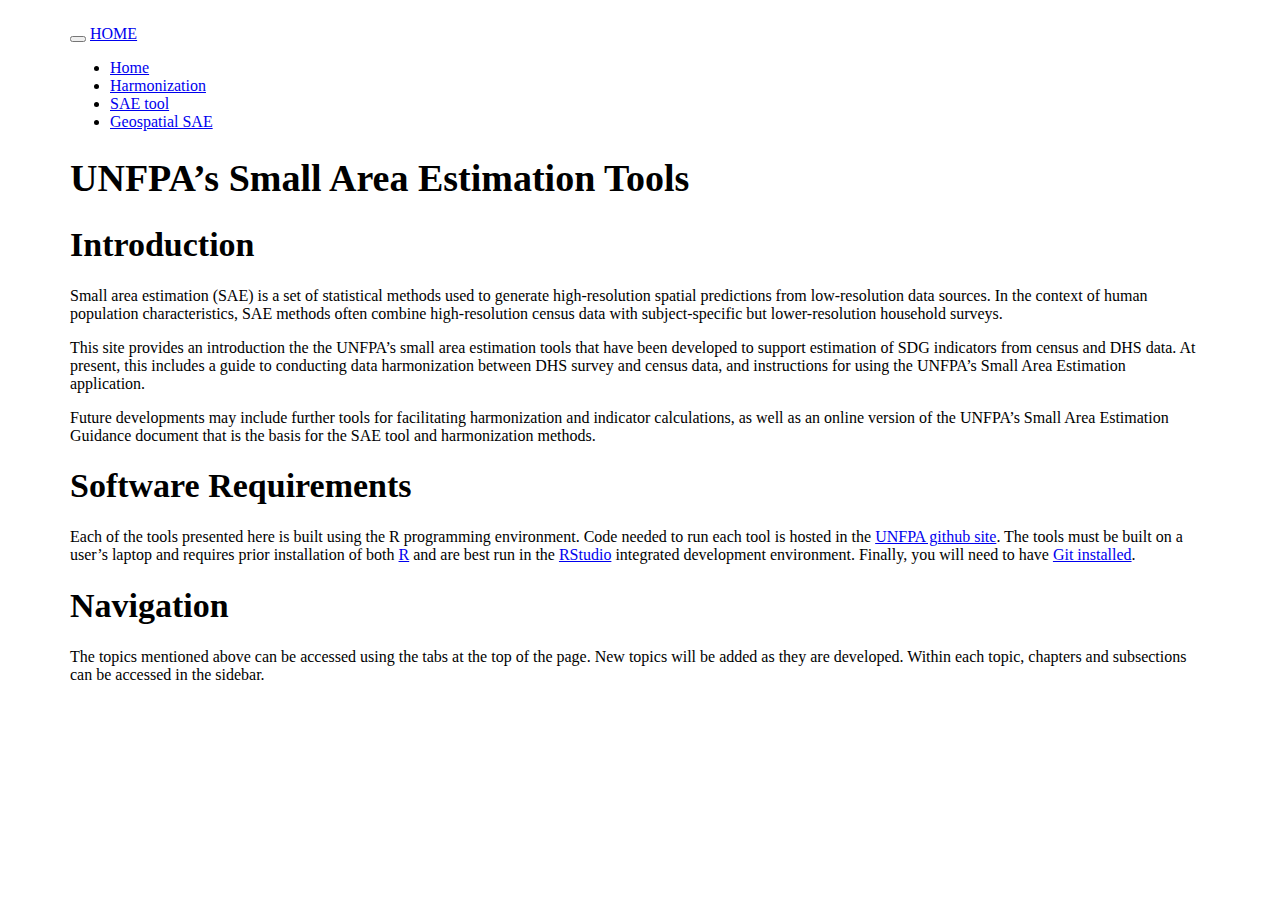
==== commit 3d2996fd: "added geospatial page" ====
--- a/docs/index.html
+++ b/docs/index.html
@@ -9,1313 +9,41 @@
 <meta http-equiv="X-UA-Compatible" content="IE=EDGE" />
 
 
-<meta name="author" content="Tom Bird" />
-
-
-<title>index</title>
-
-<script>// Pandoc 2.9 adds attributes on both header and div. We remove the former (to
-// be compatible with the behavior of Pandoc < 2.8).
-document.addEventListener('DOMContentLoaded', function(e) {
-  var hs = document.querySelectorAll("div.section[class*='level'] > :first-child");
-  var i, h, a;
-  for (i = 0; i < hs.length; i++) {
-    h = hs[i];
-    if (!/^h[1-6]$/i.test(h.tagName)) continue;  // it should be a header h1-h6
-    a = h.attributes;
-    while (a.length > 0) h.removeAttribute(a[0].name);
-  }
-});
-</script>
-<script>/*! jQuery v3.6.0 | (c) OpenJS Foundation and other contributors | jquery.org/license */
-!function(e,t){"use strict";"object"==typeof module&&"object"==typeof module.exports?module.exports=e.document?t(e,!0):function(e){if(!e.document)throw new Error("jQuery requires a window with a document");return t(e)}:t(e)}("undefined"!=typeof window?window:this,function(C,e){"use strict";var t=[],r=Object.getPrototypeOf,s=t.slice,g=t.flat?function(e){return t.flat.call(e)}:function(e){return t.concat.apply([],e)},u=t.push,i=t.indexOf,n={},o=n.toString,v=n.hasOwnProperty,a=v.toString,l=a.call(Object),y={},m=function(e){return"function"==typeof e&&"number"!=typeof e.nodeType&&"function"!=typeof e.item},x=function(e){return null!=e&&e===e.window},E=C.document,c={type:!0,src:!0,nonce:!0,noModule:!0};function b(e,t,n){var r,i,o=(n=n||E).createElement("script");if(o.text=e,t)for(r in c)(i=t[r]||t.getAttribute&&t.getAttribute(r))&&o.setAttribute(r,i);n.head.appendChild(o).parentNode.removeChild(o)}function w(e){return null==e?e+"":"object"==typeof e||"function"==typeof e?n[o.call(e)]||"object":typeof e}var f="3.6.0",S=function(e,t){return new S.fn.init(e,t)};function p(e){var t=!!e&&"length"in e&&e.length,n=w(e);return!m(e)&&!x(e)&&("array"===n||0===t||"number"==typeof t&&0<t&&t-1 in e)}S.fn=S.prototype={jquery:f,constructor:S,length:0,toArray:function(){return s.call(this)},get:function(e){return null==e?s.call(this):e<0?this[e+this.length]:this[e]},pushStack:function(e){var t=S.merge(this.constructor(),e);return t.prevObject=this,t},each:function(e){return S.each(this,e)},map:function(n){return this.pushStack(S.map(this,function(e,t){return n.call(e,t,e)}))},slice:function(){return this.pushStack(s.apply(this,arguments))},first:function(){return this.eq(0)},last:function(){return this.eq(-1)},even:function(){return this.pushStack(S.grep(this,function(e,t){return(t+1)%2}))},odd:function(){return this.pushStack(S.grep(this,function(e,t){return t%2}))},eq:function(e){var t=this.length,n=+e+(e<0?t:0);return this.pushStack(0<=n&&n<t?[this[n]]:[])},end:function(){return this.prevObject||this.constructor()},push:u,sort:t.sort,splice:t.splice},S.extend=S.fn.extend=function(){var e,t,n,r,i,o,a=arguments[0]||{},s=1,u=arguments.length,l=!1;for("boolean"==typeof a&&(l=a,a=arguments[s]||{},s++),"object"==typeof a||m(a)||(a={}),s===u&&(a=this,s--);s<u;s++)if(null!=(e=arguments[s]))for(t in e)r=e[t],"__proto__"!==t&&a!==r&&(l&&r&&(S.isPlainObject(r)||(i=Array.isArray(r)))?(n=a[t],o=i&&!Array.isArray(n)?[]:i||S.isPlainObject(n)?n:{},i=!1,a[t]=S.extend(l,o,r)):void 0!==r&&(a[t]=r));return a},S.extend({expando:"jQuery"+(f+Math.random()).replace(/\D/g,""),isReady:!0,error:function(e){throw new Error(e)},noop:function(){},isPlainObject:function(e){var t,n;return!(!e||"[object Object]"!==o.call(e))&&(!(t=r(e))||"function"==typeof(n=v.call(t,"constructor")&&t.constructor)&&a.call(n)===l)},isEmptyObject:function(e){var t;for(t in e)return!1;return!0},globalEval:function(e,t,n){b(e,{nonce:t&&t.nonce},n)},each:function(e,t){var n,r=0;if(p(e)){for(n=e.length;r<n;r++)if(!1===t.call(e[r],r,e[r]))break}else for(r in e)if(!1===t.call(e[r],r,e[r]))break;return e},makeArray:function(e,t){var n=t||[];return null!=e&&(p(Object(e))?S.merge(n,"string"==typeof e?[e]:e):u.call(n,e)),n},inArray:function(e,t,n){return null==t?-1:i.call(t,e,n)},merge:function(e,t){for(var n=+t.length,r=0,i=e.length;r<n;r++)e[i++]=t[r];return e.length=i,e},grep:function(e,t,n){for(var r=[],i=0,o=e.length,a=!n;i<o;i++)!t(e[i],i)!==a&&r.push(e[i]);return r},map:function(e,t,n){var r,i,o=0,a=[];if(p(e))for(r=e.length;o<r;o++)null!=(i=t(e[o],o,n))&&a.push(i);else for(o in e)null!=(i=t(e[o],o,n))&&a.push(i);return g(a)},guid:1,support:y}),"function"==typeof Symbol&&(S.fn[Symbol.iterator]=t[Symbol.iterator]),S.each("Boolean Number String Function Array Date RegExp Object Error Symbol".split(" "),function(e,t){n["[object "+t+"]"]=t.toLowerCase()});var d=function(n){var e,d,b,o,i,h,f,g,w,u,l,T,C,a,E,v,s,c,y,S="sizzle"+1*new Date,p=n.document,k=0,r=0,m=ue(),x=ue(),A=ue(),N=ue(),j=function(e,t){return e===t&&(l=!0),0},D={}.hasOwnProperty,t=[],q=t.pop,L=t.push,H=t.push,O=t.slice,P=function(e,t){for(var n=0,r=e.length;n<r;n++)if(e[n]===t)return n;return-1},R="checked|selected|async|autofocus|autoplay|controls|defer|disabled|hidden|ismap|loop|multiple|open|readonly|required|scoped",M="[\\x20\\t\\r\\n\\f]",I="(?:\\\\[\\da-fA-F]{1,6}"+M+"?|\\\\[^\\r\\n\\f]|[\\w-]|[^\0-\\x7f])+",W="\\["+M+"*("+I+")(?:"+M+"*([*^$|!~]?=)"+M+"*(?:'((?:\\\\.|[^\\\\'])*)'|\"((?:\\\\.|[^\\\\\"])*)\"|("+I+"))|)"+M+"*\\]",F=":("+I+")(?:\\((('((?:\\\\.|[^\\\\'])*)'|\"((?:\\\\.|[^\\\\\"])*)\")|((?:\\\\.|[^\\\\()[\\]]|"+W+")*)|.*)\\)|)",B=new RegExp(M+"+","g"),$=new RegExp("^"+M+"+|((?:^|[^\\\\])(?:\\\\.)*)"+M+"+$","g"),_=new RegExp("^"+M+"*,"+M+"*"),z=new RegExp("^"+M+"*([>+~]|"+M+")"+M+"*"),U=new RegExp(M+"|>"),X=new RegExp(F),V=new RegExp("^"+I+"$"),G={ID:new RegExp("^#("+I+")"),CLASS:new RegExp("^\\.("+I+")"),TAG:new RegExp("^("+I+"|[*])"),ATTR:new RegExp("^"+W),PSEUDO:new RegExp("^"+F),CHILD:new RegExp("^:(only|first|last|nth|nth-last)-(child|of-type)(?:\\("+M+"*(even|odd|(([+-]|)(\\d*)n|)"+M+"*(?:([+-]|)"+M+"*(\\d+)|))"+M+"*\\)|)","i"),bool:new RegExp("^(?:"+R+")$","i"),needsContext:new RegExp("^"+M+"*[>+~]|:(even|odd|eq|gt|lt|nth|first|last)(?:\\("+M+"*((?:-\\d)?\\d*)"+M+"*\\)|)(?=[^-]|$)","i")},Y=/HTML$/i,Q=/^(?:input|select|textarea|button)$/i,J=/^h\d$/i,K=/^[^{]+\{\s*\[native \w/,Z=/^(?:#([\w-]+)|(\w+)|\.([\w-]+))$/,ee=/[+~]/,te=new RegExp("\\\\[\\da-fA-F]{1,6}"+M+"?|\\\\([^\\r\\n\\f])","g"),ne=function(e,t){var n="0x"+e.slice(1)-65536;return t||(n<0?String.fromCharCode(n+65536):String.fromCharCode(n>>10|55296,1023&n|56320))},re=/([\0-\x1f\x7f]|^-?\d)|^-$|[^\0-\x1f\x7f-\uFFFF\w-]/g,ie=function(e,t){return t?"\0"===e?"\ufffd":e.slice(0,-1)+"\\"+e.charCodeAt(e.length-1).toString(16)+" ":"\\"+e},oe=function(){T()},ae=be(function(e){return!0===e.disabled&&"fieldset"===e.nodeName.toLowerCase()},{dir:"parentNode",next:"legend"});try{H.apply(t=O.call(p.childNodes),p.childNodes),t[p.childNodes.length].nodeType}catch(e){H={apply:t.length?function(e,t){L.apply(e,O.call(t))}:function(e,t){var n=e.length,r=0;while(e[n++]=t[r++]);e.length=n-1}}}function se(t,e,n,r){var i,o,a,s,u,l,c,f=e&&e.ownerDocument,p=e?e.nodeType:9;if(n=n||[],"string"!=typeof t||!t||1!==p&&9!==p&&11!==p)return n;if(!r&&(T(e),e=e||C,E)){if(11!==p&&(u=Z.exec(t)))if(i=u[1]){if(9===p){if(!(a=e.getElementById(i)))return n;if(a.id===i)return n.push(a),n}else if(f&&(a=f.getElementById(i))&&y(e,a)&&a.id===i)return n.push(a),n}else{if(u[2])return H.apply(n,e.getElementsByTagName(t)),n;if((i=u[3])&&d.getElementsByClassName&&e.getElementsByClassName)return H.apply(n,e.getElementsByClassName(i)),n}if(d.qsa&&!N[t+" "]&&(!v||!v.test(t))&&(1!==p||"object"!==e.nodeName.toLowerCase())){if(c=t,f=e,1===p&&(U.test(t)||z.test(t))){(f=ee.test(t)&&ye(e.parentNode)||e)===e&&d.scope||((s=e.getAttribute("id"))?s=s.replace(re,ie):e.setAttribute("id",s=S)),o=(l=h(t)).length;while(o--)l[o]=(s?"#"+s:":scope")+" "+xe(l[o]);c=l.join(",")}try{return H.apply(n,f.querySelectorAll(c)),n}catch(e){N(t,!0)}finally{s===S&&e.removeAttribute("id")}}}return g(t.replace($,"$1"),e,n,r)}function ue(){var r=[];return function e(t,n){return r.push(t+" ")>b.cacheLength&&delete e[r.shift()],e[t+" "]=n}}function le(e){return e[S]=!0,e}function ce(e){var t=C.createElement("fieldset");try{return!!e(t)}catch(e){return!1}finally{t.parentNode&&t.parentNode.removeChild(t),t=null}}function fe(e,t){var n=e.split("|"),r=n.length;while(r--)b.attrHandle[n[r]]=t}function pe(e,t){var n=t&&e,r=n&&1===e.nodeType&&1===t.nodeType&&e.sourceIndex-t.sourceIndex;if(r)return r;if(n)while(n=n.nextSibling)if(n===t)return-1;return e?1:-1}function de(t){return function(e){return"input"===e.nodeName.toLowerCase()&&e.type===t}}function he(n){return function(e){var t=e.nodeName.toLowerCase();return("input"===t||"button"===t)&&e.type===n}}function ge(t){return function(e){return"form"in e?e.parentNode&&!1===e.disabled?"label"in e?"label"in e.parentNode?e.parentNode.disabled===t:e.disabled===t:e.isDisabled===t||e.isDisabled!==!t&&ae(e)===t:e.disabled===t:"label"in e&&e.disabled===t}}function ve(a){return le(function(o){return o=+o,le(function(e,t){var n,r=a([],e.length,o),i=r.length;while(i--)e[n=r[i]]&&(e[n]=!(t[n]=e[n]))})})}function ye(e){return e&&"undefined"!=typeof e.getElementsByTagName&&e}for(e in d=se.support={},i=se.isXML=function(e){var t=e&&e.namespaceURI,n=e&&(e.ownerDocument||e).documentElement;return!Y.test(t||n&&n.nodeName||"HTML")},T=se.setDocument=function(e){var t,n,r=e?e.ownerDocument||e:p;return r!=C&&9===r.nodeType&&r.documentElement&&(a=(C=r).documentElement,E=!i(C),p!=C&&(n=C.defaultView)&&n.top!==n&&(n.addEventListener?n.addEventListener("unload",oe,!1):n.attachEvent&&n.attachEvent("onunload",oe)),d.scope=ce(function(e){return a.appendChild(e).appendChild(C.createElement("div")),"undefined"!=typeof e.querySelectorAll&&!e.querySelectorAll(":scope fieldset div").length}),d.attributes=ce(function(e){return e.className="i",!e.getAttribute("className")}),d.getElementsByTagName=ce(function(e){return e.appendChild(C.createComment("")),!e.getElementsByTagName("*").length}),d.getElementsByClassName=K.test(C.getElementsByClassName),d.getById=ce(function(e){return a.appendChild(e).id=S,!C.getElementsByName||!C.getElementsByName(S).length}),d.getById?(b.filter.ID=function(e){var t=e.replace(te,ne);return function(e){return e.getAttribute("id")===t}},b.find.ID=function(e,t){if("undefined"!=typeof t.getElementById&&E){var n=t.getElementById(e);return n?[n]:[]}}):(b.filter.ID=function(e){var n=e.replace(te,ne);return function(e){var t="undefined"!=typeof e.getAttributeNode&&e.getAttributeNode("id");return t&&t.value===n}},b.find.ID=function(e,t){if("undefined"!=typeof t.getElementById&&E){var n,r,i,o=t.getElementById(e);if(o){if((n=o.getAttributeNode("id"))&&n.value===e)return[o];i=t.getElementsByName(e),r=0;while(o=i[r++])if((n=o.getAttributeNode("id"))&&n.value===e)return[o]}return[]}}),b.find.TAG=d.getElementsByTagName?function(e,t){return"undefined"!=typeof t.getElementsByTagName?t.getElementsByTagName(e):d.qsa?t.querySelectorAll(e):void 0}:function(e,t){var n,r=[],i=0,o=t.getElementsByTagName(e);if("*"===e){while(n=o[i++])1===n.nodeType&&r.push(n);return r}return o},b.find.CLASS=d.getElementsByClassName&&function(e,t){if("undefined"!=typeof t.getElementsByClassName&&E)return t.getElementsByClassName(e)},s=[],v=[],(d.qsa=K.test(C.querySelectorAll))&&(ce(function(e){var t;a.appendChild(e).innerHTML="<a id='"+S+"'></a><select id='"+S+"-\r\\' msallowcapture=''><option selected=''></option></select>",e.querySelectorAll("[msallowcapture^='']").length&&v.push("[*^$]="+M+"*(?:''|\"\")"),e.querySelectorAll("[selected]").length||v.push("\\["+M+"*(?:value|"+R+")"),e.querySelectorAll("[id~="+S+"-]").length||v.push("~="),(t=C.createElement("input")).setAttribute("name",""),e.appendChild(t),e.querySelectorAll("[name='']").length||v.push("\\["+M+"*name"+M+"*="+M+"*(?:''|\"\")"),e.querySelectorAll(":checked").length||v.push(":checked"),e.querySelectorAll("a#"+S+"+*").length||v.push(".#.+[+~]"),e.querySelectorAll("\\\f"),v.push("[\\r\\n\\f]")}),ce(function(e){e.innerHTML="<a href='' disabled='disabled'></a><select disabled='disabled'><option/></select>";var t=C.createElement("input");t.setAttribute("type","hidden"),e.appendChild(t).setAttribute("name","D"),e.querySelectorAll("[name=d]").length&&v.push("name"+M+"*[*^$|!~]?="),2!==e.querySelectorAll(":enabled").length&&v.push(":enabled",":disabled"),a.appendChild(e).disabled=!0,2!==e.querySelectorAll(":disabled").length&&v.push(":enabled",":disabled"),e.querySelectorAll("*,:x"),v.push(",.*:")})),(d.matchesSelector=K.test(c=a.matches||a.webkitMatchesSelector||a.mozMatchesSelector||a.oMatchesSelector||a.msMatchesSelector))&&ce(function(e){d.disconnectedMatch=c.call(e,"*"),c.call(e,"[s!='']:x"),s.push("!=",F)}),v=v.length&&new RegExp(v.join("|")),s=s.length&&new RegExp(s.join("|")),t=K.test(a.compareDocumentPosition),y=t||K.test(a.contains)?function(e,t){var n=9===e.nodeType?e.documentElement:e,r=t&&t.parentNode;return e===r||!(!r||1!==r.nodeType||!(n.contains?n.contains(r):e.compareDocumentPosition&&16&e.compareDocumentPosition(r)))}:function(e,t){if(t)while(t=t.parentNode)if(t===e)return!0;return!1},j=t?function(e,t){if(e===t)return l=!0,0;var n=!e.compareDocumentPosition-!t.compareDocumentPosition;return n||(1&(n=(e.ownerDocument||e)==(t.ownerDocument||t)?e.compareDocumentPosition(t):1)||!d.sortDetached&&t.compareDocumentPosition(e)===n?e==C||e.ownerDocument==p&&y(p,e)?-1:t==C||t.ownerDocument==p&&y(p,t)?1:u?P(u,e)-P(u,t):0:4&n?-1:1)}:function(e,t){if(e===t)return l=!0,0;var n,r=0,i=e.parentNode,o=t.parentNode,a=[e],s=[t];if(!i||!o)return e==C?-1:t==C?1:i?-1:o?1:u?P(u,e)-P(u,t):0;if(i===o)return pe(e,t);n=e;while(n=n.parentNode)a.unshift(n);n=t;while(n=n.parentNode)s.unshift(n);while(a[r]===s[r])r++;return r?pe(a[r],s[r]):a[r]==p?-1:s[r]==p?1:0}),C},se.matches=function(e,t){return se(e,null,null,t)},se.matchesSelector=function(e,t){if(T(e),d.matchesSelector&&E&&!N[t+" "]&&(!s||!s.test(t))&&(!v||!v.test(t)))try{var n=c.call(e,t);if(n||d.disconnectedMatch||e.document&&11!==e.document.nodeType)return n}catch(e){N(t,!0)}return 0<se(t,C,null,[e]).length},se.contains=function(e,t){return(e.ownerDocument||e)!=C&&T(e),y(e,t)},se.attr=function(e,t){(e.ownerDocument||e)!=C&&T(e);var n=b.attrHandle[t.toLowerCase()],r=n&&D.call(b.attrHandle,t.toLowerCase())?n(e,t,!E):void 0;return void 0!==r?r:d.attributes||!E?e.getAttribute(t):(r=e.getAttributeNode(t))&&r.specified?r.value:null},se.escape=function(e){return(e+"").replace(re,ie)},se.error=function(e){throw new Error("Syntax error, unrecognized expression: "+e)},se.uniqueSort=function(e){var t,n=[],r=0,i=0;if(l=!d.detectDuplicates,u=!d.sortStable&&e.slice(0),e.sort(j),l){while(t=e[i++])t===e[i]&&(r=n.push(i));while(r--)e.splice(n[r],1)}return u=null,e},o=se.getText=function(e){var t,n="",r=0,i=e.nodeType;if(i){if(1===i||9===i||11===i){if("string"==typeof e.textContent)return e.textContent;for(e=e.firstChild;e;e=e.nextSibling)n+=o(e)}else if(3===i||4===i)return e.nodeValue}else while(t=e[r++])n+=o(t);return n},(b=se.selectors={cacheLength:50,createPseudo:le,match:G,attrHandle:{},find:{},relative:{">":{dir:"parentNode",first:!0}," ":{dir:"parentNode"},"+":{dir:"previousSibling",first:!0},"~":{dir:"previousSibling"}},preFilter:{ATTR:function(e){return e[1]=e[1].replace(te,ne),e[3]=(e[3]||e[4]||e[5]||"").replace(te,ne),"~="===e[2]&&(e[3]=" "+e[3]+" "),e.slice(0,4)},CHILD:function(e){return e[1]=e[1].toLowerCase(),"nth"===e[1].slice(0,3)?(e[3]||se.error(e[0]),e[4]=+(e[4]?e[5]+(e[6]||1):2*("even"===e[3]||"odd"===e[3])),e[5]=+(e[7]+e[8]||"odd"===e[3])):e[3]&&se.error(e[0]),e},PSEUDO:function(e){var t,n=!e[6]&&e[2];return G.CHILD.test(e[0])?null:(e[3]?e[2]=e[4]||e[5]||"":n&&X.test(n)&&(t=h(n,!0))&&(t=n.indexOf(")",n.length-t)-n.length)&&(e[0]=e[0].slice(0,t),e[2]=n.slice(0,t)),e.slice(0,3))}},filter:{TAG:function(e){var t=e.replace(te,ne).toLowerCase();return"*"===e?function(){return!0}:function(e){return e.nodeName&&e.nodeName.toLowerCase()===t}},CLASS:function(e){var t=m[e+" "];return t||(t=new RegExp("(^|"+M+")"+e+"("+M+"|$)"))&&m(e,function(e){return t.test("string"==typeof e.className&&e.className||"undefined"!=typeof e.getAttribute&&e.getAttribute("class")||"")})},ATTR:function(n,r,i){return function(e){var t=se.attr(e,n);return null==t?"!="===r:!r||(t+="","="===r?t===i:"!="===r?t!==i:"^="===r?i&&0===t.indexOf(i):"*="===r?i&&-1<t.indexOf(i):"$="===r?i&&t.slice(-i.length)===i:"~="===r?-1<(" "+t.replace(B," ")+" ").indexOf(i):"|="===r&&(t===i||t.slice(0,i.length+1)===i+"-"))}},CHILD:function(h,e,t,g,v){var y="nth"!==h.slice(0,3),m="last"!==h.slice(-4),x="of-type"===e;return 1===g&&0===v?function(e){return!!e.parentNode}:function(e,t,n){var r,i,o,a,s,u,l=y!==m?"nextSibling":"previousSibling",c=e.parentNode,f=x&&e.nodeName.toLowerCase(),p=!n&&!x,d=!1;if(c){if(y){while(l){a=e;while(a=a[l])if(x?a.nodeName.toLowerCase()===f:1===a.nodeType)return!1;u=l="only"===h&&!u&&"nextSibling"}return!0}if(u=[m?c.firstChild:c.lastChild],m&&p){d=(s=(r=(i=(o=(a=c)[S]||(a[S]={}))[a.uniqueID]||(o[a.uniqueID]={}))[h]||[])[0]===k&&r[1])&&r[2],a=s&&c.childNodes[s];while(a=++s&&a&&a[l]||(d=s=0)||u.pop())if(1===a.nodeType&&++d&&a===e){i[h]=[k,s,d];break}}else if(p&&(d=s=(r=(i=(o=(a=e)[S]||(a[S]={}))[a.uniqueID]||(o[a.uniqueID]={}))[h]||[])[0]===k&&r[1]),!1===d)while(a=++s&&a&&a[l]||(d=s=0)||u.pop())if((x?a.nodeName.toLowerCase()===f:1===a.nodeType)&&++d&&(p&&((i=(o=a[S]||(a[S]={}))[a.uniqueID]||(o[a.uniqueID]={}))[h]=[k,d]),a===e))break;return(d-=v)===g||d%g==0&&0<=d/g}}},PSEUDO:function(e,o){var t,a=b.pseudos[e]||b.setFilters[e.toLowerCase()]||se.error("unsupported pseudo: "+e);return a[S]?a(o):1<a.length?(t=[e,e,"",o],b.setFilters.hasOwnProperty(e.toLowerCase())?le(function(e,t){var n,r=a(e,o),i=r.length;while(i--)e[n=P(e,r[i])]=!(t[n]=r[i])}):function(e){return a(e,0,t)}):a}},pseudos:{not:le(function(e){var r=[],i=[],s=f(e.replace($,"$1"));return s[S]?le(function(e,t,n,r){var i,o=s(e,null,r,[]),a=e.length;while(a--)(i=o[a])&&(e[a]=!(t[a]=i))}):function(e,t,n){return r[0]=e,s(r,null,n,i),r[0]=null,!i.pop()}}),has:le(function(t){return function(e){return 0<se(t,e).length}}),contains:le(function(t){return t=t.replace(te,ne),function(e){return-1<(e.textContent||o(e)).indexOf(t)}}),lang:le(function(n){return V.test(n||"")||se.error("unsupported lang: "+n),n=n.replace(te,ne).toLowerCase(),function(e){var t;do{if(t=E?e.lang:e.getAttribute("xml:lang")||e.getAttribute("lang"))return(t=t.toLowerCase())===n||0===t.indexOf(n+"-")}while((e=e.parentNode)&&1===e.nodeType);return!1}}),target:function(e){var t=n.location&&n.location.hash;return t&&t.slice(1)===e.id},root:function(e){return e===a},focus:function(e){return e===C.activeElement&&(!C.hasFocus||C.hasFocus())&&!!(e.type||e.href||~e.tabIndex)},enabled:ge(!1),disabled:ge(!0),checked:function(e){var t=e.nodeName.toLowerCase();return"input"===t&&!!e.checked||"option"===t&&!!e.selected},selected:function(e){return e.parentNode&&e.parentNode.selectedIndex,!0===e.selected},empty:function(e){for(e=e.firstChild;e;e=e.nextSibling)if(e.nodeType<6)return!1;return!0},parent:function(e){return!b.pseudos.empty(e)},header:function(e){return J.test(e.nodeName)},input:function(e){return Q.test(e.nodeName)},button:function(e){var t=e.nodeName.toLowerCase();return"input"===t&&"button"===e.type||"button"===t},text:function(e){var t;return"input"===e.nodeName.toLowerCase()&&"text"===e.type&&(null==(t=e.getAttribute("type"))||"text"===t.toLowerCase())},first:ve(function(){return[0]}),last:ve(function(e,t){return[t-1]}),eq:ve(function(e,t,n){return[n<0?n+t:n]}),even:ve(function(e,t){for(var n=0;n<t;n+=2)e.push(n);return e}),odd:ve(function(e,t){for(var n=1;n<t;n+=2)e.push(n);return e}),lt:ve(function(e,t,n){for(var r=n<0?n+t:t<n?t:n;0<=--r;)e.push(r);return e}),gt:ve(function(e,t,n){for(var r=n<0?n+t:n;++r<t;)e.push(r);return e})}}).pseudos.nth=b.pseudos.eq,{radio:!0,checkbox:!0,file:!0,password:!0,image:!0})b.pseudos[e]=de(e);for(e in{submit:!0,reset:!0})b.pseudos[e]=he(e);function me(){}function xe(e){for(var t=0,n=e.length,r="";t<n;t++)r+=e[t].value;return r}function be(s,e,t){var u=e.dir,l=e.next,c=l||u,f=t&&"parentNode"===c,p=r++;return e.first?function(e,t,n){while(e=e[u])if(1===e.nodeType||f)return s(e,t,n);return!1}:function(e,t,n){var r,i,o,a=[k,p];if(n){while(e=e[u])if((1===e.nodeType||f)&&s(e,t,n))return!0}else while(e=e[u])if(1===e.nodeType||f)if(i=(o=e[S]||(e[S]={}))[e.uniqueID]||(o[e.uniqueID]={}),l&&l===e.nodeName.toLowerCase())e=e[u]||e;else{if((r=i[c])&&r[0]===k&&r[1]===p)return a[2]=r[2];if((i[c]=a)[2]=s(e,t,n))return!0}return!1}}function we(i){return 1<i.length?function(e,t,n){var r=i.length;while(r--)if(!i[r](e,t,n))return!1;return!0}:i[0]}function Te(e,t,n,r,i){for(var o,a=[],s=0,u=e.length,l=null!=t;s<u;s++)(o=e[s])&&(n&&!n(o,r,i)||(a.push(o),l&&t.push(s)));return a}function Ce(d,h,g,v,y,e){return v&&!v[S]&&(v=Ce(v)),y&&!y[S]&&(y=Ce(y,e)),le(function(e,t,n,r){var i,o,a,s=[],u=[],l=t.length,c=e||function(e,t,n){for(var r=0,i=t.length;r<i;r++)se(e,t[r],n);return n}(h||"*",n.nodeType?[n]:n,[]),f=!d||!e&&h?c:Te(c,s,d,n,r),p=g?y||(e?d:l||v)?[]:t:f;if(g&&g(f,p,n,r),v){i=Te(p,u),v(i,[],n,r),o=i.length;while(o--)(a=i[o])&&(p[u[o]]=!(f[u[o]]=a))}if(e){if(y||d){if(y){i=[],o=p.length;while(o--)(a=p[o])&&i.push(f[o]=a);y(null,p=[],i,r)}o=p.length;while(o--)(a=p[o])&&-1<(i=y?P(e,a):s[o])&&(e[i]=!(t[i]=a))}}else p=Te(p===t?p.splice(l,p.length):p),y?y(null,t,p,r):H.apply(t,p)})}function Ee(e){for(var i,t,n,r=e.length,o=b.relative[e[0].type],a=o||b.relative[" "],s=o?1:0,u=be(function(e){return e===i},a,!0),l=be(function(e){return-1<P(i,e)},a,!0),c=[function(e,t,n){var r=!o&&(n||t!==w)||((i=t).nodeType?u(e,t,n):l(e,t,n));return i=null,r}];s<r;s++)if(t=b.relative[e[s].type])c=[be(we(c),t)];else{if((t=b.filter[e[s].type].apply(null,e[s].matches))[S]){for(n=++s;n<r;n++)if(b.relative[e[n].type])break;return Ce(1<s&&we(c),1<s&&xe(e.slice(0,s-1).concat({value:" "===e[s-2].type?"*":""})).replace($,"$1"),t,s<n&&Ee(e.slice(s,n)),n<r&&Ee(e=e.slice(n)),n<r&&xe(e))}c.push(t)}return we(c)}return me.prototype=b.filters=b.pseudos,b.setFilters=new me,h=se.tokenize=function(e,t){var n,r,i,o,a,s,u,l=x[e+" "];if(l)return t?0:l.slice(0);a=e,s=[],u=b.preFilter;while(a){for(o in n&&!(r=_.exec(a))||(r&&(a=a.slice(r[0].length)||a),s.push(i=[])),n=!1,(r=z.exec(a))&&(n=r.shift(),i.push({value:n,type:r[0].replace($," ")}),a=a.slice(n.length)),b.filter)!(r=G[o].exec(a))||u[o]&&!(r=u[o](r))||(n=r.shift(),i.push({value:n,type:o,matches:r}),a=a.slice(n.length));if(!n)break}return t?a.length:a?se.error(e):x(e,s).slice(0)},f=se.compile=function(e,t){var n,v,y,m,x,r,i=[],o=[],a=A[e+" "];if(!a){t||(t=h(e)),n=t.length;while(n--)(a=Ee(t[n]))[S]?i.push(a):o.push(a);(a=A(e,(v=o,m=0<(y=i).length,x=0<v.length,r=function(e,t,n,r,i){var o,a,s,u=0,l="0",c=e&&[],f=[],p=w,d=e||x&&b.find.TAG("*",i),h=k+=null==p?1:Math.random()||.1,g=d.length;for(i&&(w=t==C||t||i);l!==g&&null!=(o=d[l]);l++){if(x&&o){a=0,t||o.ownerDocument==C||(T(o),n=!E);while(s=v[a++])if(s(o,t||C,n)){r.push(o);break}i&&(k=h)}m&&((o=!s&&o)&&u--,e&&c.push(o))}if(u+=l,m&&l!==u){a=0;while(s=y[a++])s(c,f,t,n);if(e){if(0<u)while(l--)c[l]||f[l]||(f[l]=q.call(r));f=Te(f)}H.apply(r,f),i&&!e&&0<f.length&&1<u+y.length&&se.uniqueSort(r)}return i&&(k=h,w=p),c},m?le(r):r))).selector=e}return a},g=se.select=function(e,t,n,r){var i,o,a,s,u,l="function"==typeof e&&e,c=!r&&h(e=l.selector||e);if(n=n||[],1===c.length){if(2<(o=c[0]=c[0].slice(0)).length&&"ID"===(a=o[0]).type&&9===t.nodeType&&E&&b.relative[o[1].type]){if(!(t=(b.find.ID(a.matches[0].replace(te,ne),t)||[])[0]))return n;l&&(t=t.parentNode),e=e.slice(o.shift().value.length)}i=G.needsContext.test(e)?0:o.length;while(i--){if(a=o[i],b.relative[s=a.type])break;if((u=b.find[s])&&(r=u(a.matches[0].replace(te,ne),ee.test(o[0].type)&&ye(t.parentNode)||t))){if(o.splice(i,1),!(e=r.length&&xe(o)))return H.apply(n,r),n;break}}}return(l||f(e,c))(r,t,!E,n,!t||ee.test(e)&&ye(t.parentNode)||t),n},d.sortStable=S.split("").sort(j).join("")===S,d.detectDuplicates=!!l,T(),d.sortDetached=ce(function(e){return 1&e.compareDocumentPosition(C.createElement("fieldset"))}),ce(function(e){return e.innerHTML="<a href='#'></a>","#"===e.firstChild.getAttribute("href")})||fe("type|href|height|width",function(e,t,n){if(!n)return e.getAttribute(t,"type"===t.toLowerCase()?1:2)}),d.attributes&&ce(function(e){return e.innerHTML="<input/>",e.firstChild.setAttribute("value",""),""===e.firstChild.getAttribute("value")})||fe("value",function(e,t,n){if(!n&&"input"===e.nodeName.toLowerCase())return e.defaultValue}),ce(function(e){return null==e.getAttribute("disabled")})||fe(R,function(e,t,n){var r;if(!n)return!0===e[t]?t.toLowerCase():(r=e.getAttributeNode(t))&&r.specified?r.value:null}),se}(C);S.find=d,S.expr=d.selectors,S.expr[":"]=S.expr.pseudos,S.uniqueSort=S.unique=d.uniqueSort,S.text=d.getText,S.isXMLDoc=d.isXML,S.contains=d.contains,S.escapeSelector=d.escape;var h=function(e,t,n){var r=[],i=void 0!==n;while((e=e[t])&&9!==e.nodeType)if(1===e.nodeType){if(i&&S(e).is(n))break;r.push(e)}return r},T=function(e,t){for(var n=[];e;e=e.nextSibling)1===e.nodeType&&e!==t&&n.push(e);return n},k=S.expr.match.needsContext;function A(e,t){return e.nodeName&&e.nodeName.toLowerCase()===t.toLowerCase()}var N=/^<([a-z][^\/\0>:\x20\t\r\n\f]*)[\x20\t\r\n\f]*\/?>(?:<\/\1>|)$/i;function j(e,n,r){return m(n)?S.grep(e,function(e,t){return!!n.call(e,t,e)!==r}):n.nodeType?S.grep(e,function(e){return e===n!==r}):"string"!=typeof n?S.grep(e,function(e){return-1<i.call(n,e)!==r}):S.filter(n,e,r)}S.filter=function(e,t,n){var r=t[0];return n&&(e=":not("+e+")"),1===t.length&&1===r.nodeType?S.find.matchesSelector(r,e)?[r]:[]:S.find.matches(e,S.grep(t,function(e){return 1===e.nodeType}))},S.fn.extend({find:function(e){var t,n,r=this.length,i=this;if("string"!=typeof e)return this.pushStack(S(e).filter(function(){for(t=0;t<r;t++)if(S.contains(i[t],this))return!0}));for(n=this.pushStack([]),t=0;t<r;t++)S.find(e,i[t],n);return 1<r?S.uniqueSort(n):n},filter:function(e){return this.pushStack(j(this,e||[],!1))},not:function(e){return this.pushStack(j(this,e||[],!0))},is:function(e){return!!j(this,"string"==typeof e&&k.test(e)?S(e):e||[],!1).length}});var D,q=/^(?:\s*(<[\w\W]+>)[^>]*|#([\w-]+))$/;(S.fn.init=function(e,t,n){var r,i;if(!e)return this;if(n=n||D,"string"==typeof e){if(!(r="<"===e[0]&&">"===e[e.length-1]&&3<=e.length?[null,e,null]:q.exec(e))||!r[1]&&t)return!t||t.jquery?(t||n).find(e):this.constructor(t).find(e);if(r[1]){if(t=t instanceof S?t[0]:t,S.merge(this,S.parseHTML(r[1],t&&t.nodeType?t.ownerDocument||t:E,!0)),N.test(r[1])&&S.isPlainObject(t))for(r in t)m(this[r])?this[r](t[r]):this.attr(r,t[r]);return this}return(i=E.getElementById(r[2]))&&(this[0]=i,this.length=1),this}return e.nodeType?(this[0]=e,this.length=1,this):m(e)?void 0!==n.ready?n.ready(e):e(S):S.makeArray(e,this)}).prototype=S.fn,D=S(E);var L=/^(?:parents|prev(?:Until|All))/,H={children:!0,contents:!0,next:!0,prev:!0};function O(e,t){while((e=e[t])&&1!==e.nodeType);return e}S.fn.extend({has:function(e){var t=S(e,this),n=t.length;return this.filter(function(){for(var e=0;e<n;e++)if(S.contains(this,t[e]))return!0})},closest:function(e,t){var n,r=0,i=this.length,o=[],a="string"!=typeof e&&S(e);if(!k.test(e))for(;r<i;r++)for(n=this[r];n&&n!==t;n=n.parentNode)if(n.nodeType<11&&(a?-1<a.index(n):1===n.nodeType&&S.find.matchesSelector(n,e))){o.push(n);break}return this.pushStack(1<o.length?S.uniqueSort(o):o)},index:function(e){return e?"string"==typeof e?i.call(S(e),this[0]):i.call(this,e.jquery?e[0]:e):this[0]&&this[0].parentNode?this.first().prevAll().length:-1},add:function(e,t){return this.pushStack(S.uniqueSort(S.merge(this.get(),S(e,t))))},addBack:function(e){return this.add(null==e?this.prevObject:this.prevObject.filter(e))}}),S.each({parent:function(e){var t=e.parentNode;return t&&11!==t.nodeType?t:null},parents:function(e){return h(e,"parentNode")},parentsUntil:function(e,t,n){return h(e,"parentNode",n)},next:function(e){return O(e,"nextSibling")},prev:function(e){return O(e,"previousSibling")},nextAll:function(e){return h(e,"nextSibling")},prevAll:function(e){return h(e,"previousSibling")},nextUntil:function(e,t,n){return h(e,"nextSibling",n)},prevUntil:function(e,t,n){return h(e,"previousSibling",n)},siblings:function(e){return T((e.parentNode||{}).firstChild,e)},children:function(e){return T(e.firstChild)},contents:function(e){return null!=e.contentDocument&&r(e.contentDocument)?e.contentDocument:(A(e,"template")&&(e=e.content||e),S.merge([],e.childNodes))}},function(r,i){S.fn[r]=function(e,t){var n=S.map(this,i,e);return"Until"!==r.slice(-5)&&(t=e),t&&"string"==typeof t&&(n=S.filter(t,n)),1<this.length&&(H[r]||S.uniqueSort(n),L.test(r)&&n.reverse()),this.pushStack(n)}});var P=/[^\x20\t\r\n\f]+/g;function R(e){return e}function M(e){throw e}function I(e,t,n,r){var i;try{e&&m(i=e.promise)?i.call(e).done(t).fail(n):e&&m(i=e.then)?i.call(e,t,n):t.apply(void 0,[e].slice(r))}catch(e){n.apply(void 0,[e])}}S.Callbacks=function(r){var e,n;r="string"==typeof r?(e=r,n={},S.each(e.match(P)||[],function(e,t){n[t]=!0}),n):S.extend({},r);var i,t,o,a,s=[],u=[],l=-1,c=function(){for(a=a||r.once,o=i=!0;u.length;l=-1){t=u.shift();while(++l<s.length)!1===s[l].apply(t[0],t[1])&&r.stopOnFalse&&(l=s.length,t=!1)}r.memory||(t=!1),i=!1,a&&(s=t?[]:"")},f={add:function(){return s&&(t&&!i&&(l=s.length-1,u.push(t)),function n(e){S.each(e,function(e,t){m(t)?r.unique&&f.has(t)||s.push(t):t&&t.length&&"string"!==w(t)&&n(t)})}(arguments),t&&!i&&c()),this},remove:function(){return S.each(arguments,function(e,t){var n;while(-1<(n=S.inArray(t,s,n)))s.splice(n,1),n<=l&&l--}),this},has:function(e){return e?-1<S.inArray(e,s):0<s.length},empty:function(){return s&&(s=[]),this},disable:function(){return a=u=[],s=t="",this},disabled:function(){return!s},lock:function(){return a=u=[],t||i||(s=t=""),this},locked:function(){return!!a},fireWith:function(e,t){return a||(t=[e,(t=t||[]).slice?t.slice():t],u.push(t),i||c()),this},fire:function(){return f.fireWith(this,arguments),this},fired:function(){return!!o}};return f},S.extend({Deferred:function(e){var o=[["notify","progress",S.Callbacks("memory"),S.Callbacks("memory"),2],["resolve","done",S.Callbacks("once memory"),S.Callbacks("once memory"),0,"resolved"],["reject","fail",S.Callbacks("once memory"),S.Callbacks("once memory"),1,"rejected"]],i="pending",a={state:function(){return i},always:function(){return s.done(arguments).fail(arguments),this},"catch":function(e){return a.then(null,e)},pipe:function(){var i=arguments;return S.Deferred(function(r){S.each(o,function(e,t){var n=m(i[t[4]])&&i[t[4]];s[t[1]](function(){var e=n&&n.apply(this,arguments);e&&m(e.promise)?e.promise().progress(r.notify).done(r.resolve).fail(r.reject):r[t[0]+"With"](this,n?[e]:arguments)})}),i=null}).promise()},then:function(t,n,r){var u=0;function l(i,o,a,s){return function(){var n=this,r=arguments,e=function(){var e,t;if(!(i<u)){if((e=a.apply(n,r))===o.promise())throw new TypeError("Thenable self-resolution");t=e&&("object"==typeof e||"function"==typeof e)&&e.then,m(t)?s?t.call(e,l(u,o,R,s),l(u,o,M,s)):(u++,t.call(e,l(u,o,R,s),l(u,o,M,s),l(u,o,R,o.notifyWith))):(a!==R&&(n=void 0,r=[e]),(s||o.resolveWith)(n,r))}},t=s?e:function(){try{e()}catch(e){S.Deferred.exceptionHook&&S.Deferred.exceptionHook(e,t.stackTrace),u<=i+1&&(a!==M&&(n=void 0,r=[e]),o.rejectWith(n,r))}};i?t():(S.Deferred.getStackHook&&(t.stackTrace=S.Deferred.getStackHook()),C.setTimeout(t))}}return S.Deferred(function(e){o[0][3].add(l(0,e,m(r)?r:R,e.notifyWith)),o[1][3].add(l(0,e,m(t)?t:R)),o[2][3].add(l(0,e,m(n)?n:M))}).promise()},promise:function(e){return null!=e?S.extend(e,a):a}},s={};return S.each(o,function(e,t){var n=t[2],r=t[5];a[t[1]]=n.add,r&&n.add(function(){i=r},o[3-e][2].disable,o[3-e][3].disable,o[0][2].lock,o[0][3].lock),n.add(t[3].fire),s[t[0]]=function(){return s[t[0]+"With"](this===s?void 0:this,arguments),this},s[t[0]+"With"]=n.fireWith}),a.promise(s),e&&e.call(s,s),s},when:function(e){var n=arguments.length,t=n,r=Array(t),i=s.call(arguments),o=S.Deferred(),a=function(t){return function(e){r[t]=this,i[t]=1<arguments.length?s.call(arguments):e,--n||o.resolveWith(r,i)}};if(n<=1&&(I(e,o.done(a(t)).resolve,o.reject,!n),"pending"===o.state()||m(i[t]&&i[t].then)))return o.then();while(t--)I(i[t],a(t),o.reject);return o.promise()}});var W=/^(Eval|Internal|Range|Reference|Syntax|Type|URI)Error$/;S.Deferred.exceptionHook=function(e,t){C.console&&C.console.warn&&e&&W.test(e.name)&&C.console.warn("jQuery.Deferred exception: "+e.message,e.stack,t)},S.readyException=function(e){C.setTimeout(function(){throw e})};var F=S.Deferred();function B(){E.removeEventListener("DOMContentLoaded",B),C.removeEventListener("load",B),S.ready()}S.fn.ready=function(e){return F.then(e)["catch"](function(e){S.readyException(e)}),this},S.extend({isReady:!1,readyWait:1,ready:function(e){(!0===e?--S.readyWait:S.isReady)||(S.isReady=!0)!==e&&0<--S.readyWait||F.resolveWith(E,[S])}}),S.ready.then=F.then,"complete"===E.readyState||"loading"!==E.readyState&&!E.documentElement.doScroll?C.setTimeout(S.ready):(E.addEventListener("DOMContentLoaded",B),C.addEventListener("load",B));var $=function(e,t,n,r,i,o,a){var s=0,u=e.length,l=null==n;if("object"===w(n))for(s in i=!0,n)$(e,t,s,n[s],!0,o,a);else if(void 0!==r&&(i=!0,m(r)||(a=!0),l&&(a?(t.call(e,r),t=null):(l=t,t=function(e,t,n){return l.call(S(e),n)})),t))for(;s<u;s++)t(e[s],n,a?r:r.call(e[s],s,t(e[s],n)));return i?e:l?t.call(e):u?t(e[0],n):o},_=/^-ms-/,z=/-([a-z])/g;function U(e,t){return t.toUpperCase()}function X(e){return e.replace(_,"ms-").replace(z,U)}var V=function(e){return 1===e.nodeType||9===e.nodeType||!+e.nodeType};function G(){this.expando=S.expando+G.uid++}G.uid=1,G.prototype={cache:function(e){var t=e[this.expando];return t||(t={},V(e)&&(e.nodeType?e[this.expando]=t:Object.defineProperty(e,this.expando,{value:t,configurable:!0}))),t},set:function(e,t,n){var r,i=this.cache(e);if("string"==typeof t)i[X(t)]=n;else for(r in t)i[X(r)]=t[r];return i},get:function(e,t){return void 0===t?this.cache(e):e[this.expando]&&e[this.expando][X(t)]},access:function(e,t,n){return void 0===t||t&&"string"==typeof t&&void 0===n?this.get(e,t):(this.set(e,t,n),void 0!==n?n:t)},remove:function(e,t){var n,r=e[this.expando];if(void 0!==r){if(void 0!==t){n=(t=Array.isArray(t)?t.map(X):(t=X(t))in r?[t]:t.match(P)||[]).length;while(n--)delete r[t[n]]}(void 0===t||S.isEmptyObject(r))&&(e.nodeType?e[this.expando]=void 0:delete e[this.expando])}},hasData:function(e){var t=e[this.expando];return void 0!==t&&!S.isEmptyObject(t)}};var Y=new G,Q=new G,J=/^(?:\{[\w\W]*\}|\[[\w\W]*\])$/,K=/[A-Z]/g;function Z(e,t,n){var r,i;if(void 0===n&&1===e.nodeType)if(r="data-"+t.replace(K,"-$&").toLowerCase(),"string"==typeof(n=e.getAttribute(r))){try{n="true"===(i=n)||"false"!==i&&("null"===i?null:i===+i+""?+i:J.test(i)?JSON.parse(i):i)}catch(e){}Q.set(e,t,n)}else n=void 0;return n}S.extend({hasData:function(e){return Q.hasData(e)||Y.hasData(e)},data:function(e,t,n){return Q.access(e,t,n)},removeData:function(e,t){Q.remove(e,t)},_data:function(e,t,n){return Y.access(e,t,n)},_removeData:function(e,t){Y.remove(e,t)}}),S.fn.extend({data:function(n,e){var t,r,i,o=this[0],a=o&&o.attributes;if(void 0===n){if(this.length&&(i=Q.get(o),1===o.nodeType&&!Y.get(o,"hasDataAttrs"))){t=a.length;while(t--)a[t]&&0===(r=a[t].name).indexOf("data-")&&(r=X(r.slice(5)),Z(o,r,i[r]));Y.set(o,"hasDataAttrs",!0)}return i}return"object"==typeof n?this.each(function(){Q.set(this,n)}):$(this,function(e){var t;if(o&&void 0===e)return void 0!==(t=Q.get(o,n))?t:void 0!==(t=Z(o,n))?t:void 0;this.each(function(){Q.set(this,n,e)})},null,e,1<arguments.length,null,!0)},removeData:function(e){return this.each(function(){Q.remove(this,e)})}}),S.extend({queue:function(e,t,n){var r;if(e)return t=(t||"fx")+"queue",r=Y.get(e,t),n&&(!r||Array.isArray(n)?r=Y.access(e,t,S.makeArray(n)):r.push(n)),r||[]},dequeue:function(e,t){t=t||"fx";var n=S.queue(e,t),r=n.length,i=n.shift(),o=S._queueHooks(e,t);"inprogress"===i&&(i=n.shift(),r--),i&&("fx"===t&&n.unshift("inprogress"),delete o.stop,i.call(e,function(){S.dequeue(e,t)},o)),!r&&o&&o.empty.fire()},_queueHooks:function(e,t){var n=t+"queueHooks";return Y.get(e,n)||Y.access(e,n,{empty:S.Callbacks("once memory").add(function(){Y.remove(e,[t+"queue",n])})})}}),S.fn.extend({queue:function(t,n){var e=2;return"string"!=typeof t&&(n=t,t="fx",e--),arguments.length<e?S.queue(this[0],t):void 0===n?this:this.each(function(){var e=S.queue(this,t,n);S._queueHooks(this,t),"fx"===t&&"inprogress"!==e[0]&&S.dequeue(this,t)})},dequeue:function(e){return this.each(function(){S.dequeue(this,e)})},clearQueue:function(e){return this.queue(e||"fx",[])},promise:function(e,t){var n,r=1,i=S.Deferred(),o=this,a=this.length,s=function(){--r||i.resolveWith(o,[o])};"string"!=typeof e&&(t=e,e=void 0),e=e||"fx";while(a--)(n=Y.get(o[a],e+"queueHooks"))&&n.empty&&(r++,n.empty.add(s));return s(),i.promise(t)}});var ee=/[+-]?(?:\d*\.|)\d+(?:[eE][+-]?\d+|)/.source,te=new RegExp("^(?:([+-])=|)("+ee+")([a-z%]*)$","i"),ne=["Top","Right","Bottom","Left"],re=E.documentElement,ie=function(e){return S.contains(e.ownerDocument,e)},oe={composed:!0};re.getRootNode&&(ie=function(e){return S.contains(e.ownerDocument,e)||e.getRootNode(oe)===e.ownerDocument});var ae=function(e,t){return"none"===(e=t||e).style.display||""===e.style.display&&ie(e)&&"none"===S.css(e,"display")};function se(e,t,n,r){var i,o,a=20,s=r?function(){return r.cur()}:function(){return S.css(e,t,"")},u=s(),l=n&&n[3]||(S.cssNumber[t]?"":"px"),c=e.nodeType&&(S.cssNumber[t]||"px"!==l&&+u)&&te.exec(S.css(e,t));if(c&&c[3]!==l){u/=2,l=l||c[3],c=+u||1;while(a--)S.style(e,t,c+l),(1-o)*(1-(o=s()/u||.5))<=0&&(a=0),c/=o;c*=2,S.style(e,t,c+l),n=n||[]}return n&&(c=+c||+u||0,i=n[1]?c+(n[1]+1)*n[2]:+n[2],r&&(r.unit=l,r.start=c,r.end=i)),i}var ue={};function le(e,t){for(var n,r,i,o,a,s,u,l=[],c=0,f=e.length;c<f;c++)(r=e[c]).style&&(n=r.style.display,t?("none"===n&&(l[c]=Y.get(r,"display")||null,l[c]||(r.style.display="")),""===r.style.display&&ae(r)&&(l[c]=(u=a=o=void 0,a=(i=r).ownerDocument,s=i.nodeName,(u=ue[s])||(o=a.body.appendChild(a.createElement(s)),u=S.css(o,"display"),o.parentNode.removeChild(o),"none"===u&&(u="block"),ue[s]=u)))):"none"!==n&&(l[c]="none",Y.set(r,"display",n)));for(c=0;c<f;c++)null!=l[c]&&(e[c].style.display=l[c]);return e}S.fn.extend({show:function(){return le(this,!0)},hide:function(){return le(this)},toggle:function(e){return"boolean"==typeof e?e?this.show():this.hide():this.each(function(){ae(this)?S(this).show():S(this).hide()})}});var ce,fe,pe=/^(?:checkbox|radio)$/i,de=/<([a-z][^\/\0>\x20\t\r\n\f]*)/i,he=/^$|^module$|\/(?:java|ecma)script/i;ce=E.createDocumentFragment().appendChild(E.createElement("div")),(fe=E.createElement("input")).setAttribute("type","radio"),fe.setAttribute("checked","checked"),fe.setAttribute("name","t"),ce.appendChild(fe),y.checkClone=ce.cloneNode(!0).cloneNode(!0).lastChild.checked,ce.innerHTML="<textarea>x</textarea>",y.noCloneChecked=!!ce.cloneNode(!0).lastChild.defaultValue,ce.innerHTML="<option></option>",y.option=!!ce.lastChild;var ge={thead:[1,"<table>","</table>"],col:[2,"<table><colgroup>","</colgroup></table>"],tr:[2,"<table><tbody>","</tbody></table>"],td:[3,"<table><tbody><tr>","</tr></tbody></table>"],_default:[0,"",""]};function ve(e,t){var n;return n="undefined"!=typeof e.getElementsByTagName?e.getElementsByTagName(t||"*"):"undefined"!=typeof e.querySelectorAll?e.querySelectorAll(t||"*"):[],void 0===t||t&&A(e,t)?S.merge([e],n):n}function ye(e,t){for(var n=0,r=e.length;n<r;n++)Y.set(e[n],"globalEval",!t||Y.get(t[n],"globalEval"))}ge.tbody=ge.tfoot=ge.colgroup=ge.caption=ge.thead,ge.th=ge.td,y.option||(ge.optgroup=ge.option=[1,"<select multiple='multiple'>","</select>"]);var me=/<|&#?\w+;/;function xe(e,t,n,r,i){for(var o,a,s,u,l,c,f=t.createDocumentFragment(),p=[],d=0,h=e.length;d<h;d++)if((o=e[d])||0===o)if("object"===w(o))S.merge(p,o.nodeType?[o]:o);else if(me.test(o)){a=a||f.appendChild(t.createElement("div")),s=(de.exec(o)||["",""])[1].toLowerCase(),u=ge[s]||ge._default,a.innerHTML=u[1]+S.htmlPrefilter(o)+u[2],c=u[0];while(c--)a=a.lastChild;S.merge(p,a.childNodes),(a=f.firstChild).textContent=""}else p.push(t.createTextNode(o));f.textContent="",d=0;while(o=p[d++])if(r&&-1<S.inArray(o,r))i&&i.push(o);else if(l=ie(o),a=ve(f.appendChild(o),"script"),l&&ye(a),n){c=0;while(o=a[c++])he.test(o.type||"")&&n.push(o)}return f}var be=/^([^.]*)(?:\.(.+)|)/;function we(){return!0}function Te(){return!1}function Ce(e,t){return e===function(){try{return E.activeElement}catch(e){}}()==("focus"===t)}function Ee(e,t,n,r,i,o){var a,s;if("object"==typeof t){for(s in"string"!=typeof n&&(r=r||n,n=void 0),t)Ee(e,s,n,r,t[s],o);return e}if(null==r&&null==i?(i=n,r=n=void 0):null==i&&("string"==typeof n?(i=r,r=void 0):(i=r,r=n,n=void 0)),!1===i)i=Te;else if(!i)return e;return 1===o&&(a=i,(i=function(e){return S().off(e),a.apply(this,arguments)}).guid=a.guid||(a.guid=S.guid++)),e.each(function(){S.event.add(this,t,i,r,n)})}function Se(e,i,o){o?(Y.set(e,i,!1),S.event.add(e,i,{namespace:!1,handler:function(e){var t,n,r=Y.get(this,i);if(1&e.isTrigger&&this[i]){if(r.length)(S.event.special[i]||{}).delegateType&&e.stopPropagation();else if(r=s.call(arguments),Y.set(this,i,r),t=o(this,i),this[i](),r!==(n=Y.get(this,i))||t?Y.set(this,i,!1):n={},r!==n)return e.stopImmediatePropagation(),e.preventDefault(),n&&n.value}else r.length&&(Y.set(this,i,{value:S.event.trigger(S.extend(r[0],S.Event.prototype),r.slice(1),this)}),e.stopImmediatePropagation())}})):void 0===Y.get(e,i)&&S.event.add(e,i,we)}S.event={global:{},add:function(t,e,n,r,i){var o,a,s,u,l,c,f,p,d,h,g,v=Y.get(t);if(V(t)){n.handler&&(n=(o=n).handler,i=o.selector),i&&S.find.matchesSelector(re,i),n.guid||(n.guid=S.guid++),(u=v.events)||(u=v.events=Object.create(null)),(a=v.handle)||(a=v.handle=function(e){return"undefined"!=typeof S&&S.event.triggered!==e.type?S.event.dispatch.apply(t,arguments):void 0}),l=(e=(e||"").match(P)||[""]).length;while(l--)d=g=(s=be.exec(e[l])||[])[1],h=(s[2]||"").split(".").sort(),d&&(f=S.event.special[d]||{},d=(i?f.delegateType:f.bindType)||d,f=S.event.special[d]||{},c=S.extend({type:d,origType:g,data:r,handler:n,guid:n.guid,selector:i,needsContext:i&&S.expr.match.needsContext.test(i),namespace:h.join(".")},o),(p=u[d])||((p=u[d]=[]).delegateCount=0,f.setup&&!1!==f.setup.call(t,r,h,a)||t.addEventListener&&t.addEventListener(d,a)),f.add&&(f.add.call(t,c),c.handler.guid||(c.handler.guid=n.guid)),i?p.splice(p.delegateCount++,0,c):p.push(c),S.event.global[d]=!0)}},remove:function(e,t,n,r,i){var o,a,s,u,l,c,f,p,d,h,g,v=Y.hasData(e)&&Y.get(e);if(v&&(u=v.events)){l=(t=(t||"").match(P)||[""]).length;while(l--)if(d=g=(s=be.exec(t[l])||[])[1],h=(s[2]||"").split(".").sort(),d){f=S.event.special[d]||{},p=u[d=(r?f.delegateType:f.bindType)||d]||[],s=s[2]&&new RegExp("(^|\\.)"+h.join("\\.(?:.*\\.|)")+"(\\.|$)"),a=o=p.length;while(o--)c=p[o],!i&&g!==c.origType||n&&n.guid!==c.guid||s&&!s.test(c.namespace)||r&&r!==c.selector&&("**"!==r||!c.selector)||(p.splice(o,1),c.selector&&p.delegateCount--,f.remove&&f.remove.call(e,c));a&&!p.length&&(f.teardown&&!1!==f.teardown.call(e,h,v.handle)||S.removeEvent(e,d,v.handle),delete u[d])}else for(d in u)S.event.remove(e,d+t[l],n,r,!0);S.isEmptyObject(u)&&Y.remove(e,"handle events")}},dispatch:function(e){var t,n,r,i,o,a,s=new Array(arguments.length),u=S.event.fix(e),l=(Y.get(this,"events")||Object.create(null))[u.type]||[],c=S.event.special[u.type]||{};for(s[0]=u,t=1;t<arguments.length;t++)s[t]=arguments[t];if(u.delegateTarget=this,!c.preDispatch||!1!==c.preDispatch.call(this,u)){a=S.event.handlers.call(this,u,l),t=0;while((i=a[t++])&&!u.isPropagationStopped()){u.currentTarget=i.elem,n=0;while((o=i.handlers[n++])&&!u.isImmediatePropagationStopped())u.rnamespace&&!1!==o.namespace&&!u.rnamespace.test(o.namespace)||(u.handleObj=o,u.data=o.data,void 0!==(r=((S.event.special[o.origType]||{}).handle||o.handler).apply(i.elem,s))&&!1===(u.result=r)&&(u.preventDefault(),u.stopPropagation()))}return c.postDispatch&&c.postDispatch.call(this,u),u.result}},handlers:function(e,t){var n,r,i,o,a,s=[],u=t.delegateCount,l=e.target;if(u&&l.nodeType&&!("click"===e.type&&1<=e.button))for(;l!==this;l=l.parentNode||this)if(1===l.nodeType&&("click"!==e.type||!0!==l.disabled)){for(o=[],a={},n=0;n<u;n++)void 0===a[i=(r=t[n]).selector+" "]&&(a[i]=r.needsContext?-1<S(i,this).index(l):S.find(i,this,null,[l]).length),a[i]&&o.push(r);o.length&&s.push({elem:l,handlers:o})}return l=this,u<t.length&&s.push({elem:l,handlers:t.slice(u)}),s},addProp:function(t,e){Object.defineProperty(S.Event.prototype,t,{enumerable:!0,configurable:!0,get:m(e)?function(){if(this.originalEvent)return e(this.originalEvent)}:function(){if(this.originalEvent)return this.originalEvent[t]},set:function(e){Object.defineProperty(this,t,{enumerable:!0,configurable:!0,writable:!0,value:e})}})},fix:function(e){return e[S.expando]?e:new S.Event(e)},special:{load:{noBubble:!0},click:{setup:function(e){var t=this||e;return pe.test(t.type)&&t.click&&A(t,"input")&&Se(t,"click",we),!1},trigger:function(e){var t=this||e;return pe.test(t.type)&&t.click&&A(t,"input")&&Se(t,"click"),!0},_default:function(e){var t=e.target;return pe.test(t.type)&&t.click&&A(t,"input")&&Y.get(t,"click")||A(t,"a")}},beforeunload:{postDispatch:function(e){void 0!==e.result&&e.originalEvent&&(e.originalEvent.returnValue=e.result)}}}},S.removeEvent=function(e,t,n){e.removeEventListener&&e.removeEventListener(t,n)},S.Event=function(e,t){if(!(this instanceof S.Event))return new S.Event(e,t);e&&e.type?(this.originalEvent=e,this.type=e.type,this.isDefaultPrevented=e.defaultPrevented||void 0===e.defaultPrevented&&!1===e.returnValue?we:Te,this.target=e.target&&3===e.target.nodeType?e.target.parentNode:e.target,this.currentTarget=e.currentTarget,this.relatedTarget=e.relatedTarget):this.type=e,t&&S.extend(this,t),this.timeStamp=e&&e.timeStamp||Date.now(),this[S.expando]=!0},S.Event.prototype={constructor:S.Event,isDefaultPrevented:Te,isPropagationStopped:Te,isImmediatePropagationStopped:Te,isSimulated:!1,preventDefault:function(){var e=this.originalEvent;this.isDefaultPrevented=we,e&&!this.isSimulated&&e.preventDefault()},stopPropagation:function(){var e=this.originalEvent;this.isPropagationStopped=we,e&&!this.isSimulated&&e.stopPropagation()},stopImmediatePropagation:function(){var e=this.originalEvent;this.isImmediatePropagationStopped=we,e&&!this.isSimulated&&e.stopImmediatePropagation(),this.stopPropagation()}},S.each({altKey:!0,bubbles:!0,cancelable:!0,changedTouches:!0,ctrlKey:!0,detail:!0,eventPhase:!0,metaKey:!0,pageX:!0,pageY:!0,shiftKey:!0,view:!0,"char":!0,code:!0,charCode:!0,key:!0,keyCode:!0,button:!0,buttons:!0,clientX:!0,clientY:!0,offsetX:!0,offsetY:!0,pointerId:!0,pointerType:!0,screenX:!0,screenY:!0,targetTouches:!0,toElement:!0,touches:!0,which:!0},S.event.addProp),S.each({focus:"focusin",blur:"focusout"},function(e,t){S.event.special[e]={setup:function(){return Se(this,e,Ce),!1},trigger:function(){return Se(this,e),!0},_default:function(){return!0},delegateType:t}}),S.each({mouseenter:"mouseover",mouseleave:"mouseout",pointerenter:"pointerover",pointerleave:"pointerout"},function(e,i){S.event.special[e]={delegateType:i,bindType:i,handle:function(e){var t,n=e.relatedTarget,r=e.handleObj;return n&&(n===this||S.contains(this,n))||(e.type=r.origType,t=r.handler.apply(this,arguments),e.type=i),t}}}),S.fn.extend({on:function(e,t,n,r){return Ee(this,e,t,n,r)},one:function(e,t,n,r){return Ee(this,e,t,n,r,1)},off:function(e,t,n){var r,i;if(e&&e.preventDefault&&e.handleObj)return r=e.handleObj,S(e.delegateTarget).off(r.namespace?r.origType+"."+r.namespace:r.origType,r.selector,r.handler),this;if("object"==typeof e){for(i in e)this.off(i,t,e[i]);return this}return!1!==t&&"function"!=typeof t||(n=t,t=void 0),!1===n&&(n=Te),this.each(function(){S.event.remove(this,e,n,t)})}});var ke=/<script|<style|<link/i,Ae=/checked\s*(?:[^=]|=\s*.checked.)/i,Ne=/^\s*<!(?:\[CDATA\[|--)|(?:\]\]|--)>\s*$/g;function je(e,t){return A(e,"table")&&A(11!==t.nodeType?t:t.firstChild,"tr")&&S(e).children("tbody")[0]||e}function De(e){return e.type=(null!==e.getAttribute("type"))+"/"+e.type,e}function qe(e){return"true/"===(e.type||"").slice(0,5)?e.type=e.type.slice(5):e.removeAttribute("type"),e}function Le(e,t){var n,r,i,o,a,s;if(1===t.nodeType){if(Y.hasData(e)&&(s=Y.get(e).events))for(i in Y.remove(t,"handle events"),s)for(n=0,r=s[i].length;n<r;n++)S.event.add(t,i,s[i][n]);Q.hasData(e)&&(o=Q.access(e),a=S.extend({},o),Q.set(t,a))}}function He(n,r,i,o){r=g(r);var e,t,a,s,u,l,c=0,f=n.length,p=f-1,d=r[0],h=m(d);if(h||1<f&&"string"==typeof d&&!y.checkClone&&Ae.test(d))return n.each(function(e){var t=n.eq(e);h&&(r[0]=d.call(this,e,t.html())),He(t,r,i,o)});if(f&&(t=(e=xe(r,n[0].ownerDocument,!1,n,o)).firstChild,1===e.childNodes.length&&(e=t),t||o)){for(s=(a=S.map(ve(e,"script"),De)).length;c<f;c++)u=e,c!==p&&(u=S.clone(u,!0,!0),s&&S.merge(a,ve(u,"script"))),i.call(n[c],u,c);if(s)for(l=a[a.length-1].ownerDocument,S.map(a,qe),c=0;c<s;c++)u=a[c],he.test(u.type||"")&&!Y.access(u,"globalEval")&&S.contains(l,u)&&(u.src&&"module"!==(u.type||"").toLowerCase()?S._evalUrl&&!u.noModule&&S._evalUrl(u.src,{nonce:u.nonce||u.getAttribute("nonce")},l):b(u.textContent.replace(Ne,""),u,l))}return n}function Oe(e,t,n){for(var r,i=t?S.filter(t,e):e,o=0;null!=(r=i[o]);o++)n||1!==r.nodeType||S.cleanData(ve(r)),r.parentNode&&(n&&ie(r)&&ye(ve(r,"script")),r.parentNode.removeChild(r));return e}S.extend({htmlPrefilter:function(e){return e},clone:function(e,t,n){var r,i,o,a,s,u,l,c=e.cloneNode(!0),f=ie(e);if(!(y.noCloneChecked||1!==e.nodeType&&11!==e.nodeType||S.isXMLDoc(e)))for(a=ve(c),r=0,i=(o=ve(e)).length;r<i;r++)s=o[r],u=a[r],void 0,"input"===(l=u.nodeName.toLowerCase())&&pe.test(s.type)?u.checked=s.checked:"input"!==l&&"textarea"!==l||(u.defaultValue=s.defaultValue);if(t)if(n)for(o=o||ve(e),a=a||ve(c),r=0,i=o.length;r<i;r++)Le(o[r],a[r]);else Le(e,c);return 0<(a=ve(c,"script")).length&&ye(a,!f&&ve(e,"script")),c},cleanData:function(e){for(var t,n,r,i=S.event.special,o=0;void 0!==(n=e[o]);o++)if(V(n)){if(t=n[Y.expando]){if(t.events)for(r in t.events)i[r]?S.event.remove(n,r):S.removeEvent(n,r,t.handle);n[Y.expando]=void 0}n[Q.expando]&&(n[Q.expando]=void 0)}}}),S.fn.extend({detach:function(e){return Oe(this,e,!0)},remove:function(e){return Oe(this,e)},text:function(e){return $(this,function(e){return void 0===e?S.text(this):this.empty().each(function(){1!==this.nodeType&&11!==this.nodeType&&9!==this.nodeType||(this.textContent=e)})},null,e,arguments.length)},append:function(){return He(this,arguments,function(e){1!==this.nodeType&&11!==this.nodeType&&9!==this.nodeType||je(this,e).appendChild(e)})},prepend:function(){return He(this,arguments,function(e){if(1===this.nodeType||11===this.nodeType||9===this.nodeType){var t=je(this,e);t.insertBefore(e,t.firstChild)}})},before:function(){return He(this,arguments,function(e){this.parentNode&&this.parentNode.insertBefore(e,this)})},after:function(){return He(this,arguments,function(e){this.parentNode&&this.parentNode.insertBefore(e,this.nextSibling)})},empty:function(){for(var e,t=0;null!=(e=this[t]);t++)1===e.nodeType&&(S.cleanData(ve(e,!1)),e.textContent="");return this},clone:function(e,t){return e=null!=e&&e,t=null==t?e:t,this.map(function(){return S.clone(this,e,t)})},html:function(e){return $(this,function(e){var t=this[0]||{},n=0,r=this.length;if(void 0===e&&1===t.nodeType)return t.innerHTML;if("string"==typeof e&&!ke.test(e)&&!ge[(de.exec(e)||["",""])[1].toLowerCase()]){e=S.htmlPrefilter(e);try{for(;n<r;n++)1===(t=this[n]||{}).nodeType&&(S.cleanData(ve(t,!1)),t.innerHTML=e);t=0}catch(e){}}t&&this.empty().append(e)},null,e,arguments.length)},replaceWith:function(){var n=[];return He(this,arguments,function(e){var t=this.parentNode;S.inArray(this,n)<0&&(S.cleanData(ve(this)),t&&t.replaceChild(e,this))},n)}}),S.each({appendTo:"append",prependTo:"prepend",insertBefore:"before",insertAfter:"after",replaceAll:"replaceWith"},function(e,a){S.fn[e]=function(e){for(var t,n=[],r=S(e),i=r.length-1,o=0;o<=i;o++)t=o===i?this:this.clone(!0),S(r[o])[a](t),u.apply(n,t.get());return this.pushStack(n)}});var Pe=new RegExp("^("+ee+")(?!px)[a-z%]+$","i"),Re=function(e){var t=e.ownerDocument.defaultView;return t&&t.opener||(t=C),t.getComputedStyle(e)},Me=function(e,t,n){var r,i,o={};for(i in t)o[i]=e.style[i],e.style[i]=t[i];for(i in r=n.call(e),t)e.style[i]=o[i];return r},Ie=new RegExp(ne.join("|"),"i");function We(e,t,n){var r,i,o,a,s=e.style;return(n=n||Re(e))&&(""!==(a=n.getPropertyValue(t)||n[t])||ie(e)||(a=S.style(e,t)),!y.pixelBoxStyles()&&Pe.test(a)&&Ie.test(t)&&(r=s.width,i=s.minWidth,o=s.maxWidth,s.minWidth=s.maxWidth=s.width=a,a=n.width,s.width=r,s.minWidth=i,s.maxWidth=o)),void 0!==a?a+"":a}function Fe(e,t){return{get:function(){if(!e())return(this.get=t).apply(this,arguments);delete this.get}}}!function(){function e(){if(l){u.style.cssText="position:absolute;left:-11111px;width:60px;margin-top:1px;padding:0;border:0",l.style.cssText="position:relative;display:block;box-sizing:border-box;overflow:scroll;margin:auto;border:1px;padding:1px;width:60%;top:1%",re.appendChild(u).appendChild(l);var e=C.getComputedStyle(l);n="1%"!==e.top,s=12===t(e.marginLeft),l.style.right="60%",o=36===t(e.right),r=36===t(e.width),l.style.position="absolute",i=12===t(l.offsetWidth/3),re.removeChild(u),l=null}}function t(e){return Math.round(parseFloat(e))}var n,r,i,o,a,s,u=E.createElement("div"),l=E.createElement("div");l.style&&(l.style.backgroundClip="content-box",l.cloneNode(!0).style.backgroundClip="",y.clearCloneStyle="content-box"===l.style.backgroundClip,S.extend(y,{boxSizingReliable:function(){return e(),r},pixelBoxStyles:function(){return e(),o},pixelPosition:function(){return e(),n},reliableMarginLeft:function(){return e(),s},scrollboxSize:function(){return e(),i},reliableTrDimensions:function(){var e,t,n,r;return null==a&&(e=E.createElement("table"),t=E.createElement("tr"),n=E.createElement("div"),e.style.cssText="position:absolute;left:-11111px;border-collapse:separate",t.style.cssText="border:1px solid",t.style.height="1px",n.style.height="9px",n.style.display="block",re.appendChild(e).appendChild(t).appendChild(n),r=C.getComputedStyle(t),a=parseInt(r.height,10)+parseInt(r.borderTopWidth,10)+parseInt(r.borderBottomWidth,10)===t.offsetHeight,re.removeChild(e)),a}}))}();var Be=["Webkit","Moz","ms"],$e=E.createElement("div").style,_e={};function ze(e){var t=S.cssProps[e]||_e[e];return t||(e in $e?e:_e[e]=function(e){var t=e[0].toUpperCase()+e.slice(1),n=Be.length;while(n--)if((e=Be[n]+t)in $e)return e}(e)||e)}var Ue=/^(none|table(?!-c[ea]).+)/,Xe=/^--/,Ve={position:"absolute",visibility:"hidden",display:"block"},Ge={letterSpacing:"0",fontWeight:"400"};function Ye(e,t,n){var r=te.exec(t);return r?Math.max(0,r[2]-(n||0))+(r[3]||"px"):t}function Qe(e,t,n,r,i,o){var a="width"===t?1:0,s=0,u=0;if(n===(r?"border":"content"))return 0;for(;a<4;a+=2)"margin"===n&&(u+=S.css(e,n+ne[a],!0,i)),r?("content"===n&&(u-=S.css(e,"padding"+ne[a],!0,i)),"margin"!==n&&(u-=S.css(e,"border"+ne[a]+"Width",!0,i))):(u+=S.css(e,"padding"+ne[a],!0,i),"padding"!==n?u+=S.css(e,"border"+ne[a]+"Width",!0,i):s+=S.css(e,"border"+ne[a]+"Width",!0,i));return!r&&0<=o&&(u+=Math.max(0,Math.ceil(e["offset"+t[0].toUpperCase()+t.slice(1)]-o-u-s-.5))||0),u}function Je(e,t,n){var r=Re(e),i=(!y.boxSizingReliable()||n)&&"border-box"===S.css(e,"boxSizing",!1,r),o=i,a=We(e,t,r),s="offset"+t[0].toUpperCase()+t.slice(1);if(Pe.test(a)){if(!n)return a;a="auto"}return(!y.boxSizingReliable()&&i||!y.reliableTrDimensions()&&A(e,"tr")||"auto"===a||!parseFloat(a)&&"inline"===S.css(e,"display",!1,r))&&e.getClientRects().length&&(i="border-box"===S.css(e,"boxSizing",!1,r),(o=s in e)&&(a=e[s])),(a=parseFloat(a)||0)+Qe(e,t,n||(i?"border":"content"),o,r,a)+"px"}function Ke(e,t,n,r,i){return new Ke.prototype.init(e,t,n,r,i)}S.extend({cssHooks:{opacity:{get:function(e,t){if(t){var n=We(e,"opacity");return""===n?"1":n}}}},cssNumber:{animationIterationCount:!0,columnCount:!0,fillOpacity:!0,flexGrow:!0,flexShrink:!0,fontWeight:!0,gridArea:!0,gridColumn:!0,gridColumnEnd:!0,gridColumnStart:!0,gridRow:!0,gridRowEnd:!0,gridRowStart:!0,lineHeight:!0,opacity:!0,order:!0,orphans:!0,widows:!0,zIndex:!0,zoom:!0},cssProps:{},style:function(e,t,n,r){if(e&&3!==e.nodeType&&8!==e.nodeType&&e.style){var i,o,a,s=X(t),u=Xe.test(t),l=e.style;if(u||(t=ze(s)),a=S.cssHooks[t]||S.cssHooks[s],void 0===n)return a&&"get"in a&&void 0!==(i=a.get(e,!1,r))?i:l[t];"string"===(o=typeof n)&&(i=te.exec(n))&&i[1]&&(n=se(e,t,i),o="number"),null!=n&&n==n&&("number"!==o||u||(n+=i&&i[3]||(S.cssNumber[s]?"":"px")),y.clearCloneStyle||""!==n||0!==t.indexOf("background")||(l[t]="inherit"),a&&"set"in a&&void 0===(n=a.set(e,n,r))||(u?l.setProperty(t,n):l[t]=n))}},css:function(e,t,n,r){var i,o,a,s=X(t);return Xe.test(t)||(t=ze(s)),(a=S.cssHooks[t]||S.cssHooks[s])&&"get"in a&&(i=a.get(e,!0,n)),void 0===i&&(i=We(e,t,r)),"normal"===i&&t in Ge&&(i=Ge[t]),""===n||n?(o=parseFloat(i),!0===n||isFinite(o)?o||0:i):i}}),S.each(["height","width"],function(e,u){S.cssHooks[u]={get:function(e,t,n){if(t)return!Ue.test(S.css(e,"display"))||e.getClientRects().length&&e.getBoundingClientRect().width?Je(e,u,n):Me(e,Ve,function(){return Je(e,u,n)})},set:function(e,t,n){var r,i=Re(e),o=!y.scrollboxSize()&&"absolute"===i.position,a=(o||n)&&"border-box"===S.css(e,"boxSizing",!1,i),s=n?Qe(e,u,n,a,i):0;return a&&o&&(s-=Math.ceil(e["offset"+u[0].toUpperCase()+u.slice(1)]-parseFloat(i[u])-Qe(e,u,"border",!1,i)-.5)),s&&(r=te.exec(t))&&"px"!==(r[3]||"px")&&(e.style[u]=t,t=S.css(e,u)),Ye(0,t,s)}}}),S.cssHooks.marginLeft=Fe(y.reliableMarginLeft,function(e,t){if(t)return(parseFloat(We(e,"marginLeft"))||e.getBoundingClientRect().left-Me(e,{marginLeft:0},function(){return e.getBoundingClientRect().left}))+"px"}),S.each({margin:"",padding:"",border:"Width"},function(i,o){S.cssHooks[i+o]={expand:function(e){for(var t=0,n={},r="string"==typeof e?e.split(" "):[e];t<4;t++)n[i+ne[t]+o]=r[t]||r[t-2]||r[0];return n}},"margin"!==i&&(S.cssHooks[i+o].set=Ye)}),S.fn.extend({css:function(e,t){return $(this,function(e,t,n){var r,i,o={},a=0;if(Array.isArray(t)){for(r=Re(e),i=t.length;a<i;a++)o[t[a]]=S.css(e,t[a],!1,r);return o}return void 0!==n?S.style(e,t,n):S.css(e,t)},e,t,1<arguments.length)}}),((S.Tween=Ke).prototype={constructor:Ke,init:function(e,t,n,r,i,o){this.elem=e,this.prop=n,this.easing=i||S.easing._default,this.options=t,this.start=this.now=this.cur(),this.end=r,this.unit=o||(S.cssNumber[n]?"":"px")},cur:function(){var e=Ke.propHooks[this.prop];return e&&e.get?e.get(this):Ke.propHooks._default.get(this)},run:function(e){var t,n=Ke.propHooks[this.prop];return this.options.duration?this.pos=t=S.easing[this.easing](e,this.options.duration*e,0,1,this.options.duration):this.pos=t=e,this.now=(this.end-this.start)*t+this.start,this.options.step&&this.options.step.call(this.elem,this.now,this),n&&n.set?n.set(this):Ke.propHooks._default.set(this),this}}).init.prototype=Ke.prototype,(Ke.propHooks={_default:{get:function(e){var t;return 1!==e.elem.nodeType||null!=e.elem[e.prop]&&null==e.elem.style[e.prop]?e.elem[e.prop]:(t=S.css(e.elem,e.prop,""))&&"auto"!==t?t:0},set:function(e){S.fx.step[e.prop]?S.fx.step[e.prop](e):1!==e.elem.nodeType||!S.cssHooks[e.prop]&&null==e.elem.style[ze(e.prop)]?e.elem[e.prop]=e.now:S.style(e.elem,e.prop,e.now+e.unit)}}}).scrollTop=Ke.propHooks.scrollLeft={set:function(e){e.elem.nodeType&&e.elem.parentNode&&(e.elem[e.prop]=e.now)}},S.easing={linear:function(e){return e},swing:function(e){return.5-Math.cos(e*Math.PI)/2},_default:"swing"},S.fx=Ke.prototype.init,S.fx.step={};var Ze,et,tt,nt,rt=/^(?:toggle|show|hide)$/,it=/queueHooks$/;function ot(){et&&(!1===E.hidden&&C.requestAnimationFrame?C.requestAnimationFrame(ot):C.setTimeout(ot,S.fx.interval),S.fx.tick())}function at(){return C.setTimeout(function(){Ze=void 0}),Ze=Date.now()}function st(e,t){var n,r=0,i={height:e};for(t=t?1:0;r<4;r+=2-t)i["margin"+(n=ne[r])]=i["padding"+n]=e;return t&&(i.opacity=i.width=e),i}function ut(e,t,n){for(var r,i=(lt.tweeners[t]||[]).concat(lt.tweeners["*"]),o=0,a=i.length;o<a;o++)if(r=i[o].call(n,t,e))return r}function lt(o,e,t){var n,a,r=0,i=lt.prefilters.length,s=S.Deferred().always(function(){delete u.elem}),u=function(){if(a)return!1;for(var e=Ze||at(),t=Math.max(0,l.startTime+l.duration-e),n=1-(t/l.duration||0),r=0,i=l.tweens.length;r<i;r++)l.tweens[r].run(n);return s.notifyWith(o,[l,n,t]),n<1&&i?t:(i||s.notifyWith(o,[l,1,0]),s.resolveWith(o,[l]),!1)},l=s.promise({elem:o,props:S.extend({},e),opts:S.extend(!0,{specialEasing:{},easing:S.easing._default},t),originalProperties:e,originalOptions:t,startTime:Ze||at(),duration:t.duration,tweens:[],createTween:function(e,t){var n=S.Tween(o,l.opts,e,t,l.opts.specialEasing[e]||l.opts.easing);return l.tweens.push(n),n},stop:function(e){var t=0,n=e?l.tweens.length:0;if(a)return this;for(a=!0;t<n;t++)l.tweens[t].run(1);return e?(s.notifyWith(o,[l,1,0]),s.resolveWith(o,[l,e])):s.rejectWith(o,[l,e]),this}}),c=l.props;for(!function(e,t){var n,r,i,o,a;for(n in e)if(i=t[r=X(n)],o=e[n],Array.isArray(o)&&(i=o[1],o=e[n]=o[0]),n!==r&&(e[r]=o,delete e[n]),(a=S.cssHooks[r])&&"expand"in a)for(n in o=a.expand(o),delete e[r],o)n in e||(e[n]=o[n],t[n]=i);else t[r]=i}(c,l.opts.specialEasing);r<i;r++)if(n=lt.prefilters[r].call(l,o,c,l.opts))return m(n.stop)&&(S._queueHooks(l.elem,l.opts.queue).stop=n.stop.bind(n)),n;return S.map(c,ut,l),m(l.opts.start)&&l.opts.start.call(o,l),l.progress(l.opts.progress).done(l.opts.done,l.opts.complete).fail(l.opts.fail).always(l.opts.always),S.fx.timer(S.extend(u,{elem:o,anim:l,queue:l.opts.queue})),l}S.Animation=S.extend(lt,{tweeners:{"*":[function(e,t){var n=this.createTween(e,t);return se(n.elem,e,te.exec(t),n),n}]},tweener:function(e,t){m(e)?(t=e,e=["*"]):e=e.match(P);for(var n,r=0,i=e.length;r<i;r++)n=e[r],lt.tweeners[n]=lt.tweeners[n]||[],lt.tweeners[n].unshift(t)},prefilters:[function(e,t,n){var r,i,o,a,s,u,l,c,f="width"in t||"height"in t,p=this,d={},h=e.style,g=e.nodeType&&ae(e),v=Y.get(e,"fxshow");for(r in n.queue||(null==(a=S._queueHooks(e,"fx")).unqueued&&(a.unqueued=0,s=a.empty.fire,a.empty.fire=function(){a.unqueued||s()}),a.unqueued++,p.always(function(){p.always(function(){a.unqueued--,S.queue(e,"fx").length||a.empty.fire()})})),t)if(i=t[r],rt.test(i)){if(delete t[r],o=o||"toggle"===i,i===(g?"hide":"show")){if("show"!==i||!v||void 0===v[r])continue;g=!0}d[r]=v&&v[r]||S.style(e,r)}if((u=!S.isEmptyObject(t))||!S.isEmptyObject(d))for(r in f&&1===e.nodeType&&(n.overflow=[h.overflow,h.overflowX,h.overflowY],null==(l=v&&v.display)&&(l=Y.get(e,"display")),"none"===(c=S.css(e,"display"))&&(l?c=l:(le([e],!0),l=e.style.display||l,c=S.css(e,"display"),le([e]))),("inline"===c||"inline-block"===c&&null!=l)&&"none"===S.css(e,"float")&&(u||(p.done(function(){h.display=l}),null==l&&(c=h.display,l="none"===c?"":c)),h.display="inline-block")),n.overflow&&(h.overflow="hidden",p.always(function(){h.overflow=n.overflow[0],h.overflowX=n.overflow[1],h.overflowY=n.overflow[2]})),u=!1,d)u||(v?"hidden"in v&&(g=v.hidden):v=Y.access(e,"fxshow",{display:l}),o&&(v.hidden=!g),g&&le([e],!0),p.done(function(){for(r in g||le([e]),Y.remove(e,"fxshow"),d)S.style(e,r,d[r])})),u=ut(g?v[r]:0,r,p),r in v||(v[r]=u.start,g&&(u.end=u.start,u.start=0))}],prefilter:function(e,t){t?lt.prefilters.unshift(e):lt.prefilters.push(e)}}),S.speed=function(e,t,n){var r=e&&"object"==typeof e?S.extend({},e):{complete:n||!n&&t||m(e)&&e,duration:e,easing:n&&t||t&&!m(t)&&t};return S.fx.off?r.duration=0:"number"!=typeof r.duration&&(r.duration in S.fx.speeds?r.duration=S.fx.speeds[r.duration]:r.duration=S.fx.speeds._default),null!=r.queue&&!0!==r.queue||(r.queue="fx"),r.old=r.complete,r.complete=function(){m(r.old)&&r.old.call(this),r.queue&&S.dequeue(this,r.queue)},r},S.fn.extend({fadeTo:function(e,t,n,r){return this.filter(ae).css("opacity",0).show().end().animate({opacity:t},e,n,r)},animate:function(t,e,n,r){var i=S.isEmptyObject(t),o=S.speed(e,n,r),a=function(){var e=lt(this,S.extend({},t),o);(i||Y.get(this,"finish"))&&e.stop(!0)};return a.finish=a,i||!1===o.queue?this.each(a):this.queue(o.queue,a)},stop:function(i,e,o){var a=function(e){var t=e.stop;delete e.stop,t(o)};return"string"!=typeof i&&(o=e,e=i,i=void 0),e&&this.queue(i||"fx",[]),this.each(function(){var e=!0,t=null!=i&&i+"queueHooks",n=S.timers,r=Y.get(this);if(t)r[t]&&r[t].stop&&a(r[t]);else for(t in r)r[t]&&r[t].stop&&it.test(t)&&a(r[t]);for(t=n.length;t--;)n[t].elem!==this||null!=i&&n[t].queue!==i||(n[t].anim.stop(o),e=!1,n.splice(t,1));!e&&o||S.dequeue(this,i)})},finish:function(a){return!1!==a&&(a=a||"fx"),this.each(function(){var e,t=Y.get(this),n=t[a+"queue"],r=t[a+"queueHooks"],i=S.timers,o=n?n.length:0;for(t.finish=!0,S.queue(this,a,[]),r&&r.stop&&r.stop.call(this,!0),e=i.length;e--;)i[e].elem===this&&i[e].queue===a&&(i[e].anim.stop(!0),i.splice(e,1));for(e=0;e<o;e++)n[e]&&n[e].finish&&n[e].finish.call(this);delete t.finish})}}),S.each(["toggle","show","hide"],function(e,r){var i=S.fn[r];S.fn[r]=function(e,t,n){return null==e||"boolean"==typeof e?i.apply(this,arguments):this.animate(st(r,!0),e,t,n)}}),S.each({slideDown:st("show"),slideUp:st("hide"),slideToggle:st("toggle"),fadeIn:{opacity:"show"},fadeOut:{opacity:"hide"},fadeToggle:{opacity:"toggle"}},function(e,r){S.fn[e]=function(e,t,n){return this.animate(r,e,t,n)}}),S.timers=[],S.fx.tick=function(){var e,t=0,n=S.timers;for(Ze=Date.now();t<n.length;t++)(e=n[t])()||n[t]!==e||n.splice(t--,1);n.length||S.fx.stop(),Ze=void 0},S.fx.timer=function(e){S.timers.push(e),S.fx.start()},S.fx.interval=13,S.fx.start=function(){et||(et=!0,ot())},S.fx.stop=function(){et=null},S.fx.speeds={slow:600,fast:200,_default:400},S.fn.delay=function(r,e){return r=S.fx&&S.fx.speeds[r]||r,e=e||"fx",this.queue(e,function(e,t){var n=C.setTimeout(e,r);t.stop=function(){C.clearTimeout(n)}})},tt=E.createElement("input"),nt=E.createElement("select").appendChild(E.createElement("option")),tt.type="checkbox",y.checkOn=""!==tt.value,y.optSelected=nt.selected,(tt=E.createElement("input")).value="t",tt.type="radio",y.radioValue="t"===tt.value;var ct,ft=S.expr.attrHandle;S.fn.extend({attr:function(e,t){return $(this,S.attr,e,t,1<arguments.length)},removeAttr:function(e){return this.each(function(){S.removeAttr(this,e)})}}),S.extend({attr:function(e,t,n){var r,i,o=e.nodeType;if(3!==o&&8!==o&&2!==o)return"undefined"==typeof e.getAttribute?S.prop(e,t,n):(1===o&&S.isXMLDoc(e)||(i=S.attrHooks[t.toLowerCase()]||(S.expr.match.bool.test(t)?ct:void 0)),void 0!==n?null===n?void S.removeAttr(e,t):i&&"set"in i&&void 0!==(r=i.set(e,n,t))?r:(e.setAttribute(t,n+""),n):i&&"get"in i&&null!==(r=i.get(e,t))?r:null==(r=S.find.attr(e,t))?void 0:r)},attrHooks:{type:{set:function(e,t){if(!y.radioValue&&"radio"===t&&A(e,"input")){var n=e.value;return e.setAttribute("type",t),n&&(e.value=n),t}}}},removeAttr:function(e,t){var n,r=0,i=t&&t.match(P);if(i&&1===e.nodeType)while(n=i[r++])e.removeAttribute(n)}}),ct={set:function(e,t,n){return!1===t?S.removeAttr(e,n):e.setAttribute(n,n),n}},S.each(S.expr.match.bool.source.match(/\w+/g),function(e,t){var a=ft[t]||S.find.attr;ft[t]=function(e,t,n){var r,i,o=t.toLowerCase();return n||(i=ft[o],ft[o]=r,r=null!=a(e,t,n)?o:null,ft[o]=i),r}});var pt=/^(?:input|select|textarea|button)$/i,dt=/^(?:a|area)$/i;function ht(e){return(e.match(P)||[]).join(" ")}function gt(e){return e.getAttribute&&e.getAttribute("class")||""}function vt(e){return Array.isArray(e)?e:"string"==typeof e&&e.match(P)||[]}S.fn.extend({prop:function(e,t){return $(this,S.prop,e,t,1<arguments.length)},removeProp:function(e){return this.each(function(){delete this[S.propFix[e]||e]})}}),S.extend({prop:function(e,t,n){var r,i,o=e.nodeType;if(3!==o&&8!==o&&2!==o)return 1===o&&S.isXMLDoc(e)||(t=S.propFix[t]||t,i=S.propHooks[t]),void 0!==n?i&&"set"in i&&void 0!==(r=i.set(e,n,t))?r:e[t]=n:i&&"get"in i&&null!==(r=i.get(e,t))?r:e[t]},propHooks:{tabIndex:{get:function(e){var t=S.find.attr(e,"tabindex");return t?parseInt(t,10):pt.test(e.nodeName)||dt.test(e.nodeName)&&e.href?0:-1}}},propFix:{"for":"htmlFor","class":"className"}}),y.optSelected||(S.propHooks.selected={get:function(e){var t=e.parentNode;return t&&t.parentNode&&t.parentNode.selectedIndex,null},set:function(e){var t=e.parentNode;t&&(t.selectedIndex,t.parentNode&&t.parentNode.selectedIndex)}}),S.each(["tabIndex","readOnly","maxLength","cellSpacing","cellPadding","rowSpan","colSpan","useMap","frameBorder","contentEditable"],function(){S.propFix[this.toLowerCase()]=this}),S.fn.extend({addClass:function(t){var e,n,r,i,o,a,s,u=0;if(m(t))return this.each(function(e){S(this).addClass(t.call(this,e,gt(this)))});if((e=vt(t)).length)while(n=this[u++])if(i=gt(n),r=1===n.nodeType&&" "+ht(i)+" "){a=0;while(o=e[a++])r.indexOf(" "+o+" ")<0&&(r+=o+" ");i!==(s=ht(r))&&n.setAttribute("class",s)}return this},removeClass:function(t){var e,n,r,i,o,a,s,u=0;if(m(t))return this.each(function(e){S(this).removeClass(t.call(this,e,gt(this)))});if(!arguments.length)return this.attr("class","");if((e=vt(t)).length)while(n=this[u++])if(i=gt(n),r=1===n.nodeType&&" "+ht(i)+" "){a=0;while(o=e[a++])while(-1<r.indexOf(" "+o+" "))r=r.replace(" "+o+" "," ");i!==(s=ht(r))&&n.setAttribute("class",s)}return this},toggleClass:function(i,t){var o=typeof i,a="string"===o||Array.isArray(i);return"boolean"==typeof t&&a?t?this.addClass(i):this.removeClass(i):m(i)?this.each(function(e){S(this).toggleClass(i.call(this,e,gt(this),t),t)}):this.each(function(){var e,t,n,r;if(a){t=0,n=S(this),r=vt(i);while(e=r[t++])n.hasClass(e)?n.removeClass(e):n.addClass(e)}else void 0!==i&&"boolean"!==o||((e=gt(this))&&Y.set(this,"__className__",e),this.setAttribute&&this.setAttribute("class",e||!1===i?"":Y.get(this,"__className__")||""))})},hasClass:function(e){var t,n,r=0;t=" "+e+" ";while(n=this[r++])if(1===n.nodeType&&-1<(" "+ht(gt(n))+" ").indexOf(t))return!0;return!1}});var yt=/\r/g;S.fn.extend({val:function(n){var r,e,i,t=this[0];return arguments.length?(i=m(n),this.each(function(e){var t;1===this.nodeType&&(null==(t=i?n.call(this,e,S(this).val()):n)?t="":"number"==typeof t?t+="":Array.isArray(t)&&(t=S.map(t,function(e){return null==e?"":e+""})),(r=S.valHooks[this.type]||S.valHooks[this.nodeName.toLowerCase()])&&"set"in r&&void 0!==r.set(this,t,"value")||(this.value=t))})):t?(r=S.valHooks[t.type]||S.valHooks[t.nodeName.toLowerCase()])&&"get"in r&&void 0!==(e=r.get(t,"value"))?e:"string"==typeof(e=t.value)?e.replace(yt,""):null==e?"":e:void 0}}),S.extend({valHooks:{option:{get:function(e){var t=S.find.attr(e,"value");return null!=t?t:ht(S.text(e))}},select:{get:function(e){var t,n,r,i=e.options,o=e.selectedIndex,a="select-one"===e.type,s=a?null:[],u=a?o+1:i.length;for(r=o<0?u:a?o:0;r<u;r++)if(((n=i[r]).selected||r===o)&&!n.disabled&&(!n.parentNode.disabled||!A(n.parentNode,"optgroup"))){if(t=S(n).val(),a)return t;s.push(t)}return s},set:function(e,t){var n,r,i=e.options,o=S.makeArray(t),a=i.length;while(a--)((r=i[a]).selected=-1<S.inArray(S.valHooks.option.get(r),o))&&(n=!0);return n||(e.selectedIndex=-1),o}}}}),S.each(["radio","checkbox"],function(){S.valHooks[this]={set:function(e,t){if(Array.isArray(t))return e.checked=-1<S.inArray(S(e).val(),t)}},y.checkOn||(S.valHooks[this].get=function(e){return null===e.getAttribute("value")?"on":e.value})}),y.focusin="onfocusin"in C;var mt=/^(?:focusinfocus|focusoutblur)$/,xt=function(e){e.stopPropagation()};S.extend(S.event,{trigger:function(e,t,n,r){var i,o,a,s,u,l,c,f,p=[n||E],d=v.call(e,"type")?e.type:e,h=v.call(e,"namespace")?e.namespace.split("."):[];if(o=f=a=n=n||E,3!==n.nodeType&&8!==n.nodeType&&!mt.test(d+S.event.triggered)&&(-1<d.indexOf(".")&&(d=(h=d.split(".")).shift(),h.sort()),u=d.indexOf(":")<0&&"on"+d,(e=e[S.expando]?e:new S.Event(d,"object"==typeof e&&e)).isTrigger=r?2:3,e.namespace=h.join("."),e.rnamespace=e.namespace?new RegExp("(^|\\.)"+h.join("\\.(?:.*\\.|)")+"(\\.|$)"):null,e.result=void 0,e.target||(e.target=n),t=null==t?[e]:S.makeArray(t,[e]),c=S.event.special[d]||{},r||!c.trigger||!1!==c.trigger.apply(n,t))){if(!r&&!c.noBubble&&!x(n)){for(s=c.delegateType||d,mt.test(s+d)||(o=o.parentNode);o;o=o.parentNode)p.push(o),a=o;a===(n.ownerDocument||E)&&p.push(a.defaultView||a.parentWindow||C)}i=0;while((o=p[i++])&&!e.isPropagationStopped())f=o,e.type=1<i?s:c.bindType||d,(l=(Y.get(o,"events")||Object.create(null))[e.type]&&Y.get(o,"handle"))&&l.apply(o,t),(l=u&&o[u])&&l.apply&&V(o)&&(e.result=l.apply(o,t),!1===e.result&&e.preventDefault());return e.type=d,r||e.isDefaultPrevented()||c._default&&!1!==c._default.apply(p.pop(),t)||!V(n)||u&&m(n[d])&&!x(n)&&((a=n[u])&&(n[u]=null),S.event.triggered=d,e.isPropagationStopped()&&f.addEventListener(d,xt),n[d](),e.isPropagationStopped()&&f.removeEventListener(d,xt),S.event.triggered=void 0,a&&(n[u]=a)),e.result}},simulate:function(e,t,n){var r=S.extend(new S.Event,n,{type:e,isSimulated:!0});S.event.trigger(r,null,t)}}),S.fn.extend({trigger:function(e,t){return this.each(function(){S.event.trigger(e,t,this)})},triggerHandler:function(e,t){var n=this[0];if(n)return S.event.trigger(e,t,n,!0)}}),y.focusin||S.each({focus:"focusin",blur:"focusout"},function(n,r){var i=function(e){S.event.simulate(r,e.target,S.event.fix(e))};S.event.special[r]={setup:function(){var e=this.ownerDocument||this.document||this,t=Y.access(e,r);t||e.addEventListener(n,i,!0),Y.access(e,r,(t||0)+1)},teardown:function(){var e=this.ownerDocument||this.document||this,t=Y.access(e,r)-1;t?Y.access(e,r,t):(e.removeEventListener(n,i,!0),Y.remove(e,r))}}});var bt=C.location,wt={guid:Date.now()},Tt=/\?/;S.parseXML=function(e){var t,n;if(!e||"string"!=typeof e)return null;try{t=(new C.DOMParser).parseFromString(e,"text/xml")}catch(e){}return n=t&&t.getElementsByTagName("parsererror")[0],t&&!n||S.error("Invalid XML: "+(n?S.map(n.childNodes,function(e){return e.textContent}).join("\n"):e)),t};var Ct=/\[\]$/,Et=/\r?\n/g,St=/^(?:submit|button|image|reset|file)$/i,kt=/^(?:input|select|textarea|keygen)/i;function At(n,e,r,i){var t;if(Array.isArray(e))S.each(e,function(e,t){r||Ct.test(n)?i(n,t):At(n+"["+("object"==typeof t&&null!=t?e:"")+"]",t,r,i)});else if(r||"object"!==w(e))i(n,e);else for(t in e)At(n+"["+t+"]",e[t],r,i)}S.param=function(e,t){var n,r=[],i=function(e,t){var n=m(t)?t():t;r[r.length]=encodeURIComponent(e)+"="+encodeURIComponent(null==n?"":n)};if(null==e)return"";if(Array.isArray(e)||e.jquery&&!S.isPlainObject(e))S.each(e,function(){i(this.name,this.value)});else for(n in e)At(n,e[n],t,i);return r.join("&")},S.fn.extend({serialize:function(){return S.param(this.serializeArray())},serializeArray:function(){return this.map(function(){var e=S.prop(this,"elements");return e?S.makeArray(e):this}).filter(function(){var e=this.type;return this.name&&!S(this).is(":disabled")&&kt.test(this.nodeName)&&!St.test(e)&&(this.checked||!pe.test(e))}).map(function(e,t){var n=S(this).val();return null==n?null:Array.isArray(n)?S.map(n,function(e){return{name:t.name,value:e.replace(Et,"\r\n")}}):{name:t.name,value:n.replace(Et,"\r\n")}}).get()}});var Nt=/%20/g,jt=/#.*$/,Dt=/([?&])_=[^&]*/,qt=/^(.*?):[ \t]*([^\r\n]*)$/gm,Lt=/^(?:GET|HEAD)$/,Ht=/^\/\//,Ot={},Pt={},Rt="*/".concat("*"),Mt=E.createElement("a");function It(o){return function(e,t){"string"!=typeof e&&(t=e,e="*");var n,r=0,i=e.toLowerCase().match(P)||[];if(m(t))while(n=i[r++])"+"===n[0]?(n=n.slice(1)||"*",(o[n]=o[n]||[]).unshift(t)):(o[n]=o[n]||[]).push(t)}}function Wt(t,i,o,a){var s={},u=t===Pt;function l(e){var r;return s[e]=!0,S.each(t[e]||[],function(e,t){var n=t(i,o,a);return"string"!=typeof n||u||s[n]?u?!(r=n):void 0:(i.dataTypes.unshift(n),l(n),!1)}),r}return l(i.dataTypes[0])||!s["*"]&&l("*")}function Ft(e,t){var n,r,i=S.ajaxSettings.flatOptions||{};for(n in t)void 0!==t[n]&&((i[n]?e:r||(r={}))[n]=t[n]);return r&&S.extend(!0,e,r),e}Mt.href=bt.href,S.extend({active:0,lastModified:{},etag:{},ajaxSettings:{url:bt.href,type:"GET",isLocal:/^(?:about|app|app-storage|.+-extension|file|res|widget):$/.test(bt.protocol),global:!0,processData:!0,async:!0,contentType:"application/x-www-form-urlencoded; charset=UTF-8",accepts:{"*":Rt,text:"text/plain",html:"text/html",xml:"application/xml, text/xml",json:"application/json, text/javascript"},contents:{xml:/\bxml\b/,html:/\bhtml/,json:/\bjson\b/},responseFields:{xml:"responseXML",text:"responseText",json:"responseJSON"},converters:{"* text":String,"text html":!0,"text json":JSON.parse,"text xml":S.parseXML},flatOptions:{url:!0,context:!0}},ajaxSetup:function(e,t){return t?Ft(Ft(e,S.ajaxSettings),t):Ft(S.ajaxSettings,e)},ajaxPrefilter:It(Ot),ajaxTransport:It(Pt),ajax:function(e,t){"object"==typeof e&&(t=e,e=void 0),t=t||{};var c,f,p,n,d,r,h,g,i,o,v=S.ajaxSetup({},t),y=v.context||v,m=v.context&&(y.nodeType||y.jquery)?S(y):S.event,x=S.Deferred(),b=S.Callbacks("once memory"),w=v.statusCode||{},a={},s={},u="canceled",T={readyState:0,getResponseHeader:function(e){var t;if(h){if(!n){n={};while(t=qt.exec(p))n[t[1].toLowerCase()+" "]=(n[t[1].toLowerCase()+" "]||[]).concat(t[2])}t=n[e.toLowerCase()+" "]}return null==t?null:t.join(", ")},getAllResponseHeaders:function(){return h?p:null},setRequestHeader:function(e,t){return null==h&&(e=s[e.toLowerCase()]=s[e.toLowerCase()]||e,a[e]=t),this},overrideMimeType:function(e){return null==h&&(v.mimeType=e),this},statusCode:function(e){var t;if(e)if(h)T.always(e[T.status]);else for(t in e)w[t]=[w[t],e[t]];return this},abort:function(e){var t=e||u;return c&&c.abort(t),l(0,t),this}};if(x.promise(T),v.url=((e||v.url||bt.href)+"").replace(Ht,bt.protocol+"//"),v.type=t.method||t.type||v.method||v.type,v.dataTypes=(v.dataType||"*").toLowerCase().match(P)||[""],null==v.crossDomain){r=E.createElement("a");try{r.href=v.url,r.href=r.href,v.crossDomain=Mt.protocol+"//"+Mt.host!=r.protocol+"//"+r.host}catch(e){v.crossDomain=!0}}if(v.data&&v.processData&&"string"!=typeof v.data&&(v.data=S.param(v.data,v.traditional)),Wt(Ot,v,t,T),h)return T;for(i in(g=S.event&&v.global)&&0==S.active++&&S.event.trigger("ajaxStart"),v.type=v.type.toUpperCase(),v.hasContent=!Lt.test(v.type),f=v.url.replace(jt,""),v.hasContent?v.data&&v.processData&&0===(v.contentType||"").indexOf("application/x-www-form-urlencoded")&&(v.data=v.data.replace(Nt,"+")):(o=v.url.slice(f.length),v.data&&(v.processData||"string"==typeof v.data)&&(f+=(Tt.test(f)?"&":"?")+v.data,delete v.data),!1===v.cache&&(f=f.replace(Dt,"$1"),o=(Tt.test(f)?"&":"?")+"_="+wt.guid+++o),v.url=f+o),v.ifModified&&(S.lastModified[f]&&T.setRequestHeader("If-Modified-Since",S.lastModified[f]),S.etag[f]&&T.setRequestHeader("If-None-Match",S.etag[f])),(v.data&&v.hasContent&&!1!==v.contentType||t.contentType)&&T.setRequestHeader("Content-Type",v.contentType),T.setRequestHeader("Accept",v.dataTypes[0]&&v.accepts[v.dataTypes[0]]?v.accepts[v.dataTypes[0]]+("*"!==v.dataTypes[0]?", "+Rt+"; q=0.01":""):v.accepts["*"]),v.headers)T.setRequestHeader(i,v.headers[i]);if(v.beforeSend&&(!1===v.beforeSend.call(y,T,v)||h))return T.abort();if(u="abort",b.add(v.complete),T.done(v.success),T.fail(v.error),c=Wt(Pt,v,t,T)){if(T.readyState=1,g&&m.trigger("ajaxSend",[T,v]),h)return T;v.async&&0<v.timeout&&(d=C.setTimeout(function(){T.abort("timeout")},v.timeout));try{h=!1,c.send(a,l)}catch(e){if(h)throw e;l(-1,e)}}else l(-1,"No Transport");function l(e,t,n,r){var i,o,a,s,u,l=t;h||(h=!0,d&&C.clearTimeout(d),c=void 0,p=r||"",T.readyState=0<e?4:0,i=200<=e&&e<300||304===e,n&&(s=function(e,t,n){var r,i,o,a,s=e.contents,u=e.dataTypes;while("*"===u[0])u.shift(),void 0===r&&(r=e.mimeType||t.getResponseHeader("Content-Type"));if(r)for(i in s)if(s[i]&&s[i].test(r)){u.unshift(i);break}if(u[0]in n)o=u[0];else{for(i in n){if(!u[0]||e.converters[i+" "+u[0]]){o=i;break}a||(a=i)}o=o||a}if(o)return o!==u[0]&&u.unshift(o),n[o]}(v,T,n)),!i&&-1<S.inArray("script",v.dataTypes)&&S.inArray("json",v.dataTypes)<0&&(v.converters["text script"]=function(){}),s=function(e,t,n,r){var i,o,a,s,u,l={},c=e.dataTypes.slice();if(c[1])for(a in e.converters)l[a.toLowerCase()]=e.converters[a];o=c.shift();while(o)if(e.responseFields[o]&&(n[e.responseFields[o]]=t),!u&&r&&e.dataFilter&&(t=e.dataFilter(t,e.dataType)),u=o,o=c.shift())if("*"===o)o=u;else if("*"!==u&&u!==o){if(!(a=l[u+" "+o]||l["* "+o]))for(i in l)if((s=i.split(" "))[1]===o&&(a=l[u+" "+s[0]]||l["* "+s[0]])){!0===a?a=l[i]:!0!==l[i]&&(o=s[0],c.unshift(s[1]));break}if(!0!==a)if(a&&e["throws"])t=a(t);else try{t=a(t)}catch(e){return{state:"parsererror",error:a?e:"No conversion from "+u+" to "+o}}}return{state:"success",data:t}}(v,s,T,i),i?(v.ifModified&&((u=T.getResponseHeader("Last-Modified"))&&(S.lastModified[f]=u),(u=T.getResponseHeader("etag"))&&(S.etag[f]=u)),204===e||"HEAD"===v.type?l="nocontent":304===e?l="notmodified":(l=s.state,o=s.data,i=!(a=s.error))):(a=l,!e&&l||(l="error",e<0&&(e=0))),T.status=e,T.statusText=(t||l)+"",i?x.resolveWith(y,[o,l,T]):x.rejectWith(y,[T,l,a]),T.statusCode(w),w=void 0,g&&m.trigger(i?"ajaxSuccess":"ajaxError",[T,v,i?o:a]),b.fireWith(y,[T,l]),g&&(m.trigger("ajaxComplete",[T,v]),--S.active||S.event.trigger("ajaxStop")))}return T},getJSON:function(e,t,n){return S.get(e,t,n,"json")},getScript:function(e,t){return S.get(e,void 0,t,"script")}}),S.each(["get","post"],function(e,i){S[i]=function(e,t,n,r){return m(t)&&(r=r||n,n=t,t=void 0),S.ajax(S.extend({url:e,type:i,dataType:r,data:t,success:n},S.isPlainObject(e)&&e))}}),S.ajaxPrefilter(function(e){var t;for(t in e.headers)"content-type"===t.toLowerCase()&&(e.contentType=e.headers[t]||"")}),S._evalUrl=function(e,t,n){return S.ajax({url:e,type:"GET",dataType:"script",cache:!0,async:!1,global:!1,converters:{"text script":function(){}},dataFilter:function(e){S.globalEval(e,t,n)}})},S.fn.extend({wrapAll:function(e){var t;return this[0]&&(m(e)&&(e=e.call(this[0])),t=S(e,this[0].ownerDocument).eq(0).clone(!0),this[0].parentNode&&t.insertBefore(this[0]),t.map(function(){var e=this;while(e.firstElementChild)e=e.firstElementChild;return e}).append(this)),this},wrapInner:function(n){return m(n)?this.each(function(e){S(this).wrapInner(n.call(this,e))}):this.each(function(){var e=S(this),t=e.contents();t.length?t.wrapAll(n):e.append(n)})},wrap:function(t){var n=m(t);return this.each(function(e){S(this).wrapAll(n?t.call(this,e):t)})},unwrap:function(e){return this.parent(e).not("body").each(function(){S(this).replaceWith(this.childNodes)}),this}}),S.expr.pseudos.hidden=function(e){return!S.expr.pseudos.visible(e)},S.expr.pseudos.visible=function(e){return!!(e.offsetWidth||e.offsetHeight||e.getClientRects().length)},S.ajaxSettings.xhr=function(){try{return new C.XMLHttpRequest}catch(e){}};var Bt={0:200,1223:204},$t=S.ajaxSettings.xhr();y.cors=!!$t&&"withCredentials"in $t,y.ajax=$t=!!$t,S.ajaxTransport(function(i){var o,a;if(y.cors||$t&&!i.crossDomain)return{send:function(e,t){var n,r=i.xhr();if(r.open(i.type,i.url,i.async,i.username,i.password),i.xhrFields)for(n in i.xhrFields)r[n]=i.xhrFields[n];for(n in i.mimeType&&r.overrideMimeType&&r.overrideMimeType(i.mimeType),i.crossDomain||e["X-Requested-With"]||(e["X-Requested-With"]="XMLHttpRequest"),e)r.setRequestHeader(n,e[n]);o=function(e){return function(){o&&(o=a=r.onload=r.onerror=r.onabort=r.ontimeout=r.onreadystatechange=null,"abort"===e?r.abort():"error"===e?"number"!=typeof r.status?t(0,"error"):t(r.status,r.statusText):t(Bt[r.status]||r.status,r.statusText,"text"!==(r.responseType||"text")||"string"!=typeof r.responseText?{binary:r.response}:{text:r.responseText},r.getAllResponseHeaders()))}},r.onload=o(),a=r.onerror=r.ontimeout=o("error"),void 0!==r.onabort?r.onabort=a:r.onreadystatechange=function(){4===r.readyState&&C.setTimeout(function(){o&&a()})},o=o("abort");try{r.send(i.hasContent&&i.data||null)}catch(e){if(o)throw e}},abort:function(){o&&o()}}}),S.ajaxPrefilter(function(e){e.crossDomain&&(e.contents.script=!1)}),S.ajaxSetup({accepts:{script:"text/javascript, application/javascript, application/ecmascript, application/x-ecmascript"},contents:{script:/\b(?:java|ecma)script\b/},converters:{"text script":function(e){return S.globalEval(e),e}}}),S.ajaxPrefilter("script",function(e){void 0===e.cache&&(e.cache=!1),e.crossDomain&&(e.type="GET")}),S.ajaxTransport("script",function(n){var r,i;if(n.crossDomain||n.scriptAttrs)return{send:function(e,t){r=S("<script>").attr(n.scriptAttrs||{}).prop({charset:n.scriptCharset,src:n.url}).on("load error",i=function(e){r.remove(),i=null,e&&t("error"===e.type?404:200,e.type)}),E.head.appendChild(r[0])},abort:function(){i&&i()}}});var _t,zt=[],Ut=/(=)\?(?=&|$)|\?\?/;S.ajaxSetup({jsonp:"callback",jsonpCallback:function(){var e=zt.pop()||S.expando+"_"+wt.guid++;return this[e]=!0,e}}),S.ajaxPrefilter("json jsonp",function(e,t,n){var r,i,o,a=!1!==e.jsonp&&(Ut.test(e.url)?"url":"string"==typeof e.data&&0===(e.contentType||"").indexOf("application/x-www-form-urlencoded")&&Ut.test(e.data)&&"data");if(a||"jsonp"===e.dataTypes[0])return r=e.jsonpCallback=m(e.jsonpCallback)?e.jsonpCallback():e.jsonpCallback,a?e[a]=e[a].replace(Ut,"$1"+r):!1!==e.jsonp&&(e.url+=(Tt.test(e.url)?"&":"?")+e.jsonp+"="+r),e.converters["script json"]=function(){return o||S.error(r+" was not called"),o[0]},e.dataTypes[0]="json",i=C[r],C[r]=function(){o=arguments},n.always(function(){void 0===i?S(C).removeProp(r):C[r]=i,e[r]&&(e.jsonpCallback=t.jsonpCallback,zt.push(r)),o&&m(i)&&i(o[0]),o=i=void 0}),"script"}),y.createHTMLDocument=((_t=E.implementation.createHTMLDocument("").body).innerHTML="<form></form><form></form>",2===_t.childNodes.length),S.parseHTML=function(e,t,n){return"string"!=typeof e?[]:("boolean"==typeof t&&(n=t,t=!1),t||(y.createHTMLDocument?((r=(t=E.implementation.createHTMLDocument("")).createElement("base")).href=E.location.href,t.head.appendChild(r)):t=E),o=!n&&[],(i=N.exec(e))?[t.createElement(i[1])]:(i=xe([e],t,o),o&&o.length&&S(o).remove(),S.merge([],i.childNodes)));var r,i,o},S.fn.load=function(e,t,n){var r,i,o,a=this,s=e.indexOf(" ");return-1<s&&(r=ht(e.slice(s)),e=e.slice(0,s)),m(t)?(n=t,t=void 0):t&&"object"==typeof t&&(i="POST"),0<a.length&&S.ajax({url:e,type:i||"GET",dataType:"html",data:t}).done(function(e){o=arguments,a.html(r?S("<div>").append(S.parseHTML(e)).find(r):e)}).always(n&&function(e,t){a.each(function(){n.apply(this,o||[e.responseText,t,e])})}),this},S.expr.pseudos.animated=function(t){return S.grep(S.timers,function(e){return t===e.elem}).length},S.offset={setOffset:function(e,t,n){var r,i,o,a,s,u,l=S.css(e,"position"),c=S(e),f={};"static"===l&&(e.style.position="relative"),s=c.offset(),o=S.css(e,"top"),u=S.css(e,"left"),("absolute"===l||"fixed"===l)&&-1<(o+u).indexOf("auto")?(a=(r=c.position()).top,i=r.left):(a=parseFloat(o)||0,i=parseFloat(u)||0),m(t)&&(t=t.call(e,n,S.extend({},s))),null!=t.top&&(f.top=t.top-s.top+a),null!=t.left&&(f.left=t.left-s.left+i),"using"in t?t.using.call(e,f):c.css(f)}},S.fn.extend({offset:function(t){if(arguments.length)return void 0===t?this:this.each(function(e){S.offset.setOffset(this,t,e)});var e,n,r=this[0];return r?r.getClientRects().length?(e=r.getBoundingClientRect(),n=r.ownerDocument.defaultView,{top:e.top+n.pageYOffset,left:e.left+n.pageXOffset}):{top:0,left:0}:void 0},position:function(){if(this[0]){var e,t,n,r=this[0],i={top:0,left:0};if("fixed"===S.css(r,"position"))t=r.getBoundingClientRect();else{t=this.offset(),n=r.ownerDocument,e=r.offsetParent||n.documentElement;while(e&&(e===n.body||e===n.documentElement)&&"static"===S.css(e,"position"))e=e.parentNode;e&&e!==r&&1===e.nodeType&&((i=S(e).offset()).top+=S.css(e,"borderTopWidth",!0),i.left+=S.css(e,"borderLeftWidth",!0))}return{top:t.top-i.top-S.css(r,"marginTop",!0),left:t.left-i.left-S.css(r,"marginLeft",!0)}}},offsetParent:function(){return this.map(function(){var e=this.offsetParent;while(e&&"static"===S.css(e,"position"))e=e.offsetParent;return e||re})}}),S.each({scrollLeft:"pageXOffset",scrollTop:"pageYOffset"},function(t,i){var o="pageYOffset"===i;S.fn[t]=function(e){return $(this,function(e,t,n){var r;if(x(e)?r=e:9===e.nodeType&&(r=e.defaultView),void 0===n)return r?r[i]:e[t];r?r.scrollTo(o?r.pageXOffset:n,o?n:r.pageYOffset):e[t]=n},t,e,arguments.length)}}),S.each(["top","left"],function(e,n){S.cssHooks[n]=Fe(y.pixelPosition,function(e,t){if(t)return t=We(e,n),Pe.test(t)?S(e).position()[n]+"px":t})}),S.each({Height:"height",Width:"width"},function(a,s){S.each({padding:"inner"+a,content:s,"":"outer"+a},function(r,o){S.fn[o]=function(e,t){var n=arguments.length&&(r||"boolean"!=typeof e),i=r||(!0===e||!0===t?"margin":"border");return $(this,function(e,t,n){var r;return x(e)?0===o.indexOf("outer")?e["inner"+a]:e.document.documentElement["client"+a]:9===e.nodeType?(r=e.documentElement,Math.max(e.body["scroll"+a],r["scroll"+a],e.body["offset"+a],r["offset"+a],r["client"+a])):void 0===n?S.css(e,t,i):S.style(e,t,n,i)},s,n?e:void 0,n)}})}),S.each(["ajaxStart","ajaxStop","ajaxComplete","ajaxError","ajaxSuccess","ajaxSend"],function(e,t){S.fn[t]=function(e){return this.on(t,e)}}),S.fn.extend({bind:function(e,t,n){return this.on(e,null,t,n)},unbind:function(e,t){return this.off(e,null,t)},delegate:function(e,t,n,r){return this.on(t,e,n,r)},undelegate:function(e,t,n){return 1===arguments.length?this.off(e,"**"):this.off(t,e||"**",n)},hover:function(e,t){return this.mouseenter(e).mouseleave(t||e)}}),S.each("blur focus focusin focusout resize scroll click dblclick mousedown mouseup mousemove mouseover mouseout mouseenter mouseleave change select submit keydown keypress keyup contextmenu".split(" "),function(e,n){S.fn[n]=function(e,t){return 0<arguments.length?this.on(n,null,e,t):this.trigger(n)}});var Xt=/^[\s\uFEFF\xA0]+|[\s\uFEFF\xA0]+$/g;S.proxy=function(e,t){var n,r,i;if("string"==typeof t&&(n=e[t],t=e,e=n),m(e))return r=s.call(arguments,2),(i=function(){return e.apply(t||this,r.concat(s.call(arguments)))}).guid=e.guid=e.guid||S.guid++,i},S.holdReady=function(e){e?S.readyWait++:S.ready(!0)},S.isArray=Array.isArray,S.parseJSON=JSON.parse,S.nodeName=A,S.isFunction=m,S.isWindow=x,S.camelCase=X,S.type=w,S.now=Date.now,S.isNumeric=function(e){var t=S.type(e);return("number"===t||"string"===t)&&!isNaN(e-parseFloat(e))},S.trim=function(e){return null==e?"":(e+"").replace(Xt,"")},"function"==typeof define&&define.amd&&define("jquery",[],function(){return S});var Vt=C.jQuery,Gt=C.$;return S.noConflict=function(e){return C.$===S&&(C.$=Gt),e&&C.jQuery===S&&(C.jQuery=Vt),S},"undefined"==typeof e&&(C.jQuery=C.$=S),S});
-</script>
+
+
+<title>UNFPA’s Small Area Estimation Tools</title>
+
+<script src="site_libs/header-attrs-2.17/header-attrs.js"></script>
+<script src="site_libs/jquery-3.6.0/jquery-3.6.0.min.js"></script>
 <meta name="viewport" content="width=device-width, initial-scale=1" />
-<style type="text/css">@font-face {
-font-family: 'Ubuntu';
-font-style: normal;
-font-weight: 400;
-src: url([data-uri]) format('truetype');
-}
-html{font-family:sans-serif;-ms-text-size-adjust:100%;-webkit-text-size-adjust:100%}body{margin:0}article,aside,details,figcaption,figure,footer,header,hgroup,main,menu,nav,section,summary{display:block}audio,canvas,progress,video{display:inline-block;vertical-align:baseline}audio:not([controls]){display:none;height:0}[hidden],template{display:none}a{background-color:transparent}a:active,a:hover{outline:0}abbr[title]{border-bottom:1px dotted}b,strong{font-weight:bold}dfn{font-style:italic}h1{font-size:2em;margin:0.67em 0}mark{background:#ff0;color:#000}small{font-size:80%}sub,sup{font-size:75%;line-height:0;position:relative;vertical-align:baseline}sup{top:-0.5em}sub{bottom:-0.25em}img{border:0}svg:not(:root){overflow:hidden}figure{margin:1em 40px}hr{-webkit-box-sizing:content-box;-moz-box-sizing:content-box;box-sizing:content-box;height:0}pre{overflow:auto}code,kbd,pre,samp{font-family:monospace, monospace;font-size:1em}button,input,optgroup,select,textarea{color:inherit;font:inherit;margin:0}button{overflow:visible}button,select{text-transform:none}button,html input[type="button"],input[type="reset"],input[type="submit"]{-webkit-appearance:button;cursor:pointer}button[disabled],html input[disabled]{cursor:default}button::-moz-focus-inner,input::-moz-focus-inner{border:0;padding:0}input{line-height:normal}input[type="checkbox"],input[type="radio"]{-webkit-box-sizing:border-box;-moz-box-sizing:border-box;box-sizing:border-box;padding:0}input[type="number"]::-webkit-inner-spin-button,input[type="number"]::-webkit-outer-spin-button{height:auto}input[type="search"]{-webkit-appearance:textfield;-webkit-box-sizing:content-box;-moz-box-sizing:content-box;box-sizing:content-box}input[type="search"]::-webkit-search-cancel-button,input[type="search"]::-webkit-search-decoration{-webkit-appearance:none}fieldset{border:1px solid #c0c0c0;margin:0 2px;padding:0.35em 0.625em 0.75em}legend{border:0;padding:0}textarea{overflow:auto}optgroup{font-weight:bold}table{border-collapse:collapse;border-spacing:0}td,th{padding:0}@media print{*,*:before,*:after{background:transparent !important;color:#000 !important;-webkit-box-shadow:none !important;box-shadow:none !important;text-shadow:none !important}a,a:visited{text-decoration:underline}a[href]:after{content:" (" attr(href) ")"}abbr[title]:after{content:" (" attr(title) ")"}a[href^="#"]:after,a[href^="javascript:"]:after{content:""}pre,blockquote{border:1px solid #999;page-break-inside:avoid}thead{display:table-header-group}tr,img{page-break-inside:avoid}img{max-width:100% !important}p,h2,h3{orphans:3;widows:3}h2,h3{page-break-after:avoid}.navbar{display:none}.btn>.caret,.dropup>.btn>.caret{border-top-color:#000 !important}.label{border:1px solid #000}.table{border-collapse:collapse !important}.table td,.table th{background-color:#fff !important}.table-bordered th,.table-bordered td{border:1px solid #ddd !important}}@font-face{font-family:'Glyphicons Halflings';src:url([data-uri]);src:url([data-uri]) format('embedded-opentype'),url([data-uri]) format('woff'),url([data-uri]